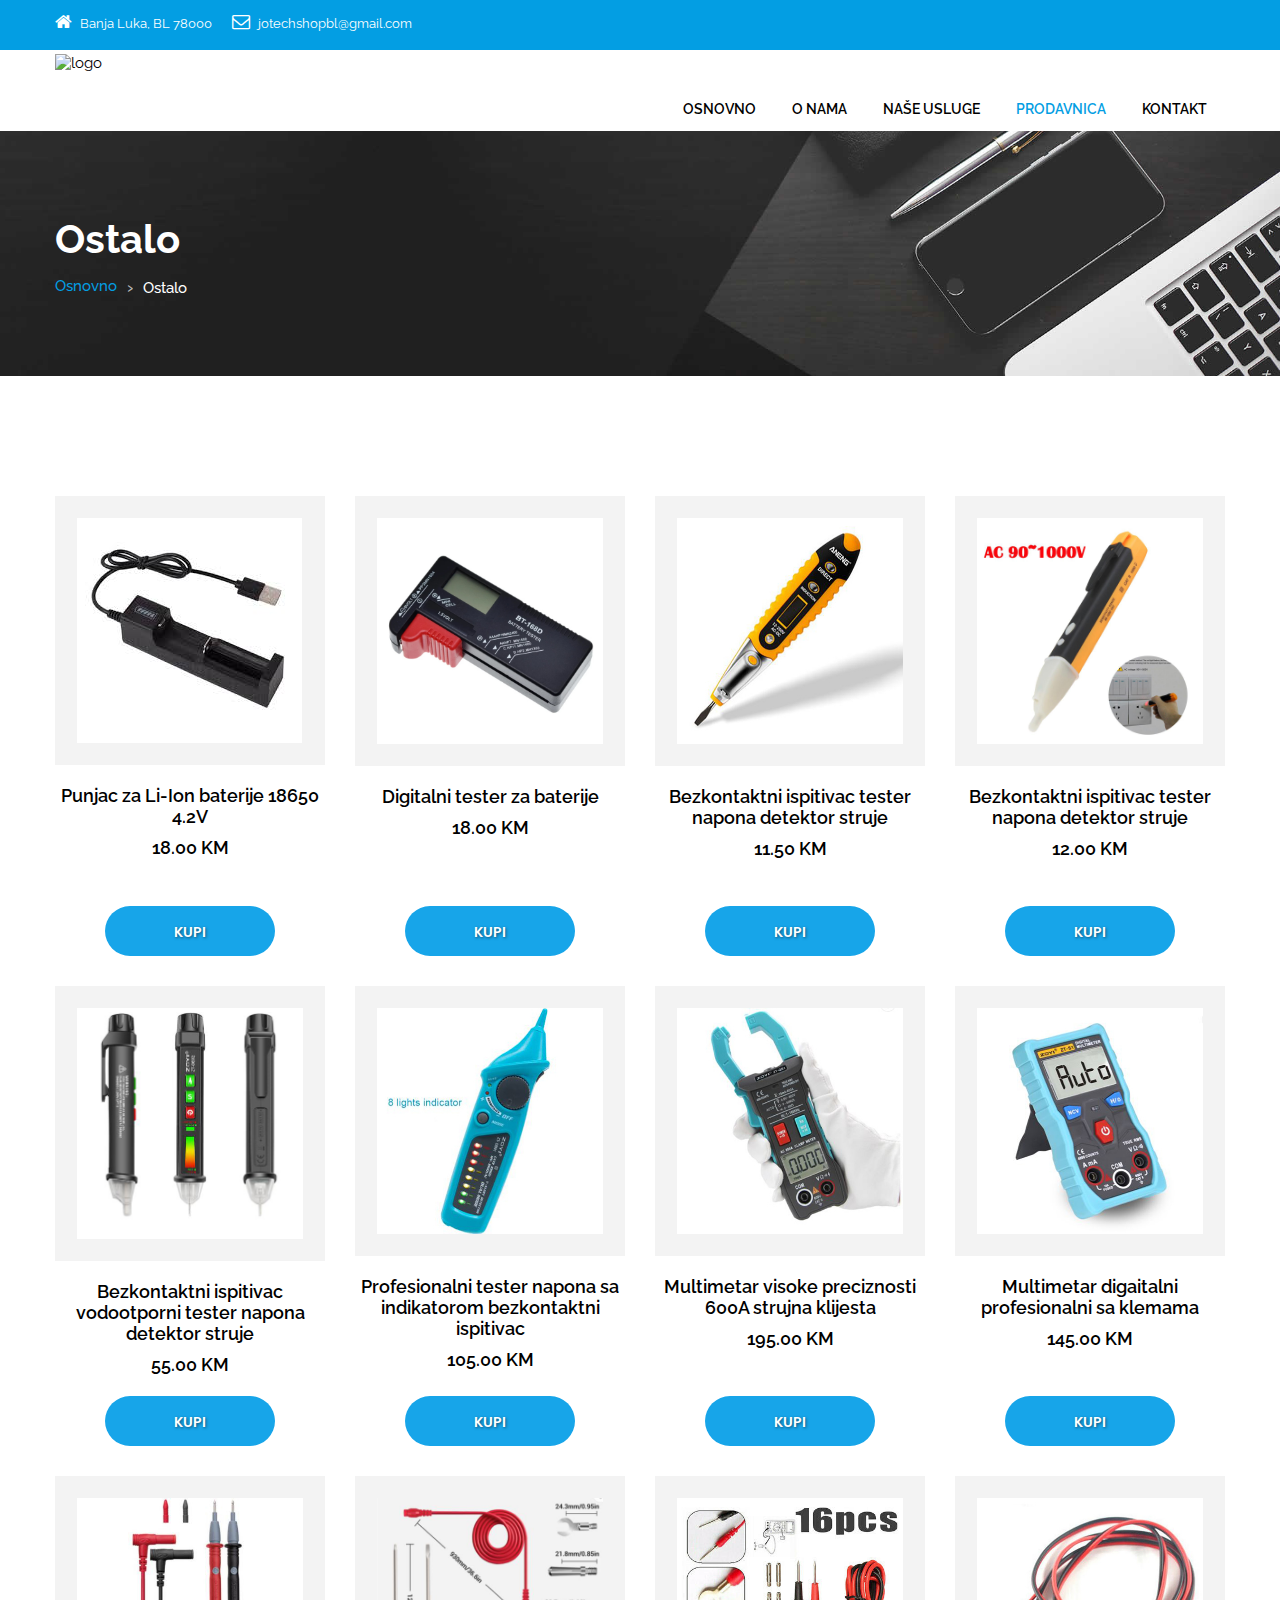
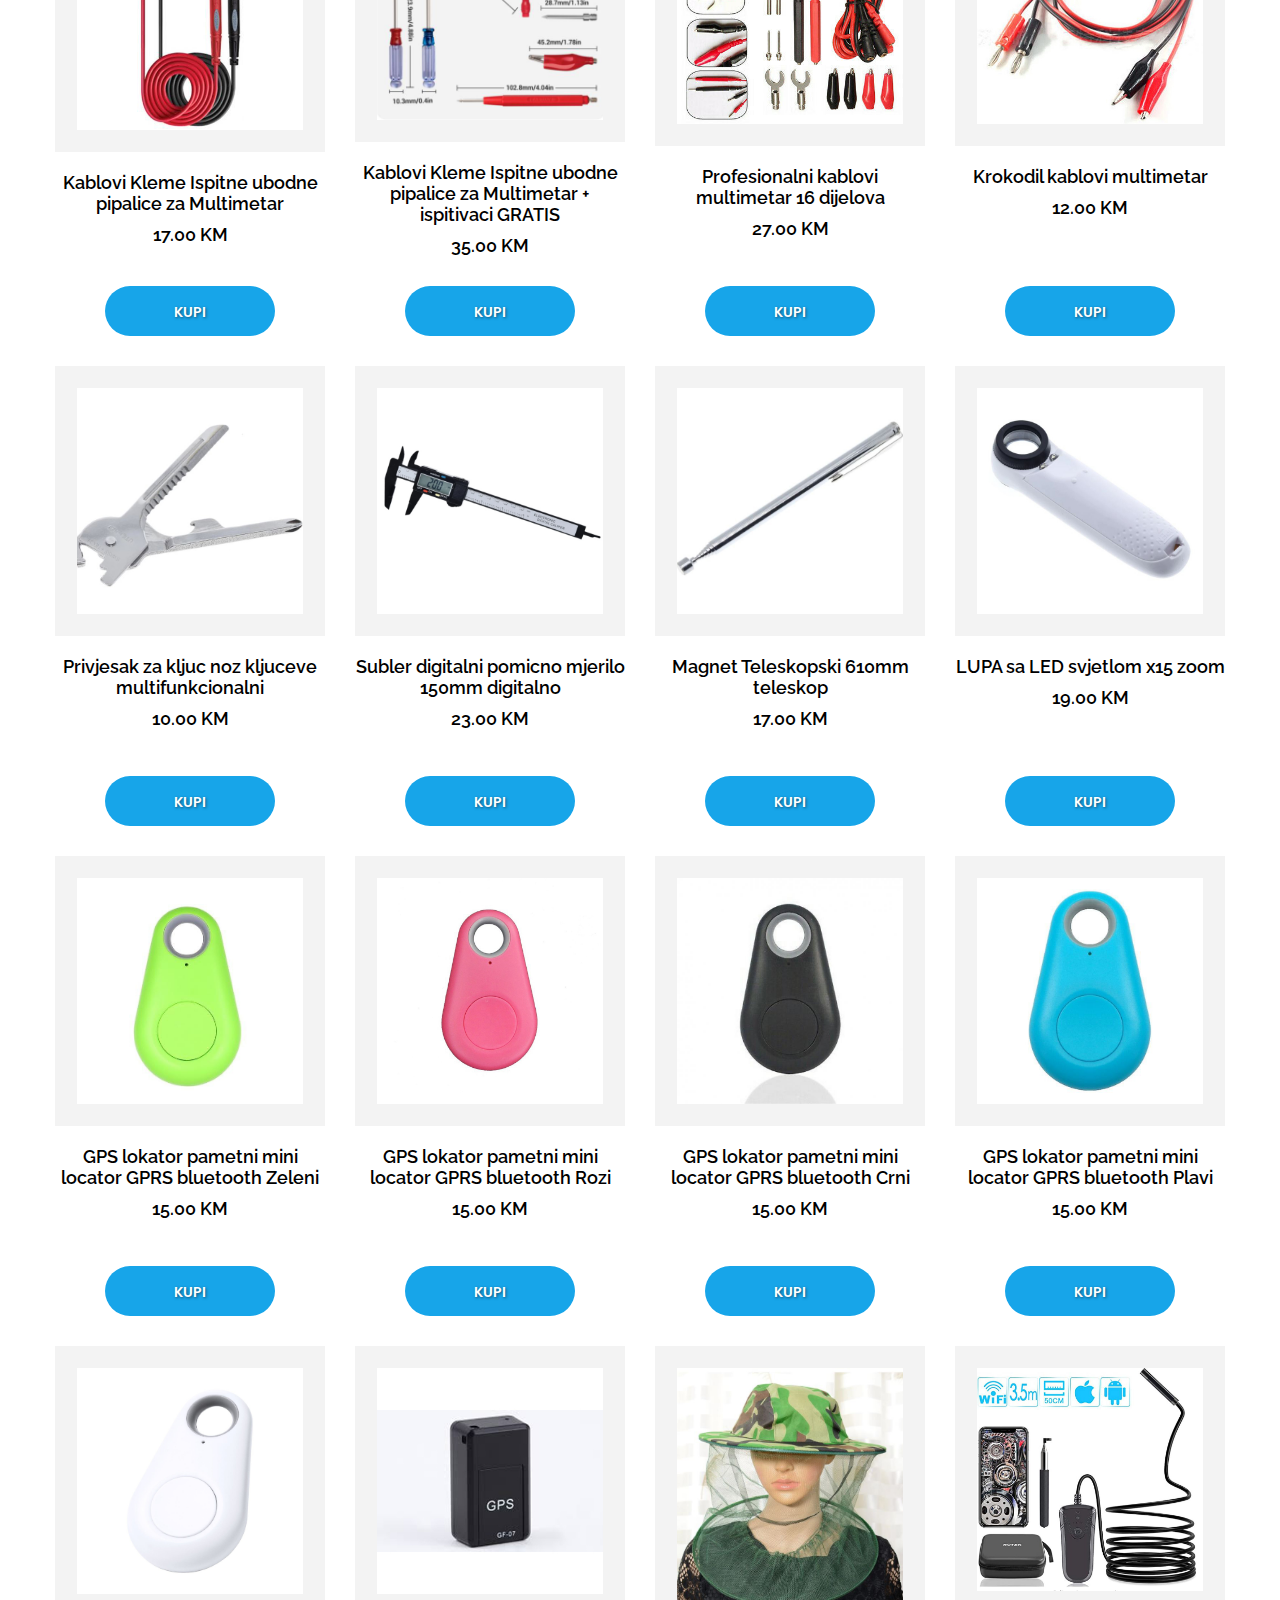
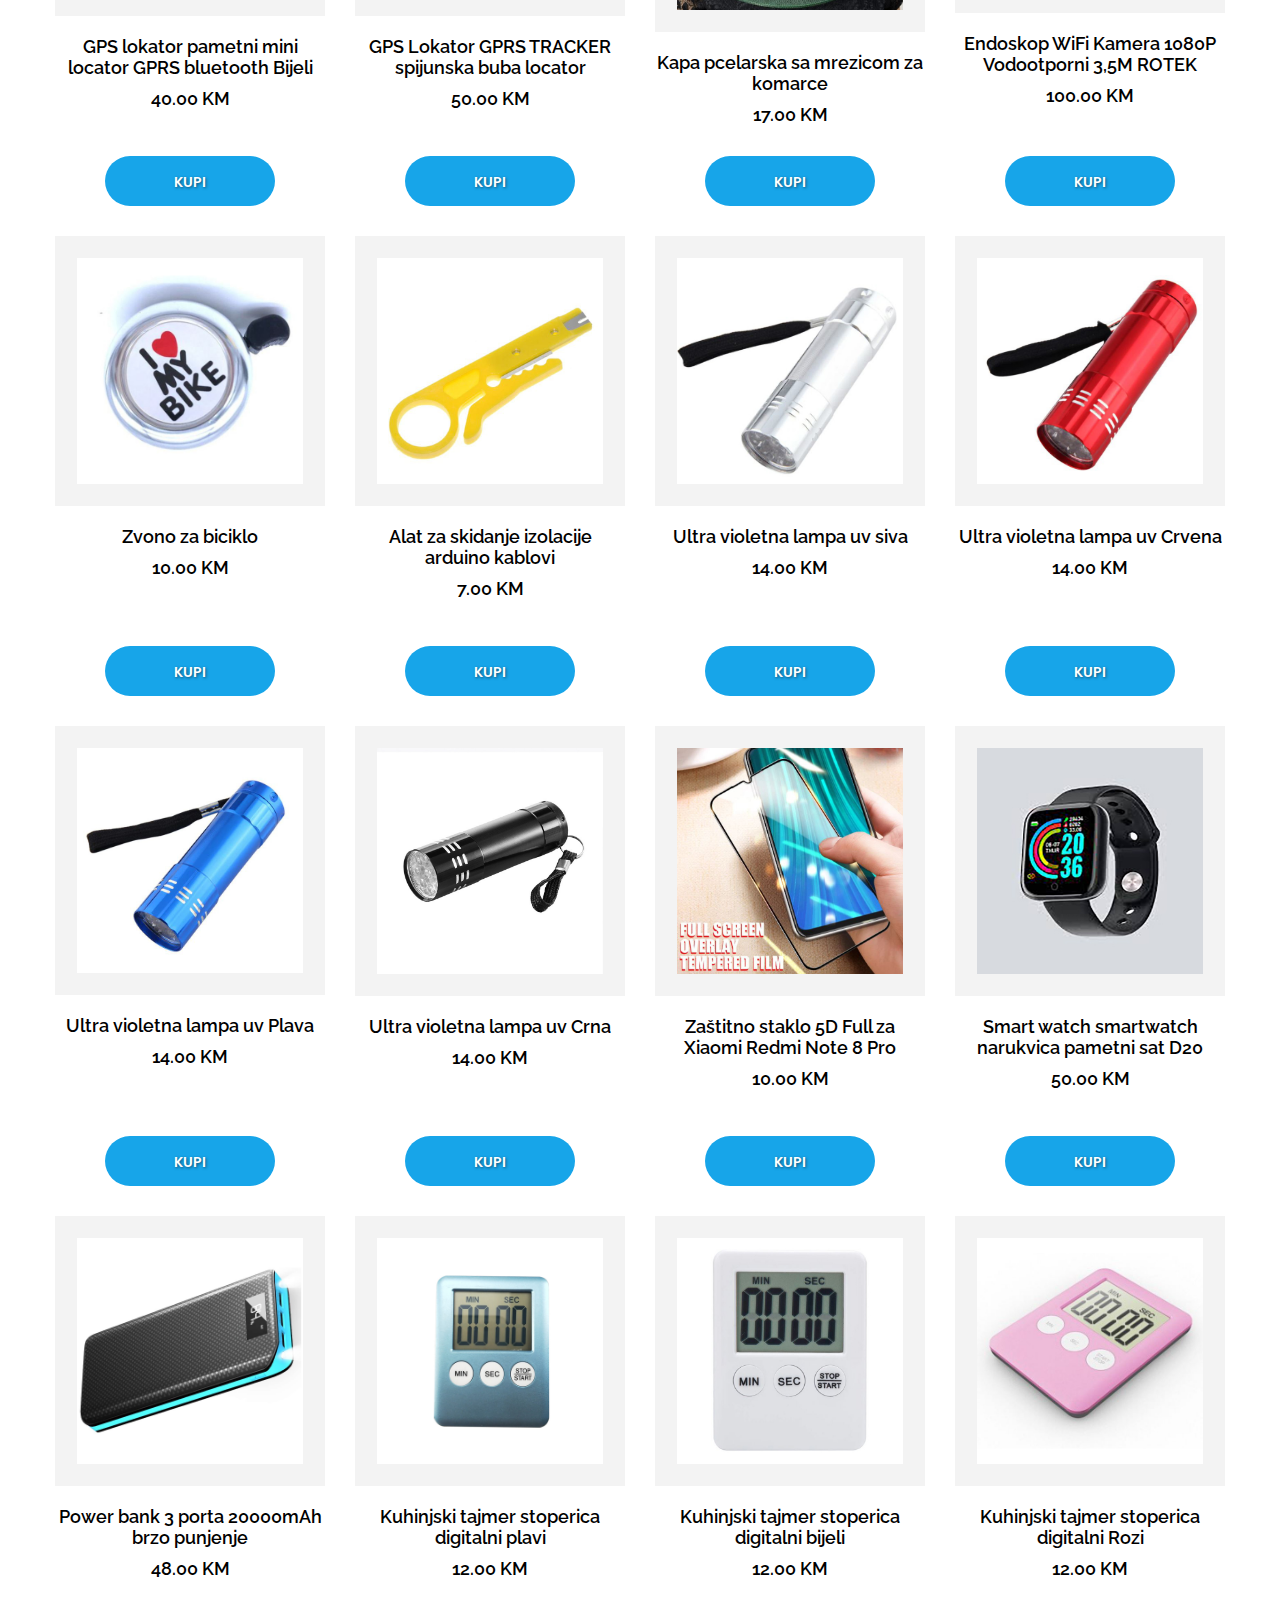
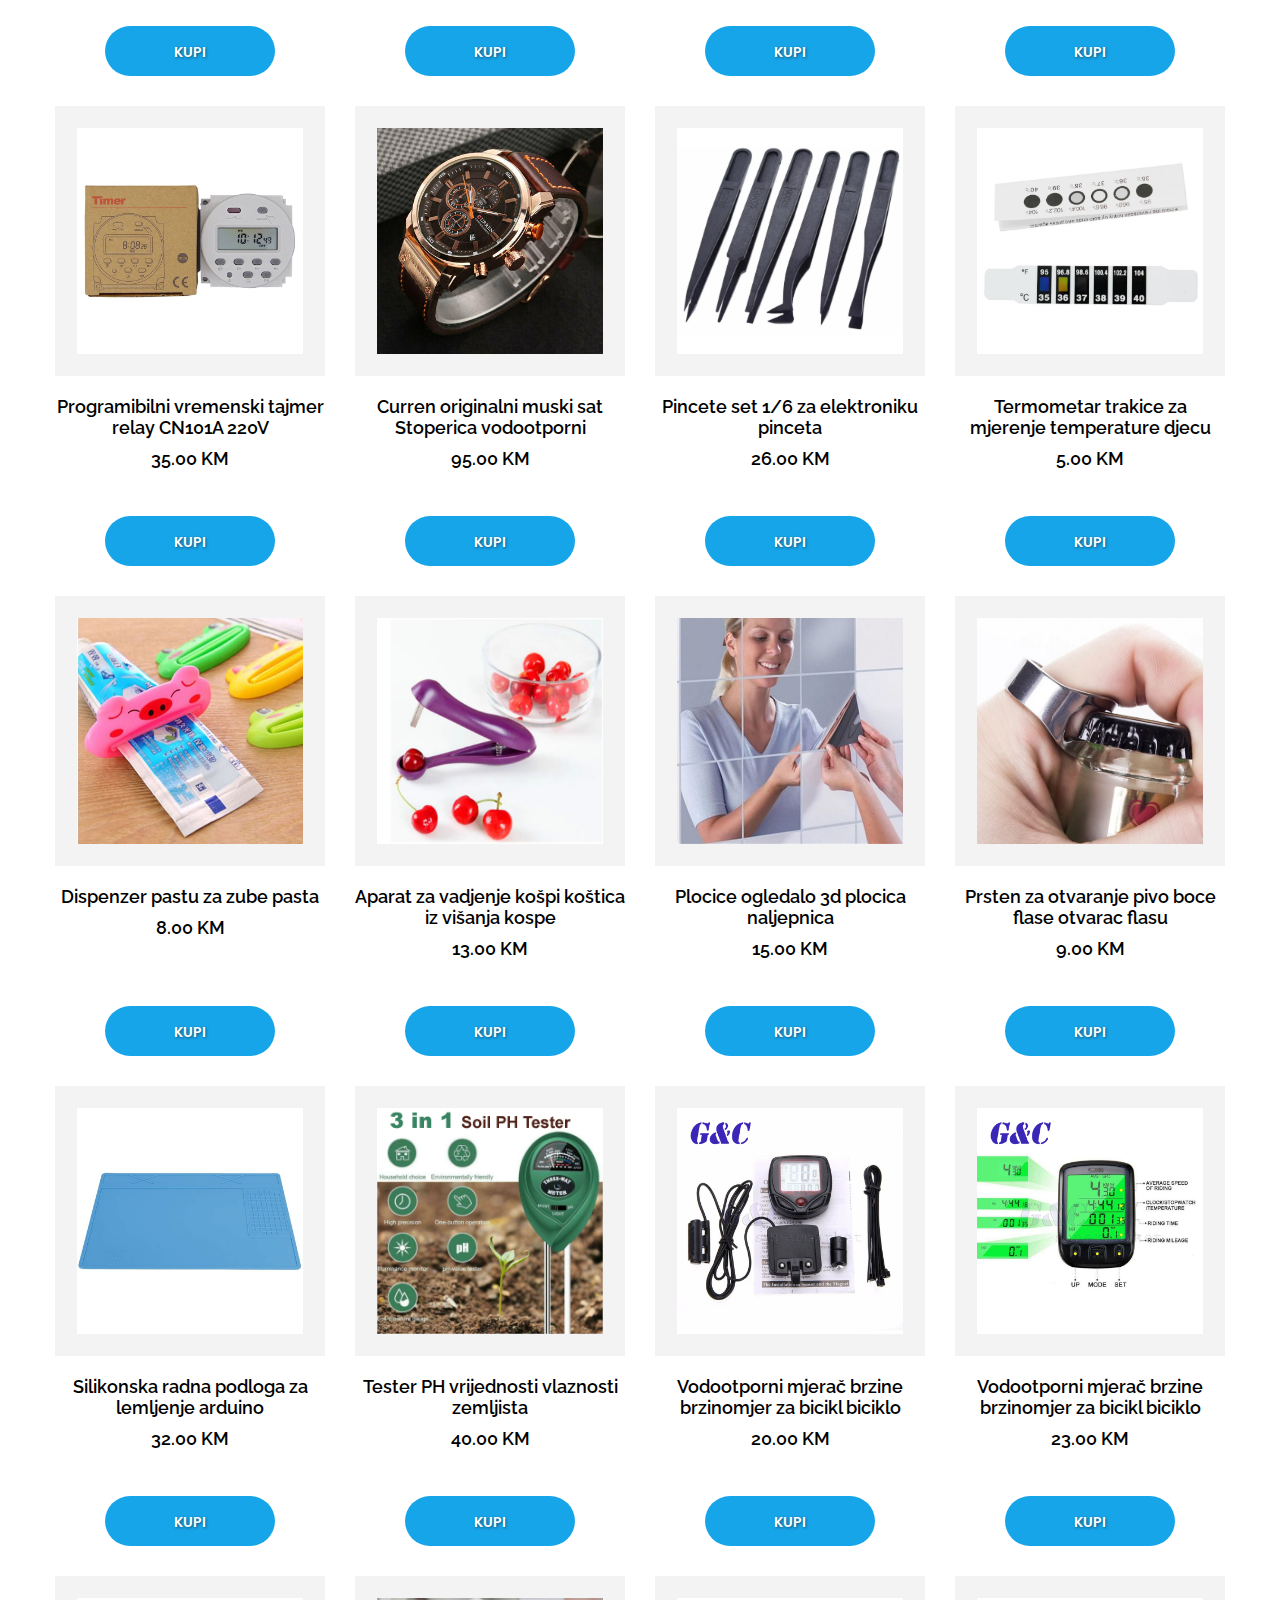
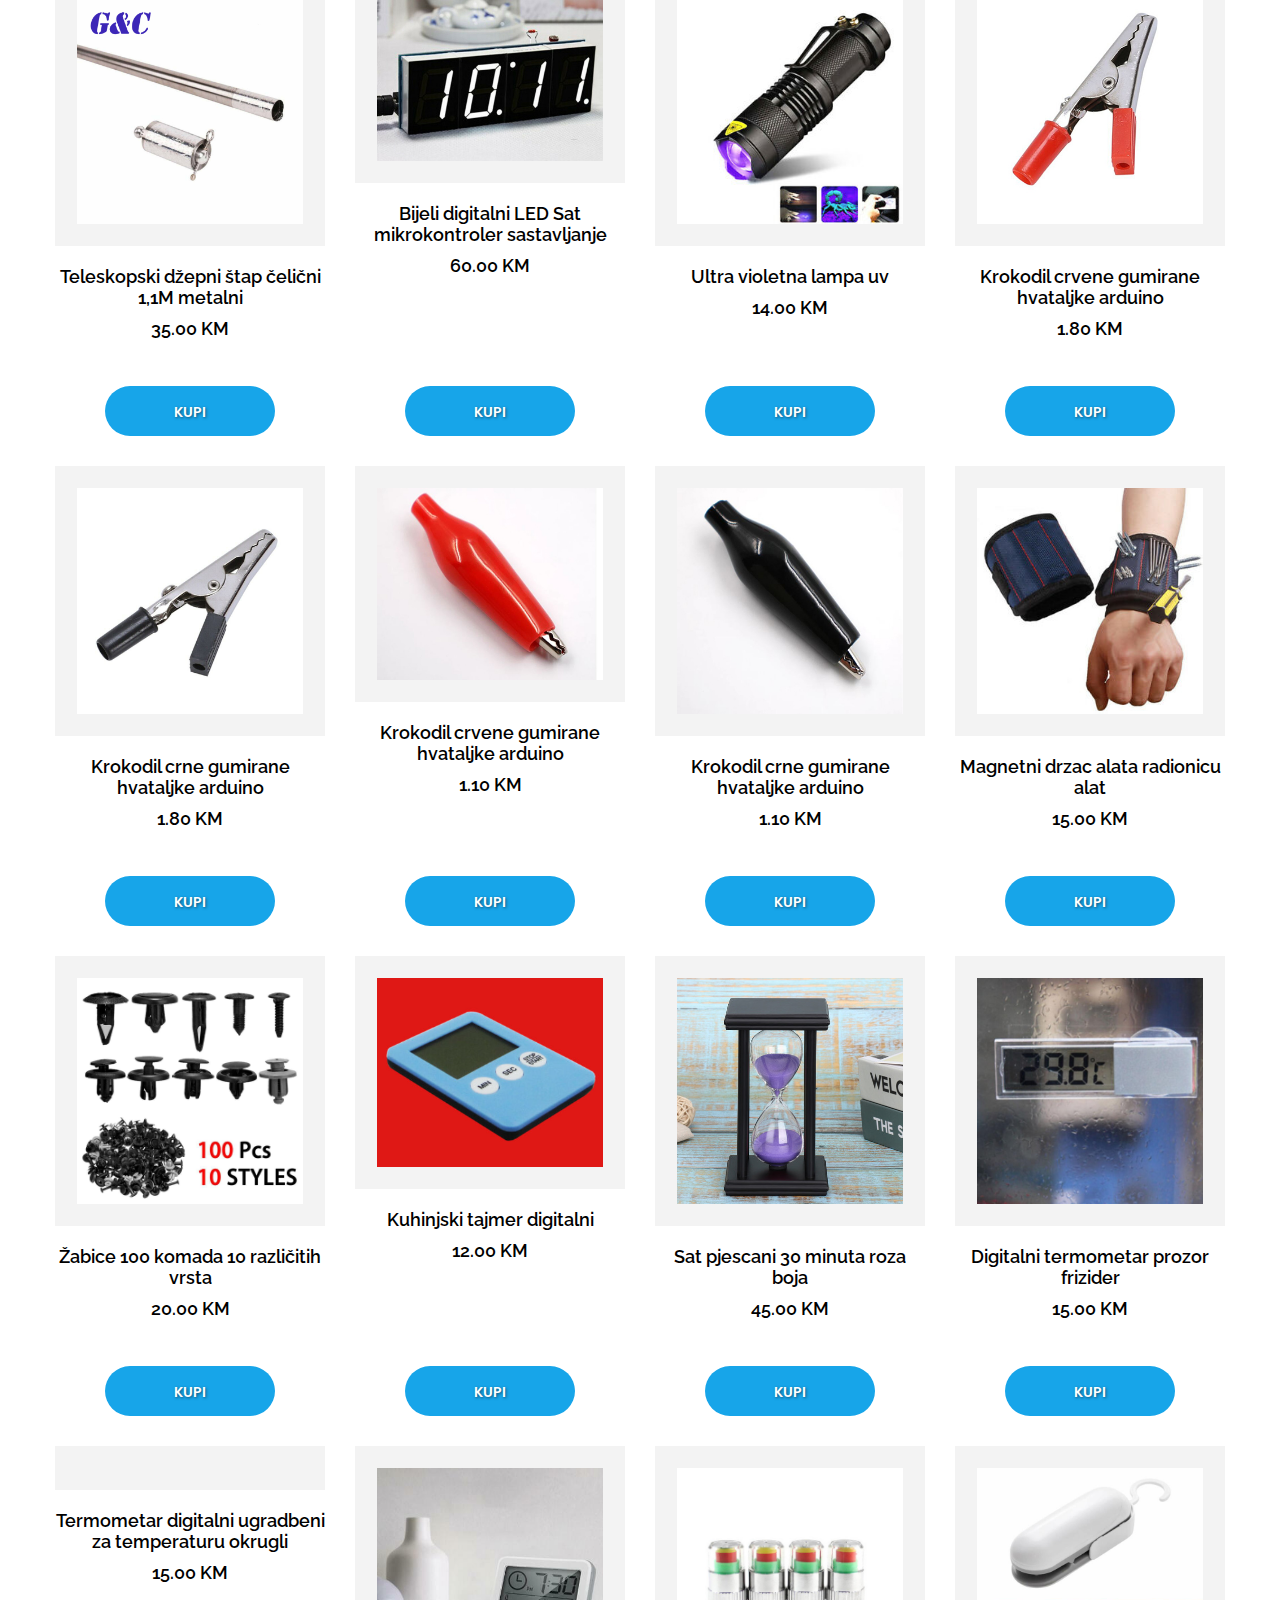
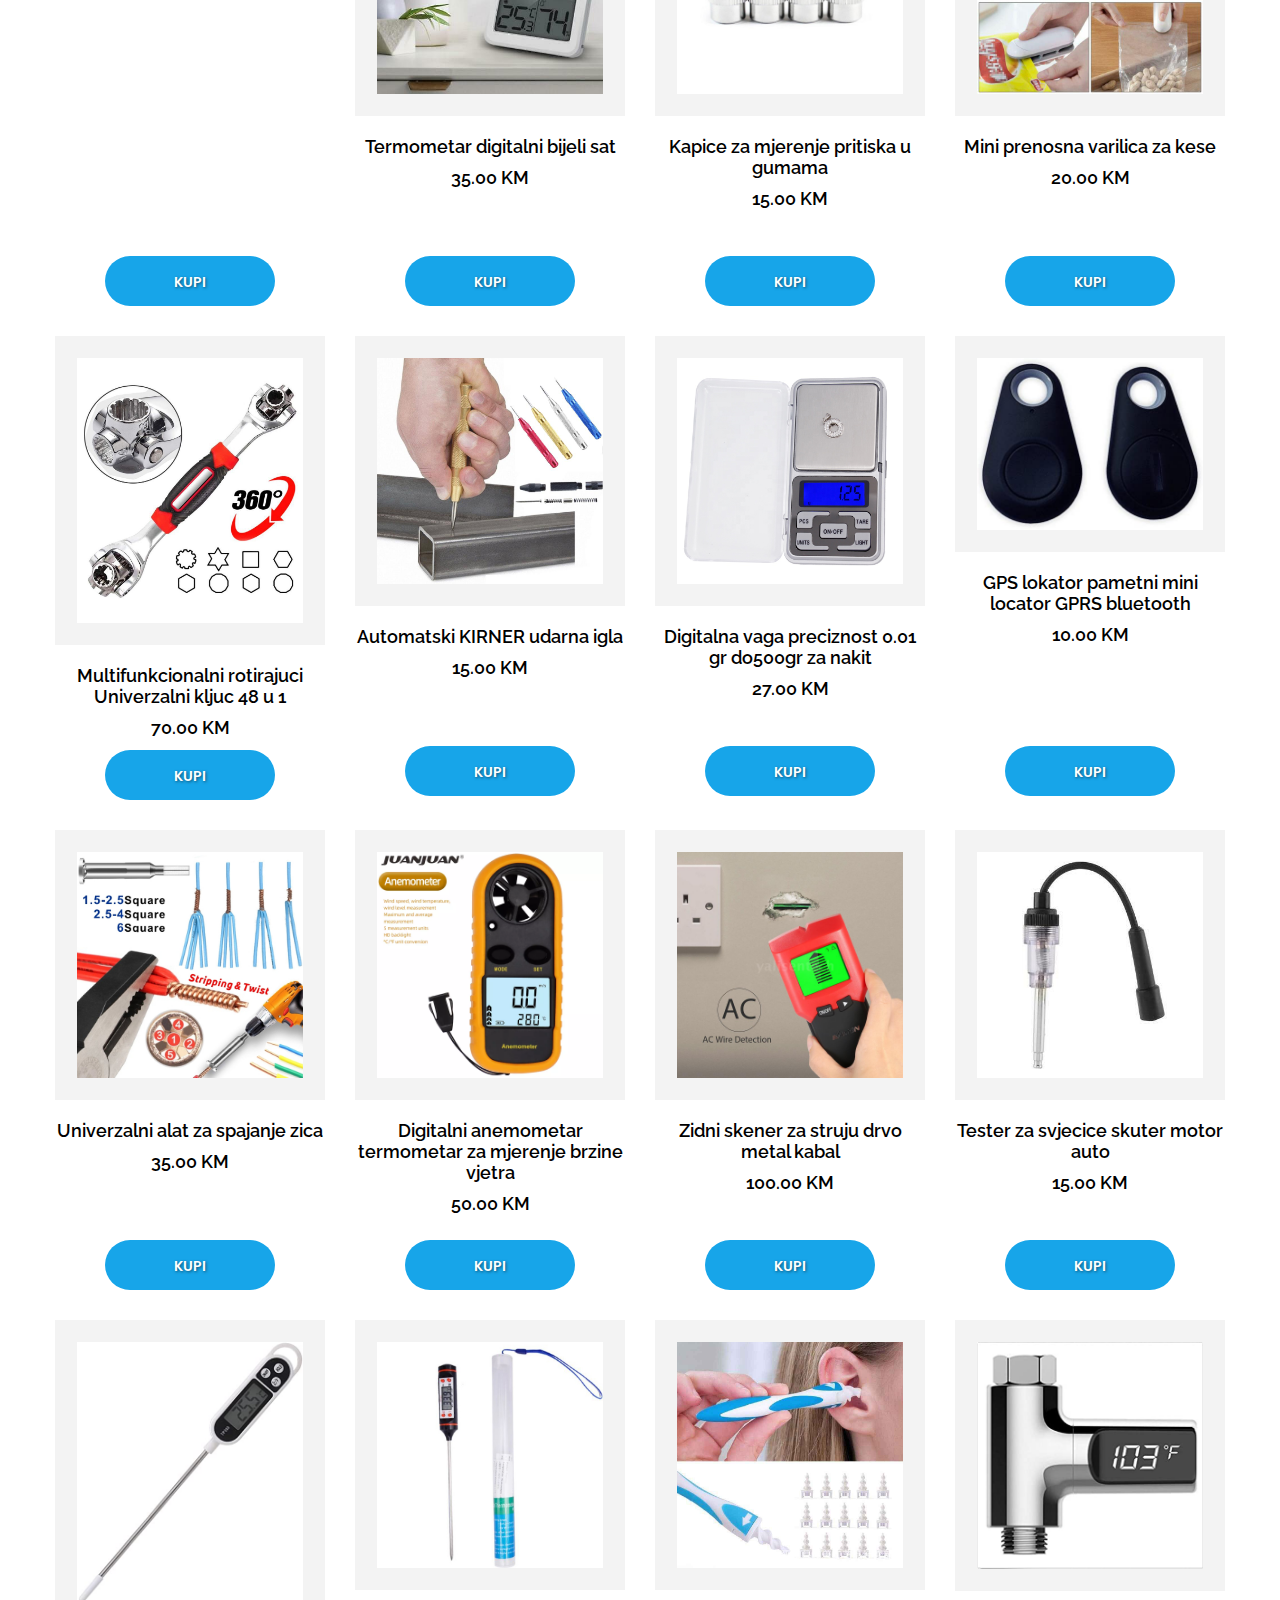
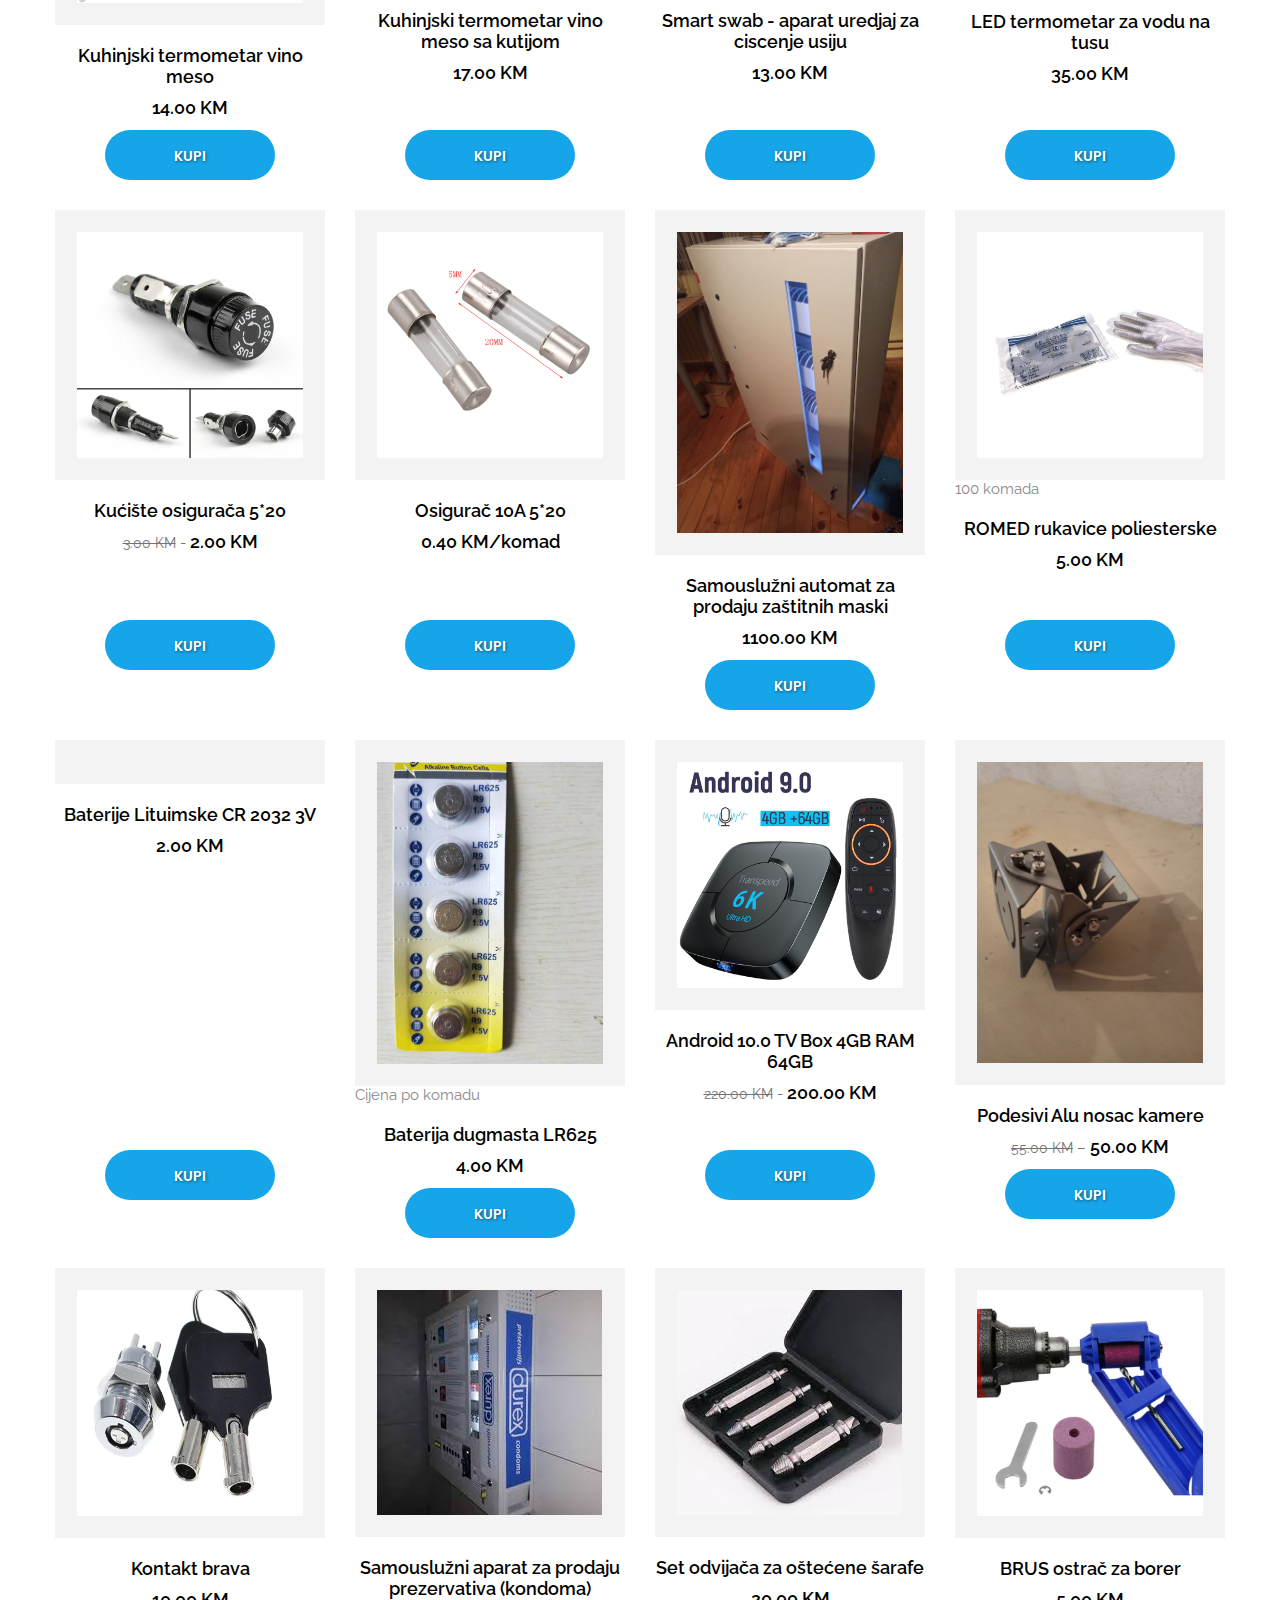
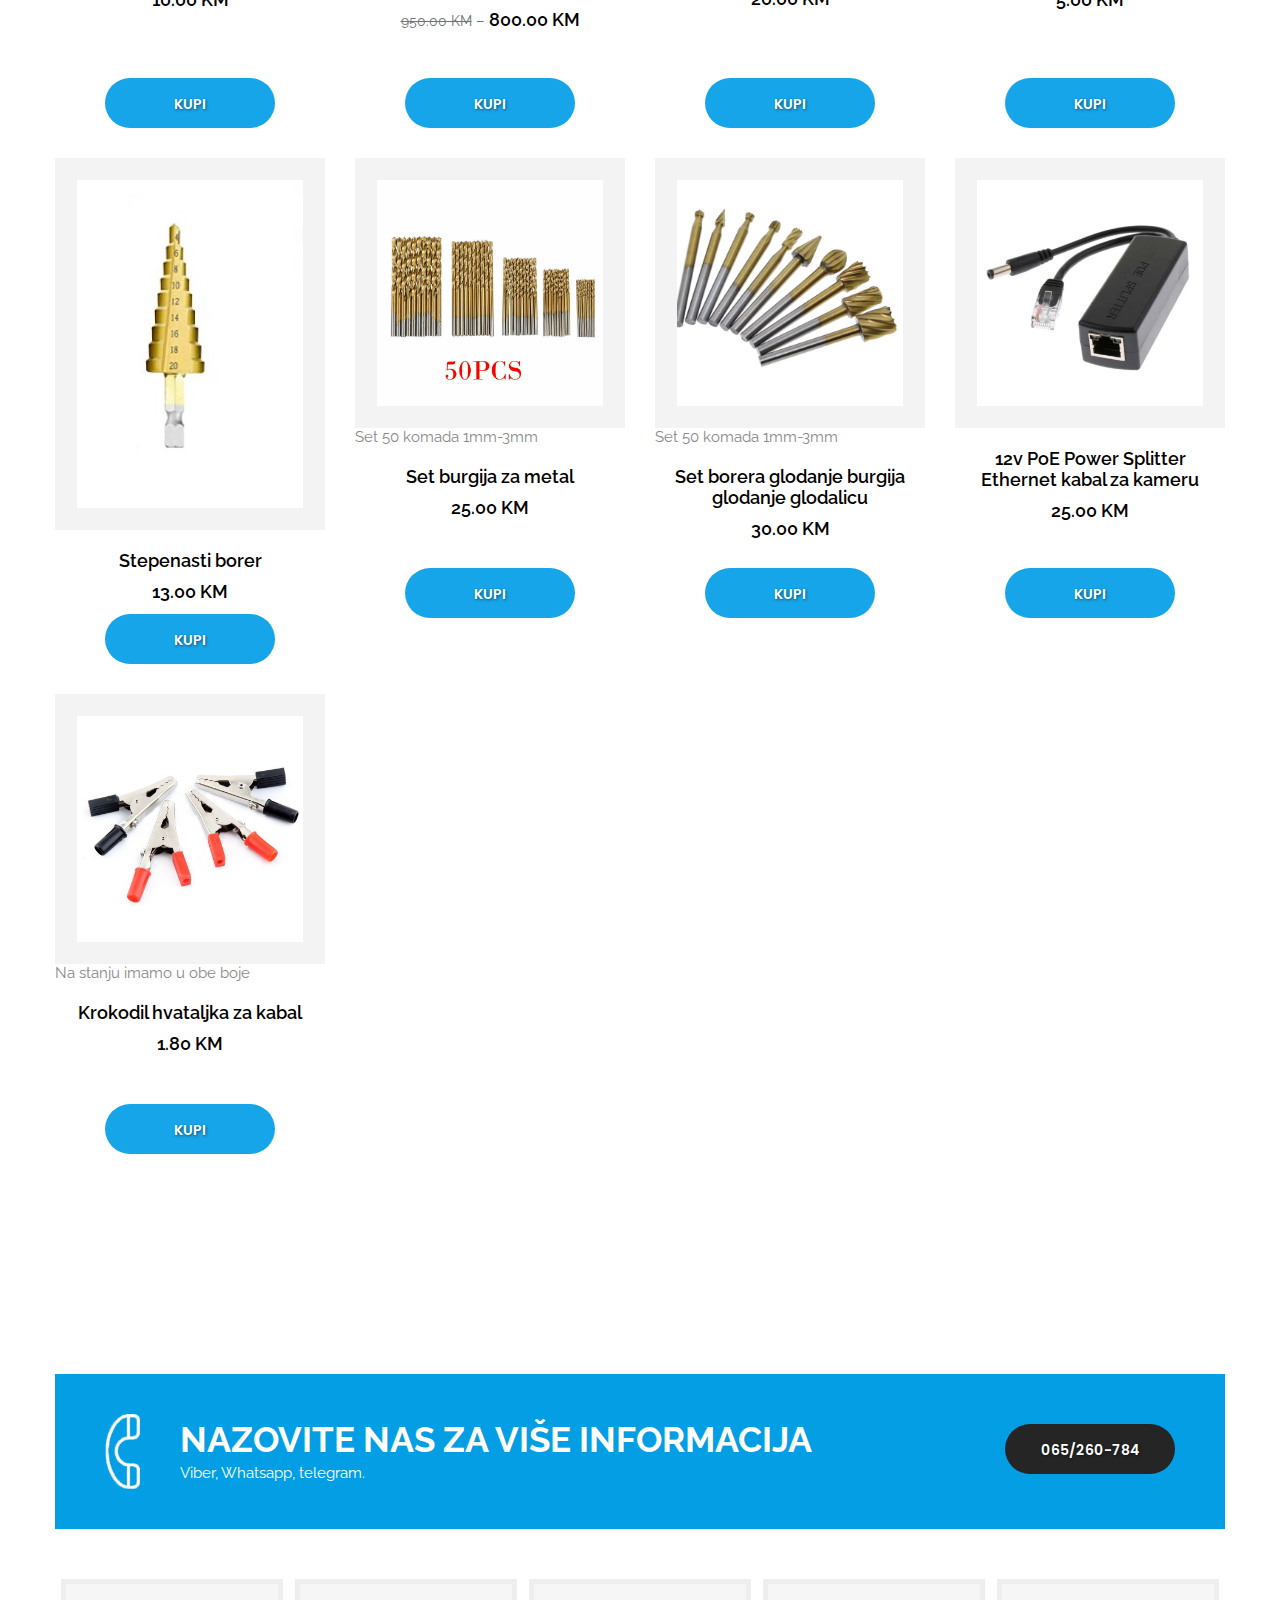
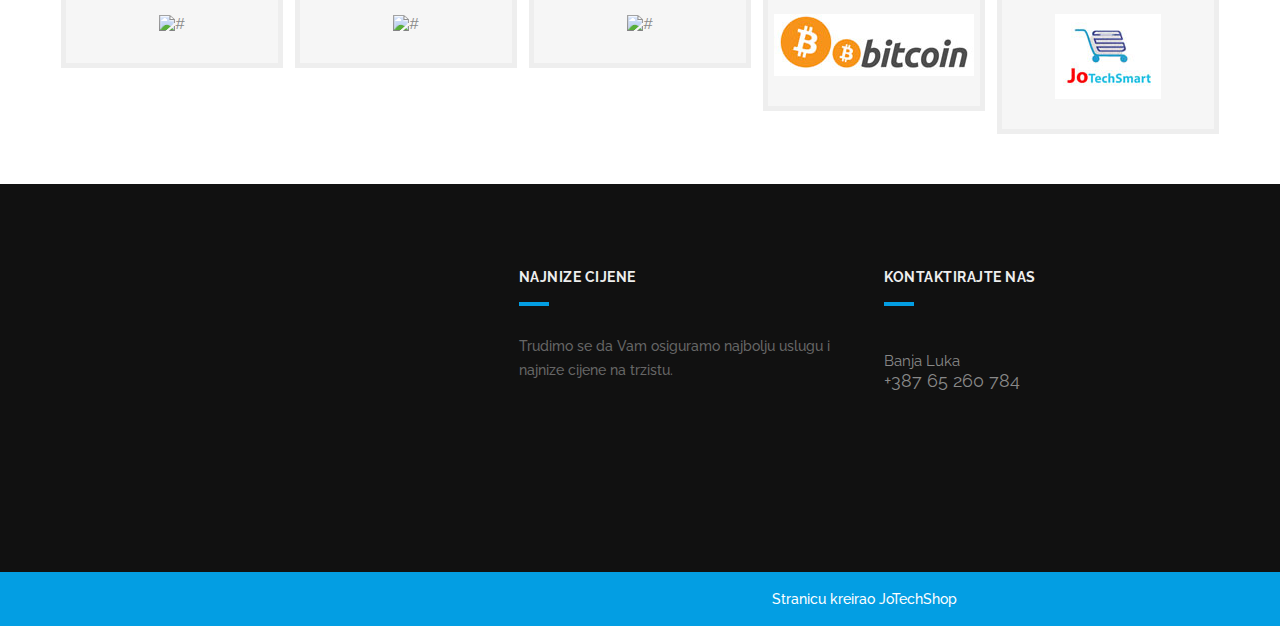
==== alatShop.html @ 728d2ebb "Update alatShop.html" ====
<!DOCTYPE html>
<html lang="en">
<head>
         
<!-- basic -->
<meta charset="utf-8">
<meta http-equiv="X-UA-Compatible" content="IE=edge">
<!-- mobile metas -->
<meta name="viewport" content="width=device-width, initial-scale=1">
<meta name="viewport" content="initial-scale=1, maximum-scale=1">
<!-- site metas -->
<title>JoTechShop</title>
<meta name="keywords" content="kriptovalute Banja Luka, Ledger Banja Luka, Bitcoin Banja Luka, Ethereum Banja Luka, Bitcoin BiH,JotechShop, Jotech Shop, Banja Luka, Banjaluka, Ledger nano s, Ledger, Bitcoin, Kriptovalute">
<meta name="description" content="">
<meta name="author" content="">
<!-- site icons -->
<link rel="icon" href="images/it_service/joTech.jpg" type="image/gif" />
<!-- bootstrap css -->
<link rel="stylesheet" href="css/bootstrap.min.css" />
<!-- Site css -->
<link rel="stylesheet" href="css/style.css" />
<!-- responsive css -->
<link rel="stylesheet" href="css/responsive.css" />
<!-- colors css -->
<link rel="stylesheet" href="css/colors1.css" />
<!-- custom css -->
<link rel="stylesheet" href="css/custom.css" />
<!-- wow Animation css -->
<link rel="stylesheet" href="css/animate.css" />
<!--[if lt IE 9]>
      <script src="https://oss.maxcdn.com/libs/html5shiv/3.7.0/html5shiv.js"></script>
      <script src="https://oss.maxcdn.com/libs/respond.js/1.4.2/respond.min.js"></script>
      <![endif]-->
</head>
<body id="default_theme" class="it_shop_list">
<!-- loader -->
<div class="bg_load"> <img class="loader_animation" src="images/it_service/joTech.jpg" alt="#" /> </div>
<!-- end loader -->
<!-- header -->
<header id="default_header" class="header_style_1">
  <!-- header top -->
  <div class="header_top">
    <div class="container">
      <div class="row">
        <div class="col-md-8">
          <div class="full">
            <div class="topbar-left">
              <ul class="list-inline">
                <li> <span class="topbar-label"><i class="fa  fa-home"></i></span> <span class="topbar-hightlight">Banja Luka, BL 78000</span> </li>
                <li> <span class="topbar-label"><i class="fa fa-envelope-o"></i></span> <span class="topbar-hightlight"><a href="mailto:jotechshopbl@gmail.com.com">jotechshopbl@gmail.com</a></span> </li>
              </ul>
            </div>
          </div>
        </div>
      </div>
    </div>
  </div>
  <!-- end header top -->
  <!-- header bottom -->
  <div class="header_bottom">
    <div class="container">
      <div class="row">
        <div class="col-lg-3 col-md-12 col-sm-12 col-xs-12">
          <!-- logo start -->
          <div class="logo"> <a href="index.html"><img src="images/logos/jotech.jpg" alt="logo" /></a> </div>
          <!-- logo end -->
        </div>
        <div class="col-lg-9 col-md-12 col-sm-12 col-xs-12">
          <!-- menu start -->
          <div class="menu_side">
            <div id="navbar_menu">
              <ul class="first-ul">
                
                    <li> <a href="index.html">Osnovno</a></li>
                    <li><a href="oNama.html">O nama</a></li>
                  <li> <a  href="Automatizacija.html">Naše usluge</a>

                <ul>
                    <li><a href="Automatizacija.html">Automatizacija</a></li>
                    <li><a href="pametneKuce.html">Pametne kuće</a></li>
                  </ul>
                </li>
                
                
                <li> <a class="active" href="arduinoShop.html">Prodavnica</a>
                  <ul>
                    <li><a href="arduinoShop.html">Arduino automatika</a></li>
                    <li><a href="kondomiShop.html">Kondomi</a></li>
                    <li><a href="pametneKuceShop.html">Pametne kuće</a></li>
                    <li><a href="alatShop.html">Ostalo</a></li>
                    <li><a href="racunariShop.html">Dodaci za PC</a></li>
                    
                  </ul>
                </li>
                <li> <a href="kontakt.html">Kontakt</a>
                  
                </li>
              </ul>
            </div>
            
          </div>
          <!-- menu end -->
        </div>
      </div>
    </div>
  </div>
  <!-- header bottom end -->
</header>
<!-- end header -->
<!-- inner page banner -->
<div id="inner_banner" class="section inner_banner_section">
  <div class="container">
    <div class="row">
      <div class="col-md-12">
        <div class="full">
          <div class="title-holder">
            <div class="title-holder-cell text-left">
              <h1 class="page-title">Ostalo</h1>
              <ol class="breadcrumb">
                <li><a href="index.html">Osnovno</a></li>
                <li class="active">Ostalo</li>
              </ol>
            </div>
          </div>
        </div>
      </div>
    </div>
  </div>
</div>
<!-- end inner page banner -->
<!-- section -->
<div class="section padding_layout_1 product_list_main">
  <div class="container">
    <div class="row">
      <div class="col-md-12">
        <div class="row">
          
                 
                 <div class="col-lg-3 col-md-6 col-sm-6 col-xs-12 margin_bottom_30_all">
            <div class="product_list">
              <div class="product_img"> <img class="img-responsive" src="images/it_service/alatShop/punjac1.jfif" alt=""> </div>
              <div class="product_detail_btm">
                <div class="center">
                  <h4>Punjac za Li-Ion baterije 18650 4.2V</h4>
                </div>
                
                <div class="product_price">
                  <p><span class="new_price">18.00 KM</span></p>
                </div>
              </div>
            </div>
                  <div class="center"><a class="btn main_bt"  href="https://www.olx.ba/artikal/44042884/punjac-za-li-ion-bateriju-18650-baterije-4-2v/" target="_blank">Kupi</a>  </div>
          </div>
                 
              <div class="col-lg-3 col-md-6 col-sm-6 col-xs-12 margin_bottom_30_all">
            <div class="product_list">
              <div class="product_img"> <img class="img-responsive" src="images/it_service/alatShop/testerBaterije.jpg" alt=""> </div>
              <div class="product_detail_btm">
                <div class="center">
                  <h4>Digitalni tester za baterije</h4>
                </div>
                
                <div class="product_price">
                  <p><span class="new_price">18.00 KM</span></p>
                </div>
              </div>
            </div>
                  <div class="center"><a class="btn main_bt"  href="https://www.olx.ba/artikal/45463005/digitalni-tester-baterije-dugmaste-baterija-bateriju/" target="_blank">Kupi</a>  </div>
          </div>
          
                <div class="col-lg-3 col-md-6 col-sm-6 col-xs-12 margin_bottom_30_all">
            <div class="product_list">
              <div class="product_img"> <img class="img-responsive" src="images/it_service/alatShop/TesterZutiJeftiniji.jpg" alt=""> </div>
              <div class="product_detail_btm">
                <div class="center">
                  <h4>Bezkontaktni ispitivac tester napona detektor struje</h4>
                </div>
                
                <div class="product_price">
                  <p><span class="new_price"> 11.50 KM</span></p>
                </div>
              </div>
            </div>
                  <div class="center"><a class="btn main_bt"  href="https://www.olx.ba/artikal/45422302/bezkontaktni-ispitivac-tester-napona-detektor-struje/" target="_blank">Kupi</a>  </div>
          </div>
                 
          <div class="col-lg-3 col-md-6 col-sm-6 col-xs-12 margin_bottom_30_all">
            <div class="product_list">
              <div class="product_img"> <img class="img-responsive" src="images/it_service/alatShop/TesterZutiSkuplji.jpg" alt=""> </div>
              <div class="product_detail_btm">
                <div class="center">
                  <h4>Bezkontaktni ispitivac tester napona detektor struje</h4>
                </div>
                
                <div class="product_price">
                  <p><span class="new_price"> 12.00 KM</span></p>
                </div>
              </div>
            </div>
                  <div class="center"><a class="btn main_bt"  href="https://www.olx.ba/artikal/43100704/bezkontaktni-ispitivac-tester-napona/" target="_blank">Kupi</a>  </div>
          </div>
                 
                 
                 
                 <div class="col-lg-3 col-md-6 col-sm-6 col-xs-12 margin_bottom_30_all">
            <div class="product_list">
              <div class="product_img"> <img class="img-responsive" src="images/it_service/alatShop/TesterCrni.jpg" alt=""> </div>
              <div class="product_detail_btm">
                <div class="center">
                  <h4>Bezkontaktni ispitivac vodootporni tester napona detektor struje</h4>
                </div>
                
                <div class="product_price">
                  <p><span class="new_price"> 55.00 KM</span></p>
                </div>
              </div>
            </div>
                  <div class="center"><a class="btn main_bt"  href="https://www.olx.ba/artikal/45423685/tester-napona-vodootporni-bezkontaktni-ispitivac/" target="_blank">Kupi</a>  </div>
          </div>
                 
                 
                 <div class="col-lg-3 col-md-6 col-sm-6 col-xs-12 margin_bottom_30_all">
            <div class="product_list">
              <div class="product_img"> <img class="img-responsive" src="images/it_service/alatShop/testerProPlavi.jpg" alt=""> </div>
              <div class="product_detail_btm">
                <div class="center">
                  <h4>Profesionalni tester napona sa indikatorom bezkontaktni ispitivac</h4>
                </div>
                
                <div class="product_price">
                  <p><span class="new_price"> 105.00 KM</span></p>
                </div>
              </div>
            </div>
                  <div class="center"><a class="btn main_bt"  href="https://www.olx.ba/artikal/45423572/tester-napona-sa-indikatorom-bezkontaktni-ispitivac/" target="_blank">Kupi</a>  </div>
          </div>
                 
                 
                 <div class="col-lg-3 col-md-6 col-sm-6 col-xs-12 margin_bottom_30_all">
            <div class="product_list">
              <div class="product_img"> <img class="img-responsive" src="images/it_service/alatShop/MultimetarKlijesta.jpg" alt=""> </div>
              <div class="product_detail_btm">
                <div class="center">
                  <h4>Multimetar visoke preciznosti 600A strujna klijesta</h4>
                </div>
                
                <div class="product_price">
                  <p><span class="new_price"> 195.00 KM</span></p>
                </div>
              </div>
            </div>
                  <div class="center"><a class="btn main_bt"  href="https://www.olx.ba/artikal/45422213/multimetar-visoke-preciznosti-600a-strujna-klijesta/" target="_blank">Kupi</a>  </div>
          </div>
                 
                 
                 <div class="col-lg-3 col-md-6 col-sm-6 col-xs-12 margin_bottom_30_all">
            <div class="product_list">
              <div class="product_img"> <img class="img-responsive" src="images/it_service/alatShop/MultimetarProfesionalni.jpg" alt=""> </div>
              <div class="product_detail_btm">
                <div class="center">
                  <h4>Multimetar digaitalni profesionalni sa klemama</h4>
                </div>
                
                <div class="product_price">
                  <p><span class="new_price"> 145.00 KM</span></p>
                </div>
              </div>
            </div>
                  <div class="center"><a class="btn main_bt"  href="https://www.olx.ba/artikal/45422043/multimetar-digaitalni-profesionalni-digitalnim-klemama/" target="_blank">Kupi</a>  </div>
          </div>
                 
                 
                 <div class="col-lg-3 col-md-6 col-sm-6 col-xs-12 margin_bottom_30_all">
            <div class="product_list">
              <div class="product_img"> <img class="img-responsive" src="images/it_service/alatShop/MultimetarKabloviKvalitetni.jpg" alt=""> </div>
              <div class="product_detail_btm">
                <div class="center">
                  <h4>Kablovi Kleme Ispitne ubodne pipalice za Multimetar</h4>
                </div>
                
                <div class="product_price">
                  <p><span class="new_price"> 17.00 KM</span></p>
                </div>
              </div>
            </div>
                  <div class="center"><a class="btn main_bt"  href="https://www.olx.ba/artikal/45422383/kablovi-kleme-ispitne-ubodne-pipalice-multimetar/" target="_blank">Kupi</a>  </div>
          </div>
                 
                 
                 <div class="col-lg-3 col-md-6 col-sm-6 col-xs-12 margin_bottom_30_all">
            <div class="product_list">
              <div class="product_img"> <img class="img-responsive" src="images/it_service/alatShop/MultimetarKabloviIspitivaci.jpg" alt=""> </div>
              <div class="product_detail_btm">
                <div class="center">
                  <h4>Kablovi Kleme Ispitne ubodne pipalice za Multimetar + ispitivaci GRATIS</h4>
                </div>
                
                <div class="product_price">
                  <p><span class="new_price"> 35.00 KM</span></p>
                </div>
              </div>
            </div>
                  <div class="center"><a class="btn main_bt"  href="https://www.olx.ba/artikal/45422451/kablovi-profesionalni-ispitivac-pipalice-multimetar/" target="_blank">Kupi</a>  </div>
          </div>
                 
                 <div class="col-lg-3 col-md-6 col-sm-6 col-xs-12 margin_bottom_30_all">
            <div class="product_list">
              <div class="product_img"> <img class="img-responsive" src="images/it_service/alatShop/kablovi2.jpg" alt=""> </div>
              <div class="product_detail_btm">
                <div class="center">
                  <h4>Profesionalni kablovi multimetar 16 dijelova</h4>
                </div>
                
                <div class="product_price">
                  <p><span class="new_price"> 27.00 KM</span></p>
                </div>
              </div>
            </div>
                  <div class="center"><a class="btn main_bt"  href="https://www.olx.ba/artikal/43100845/profesionalni-kablovi-multimetar-16-dijelova/" target="_blank">Kupi</a>  </div>
          </div>
                 
                 <div class="col-lg-3 col-md-6 col-sm-6 col-xs-12 margin_bottom_30_all">
            <div class="product_list">
              <div class="product_img"> <img class="img-responsive" src="images/it_service/alatShop/kabloviKrokodil.jpg" alt=""> </div>
              <div class="product_detail_btm">
                <div class="center">
                  <h4>Krokodil kablovi multimetar</h4>
                </div>
                
                <div class="product_price">
                  <p><span class="new_price"> 12.00 KM</span></p>
                </div>
              </div>
            </div>
                  <div class="center"><a class="btn main_bt"  href="https://www.olx.ba/artikal/45654323/kablovi-kleme-krokodil-aligator-multimetar/" target="_blank">Kupi</a>  </div>
          </div>
                 
                 
                 
                 
            
                 
                 <div class="col-lg-3 col-md-6 col-sm-6 col-xs-12 margin_bottom_30_all">
            <div class="product_list">
              <div class="product_img"> <img class="img-responsive" src="images/it_service/alatShop/NozKljuc.jpg" alt=""> </div>
              <div class="product_detail_btm">
                <div class="center">
                  <h4>Privjesak za kljuc noz kljuceve multifunkcionalni</h4>
                </div>
                
                <div class="product_price">
                  <p><span class="new_price">10.00 KM</span></p>
                </div>
              </div>
            </div>
                  <div class="center"><a class="btn main_bt"  href="https://www.olx.ba/artikal/45499123/privjesak-za-kljuc-noz-kljuceve-multifunkcionalni/" target="_blank">Kupi</a>  </div>
          </div>
                 
                 
                 <div class="col-lg-3 col-md-6 col-sm-6 col-xs-12 margin_bottom_30_all">
            <div class="product_list">
              <div class="product_img"> <img class="img-responsive" src="images/it_service/alatShop/subler.jpg" alt=""> </div>
              <div class="product_detail_btm">
                <div class="center">
                  <h4>Subler digitalni pomicno mjerilo 150mm digitalno</h4>
                </div>
                
                <div class="product_price">
                  <p><span class="new_price">23.00 KM</span></p>
                </div>
              </div>
            </div>
                  <div class="center"><a class="btn main_bt"  href="https://www.olx.ba/artikal/45462952/subler-digitalni-pomicno-mjerilo-150mm-digitalno/" target="_blank">Kupi</a>  </div>
          </div>
                 
                 
                 <div class="col-lg-3 col-md-6 col-sm-6 col-xs-12 margin_bottom_30_all">
            <div class="product_list">
              <div class="product_img"> <img class="img-responsive" src="images/it_service/alatShop/magnetTeleskopski.jpg" alt=""> </div>
              <div class="product_detail_btm">
                <div class="center">
                  <h4>Magnet Teleskopski 610mm teleskop</h4>
                </div>
                
                <div class="product_price">
                  <p><span class="new_price">17.00 KM</span></p>
                </div>
              </div>
            </div>
                  <div class="center"><a class="btn main_bt"  href="https://www.olx.ba/artikal/45221391/magnet-teleskopski-610mm-teleskop/" target="_blank">Kupi</a>  </div>
          </div>
                 
                 
                 <div class="col-lg-3 col-md-6 col-sm-6 col-xs-12 margin_bottom_30_all">
            <div class="product_list">
              <div class="product_img"> <img class="img-responsive" src="images/it_service/alatShop/Lupa.jpg" alt=""> </div>
              <div class="product_detail_btm">
                <div class="center">
                  <h4>LUPA sa LED svjetlom x15 zoom</h4>
                </div>
                
                <div class="product_price">
                  <p><span class="new_price">19.00 KM</span></p>
                </div>
              </div>
            </div>
                  <div class="center"><a class="btn main_bt"  href="https://www.olx.ba/artikal/45498892/lupa-sa-led-svjetlom-x15-zoom/" target="_blank">Kupi</a>  </div>
          </div>
                 
                 
                 <div class="col-lg-3 col-md-6 col-sm-6 col-xs-12 margin_bottom_30_all">
            <div class="product_list">
              <div class="product_img"> <img class="img-responsive" src="images/it_service/alatShop/gpsZeleni.jpg" alt=""> </div>
              <div class="product_detail_btm">
                <div class="center">
                  <h4>GPS lokator pametni mini locator GPRS bluetooth Zeleni</h4>
                </div>
                
                <div class="product_price">
                  <p><span class="new_price">15.00 KM</span></p>
                </div>
              </div>
            </div>
                  <div class="center"><a class="btn main_bt"  href="https://www.olx.ba/artikal/45260395/gps-lokator-pametni-mini-locator-gprs-bluetooth-zeleni/" target="_blank">Kupi</a>  </div>
          </div>
                           
                           <div class="col-lg-3 col-md-6 col-sm-6 col-xs-12 margin_bottom_30_all">
            <div class="product_list">
              <div class="product_img"> <img class="img-responsive" src="images/it_service/alatShop/gspRozi.jpg" alt=""> </div>
              <div class="product_detail_btm">
                <div class="center">
                  <h4>GPS lokator pametni mini locator GPRS bluetooth Rozi</h4>
                </div>
                
                <div class="product_price">
                  <p><span class="new_price">15.00 KM</span></p>
                </div>
              </div>
            </div>
                  <div class="center"><a class="btn main_bt"  href="https://www.olx.ba/artikal/45260277/gps-lokator-pametni-mini-locator-gprs-bluetooth-rozi/" target="_blank">Kupi</a>  </div>
          </div>
                           
                           <div class="col-lg-3 col-md-6 col-sm-6 col-xs-12 margin_bottom_30_all">
            <div class="product_list">
              <div class="product_img"> <img class="img-responsive" src="images/it_service/alatShop/gpsCrni.jpg" alt=""> </div>
              <div class="product_detail_btm">
                <div class="center">
                  <h4>GPS lokator pametni mini locator GPRS bluetooth Crni</h4>
                </div>
                
                <div class="product_price">
                  <p><span class="new_price">15.00 KM</span></p>
                </div>
              </div>
            </div>
                  <div class="center"><a class="btn main_bt"  href="https://www.olx.ba/artikal/43094821/gps-lokator-pametni-mini-locator-gprs-bluetooth/" target="_blank">Kupi</a>  </div>
          </div>
                           
                           <div class="col-lg-3 col-md-6 col-sm-6 col-xs-12 margin_bottom_30_all">
            <div class="product_list">
              <div class="product_img"> <img class="img-responsive" src="images/it_service/alatShop/gpsPlavi.jpg" alt=""> </div>
              <div class="product_detail_btm">
                <div class="center">
                  <h4>GPS lokator pametni mini locator GPRS bluetooth Plavi</h4>
                </div>
                
                <div class="product_price">
                  <p><span class="new_price">15.00 KM</span></p>
                </div>
              </div>
            </div>
                  <div class="center"><a class="btn main_bt"  href="https://www.olx.ba/artikal/45260466/gps-lokator-pametni-mini-locator-gprs-bluetooth-plavi/" target="_blank">Kupi</a>  </div>
          </div>
                           
                 
                 
                 <div class="col-lg-3 col-md-6 col-sm-6 col-xs-12 margin_bottom_30_all">
            <div class="product_list">
              <div class="product_img"> <img class="img-responsive" src="images/it_service/alatShop/gpsBijeli.jpg" alt=""> </div>
              <div class="product_detail_btm">
                <div class="center">
                  <h4>GPS lokator pametni mini locator GPRS bluetooth Bijeli</h4>
                </div>
                
                <div class="product_price">
                  <p><span class="new_price">40.00 KM</span></p>
                </div>
              </div>
            </div>
                  <div class="center"><a class="btn main_bt"  href="https://www.olx.ba/artikal/45260348/gps-lokator-pametni-mini-locator-gprs-bluetooth-bijeli/" target="_blank">Kupi</a>  </div>
          </div>
                 
                 
                 <div class="col-lg-3 col-md-6 col-sm-6 col-xs-12 margin_bottom_30_all">
            <div class="product_list">
              <div class="product_img"> <img class="img-responsive" src="images/it_service/alatShop/gspSim.jpg" alt=""> </div>
              <div class="product_detail_btm">
                <div class="center">
                  <h4>GPS Lokator GPRS TRACKER spijunska buba locator</h4>
                </div>
                
                <div class="product_price">
                  <p><span class="new_price">50.00 KM</span></p>
                </div>
              </div>
            </div>
                  <div class="center"><a class="btn main_bt"  href="https://www.olx.ba/artikal/43197152/gps-lokator-gprs-tracker-spijunska-buba-locator/" target="_blank">Kupi</a>  </div>
          </div>
                 
                 
                 <div class="col-lg-3 col-md-6 col-sm-6 col-xs-12 margin_bottom_30_all">
            <div class="product_list">
              <div class="product_img"> <img class="img-responsive" src="images/it_service/alatShop/kapaPcele.jpg" alt=""> </div>
              <div class="product_detail_btm">
                <div class="center">
                  <h4>Kapa pcelarska sa mrezicom za komarce</h4>
                </div>
                
                <div class="product_price">
                  <p><span class="new_price">17.00 KM</span></p>
                </div>
              </div>
            </div>
                  <div class="center"><a class="btn main_bt"  href="https://www.olx.ba/artikal/45499152/kapa-pcelarska-sa-mrezicom-za-komarce/" target="_blank">Kupi</a>  </div>
          </div>
                 
                 
                 <div class="col-lg-3 col-md-6 col-sm-6 col-xs-12 margin_bottom_30_all">
            <div class="product_list">
              <div class="product_img"> <img class="img-responsive" src="images/it_service/alatShop/Endoskop.jpg" alt=""> </div>
              <div class="product_detail_btm">
                <div class="center">
                  <h4>Endoskop WiFi Kamera 1080P Vodootporni 3,5M ROTEK</h4>
                </div>
                
                <div class="product_price">
                  <p><span class="new_price">100.00 KM</span></p>
                </div>
              </div>
            </div>
                  <div class="center"><a class="btn main_bt"  href="https://www.olx.ba/artikal/43392469/endoskop-wifi-kamera-1080p-vodootporni-3-5m-rotek/" target="_blank">Kupi</a>  </div>
          </div>
                 
                 
                 <div class="col-lg-3 col-md-6 col-sm-6 col-xs-12 margin_bottom_30_all">
            <div class="product_list">
              <div class="product_img"> <img class="img-responsive" src="images/it_service/alatShop/zvonceBiciklo.jpg" alt=""> </div>
              <div class="product_detail_btm">
                <div class="center">
                  <h4>Zvono za biciklo</h4>
                </div>
                
                <div class="product_price">
                  <p><span class="new_price">10.00 KM</span></p>
                </div>
              </div>
            </div>
                  <div class="center"><a class="btn main_bt"  href="https://www.olx.ba/artikal/45499161/zvono-za-biciklo/" target="_blank">Kupi</a>  </div>
          </div>
                           
                           
                           <div class="col-lg-3 col-md-6 col-sm-6 col-xs-12 margin_bottom_30_all">
            <div class="product_list">
              <div class="product_img"> <img class="img-responsive" src="images/it_service/alatShop/skidanjeIzolacije.jpg" alt=""> </div>
              <div class="product_detail_btm">
                <div class="center">
                  <h4>Alat za skidanje izolacije arduino kablovi</h4>
                </div>
                
                <div class="product_price">
                  <p><span class="new_price">7.00 KM</span></p>
                </div>
              </div>
            </div>
                  <div class="center"><a class="btn main_bt"  href="https://www.olx.ba/artikal/45499085/alat-za-skidanje-izolacije-arduino-kablovi/" target="_blank">Kupi</a>  </div>
          </div>
                           
               <div class="col-lg-3 col-md-6 col-sm-6 col-xs-12 margin_bottom_30_all">
            <div class="product_list">
              <div class="product_img"> <img class="img-responsive" src="images/it_service/alatShop/uvSiva.jpg" alt=""> </div>
              <div class="product_detail_btm">
                <div class="center">
                  <h4>Ultra violetna lampa uv siva</h4>
                </div>
                
                <div class="product_price">
                  <p><span class="new_price">14.00 KM</span></p>
                </div>
              </div>
            </div>
                  <div class="center"><a class="btn main_bt"  href="https://www.olx.ba/artikal/45657725/ultra-violetna-lampa-uv-siva/" target="_blank">Kupi</a>  </div>
          </div>
                           <div class="col-lg-3 col-md-6 col-sm-6 col-xs-12 margin_bottom_30_all">
            <div class="product_list">
              <div class="product_img"> <img class="img-responsive" src="images/it_service/alatShop/uvCrvena.jpg" alt=""> </div>
              <div class="product_detail_btm">
                <div class="center">
                  <h4>Ultra violetna lampa uv Crvena</h4>
                </div>
                
                <div class="product_price">
                  <p><span class="new_price">14.00 KM</span></p>
                </div>
              </div>
            </div>
                  <div class="center"><a class="btn main_bt"  href="https://www.olx.ba/artikal/45218984/ultra-violetna-lampa-uv-crvena/" target="_blank">Kupi</a>  </div>
          </div>
                           
                           <div class="col-lg-3 col-md-6 col-sm-6 col-xs-12 margin_bottom_30_all">
            <div class="product_list">
              <div class="product_img"> <img class="img-responsive" src="images/it_service/alatShop/uvPlava.jpg" alt=""> </div>
              <div class="product_detail_btm">
                <div class="center">
                  <h4>Ultra violetna lampa uv Plava</h4>
                </div>
                
                <div class="product_price">
                  <p><span class="new_price">14.00 KM</span></p>
                </div>
              </div>
            </div>
                  <div class="center"><a class="btn main_bt"  href="https://www.olx.ba/artikal/45219002/ultra-violetna-lampa-uv-plava/" target="_blank">Kupi</a>  </div>
          </div>
                           
                           <div class="col-lg-3 col-md-6 col-sm-6 col-xs-12 margin_bottom_30_all">
            <div class="product_list">
              <div class="product_img"> <img class="img-responsive" src="images/it_service/alatShop/uvCrna.jpg" alt=""> </div>
              <div class="product_detail_btm">
                <div class="center">
                  <h4>Ultra violetna lampa uv Crna</h4>
                </div>
                
                <div class="product_price">
                  <p><span class="new_price">14.00 KM</span></p>
                </div>
              </div>
            </div>
                  <div class="center"><a class="btn main_bt"  href="https://www.olx.ba/artikal/43101035/ultra-violetna-lampa-uv/" target="_blank">Kupi</a>  </div>
          </div>
                           
                           
                           
                           <div class="col-lg-3 col-md-6 col-sm-6 col-xs-12 margin_bottom_30_all">
            <div class="product_list">
              <div class="product_img"> <img class="img-responsive" src="images/it_service/alatShop/zastitaRedmiNote8Pro.jpg" alt=""> </div>
              <div class="product_detail_btm">
                <div class="center">
                  <h4>Zaštitno staklo 5D Full za Xiaomi Redmi Note 8 Pro</h4>
                </div>
                
                <div class="product_price">
                  <p><span class="new_price">10.00 KM</span></p>
                </div>
              </div>
            </div>
                  <div class="center"><a class="btn main_bt"  href="https://www.olx.ba/artikal/45499141/zastitno-staklo-5d-full-za-xiaomi-redmi-note-8-pro/" target="_blank">Kupi</a>  </div>
          </div>
                           
                           <div class="col-lg-3 col-md-6 col-sm-6 col-xs-12 margin_bottom_30_all">
            <div class="product_list">
              <div class="product_img"> <img class="img-responsive" src="images/it_service/alatShop/smartWatch.jpg" alt=""> </div>
              <div class="product_detail_btm">
                <div class="center">
                  <h4>Smart watch smartwatch narukvica pametni sat D20</h4>
                </div>
                
                <div class="product_price">
                  <p><span class="new_price">50.00 KM</span></p>
                </div>
              </div>
            </div>
                  <div class="center"><a class="btn main_bt"  href="https://www.olx.ba/artikal/43883239/smart-watch-smartwatch-narukvica-pametni-sat-d20/" target="_blank">Kupi</a>  </div>
          </div>
                           
                           <div class="col-lg-3 col-md-6 col-sm-6 col-xs-12 margin_bottom_30_all">
            <div class="product_list">
              <div class="product_img"> <img class="img-responsive" src="images/it_service/alatShop/PowerBank.jpg" alt=""> </div>
              <div class="product_detail_btm">
                <div class="center">
                  <h4>Power bank 3 porta 20000mAh brzo punjenje</h4>
                </div>
                
                <div class="product_price">
                  <p><span class="new_price">48.00 KM</span></p>
                </div>
              </div>
            </div>
                  <div class="center"><a class="btn main_bt"  href="https://www.olx.ba/artikal/43165311/power-bank-3-porta-20000mah-brzo-punjenje/" target="_blank">Kupi</a>  </div>
          </div>
                           
                           <div class="col-lg-3 col-md-6 col-sm-6 col-xs-12 margin_bottom_30_all">
            <div class="product_list">
              <div class="product_img"> <img class="img-responsive" src="images/it_service/alatShop/tajmerKuhinjuPlavi.jpg" alt=""> </div>
              <div class="product_detail_btm">
                <div class="center">
                  <h4>Kuhinjski tajmer stoperica digitalni plavi</h4>
                </div>
                
                <div class="product_price">
                  <p><span class="new_price">12.00 KM</span></p>
                </div>
              </div>
            </div>
                  <div class="center"><a class="btn main_bt"  href="https://www.olx.ba/artikal/43392318/kuhinjski-tajmer-stoperica-digitalni-plavi/" target="_blank">Kupi</a>  </div>
          </div>
                           
                           <div class="col-lg-3 col-md-6 col-sm-6 col-xs-12 margin_bottom_30_all">
            <div class="product_list">
              <div class="product_img"> <img class="img-responsive" src="images/it_service/alatShop/tajmerKuhinjuBijeli.jpg" alt=""> </div>
              <div class="product_detail_btm">
                <div class="center">
                  <h4>Kuhinjski tajmer stoperica digitalni bijeli</h4>
                </div>
                
                <div class="product_price">
                  <p><span class="new_price">12.00 KM</span></p>
                </div>
              </div>
            </div>
                  <div class="center"><a class="btn main_bt"  href="https://www.olx.ba/artikal/45217627/kuhinjski-tajmer-stoperica-digitalni-bijeli/" target="_blank">Kupi</a>  </div>
          </div>
                           
                           <div class="col-lg-3 col-md-6 col-sm-6 col-xs-12 margin_bottom_30_all">
            <div class="product_list">
              <div class="product_img"> <img class="img-responsive" src="images/it_service/alatShop/tajmerKuhinjuRozi.jpg" alt=""> </div>
              <div class="product_detail_btm">
                <div class="center">
                  <h4>Kuhinjski tajmer stoperica digitalni Rozi</h4>
                </div>
                
                <div class="product_price">
                  <p><span class="new_price">12.00 KM</span></p>
                </div>
              </div>
            </div>
                  <div class="center"><a class="btn main_bt"  href="https://www.olx.ba/artikal/45217640/kuhinjski-tajmer-stoperica-digitalni-rozi/" target="_blank">Kupi</a>  </div>
          </div>
                           
                           <div class="col-lg-3 col-md-6 col-sm-6 col-xs-12 margin_bottom_30_all">
            <div class="product_list">
              <div class="product_img"> <img class="img-responsive" src="images/it_service/alatShop/tajmerPodesivi.jpg" alt=""> </div>
              <div class="product_detail_btm">
                <div class="center">
                  <h4>Programibilni vremenski tajmer relay CN101A 220V</h4>
                </div>
                
                <div class="product_price">
                  <p><span class="new_price">35.00 KM</span></p>
                </div>
              </div>
            </div>
                  <div class="center"><a class="btn main_bt"  href="https://www.olx.ba/artikal/45491742/programibilni-vremenski-tajmer-relay-cn101a-220v/" target="_blank">Kupi</a>  </div>
          </div>
                           
                           <div class="col-lg-3 col-md-6 col-sm-6 col-xs-12 margin_bottom_30_all">
            <div class="product_list">
              <div class="product_img"> <img class="img-responsive" src="images/it_service/alatShop/sarCurren.jpg" alt=""> </div>
              <div class="product_detail_btm">
                <div class="center">
                  <h4>Curren originalni muski sat Stoperica vodootporni</h4>
                </div>
                
                <div class="product_price">
                  <p><span class="new_price">95.00 KM</span></p>
                </div>
              </div>
            </div>
                  <div class="center"><a class="btn main_bt"  href="https://www.olx.ba/artikal/43865430/curren-originalni-muski-sat-stoperica-vodootporni/" target="_blank">Kupi</a>  </div>
          </div>
                           
                           <div class="col-lg-3 col-md-6 col-sm-6 col-xs-12 margin_bottom_30_all">
            <div class="product_list">
              <div class="product_img"> <img class="img-responsive" src="images/it_service/alatShop/pincete.jpg" alt=""> </div>
              <div class="product_detail_btm">
                <div class="center">
                  <h4>Pincete set 1/6 za elektroniku pinceta</h4>
                </div>
                
                <div class="product_price">
                  <p><span class="new_price">26.00 KM</span></p>
                </div>
              </div>
            </div>
                  <div class="center"><a class="btn main_bt"  href="https://www.olx.ba/artikal/45492342/pincete-set-1-6-za-elektroniku-pinceta/" target="_blank">Kupi</a>  </div>
          </div>
                           
                           <div class="col-lg-3 col-md-6 col-sm-6 col-xs-12 margin_bottom_30_all">
            <div class="product_list">
              <div class="product_img"> <img class="img-responsive" src="images/it_service/alatShop/mjerenjeTemperatureTrakica.jpg" alt=""> </div>
              <div class="product_detail_btm">
                <div class="center">
                  <h4>Termometar trakice za mjerenje temperature djecu</h4>
                </div>
                
                <div class="product_price">
                  <p><span class="new_price">5.00 KM</span></p>
                </div>
              </div>
            </div>
                  <div class="center"><a class="btn main_bt"  href="https://www.olx.ba/artikal/45218749/termometar-trakice-za-mjerenje-temperature-djecu/" target="_blank">Kupi</a>  </div>
          </div>
                 
                 
             <div class="col-lg-3 col-md-6 col-sm-6 col-xs-12 margin_bottom_30_all">
            <div class="product_list">
              <div class="product_img"> <img class="img-responsive" src="images/it_service/alatShop/dispenzerZaPastu.jpg" alt=""> </div>
              <div class="product_detail_btm">
                <div class="center">
                  <h4>Dispenzer pastu za zube pasta</h4>
                </div>
                
                <div class="product_price">
                  <p><span class="new_price">8.00 KM</span></p>
                </div>
              </div>
            </div>
                  <div class="center"><a class="btn main_bt"  href="https://www.olx.ba/artikal/45218675/dispenzer-pastu-za-zube-pasta/" target="_blank">Kupi</a>  </div>
          </div>
                           
                           
              <div class="col-lg-3 col-md-6 col-sm-6 col-xs-12 margin_bottom_30_all">
            <div class="product_list">
              <div class="product_img"> <img class="img-responsive" src="images/it_service/alatShop/kospeVadjenje.jpg" alt=""> </div>
              <div class="product_detail_btm">
                <div class="center">
                  <h4>Aparat za vadjenje košpi koštica iz višanja kospe</h4>
                </div>
                
                <div class="product_price">
                  <p><span class="new_price">13.00 KM</span></p>
                </div>
              </div>
            </div>
                  <div class="center"><a class="btn main_bt"  href="https://www.olx.ba/artikal/45218138/aparat-za-vadjenje-kospi-kostica-iz-visanja-kospe/" target="_blank">Kupi</a>  </div>
          </div>
                           
                           
                           <div class="col-lg-3 col-md-6 col-sm-6 col-xs-12 margin_bottom_30_all">
            <div class="product_list">
              <div class="product_img"> <img class="img-responsive" src="images/it_service/alatShop/ogledaloPlocice.jpg" alt=""> </div>
              <div class="product_detail_btm">
                <div class="center">
                  <h4>Plocice ogledalo 3d plocica naljepnica</h4>
                </div>
                
                <div class="product_price">
                  <p><span class="new_price">15.00 KM</span></p>
                </div>
              </div>
            </div>
                  <div class="center"><a class="btn main_bt"  href="https://www.olx.ba/artikal/45218055/plocice-ogledalo-3d-plocica-naljepnica/" target="_blank">Kupi</a>  </div>
          </div>
                           
            <div class="col-lg-3 col-md-6 col-sm-6 col-xs-12 margin_bottom_30_all">
            <div class="product_list">
              <div class="product_img"> <img class="img-responsive" src="images/it_service/alatShop/PrstenOtvaranjePiva.jpg" alt=""> </div>
              <div class="product_detail_btm">
                <div class="center">
                  <h4>Prsten za otvaranje pivo boce flase otvarac flasu</h4>
                </div>
                
                <div class="product_price">
                  <p><span class="new_price">9.00 KM</span></p>
                </div>
              </div>
            </div>
                  <div class="center"><a class="btn main_bt"  href="https://www.olx.ba/artikal/45217892/prsten-za-otvaranje-pivo-boce-flase-otvarac-flasu/" target="_blank">Kupi</a>  </div>
          </div>
                           
             
           <div class="col-lg-3 col-md-6 col-sm-6 col-xs-12 margin_bottom_30_all">
            <div class="product_list">
              <div class="product_img"> <img class="img-responsive" src="images/it_service/alatShop/podlogaZaLemljenje.jpg" alt=""> </div>
              <div class="product_detail_btm">
                <div class="center">
                  <h4>Silikonska radna podloga za lemljenje arduino</h4>
                </div>
                
                <div class="product_price">
                  <p><span class="new_price">32.00 KM</span></p>
                </div>
              </div>
            </div>
                  <div class="center"><a class="btn main_bt"  href="https://www.olx.ba/artikal/43393822/silikonska-radna-podloga-za-lemljenje-arduino/" target="_blank">Kupi</a>  </div>
          </div>
                           
                  
                 
          
                 
                 
          <div class="col-lg-3 col-md-6 col-sm-6 col-xs-12 margin_bottom_30_all">
            <div class="product_list">
              <div class="product_img"> <img class="img-responsive" src="images/it_service/alatShop/MjeracVlaznost.jpg" alt=""> </div>
              <div class="product_detail_btm">
                <div class="center">
                  <h4>Tester PH vrijednosti vlaznosti zemljista</h4>
                </div>
                
                <div class="product_price">
                  <p><span class="new_price">40.00 KM</span></p>
                </div>
              </div>
            </div>
                  <div class="center"><a class="btn main_bt"  href="https://www.olx.ba/artikal/44042958/tester-ph-vrijednosti-vlaznosti-zemljista-vlaznost/" target="_blank">Kupi</a>  </div>
          </div>
                 
          
                 
          
          <div class="col-lg-3 col-md-6 col-sm-6 col-xs-12 margin_bottom_30_all">
            <div class="product_list">
              <div class="product_img"> <img class="img-responsive" src="images/it_service/alatShop/mjerac11.jpg" alt=""> </div>
              <div class="product_detail_btm">
                <div class="center">
                  <h4>Vodootporni mjerač brzine brzinomjer za bicikl biciklo</h4>
                </div>
                
                <div class="product_price">
                  <p><span class="new_price">20.00 KM</span></p>
                </div>
              </div>
            </div>
                  <div class="center"><a class="btn main_bt"  href="https://www.olx.ba/artikal/44042800/vodootporni-mjerac-brzine-brzinomjer-za-bicikl-biciklo/" target="_blank">Kupi</a>  </div>
          </div>
                 
                 
          <div class="col-lg-3 col-md-6 col-sm-6 col-xs-12 margin_bottom_30_all">
            <div class="product_list">
              <div class="product_img"> <img class="img-responsive" src="images/it_service/alatShop/mjerac1.jpg" alt=""> </div>
              <div class="product_detail_btm">
                <div class="center">
                  <h4>Vodootporni mjerač brzine brzinomjer za bicikl biciklo</h4>
                </div>
                
                <div class="product_price">
                  <p><span class="new_price">23.00 KM</span></p>
                </div>
              </div>
            </div>
                  <div class="center"><a class="btn main_bt"  href="https://www.olx.ba/artikal/44042773/vodootporni-mjerac-brzine-brzinomjer-za-bicikl-biciklo/" target="_blank">Kupi</a>  </div>
          </div>
                 
                 
          <div class="col-lg-3 col-md-6 col-sm-6 col-xs-12 margin_bottom_30_all">
            <div class="product_list">
              <div class="product_img"> <img class="img-responsive" src="images/it_service/alatShop/stap1.jpg" alt=""> </div>
              <div class="product_detail_btm">
                <div class="center">
                  <h4>Teleskopski džepni štap čelični 1,1M metalni</h4>
                </div>
                
                <div class="product_price">
                  <p><span class="new_price">35.00 KM</span></p>
                </div>
              </div>
            </div>
                  <div class="center"><a class="btn main_bt"  href="https://www.olx.ba/artikal/44042660/prinosni-dzepni-stap-celicni-metal-1-1m-metalni/" target="_blank">Kupi</a>  </div>
          </div>
                 
                 
          <div class="col-lg-3 col-md-6 col-sm-6 col-xs-12 margin_bottom_30_all">
            <div class="product_list">
              <div class="product_img"> <img class="img-responsive" src="images/it_service/alatShop/satSklopivi.jpg" alt=""> </div>
              <div class="product_detail_btm">
                <div class="center">
                  <h4>Bijeli digitalni LED Sat mikrokontroler sastavljanje</h4>
                </div>
                
                <div class="product_price">
                  <p><span class="new_price">60.00 KM</span></p>
                </div>
              </div>
            </div>
                  <div class="center"><a class="btn main_bt"  href="https://www.olx.ba/artikal/44042580/bijeli-digitalni-led-sat-mikrokontroler-sastavljanje/" target="_blank">Kupi</a>  </div>
          </div>
                
               
          
          <div class="col-lg-3 col-md-6 col-sm-6 col-xs-12 margin_bottom_30_all">
            <div class="product_list">
              <div class="product_img"> <img class="img-responsive" src="images/it_service/alatShop/uv1.jpg" alt=""> </div>
              <div class="product_detail_btm">
                <div class="center">
                  <h4>Ultra violetna lampa uv</h4>
                </div>
                
                <div class="product_price">
                  <p><span class="new_price"> 14.00 KM</span></p>
                </div>
              </div>
            </div>
                  <div class="center"><a class="btn main_bt"  href="https://www.olx.ba/artikal/43101035/ultra-violetna-lampa-uv/" target="_blank">Kupi</a>  </div>
          </div>  
          
          <div class="col-lg-3 col-md-6 col-sm-6 col-xs-12 margin_bottom_30_all">
            <div class="product_list">
              <div class="product_img"> <img class="img-responsive" src="images/it_service/arduinoShop/krokodilCrvene.jpg" alt=""> </div>
              <div class="product_detail_btm">
                <div class="center">
                  <h4>Krokodil crvene gumirane hvataljke arduino</h4>
                </div>
                <div class="product_price">
                  <p><span class="new_price">1.80 KM</span></p>
                </div>
              </div>
            </div>
               <div class="center"><a class="btn main_bt"  href="https://www.olx.ba/artikal/45462800/krokodil-crvene-gumirane-hvataljke-arduino/" target="_blank">Kupi</a>  </div>
          </div>
           
           <div class="col-lg-3 col-md-6 col-sm-6 col-xs-12 margin_bottom_30_all">
            <div class="product_list">
              <div class="product_img"> <img class="img-responsive" src="images/it_service/arduinoShop/krokodilCrne.jpg" alt=""> </div>
              <div class="product_detail_btm">
                <div class="center">
                  <h4>Krokodil crne gumirane hvataljke arduino</h4>
                </div>
                <div class="product_price">
                  <p><span class="new_price">1.80 KM</span></p>
                </div>
              </div>
            </div>
               <div class="center"><a class="btn main_bt"  href="https://www.olx.ba/artikal/45462816/krokodil-crne-gumirane-hvataljke-arduino/" target="_blank">Kupi</a>  </div>
          </div>
           
           <div class="col-lg-3 col-md-6 col-sm-6 col-xs-12 margin_bottom_30_all">
            <div class="product_list">
              <div class="product_img"> <img class="img-responsive" src="images/it_service/arduinoShop/krokodilMaleCrvene.jpg" alt=""> </div>
              <div class="product_detail_btm">
                <div class="center">
                  <h4>Krokodil crvene gumirane hvataljke arduino</h4>
                </div>
                <div class="product_price">
                  <p><span class="new_price"> 1.10 KM </span></p>
                </div>
              </div>
            </div>
               <div class="center"><a class="btn main_bt"  href="https://www.olx.ba/artikal/45568324/krokodil-crvene-gumirane-hvataljke-arduino/" target="_blank">Kupi</a>  </div>
          </div>
           
           <div class="col-lg-3 col-md-6 col-sm-6 col-xs-12 margin_bottom_30_all">
            <div class="product_list">
              <div class="product_img"> <img class="img-responsive" src="images/it_service/arduinoShop/krokodilMaleCrne.jpg" alt=""> </div>
              <div class="product_detail_btm">
                <div class="center">
                  <h4>Krokodil crne gumirane hvataljke arduino</h4>
                </div>
                <div class="product_price">
                  <p><span class="new_price"> 1.10 KM </span></p>
                </div>
              </div>
            </div>
               <div class="center"><a class="btn main_bt"  href="https://www.olx.ba/artikal/45568341/krokodil-crne-gumirane-hvataljke-arduino/" target="_blank">Kupi</a>  </div>
          </div>
                 
          <div class="col-lg-3 col-md-6 col-sm-6 col-xs-12 margin_bottom_30_all">
            <div class="product_list">
              <div class="product_img"> <img class="img-responsive" src="images/it_service/alatShop/magnet1.jpg" alt=""> </div>
              <div class="product_detail_btm">
                <div class="center">
                  <h4>Magnetni drzac alata radionicu alat</h4>
                </div>
                
                <div class="product_price">
                  <p><span class="new_price"> 15.00 KM</span></p>
                </div>
              </div>
            </div>      
                   <div class="center"><a class="btn main_bt"  href="https://www.olx.ba/artikal/43127893/magnetni-drzac-alata-radionicu-alat/" target="_blank">Kupi</a>  </div>
          </div>  
           
          <div class="col-lg-3 col-md-6 col-sm-6 col-xs-12 margin_bottom_30_all">
            <div class="product_list">
              <div class="product_img"> <img class="img-responsive" src="images/it_service/alatShop/zabice1.jpg" alt=""> </div>
              <div class="product_detail_btm">
                <div class="center">
                  <h4>Žabice 100 komada 10 različitih vrsta</h4>
                </div>
                
                <div class="product_price">
                  <p><span class="new_price"> 20.00 KM</span></p>
                </div>
              </div>
            </div>
                  <div class="center"><a class="btn main_bt"  href="https://www.olx.ba/artikal/43106691/kopce-zabice-zakacke-spojke-set-tapacirung-100-komada/" target="_blank">Kupi</a>  </div>
          </div>
                 
          <div class="col-lg-3 col-md-6 col-sm-6 col-xs-12 margin_bottom_30_all">
            <div class="product_list">
              <div class="product_img"> <img class="img-responsive" src="images/it_service/alatShop/tajmer1.PNG" alt=""> </div>
              <div class="product_detail_btm">
                <div class="center">
                  <h4>Kuhinjski tajmer digitalni</h4>
                </div>
                
                <div class="product_price">
                  <p><span class="new_price"> 12.00 KM</span></p>
                </div>
              </div>
            </div>
                  <div class="center"><a class="btn main_bt"  href="https://www.olx.ba/artikal/43392318/kuhinjski-tajmer-stoperica-digitalni/" target="_blank">Kupi</a>  </div>
          </div>
                 
          <div class="col-lg-3 col-md-6 col-sm-6 col-xs-12 margin_bottom_30_all">
            <div class="product_list">
              <div class="product_img"> <img class="img-responsive" src="images/it_service/alatShop/sat.jpg" alt=""> </div>
              <div class="product_detail_btm">
                <div class="center">
                  <h4>Sat pjescani 30 minuta roza boja</h4>
                </div>
                
                <div class="product_price">
                  <p><span class="new_price"> 45.00 KM</span></p>
                </div>
              </div>
            </div>
                  <div class="center"><a class="btn main_bt"  href="https://www.olx.ba/artikal/43392469/sat-pjescani-30-minuta-roza-boja/" target="_blank">Kupi</a>  </div>
          </div>
          
          
                 
          
                 
          <div class="col-lg-3 col-md-6 col-sm-6 col-xs-12 margin_bottom_30_all">
            <div class="product_list">
              <div class="product_img"> <img class="img-responsive" src="images/it_service/alatShop/termometarMali.jpeg" alt=""> </div>
              <div class="product_detail_btm">
                <div class="center">
                  <h4>Digitalni termometar prozor frizider</h4>
                </div>
                
                <div class="product_price">
                  <p><span class="new_price"> 15.00 KM</span></p>
                </div>
              </div>
            </div>
                  <div class="center"><a class="btn main_bt"  href="https://www.olx.ba/artikal/43394628/digitalni-termometar-prozor-frizider/" target="_blank">Kupi</a>  </div>
          </div>
                 
                 <div class="col-lg-3 col-md-6 col-sm-6 col-xs-12 margin_bottom_30_all">
            <div class="product_list">
              <div class="product_img"> <img class="img-responsive" src="images/it_service/alatShop/termometarOkrugli.jpeg" alt=""> </div>
              <div class="product_detail_btm">
                <div class="center">
                  <h4>Termometar digitalni ugradbeni za temperaturu okrugli</h4>
                </div>
                
                <div class="product_price">
                  <p><span class="new_price"> 15.00 KM</span></p>
                </div>
              </div>
            </div>
                  <div class="center"><a class="btn main_bt"  href="https://www.olx.ba/artikal/45484431/termometar-digitalni-ugradbeni-temperaturu-okrugli/" target="_blank">Kupi</a>  </div>
          </div>
                 
          <div class="col-lg-3 col-md-6 col-sm-6 col-xs-12 margin_bottom_30_all">
            <div class="product_list">
              <div class="product_img"> <img class="img-responsive" src="images/it_service/alatShop/termometar2.jpg" alt=""> </div>
              <div class="product_detail_btm">
                <div class="center">
                  <h4>Termometar digitalni bijeli sat</h4>
                </div>
                
                <div class="product_price">
                  <p><span class="new_price"> 35.00 KM</span></p>
                </div>
              </div>
            </div>
                  <div class="center"><a class="btn main_bt"  href="https://www.olx.ba/artikal/43394531/termometar-digitalni-bijeli-sat/" target="_blank">Kupi</a>  </div>
          </div>
                 
                 
          
          <div class="col-lg-3 col-md-6 col-sm-6 col-xs-12 margin_bottom_30_all">
            <div class="product_list">
              <div class="product_img"> <img class="img-responsive" src="images/it_service/alatShop/pritisak3.jpeg" alt=""> </div>
              <div class="product_detail_btm">
                <div class="center">
                  <h4>Kapice za mjerenje pritiska u gumama</h4>
                </div>
                
                <div class="product_price">
                  <p><span class="new_price"> 15.00 KM</span></p>
                </div>
              </div>
            </div>
                  <div class="center"><a class="btn main_bt"  href="https://www.olx.ba/artikal/43394692/kapice-za-mjerenje-pritiska-u-gumama-pritisak-guma/" target="_blank">Kupi</a>  </div>
          </div> 
                 
          <div class="col-lg-3 col-md-6 col-sm-6 col-xs-12 margin_bottom_30_all">
            <div class="product_list">
              <div class="product_img"> <img class="img-responsive" src="images/it_service/alatShop/zavarivac.jpg" alt=""> </div>
              <div class="product_detail_btm">
                <div class="center">
                  <h4>Mini prenosna varilica za kese</h4>
                </div>
                
                <div class="product_price">
                  <p><span class="new_price"> 20.00 KM</span></p>
                </div>
              </div>
            </div>
                  <div class="center"><a class="btn main_bt"  href="https://www.olx.ba/artikal/43393757/mini-prenosna-varilica-za-kese/" target="_blank">Kupi</a>  </div>
          </div> 
                 
             
          <div class="col-lg-3 col-md-6 col-sm-6 col-xs-12 margin_bottom_30_all">
            <div class="product_list">
              <div class="product_img"> <img class="img-responsive" src="images/it_service/alatShop/kljuc4.jpg" alt=""> </div>
              <div class="product_detail_btm">
                <div class="center">
                  <h4>Multifunkcionalni rotirajuci Univerzalni kljuc 48 u 1</h4>
                </div>
                
                <div class="product_price">
                  <p><span class="new_price"> 70.00 KM</span></p>
                </div>
              </div>
            </div>
                  <div class="center"><a class="btn main_bt"  href="https://www.olx.ba/artikal/43095217/multifunkcionalni-rotirajuci-univerzalni-kljuc-48-u-1/" target="_blank">Kupi</a>  </div>
          </div> 
                           
          <div class="col-lg-3 col-md-6 col-sm-6 col-xs-12 margin_bottom_30_all">
            <div class="product_list">
              <div class="product_img"> <img class="img-responsive" src="images/it_service/alatShop/kirner3.jpeg" alt=""> </div>
              <div class="product_detail_btm">
                <div class="center">
                  <h4>Automatski KIRNER udarna igla</h4>
                </div>
                
                <div class="product_price">
                  <p><span class="new_price"> 15.00 KM</span></p>
                </div>
              </div>
            </div>
                  <div class="center"><a class="btn main_bt"  href="https://www.olx.ba/artikal/43098058/automatski-kirner-udarna-igla-za-obiljezavanje/" target="_blank">Kupi</a>  </div>
          </div> 
                 
          <div class="col-lg-3 col-md-6 col-sm-6 col-xs-12 margin_bottom_30_all">
            <div class="product_list">
              <div class="product_img"> <img class="img-responsive" src="images/it_service/alatShop/vaga1.jpg" alt=""> </div>
              <div class="product_detail_btm">
                <div class="center">
                  <h4>Digitalna vaga preciznost 0.01 gr do500gr za nakit</h4>
                </div>
                
                <div class="product_price">
                  <p><span class="new_price"> 27.00 KM</span></p>
                </div>
              </div>
            </div>
                  <div class="center"><a class="btn main_bt"  href="https://www.olx.ba/artikal/43100970/digitalna-vaga-odlicna-preciznost-0-01-gr-500-nakit/" target="_blank">Kupi</a>  </div>
          </div>
                 
          <div class="col-lg-3 col-md-6 col-sm-6 col-xs-12 margin_bottom_30_all">
            <div class="product_list">
              <div class="product_img"> <img class="img-responsive" src="images/it_service/alatShop/lokator1.jpg" alt=""> </div>
              <div class="product_detail_btm">
                <div class="center">
                  <h4>GPS lokator pametni mini locator GPRS bluetooth</h4>
                </div>
                
                <div class="product_price">
                  <p><span class="new_price"> 10.00 KM</span></p>
                </div>
              </div>
            </div>
                  <div class="center"><a class="btn main_bt"  href="https://www.olx.ba/artikal/43094821/gps-lokator-pametni-mini-locator-gprs-bluetooth/" target="_blank">Kupi</a>  </div>
          </div>
                 
          <div class="col-lg-3 col-md-6 col-sm-6 col-xs-12 margin_bottom_30_all">
            <div class="product_list">
              <div class="product_img"> <img class="img-responsive" src="images/it_service/alatShop/alat3.jpg" alt=""> </div>
              <div class="product_detail_btm">
                <div class="center">
                  <h4>Univerzalni alat za spajanje zica</h4>
                </div>
                
                <div class="product_price">
                  <p><span class="new_price"> 35.00 KM</span></p>
                </div>
              </div>
            </div>
                  <div class="center"><a class="btn main_bt"  href="https://www.olx.ba/artikal/43101115/univerzalni-alat-spajanje-zica-motanje/" target="_blank">Kupi</a>  </div>
          </div>
               
          <div class="col-lg-3 col-md-6 col-sm-6 col-xs-12 margin_bottom_30_all">
            <div class="product_list">
              <div class="product_img"> <img class="img-responsive" src="images/it_service/alatShop/anemometar2.webp" alt=""> </div>
              <div class="product_detail_btm">
                <div class="center">
                  <h4>Digitalni anemometar termometar za mjerenje brzine vjetra</h4>
                </div>
                
                <div class="product_price">
                  <p><span class="new_price"> 50.00 KM</span></p>
                </div>
              </div>
            </div>
                  <div class="center"><a class="btn main_bt"  href="https://www.olx.ba/artikal/43086172/digitalni-anemometar-termometar-mjerenje-brzine-vjetra/" target="_blank">Kupi</a>  </div>
          </div>
               
          <div class="col-lg-3 col-md-6 col-sm-6 col-xs-12 margin_bottom_30_all">
            <div class="product_list">
              <div class="product_img"> <img class="img-responsive" src="images/it_service/alatShop/skener4.jpg" alt=""> </div>
              <div class="product_detail_btm">
                <div class="center">
                  <h4>Zidni skener za struju drvo metal kabal</h4>
                </div>
                
                <div class="product_price">
                  <p><span class="new_price"> 100.00 KM</span></p>
                </div>
              </div>
            </div>
                  <div class="center"><a class="btn main_bt"  href="https://www.olx.ba/artikal/43085914/zidni-skener-struja-drvo-metal-kabal/" target="_blank">Kupi</a>  </div>
          </div>
                 
          <div class="col-lg-3 col-md-6 col-sm-6 col-xs-12 margin_bottom_30_all">
            <div class="product_list">
              <div class="product_img"> <img class="img-responsive" src="images/it_service/alatShop/tester1.jpg" alt=""> </div>
              <div class="product_detail_btm">
                <div class="center">
                  <h4>Tester za svjecice skuter motor auto</h4>
                </div>
                
                <div class="product_price">
                  <p><span class="new_price"> 15.00 KM</span></p>
                </div>
              </div>
            </div>
                  <div class="center"><a class="btn main_bt"  href="https://www.olx.ba/artikal/43106790/tester-za-svjecice-skuter-motor-auto-svjecicu-motorku/" target="_blank">Kupi</a>  </div>
          </div>
                 
          <div class="col-lg-3 col-md-6 col-sm-6 col-xs-12 margin_bottom_30_all">
            <div class="product_list">
              <div class="product_img"> <img class="img-responsive" src="images/it_service/alatShop/termometar.jpg" alt=""> </div>
              <div class="product_detail_btm">
                <div class="center">
                  <h4>Kuhinjski termometar vino meso</h4>
                </div>
                
                <div class="product_price">
                  <p><span class="new_price"> 14.00 KM</span></p>
                </div>
              </div>
            </div>
                  <div class="center"><a class="btn main_bt"  href="https://www.olx.ba/artikal/43072372/kuhinjski-termometar-vino-meso/" target="_blank">Kupi</a>  </div>
          </div>
                 
                 <div class="col-lg-3 col-md-6 col-sm-6 col-xs-12 margin_bottom_30_all">
            <div class="product_list">
              <div class="product_img"> <img class="img-responsive" src="images/it_service/alatShop/kuhinjskiTermometarSaKutijom.jpg" alt=""> </div>
              <div class="product_detail_btm">
                <div class="center">
                  <h4>Kuhinjski termometar vino meso sa kutijom</h4>
                </div>
                
                <div class="product_price">
                  <p><span class="new_price"> 17.00 KM</span></p>
                </div>
              </div>
            </div>
                  <div class="center"><a class="btn main_bt"  href="https://www.olx.ba/artikal/45218917/kuhinjski-termometar-vino-meso-digitalni-kuhinju/" target="_blank">Kupi</a>  </div>
          </div>
                 
          <div class="col-lg-3 col-md-6 col-sm-6 col-xs-12 margin_bottom_30_all">
            <div class="product_list">
              <div class="product_img"> <img class="img-responsive" src="images/it_service/alatShop/cistac1.jpg" alt=""> </div>
              <div class="product_detail_btm">
                <div class="center">
                  <h4>Smart swab - aparat uredjaj za ciscenje usiju</h4>
                </div>
                
                <div class="product_price">
                  <p><span class="new_price"> 13.00 KM</span></p>
                </div>
              </div>
            </div>
                  <div class="center"><a class="btn main_bt"  href="https://www.olx.ba/artikal/43094736/smart-swab-aparat-uredjaj-za-ciscenje-usiju/" target="_blank">Kupi</a>  </div>
          </div>
                 
          <div class="col-lg-3 col-md-6 col-sm-6 col-xs-12 margin_bottom_30_all">
            <div class="product_list">
              <div class="product_img"> <img class="img-responsive" src="images/it_service/alatShop/temperatura1.jpg" alt=""> </div>
              <div class="product_detail_btm">
                <div class="center">
                  <h4> LED termometar za vodu na tusu </h4>
                </div>
                
                <div class="product_price">
                  <p><span class="new_price"> 35.00 KM</span></p>
                </div>
              </div>
            </div>
                  <div class="center"><a class="btn main_bt"  href="https://www.olx.ba/artikal/43101304/lw-101-led-termometar-za-vodu-kupatilo-temperatura-vode/" target="_blank">Kupi</a>  </div>
          </div>
                 
          
        
          <div class="col-lg-3 col-md-6 col-sm-6 col-xs-12 margin_bottom_30_all">
            <div class="product_list">
              <div class="product_img"> <img class="img-responsive" src="images/it_service/alatShop/kuciste.jfif" alt=""> </div>
              <div class="product_detail_btm">
                <div class="center">
                  <h4>Kućište osigurača 5*20</h4>
                </div>
                <div class="product_price">
                  <p><span class="old_price">3.00 KM</span> - <span class="new_price"> 2.00 KM</span></p>
                </div>
              </div>
            </div>
                  <div class="center"><a class="btn main_bt"  href="https://www.olx.ba/artikal/40505688/kuciste-za-osigurac-osiguraca-5x20-5-x-20-520/" target="_blank">Kupi</a>  </div>
          </div>
                 
          <div class="col-lg-3 col-md-6 col-sm-6 col-xs-12 margin_bottom_30_all">
            <div class="product_list">
              <div class="product_img"> <img class="img-responsive" src="images/it_service/alatShop/osigurac.webp" alt=""> </div>
              <div class="product_detail_btm">
                <div class="center">
                  <h4>Osigurač 10A 5*20</h4>
                </div>
                
                <div class="product_price">
                  <p><span class="new_price"> 0.40 KM/komad</span></p>
                </div>
              </div>
            </div>
                  <div class="center"><a class="btn main_bt"  href="https://www.olx.ba/artikal/40505813/osigurac-brzi-10a-5x20-5-x-20-520-osiguraci/" target="_blank">Kupi</a>  </div>
          </div>
          
          
                 
          <div class="col-lg-3 col-md-6 col-sm-6 col-xs-12 margin_bottom_30_all">
            <div class="product_list">
              <div class="product_img"> <img class="img-responsive" src="images/it_service/alatShop/automat.jpg" alt=""> </div>
              <div class="product_detail_btm">
                <div class="center">
                  <h4>Samouslužni automat za prodaju zaštitnih maski</h4>
                </div>
                <div class="product_price">
                  <p><span class="new_price">1100.00 KM</span></p>
                </div>
              </div>
            </div>
                  <div class="center"><a class="btn main_bt"  href="https://www.olx.ba/artikal/39572006/samousluzni-aparat-za-prodaju-zastitnih-maski/" target="_blank">Kupi</a>  </div>
          </div>
                 
          
                 
          <div class="col-lg-3 col-md-6 col-sm-6 col-xs-12 margin_bottom_30_all">
            <div class="product_list">
              <div class="product_img"> <img class="img-responsive" src="images/it_service/alatShop/romedRukavice.jpg" alt=""> </div>
              <div class="product_detail_btm">
                       <h7>100 komada</h7>
                <div class="center">
                  <h4>ROMED rukavice poliesterske</h4>
                </div>
                
                <div class="product_price">
                  <p><span class="new_price"> 5.00 KM</span></p>
                </div>
              </div>
            </div>
                  <div class="center"><a class="btn main_bt"  href="https://www.olx.ba/artikal/42551850/romed-rukavice-jednokratne-maske-poliesterske/" target="_blank">Kupi</a>  </div>
          </div>
                 
          
          
                 
                 
                 
                 
          
          
                 
          <div class="col-lg-3 col-md-6 col-sm-6 col-xs-12 margin_bottom_30_all">
            <div class="product_list">
              <div class="product_img"> <img class="img-responsive" src="images/it_service/alatShop/baterije.jpg" alt=""> </div>
              <div class="product_detail_btm">
                <div class="center">
                  <h4>Baterije Lituimske CR 2032 3V</h4>
                </div>
                <div class="product_price">
                  <p><span class="new_price"> 2.00 KM</span></p>
                </div>
              </div>
            </div>
                  <div class="center"><a class="btn main_bt"  href="https://www.olx.ba/artikal/39771458/baterije-lituimske-cr-2032-3v-baterija/" target="_blank">Kupi</a>  </div>
          </div>    
                 <div class="col-lg-3 col-md-6 col-sm-6 col-xs-12 margin_bottom_30_all">
            <div class="product_list">
              <div class="product_img"> <img class="img-responsive" src="images/it_service/alatShop/baterija.webp" alt=""> </div>
              <div class="product_detail_btm">
                <h7>Cijena po komadu</h7>
                <div class="center">
                  <h4>Baterija dugmasta LR625</h4>
                </div>
                <div class="product_price">
                  <p><span class="new_price">4.00 KM</span></p>
                </div>
              </div>
            </div>
                  <div class="center"><a class="btn main_bt"  href="https://www.olx.ba/artikal/39885290/baterija-dugmasta-1-5v-lr625/" target="_blank">Kupi</a>  </div>
          </div>
          
                 
          <div class="col-lg-3 col-md-6 col-sm-6 col-xs-12 margin_bottom_30_all">
            <div class="product_list">
              <div class="product_img"> <img class="img-responsive" src="images/it_service/alatShop/androidBox.jpg" alt=""> </div>
              <div class="product_detail_btm">
                <div class="center">
                  <h4>Android 10.0 TV Box 4GB RAM 64GB</h4>
                </div>
                <div class="product_price">
                  <p><span class="old_price">220.00 KM</span> - <span class="new_price"> 200.00 KM</span></p>
                </div>
              </div>
            </div>
                  <div class="center"><a class="btn main_bt"  href="https://www.olx.ba/artikal/40721846/android-10-0-tv-box-4gbram64gb-tastatura-plusdaljinski-iptv/" target="_blank">Kupi</a>  </div>
          </div>
                 
          <div class="col-lg-3 col-md-6 col-sm-6 col-xs-12 margin_bottom_30_all">
            <div class="product_list">
              <div class="product_img"> <img class="img-responsive" src="images/it_service/alatShop/Nosac.jpg" alt=""> </div>
              <div class="product_detail_btm">
                <div class="center">
                  <h4>Podesivi Alu nosac kamere</h4>
                </div>
                <div class="product_price">
                  <p><span class="old_price">55.00 KM</span> – <span class="new_price">50.00 KM</span></p>
                </div>
              </div>
            </div>
                   <div class="center"><a class="btn main_bt"  href="https://www.olx.ba/artikal/39715478/nosac-kamere-hickvision-kamera-nosaci/" target="_blank">Kupi</a>  </div>
          </div>
          <div class="col-lg-3 col-md-6 col-sm-6 col-xs-12 margin_bottom_30_all">
            <div class="product_list">
              <div class="product_img"> <img class="img-responsive" src="images/it_service/arduinoShop/bravica.jpg" alt=""> </div>
              <div class="product_detail_btm">
                <div class="center">
                  <h4>Kontakt brava</h4>
                </div>
                
                <div class="product_price">
                  <p><span class="new_price">10.00 KM</span></p>
                </div>
              </div>
            </div>
                  <div class="center"><a class="btn main_bt"  href="https://www.olx.ba/artikal/25393929/kontakt-brava-arduino-elektronika-elektricna-brava/" target="_blank">Kupi</a>  </div>
          </div>
                 
          <div class="col-lg-3 col-md-6 col-sm-6 col-xs-12 margin_bottom_30_all">
            <div class="product_list">
              <div class="product_img"> <img class="img-responsive" src="images/it_service/alatShop/kondomat.jfif" alt=""> </div>
              <div class="product_detail_btm">
                <div class="center">
                  <h4>Samouslužni aparat za prodaju prezervativa (kondoma)</h4>
                </div>
                <div class="product_price">
                  <p><span class="old_price">950.00 KM</span> – <span class="new_price">800.00 KM</span></p>
                </div>
              </div>
            </div>
                  <div class="center"><a class="btn main_bt"  href="https://www.olx.ba/artikal/28369498/kondomat-aparat-za-prodaju-kondoma-samousluzni-aparat/" target="_blank">Kupi</a>  </div>
          </div>
                 
          <div class="col-lg-3 col-md-6 col-sm-6 col-xs-12 margin_bottom_30_all">
            <div class="product_list">
              <div class="product_img"> <img class="img-responsive" src="images/it_service/alatShop/odvijaci.jfif" alt=""> </div>
              <div class="product_detail_btm">
                <div class="center">
                  <h4>Set odvijača za oštećene šarafe</h4>
                </div>
                <div class="product_price">
                  <p><span class="new_price">20.00 KM</span></p>
                </div>
              </div>
            </div>
                  <div class="center"><a class="btn main_bt"  href="https://www.olx.ba/artikal/35827371/set-izvijaca-za-ostecene-vijke-sarafe-odvijaca/" target="_blank">Kupi</a>  </div>
          </div>
                 <div class="col-lg-3 col-md-6 col-sm-6 col-xs-12 margin_bottom_30_all">
            <div class="product_list">
              <div class="product_img"> <img class="img-responsive" src="images/it_service/alatShop/brus.jpg" alt=""> </div>
              <div class="product_detail_btm">
                <div class="center">
                  <h4>BRUS ostrač za borer</h4>
                </div>
                <div class="product_price">
                  <p><span class="new_price"> 5.00 KM</span></p>
                </div>
              </div>
            </div>
                  <div class="center"><a class="btn main_bt"  href="https://www.olx.ba/artikal/42481084/brus-ostrac-siljalo-borer-borera/" target="_blank">Kupi</a>  </div>
          </div>
                 
                 
                 
          <div class="col-lg-3 col-md-6 col-sm-6 col-xs-12 margin_bottom_30_all">
            <div class="product_list">
              <div class="product_img"> <img class="img-responsive" src="images/it_service/alatShop/stepenasti.jpg" alt=""> </div>
              <div class="product_detail_btm">
                <div class="center">
                  <h4>Stepenasti borer</h4>
                </div>
                <div class="product_price">
                  <p><span class="new_price"> 13.00 KM</span></p>
                </div>
              </div>
            </div>
                  <div class="center"><a class="btn main_bt"  href="https://www.olx.ba/artikal/42618195/stepenasti-borer-burgija-metal-drvo/" target="_blank">Kupi</a>  </div>
          </div>
                 
                 <div class="col-lg-3 col-md-6 col-sm-6 col-xs-12 margin_bottom_30_all">
            <div class="product_list">
              <div class="product_img"> <img class="img-responsive" src="images/it_service/alatShop/boreri.jpg" alt=""> </div>
              <div class="product_detail_btm">
                <h7>Set 50 komada 1mm-3mm</h7>
                <div class="center">
                  <h4>Set burgija za metal</h4>
                </div>
                <div class="product_price">
                  <p><span class="new_price">25.00 KM</span></p>
                </div>
              </div>
            </div>
                  <div class="center"><a class="btn main_bt"  href="https://www.olx.ba/artikal/39771178/set-borera-burgija-metal/" target="_blank">Kupi</a>  </div>
          </div>
                           
                           <div class="col-lg-3 col-md-6 col-sm-6 col-xs-12 margin_bottom_30_all">
            <div class="product_list">
              <div class="product_img"> <img class="img-responsive" src="images/it_service/alatShop/burgijeGlodanje.jpg" alt=""> </div>
              <div class="product_detail_btm">
                <h7>Set 50 komada 1mm-3mm</h7>
                <div class="center">
                  <h4>Set borera glodanje burgija glodanje glodalicu</h4>
                </div>
                <div class="product_price">
                  <p><span class="new_price">30.00 KM</span></p>
                </div>
              </div>
            </div>
                  <div class="center"><a class="btn main_bt"  href="https://www.olx.ba/artikal/45492276/set-borera-glodanje-burgija-glodanje-glodalicu/" target="_blank">Kupi</a>  </div>
          </div>
                 
                 
          

          <div class="col-lg-3 col-md-6 col-sm-6 col-xs-12 margin_bottom_30_all">
            <div class="product_list">
              <div class="product_img"> <img class="img-responsive" src="images/it_service/alatShop/splitter.webp" alt=""> </div>
              <div class="product_detail_btm">
                <div class="center">
                  <h4>12v PoE Power Splitter Ethernet kabal za kameru</h4>
                </div>
                <div class="product_price">
                  <p><span class="new_price">25.00 KM</span></p>
                </div>
              </div>
            </div>
                  <div class="center"><a class="btn main_bt"  href="https://www.olx.ba/artikal/40984663/12v-poe-power-splitter-ethernet-kabal-za-kameru/" target="_blank">Kupi</a>  </div>
          </div>
                 
          
                 
          <div class="col-lg-3 col-md-6 col-sm-6 col-xs-12 margin_bottom_30_all">
            <div class="product_list">
              <div class="product_img"> <img class="img-responsive" src="images/it_service/alatShop/krokodil.jpg" alt=""> </div>
              <div class="product_detail_btm">
                <h7>Na stanju imamo u obe boje</h7>
                <div class="center">
                  <h4>Krokodil hvataljka za kabal</h4>
                </div>
                <div class="product_price">
                  <p><span class="new_price">1.80 KM</span></p>
                </div>
              </div>
            </div>
                  <div class="center"><a class="btn main_bt"  href="https://www.olx.ba/artikal/39244983/krokodil-stipaljka-kroko-montazni-za-kabal/" target="_blank">Kupi</a>  </div>
          </div>
        </div>
      </div>
    </div>
  </div>
</div>
<!-- end section -->
<!-- section -->
<div class="section">
  <div class="container">
    <div class="row">
      <div class="col-md-12">
        <div class="full">
          <div class="contact_us_section">
            <div class="call_icon"> <img src="images/it_service/phone_icon.png" alt="#" /> </div>
            <div class="inner_cont">
              <h2>Nazovite nas za više informacija</h2>
              <p>Viber, Whatsapp, telegram.</p>
            </div>
            <div class="button_Section_cont"> <a class="btn dark_gray_bt" href="kontakt.html">065/260-784</a> </div>
          </div>
        </div>
      </div>
    </div>
  </div>
</div>
<!-- end section -->
<!-- section -->
<div class="section padding_layout_1" style="padding: 50px 0;">
  <div class="container">
    <div class="row">
      <div class="col-md-12">
        <div class="full">
          <ul class="brand_list">
            <li><img src="images/it_service/durexIkonica1.jpg" alt="#" /></li>
            <li><img src="images/it_service/romedikonica1.jpg" alt="#" /></li>
            <li><img src="images/it_service/arduinoikonica1.jpg" alt="#" /></li>
            <li><img src="images/it_service/bitcoinIkonica1.jpg" alt="#" /></li>
            <li><img src="images/it_service/joTech.jpg" alt="#" /></li>
          </ul>
        </div>
      </div>
    </div>
  </div>
</div>
<!-- end section -->
<!-- Modal -->

<!-- End Model search bar -->
<!-- footer -->
<footer class="footer_style_2">
  <div class="container-fuild">
    <div class="row">
      <div class="map_section">
        <p><iframe src="https://www.google.com/maps/embed?pb=!1m18!1m12!1m3!1d13625.047382833829!2d17.187297648702476!3d44.77608374293988!2m3!1f0!2f0!3f0!3m2!1i1024!2i768!4f13.1!3m3!1m2!1s0x0%3A0x58257801478da640!2sBoska!5e0!3m2!1sbs!2sba!4v1622897749087!5m2!1sbs!2sba" width="500" height="420" style="border:0;" allowfullscreen="" loading="lazy"></iframe></p>

      </div>
      <div class="footer_blog">
        <div class="row">
          <div class="col-md-6">
            <div class="main-heading left_text">
              <h2>Najnize cijene</h2>
            </div>
            <p>Trudimo se da Vam osiguramo najbolju uslugu i najnize cijene na trzistu.</p>
            
          </div>
          
          <div class="col-md-6">
            <div class="main-heading left_text">
              <h2>Kontaktirajte nas</h2>
            </div>
           
           <br>Banja Luka<br>
              <span style="font-size:18px;">+387 65 260 784</span></p>
            <div class="footer_mail-section">
              
            </div>
          </div>
        </div>
      </div>
      <div class="cprt">
        <p>Stranicu kreirao JoTechShop</p>
      </div>
    </div>
  </div>
</footer>
<!-- end footer -->
<!-- js section -->
<script src="js/jquery.min.js"></script>
<script src="js/bootstrap.min.js"></script>
<!-- menu js -->
<script src="js/menumaker.js"></script>
<!-- wow animation -->
<script src="js/wow.js"></script>
<!-- custom js -->
<script src="js/custom.js"></script>
<!-- revolution js files -->
<script src="revolution/js/jquery.themepunch.tools.min.js"></script>
<script src="revolution/js/jquery.themepunch.revolution.min.js"></script>
<script src="revolution/js/extensions/revolution.extension.actions.min.js"></script>
<script src="revolution/js/extensions/revolution.extension.carousel.min.js"></script>
<script src="revolution/js/extensions/revolution.extension.kenburn.min.js"></script>
<script src="revolution/js/extensions/revolution.extension.layeranimation.min.js"></script>
<script src="revolution/js/extensions/revolution.extension.migration.min.js"></script>
<script src="revolution/js/extensions/revolution.extension.navigation.min.js"></script>
<script src="revolution/js/extensions/revolution.extension.parallax.min.js"></script>
<script src="revolution/js/extensions/revolution.extension.slideanims.min.js"></script>
<script src="revolution/js/extensions/revolution.extension.video.min.js"></script>
<!-- map js -->


</body>
</html>
---- css/style.css ----
/*------------------------------------------------------------------
		File Name: style.css
-------------------------------------------------------------------*/

/*------------------------------------------------------------------
		[Table of contents]

		1.  IMPORT FONTS
    2.  IMPORT FILES
	3.  BASIC
    4.  LOADER
	5.  HEADER
	      - Header Top 
	      - Menu 
	      - Search Bar
	      - Side Menu
		  - Fix Header
	6.  SLIDER PARALLAX
	      - Simple Parallax
	      - Slider Text
		  - Testimonial slider
	7.  SECTION
	      - Counter
		  - Form
		  - Progress Bar
		  - Pagination
	8.  SLIDER
	9.  ACCORDION
	10. PRICE TABLE
	11. INNER PAGE BANNER
	12. SIDEBAR
	     - Sidebar Search
	13. BLOG	
         - Blog Detail	
	14. CASE STUDIES
	15. SHOP
    16. FOOTER
	17. CUSTOM
		
	-------------------------------------------------------------------*/


/*------------------------------------------------------------------
		1. IMPORT FONTS
	-------------------------------------------------------------------*/

@import url(https://fonts.googleapis.com/css?family=Source+Sans+Pro:300,400,400i,600,700,900);
@import url('https://fonts.googleapis.com/css?family=Raleway:100,100i,200,200i,300,300i,400,400i,500,500i,600,600i,700,700i,800,800i,900,900i');
@import url('https://fonts.googleapis.com/css?family=Poppins:100,100i,200,200i,300,300i,400,400i,500,500i,600,600i,700,700i,800,800i,900,900i');
@import url(https://fonts.googleapis.com/css?family=Roboto:300,400,400i,500,500i,700,700i);
@import url(https://fonts.googleapis.com/css?family=Arvo:400,400i,700,700i);

/*------------------------------------------------------------------
		2. IMPORT FILES
	-------------------------------------------------------------------*/

@import url(animate.css);
@import url(font-awesome.min.css);

/*------------------------------------------------------------------
		3. BASIC
	-------------------------------------------------------------------*/

* {
	margin: 0;
	padding: 0;
	outline: none !important;
	box-sizing: border-box;
}

html,
body {
	color: #898989;
	font-size: 15px;
	font-family: 'Raleway', sans-serif;
	line-height: normal;
	font-weight: 400;
	overflow-x: hidden;
}

body {
	overflow-x: hidden;
}

body.demos .section {
	background: url(images/bg.png) repeat top center #f2f3f5;
}

body.demos .section-title img {
	max-width: 280px;
	display: block;
	margin: 10px auto;
}

body.demos .service-widget h3 {
	border-bottom: 1px solid #ededed;
	font-size: 18px;
	padding: 20px 0;
	background-color: #ffffff;
}

body.demos .service-widget {
	margin: 0 0 30px;
	padding: 30px;
	background-color: #fff
}

body.demos .container-fluid {
	max-width: 1080px
}

a {
	color: #1f1f1f;
	text-decoration: none !important;
	outline: none !important;
	-webkit-transition: all .3s ease-in-out;
	-moz-transition: all .3s ease-in-out;
	-ms-transition: all .3s ease-in-out;
	-o-transition: all .3s ease-in-out;
	transition: all .3s ease-in-out;
}

h1,
h2,
h3,
h4,
h5,
h6 {
	letter-spacing: 0;
	font-weight: normal;
	position: relative;
	padding: 0;
	font-weight: normal;
	line-height: normal;
	color: #1f1f1f;
	margin: 0
}

h6 {
	font-size: 14px;
	margin-bottom: 10px;
}

h1 {
	font-size: 24px
}

.small_heading.main-heading h2 {
	font-size: 21px;
}

.small_heading.main-heading::after {
	top: 18px;
}

.small_heading.main-heading {
	margin-bottom: 20px;
	width: 100%;
}

h3 {
	font-size: 18px
}

h4 {
	font-size: 16px
}

h5 {
	font-size: 14px
}

h1 a,
h2 a,
h3 a,
h4 a,
h5 a,
h6 a {
	color: #212121;
	text-decoration: none!important;
	opacity: 1
}

ol,
ul {
	list-style: none;
	margin: 0;
}

a {
	color: #000;
	text-decoration: none;
	outline: none;
}

a,
.btn {
	text-decoration: none !important;
	outline: none !important;
	-webkit-transition: all .3s ease-in-out;
	-moz-transition: all .3s ease-in-out;
	-ms-transition: all .3s ease-in-out;
	-o-transition: all .3s ease-in-out;
	transition: all .3s ease-in-out;
}

.btn-custom {
	margin-top: 20px;
	background-color: transparent;
	border: 2px solid #ddd;
	padding: 12px 40px;
	font-size: 16px;
}

.button_section {
	float: left;
	width: 100%;
}

a.btn,
button.btn {
	min-width: 170px;
	height: 50px;
	border-radius: 100px;
	padding: 0;
	text-align: center;
	line-height: 52px;
	font-size: 14px;
	font-weight: 600;
	text-transform: uppercase;
	margin-top: 10px;
	color: #fff;
	border: solid transform 1px;
	text-shadow: 1px 1px 3px rgba(0, 0, 0, .5);
	position: relative;
	font-family: 'Poppins', sans-serif;
}

.btn.dark_gray_bt {
	background: #252525;
}

a.btn.border_btn {
	border: solid transparent 1px;
	background: transparent;
}

a.btn:hover,
button.btn:hover,
a.btn:focus,
button.btn:focus {
	background: #252525;
	color: #fff;
}

button.btn.white_btn,
a.btn.white_btnbutton.btn.white_btn,
a.btn.white_btn {
	background: #fff;
	padding: 0 50px;
}

.btn.sqaure_bt i {
	margin-left: 8px;
	font-weight: 600;
	top: -1px;
	position: relative;
}

.bottom_info .btn.sqaure_bt {
	margin: 0;
}

.bottom_info .pull-right {
	margin-top: 17px !important;
}

.blog_grid .bottom_info .pull-right {
	margin-top: 0 !important;
}

.padding-bottom_0 {
	padding-bottom: 0 !important;
}

.padding-top_0 {
	padding-top: 0 !important;
}

.padding-bottom_1 {
	padding-bottom: 10px !important;
}

.padding-bottom_2 {
	padding-bottom: 20px !important;
}

.padding-bottom_3 {
	padding-bottom: 30px !important;
}

.padding-bottom_4 {
	padding-bottom: 40px !important;
}

.padding-bottom_5 {
	padding-bottom: 50px !important;
}

.pull-right {
	float: right !important;
}

.pull-left {
	float: left !important;
}

.img-responsive {
	max-width: 100%;
}

.color_black p,
.color_black ul,
.color_black ul li {
	color: #000;
}

.black_color {
	color: #000;
}

.semi_bold {
	font-weight: 600;
}

.lead {
	font-size: 18px;
	line-height: 30px;
	color: #767676;
	margin: 0;
	padding: 0;
}

blockquote {
	margin: 20px 0 20px;
	padding: 30px;
}

.margin_0 {
	margin: 0 !important;
}

.padding_0 {
	padding: 0 !important;
}

h2 {
	font-size: 35px;
	color: #000;
	line-height: 36px;
	font-weight: 600;
	position: relative;
	margin-bottom: 15px;
	text-transform: uppercase;
	margin-top: 15px;
}

h3 {
	font-size: 24px;
	color: #000;
	line-height: normal;
	font-weight: 500;
	text-transform: none;
	margin-bottom: 20px;
	font-weight: 600;
}

h4 {
	font-size: 18px;
	color: #000;
	line-height: 21px;
	font-weight: 600;
	text-transform: none;
	margin: 30px 0 20px 0;
}

h5 {
	font-size: 15px;
	font-weight: 700;
	text-transform: uppercase;
	margin: 0;
	line-height: normal;
	color: #000;
}

p {
	color: #707070;
	font-size: 15px;
	line-height: 21px;
}

p.large {
	color: #898989;
	font-size: 20px;
	font-weight: 400;
	margin: 0 0 10px 0;
}

p.large_2 {
	font-weight: 500;
	font-size: 18px;
	color: #898989;
}

button,
input,
select,
textarea,
option {
	font-family: 'Poppins', sans-serif;
}

a#submit {
	z-index: 1;
}

a:hover,
a:focus {
	color: #000;
	text-decoration: none;
}

.span1,
.span2,
.span3,
.span4,
.span5,
.span6,
.span7,
.span8,
.span9,
.span10 {
	padding: 0 15px;
	float: left;
	min-height: 25px;
}

.border_radius_0 {
	border-radius: 0 !important;
}

.span1 {
	width: 10%;
}

.span2 {
	width: 20%;
}

.span3 {
	width: 30%;
}

.span4 {
	width: 40%;
}

.span5 {
	width: 50%;
}

.span6 {
	width: 60%;
}

.span7 {
	width: 70%;
}

.span8 {
	width: 80%;
}

.span9 {
	width: 90%;
}

.span10 {
	width: 100%;
}

.container {
	width: 1200px;
	max-width: 1200px;
}

.section_padding {
	padding: 80px 0 100px;
}

.layout_2_padding {
	padding: 100px 0 80px;
}

.full {
	width: 100%;
	float: left;
	margin: 0;
	padding: 0;
}

.top_80 {
	top: 80px;
}

.vertical-center {
	display: flex;
	align-items: center;
	height: 100%;
	width: 100%;
}

.right_side {
	float: right;
}

.text_align_right {
	text-align: right;
}

.left_side {
	float: left;
}

.text_align_left {
	text-align: left;
}

.text_align_center {
	text-align: center;
}

.center {
	width: 100%;
	display: flex;
	justify-content: center;
}

.modal-backdrop.show {
	opacity: 1;
}

.border_dotted_circle {
	border: dotted #e1e1e1 3px;
	width: 170px;
	height: 170px;
	border-radius: 100%;
	display: flex;
	justify-content: center;
	align-items: center;
	position: relative;
	z-index: 1;
}

.border_dotted_circle:hover,
.border_dotted_circle:focus {
	border: dotted #e1e1e1 3px;
	animation-name: rotate;
	animation-duration: 2s;
	animation-iteration-count: infinite;
	animation-timing-function: linear;
	-webkit-animation-name: rotate;
	-webkit-animation-duration: 2s;
	-webkit-animation-iteration-count: infinite;
	-webkit-animation-timing-function: linear;
	-moz-animation-name: rotate;
	-moz-animation-duration: 2s;
	-moz-animation-iteration-count: infinite;
	-moz-animation-timing-function: linear;
	-ms-animation-name: rotate;
	-ms-animation-duration: 5s;
	-ms-animation-iteration-count: infinite;
	-ms-animation-timing-function: linear;
	-o-animation-name: rotate;
	-o-animation-duration: 2s;
	-o-animation-iteration-count: infinite;
	-o-animation-timing-function: linear;
}

@-webkit-keyframes rotate {
	from {
		-webkit-transform: rotate(0deg);
		-moz-transform: rotate(0deg);
		-ms-transform: rotate(0deg);
		-o-transform: rotate(0deg);
		transform: rotate(0deg);
	}
	to {
		-webkit-transform: rotate(360deg);
		-moz-transform: rotate(360deg);
		-ms-transform: rotate(360deg);
		-o-transform: rotate(360deg);
		transform: rotate(360deg);
	}
}

@-moz-keyframes rotate {
	from {
		-moz-transform: rotate(0deg);
	}
	to {
		-moz-transform: rotate(360deg);
	}
}

.white_fonts p,
.white_fonts h1,
.white_fonts h2,
.white_fonts h3,
.white_fonts h4,
.white_fonts h5,
.white_fonts h6,
.white_fonts ul,
.white_fonts ul li,
.white_fonts ul li a,
.white_fonts ul i,
.white_fonts .post_info i,
.white_fonts div,
.white_fonts a.read_more {
	color: #fff !important;
}

.light_silver_fonts p,
.light_silver_fonts h1,
.light_silver_fonts h2,
.light_silver_fonts h3,
.light_silver_fonts h4,
.light_silver_fonts h5,
.light_silver_fonts h6,
.light_silver_fonts ul,
.light_silver_fonts ul li,
.light_silver_fonts ul li a,
.light_silver_fonts ul i,
.light_silver_fonts .post_info i,
.light_silver_fonts div,
.light_silver_fonts a.read_more {
	color: #ccc !important;
}


/** icon **/

.iconsmind-Over-Time2::before {
	content: "\eb2e";
}

.iconsmind-Money-2::before {
	content: "\eac6";
}

.iconsmind-People-onCloud::before {
	content: "\eb52";
}

.iconsmind-Wallet-2::before {
	content: "\ede5";
}

.iconsmind-Shield::before {
	content: "\ec4f";
}

.iconsmind-Ribbon-2::before {
	content: "\ebf5";
}


/** end icon **/

section.background_bg_bottom {
	background-repeat: repeat-x !important;
	background-position: bottom center !important;
}

.parallax_bg {
	background-repeat: no-repeat;
	background-position: center center;
	background-size: cover;
}

.dark_gray {
	background-color: #111;
	min-height: 400px;
}

.dark_gray.white_fonts h2 {
	color: #17a5e9 !important;
}

.dark_gray.light_silver_fonts h2 {
	color: #fff !important;
}

.list_style_1 {
	font-size: 14px;
	font-weight: 500;
	margin: 20px 0 15px;
}

.list_style_1 i {
	float: left;
	margin: 3px 16px 0 0;
}

.light_silver {
	background: #f8f8f8;
}

.light_silver_2 {
	background: #f8f8f8 !important;
}

.padding-bottom_5 {
	padding-bottom: 50px !important;
}

hr.dottad_border {
	border-top: dotted 3px;
	margin: 80px 0;
}

.margin_bottom_30_all {
	margin-bottom: 30px;
}

.margin_bottom_50_all {
	margin-bottom: 50px;
}

.margin_bottom_20_all {
	margin-bottom: 20px;
}

.margin_bottom_0 {
	margin-bottom: 0px !important;
}

.section {
	float: left;
	width: 100%;
}

.pagination>li.active a {
	color: #fff;
}

.contant_section {
	float: left;
	width: 100%;
}

.blog_feature_img img {
	width: 100%;
}

.main_heading {
	position: relative;
	margin-bottom: 65px;
}

.main_heading::after {
	content: "";
	display: block;
	margin: 20px auto 0;
	width: 80px;
	height: 5px;
	background: #17a5e9;
}

.main_heading.text_align_left::after {
	margin-left: 0;
}

.main_heading.text_align_right::after {
	margin-right: 0;
}

.icon img {
	width: 100px;
}


/*------------------------------------------------------------------
		4. LOADER
	-------------------------------------------------------------------*/

.bg_load {
	float: left;
	position: fixed;
	width: 100%;
	text-align: center;
	height: 100%;
	z-index: 999;
	top: 0;
	left: 0;
	display: flex;
	justify-content: center;
	align-items: center;
}

.loader_animation {
	animation-name: rotatey;
	animation-duration: 2s;
	animation-iteration-count: infinite;
	animation-timing-function: linear;
	-webkit-animation-name: rotatey;
	-webkit-animation-duration: 2s;
	-webkit-animation-iteration-count: infinite;
	-webkit-animation-timing-function: linear;
	-moz-animation-name: rotatey;
	-moz-animation-duration: 2s;
	-moz-animation-iteration-count: infinite;
	-moz-animation-timing-function: linear;
	-ms-animation-name: rotatey;
	-ms-animation-duration: 2s;
	-ms-animation-iteration-count: infinite;
	-ms-animation-timing-function: linear;
	-o-animation-name: rotatey;
	-o-animation-duration: 2s;
	-o-animation-iteration-count: infinite;
	-o-animation-timing-function: linear;
}

@-webkit-keyframes rotatey {
	from {
		-webkit-transform: rotatey(0deg);
		-moz-transform: rotatey(0deg);
		-ms-transform: rotatey(0deg);
		-o-transform: rotatey(0deg);
		transform: rotatey(0deg);
	}
	to {
		-webkit-transform: rotatey(360deg);
		-moz-transform: rotatey(360deg);
		-ms-transform: rotatey(360deg);
		-o-transform: rotatey(360deg);
		transform: rotatey(360deg);
	}
}

@-moz-keyframes rotatey {
	from {
		-moz-transform: rotatey(0deg);
	}
	to {
		-moz-transform: rotatey(360deg);
	}
}

.full_layout_without_container {
	padding: 80px 15px 50px;
}

.opacity_half_color {
	opacity: 0.5;
}

.opacity_70_color {
	opacity: 0.7;
}

.padding_75 {
	padding: 75px 0;
}


/*------------------------------------------------------------------
		5. HEADER
	-------------------------------------------------------------------*/


/*----- header fix -----*/

.fixed-header {
	position: fixed;
	top: 0;
	left: 0;
	width: 100%;
}


/*----- Header Top -----*/

header {
	position: relative;
	z-index: 1;
}

header .right_bt {
	float: right;
}

header .right_bt .btn {
	margin: 26px 0 0;
}

.header_top {
	min-height: 50px;
}

.header_bottom {
	min-height: auto;
}

.header_top ul {
	list-style: none;
	margin: 10px 0;
	padding: 0;
}

.header_top ul li {
	font-size: 14px;
	color: #fff;
	float: left;
}

.header_top ul li i {
	margin: 0 2px 0 0;
}

.header_top ul li i {
	color: #fff;
	transition: ease all 0.2s;
	font-size: 18px;
	margin-right: 5px;
}

.header_top .social_icon ul li a {
	color: #fff;
}

.top_information.pull-left li {
	margin-right: 20px;
}

.top_information.pull-right li {
	margin-left: 20px;
}

.logo {
	float: left;
	margin: 3px 0 3px;
	position: relative;
	left: 0;
}

.logo img {
	height: 130px;
}

.header_style_1 .header_top {
	position: relative;
}

.make_appo {
	float: right;
}

.make_appo .btn.white_btn {
	margin: 0;
	border-radius: 0;
	font-weight: 600;
	padding: 0 35px;
	font-family: 'Raleway', sans-serif;
}

.topbar-left {
	float: left;
}

.header_top .topbar-left .list-inline {
	float: left;
	margin: 13px 0;
}

.header_top ul li {
	font-size: 13px;
	color: #fff;
	float: left;
	margin-right: 20px;
}

.mechanic header#default_header {
	border-top: solid #3c5c9e 8px;
}

.mechanic .logo {
	margin: 25px 0 0;
}

.header_bottom {
	position: relative;
	z-index: 9;
}


/*----- Menu -----*/

.menu_side {
	float: right;
	width: auto;
}

.main_menu div#navbar_menu ul li a i {
	font-weight: 600;
}

#navbar_menu,
#navbar_menu ul,
#navbar_menu ul li,
#navbar_menu ul li a,
#navbar_menu #menu-button {
	margin: 0;
	padding: 0;
	border: 0;
	list-style: none;
	line-height: 1;
	display: block;
	-webkit-box-sizing: border-box;
	-moz-box-sizing: border-box;
	box-sizing: border-box;
}

#navbar_menu ul,
#navbar_menu ul li,
#navbar_menu ul li a,
#navbar_menu #menu-button {
	position: relative;
}

#navbar_menu:after,
#navbar_menu>ul:after {
	content: ".";
	display: block;
	clear: both;
	visibility: hidden;
	line-height: 0;
	height: 0;
}

#navbar_menu #menu-button {
	display: none;
}

#navbar_menu {
	margin: 37px 0 0 0;
	float: left;
}

#navbar_menu>ul>li {
	float: left;
}

#navbar_menu.align-center>ul {
	font-size: 0;
	text-align: center;
}

#navbar_menu.align-center>ul>li {
	display: inline-block;
	float: none;
}

#navbar_menu.align-center ul ul {
	text-align: left;
}

#navbar_menu.align-right>ul>li {
	float: right;
}

#navbar_menu>ul>li>a {
	padding: 15px 18px;
	font-size: 14px;
	color: #000;
	font-weight: 600;
	text-transform: uppercase;
}

#navbar_menu ul ul {
	position: absolute;
	left: -9999px;
}

#navbar_menu.align-right ul ul {
	text-align: right;
}

#navbar_menu ul ul li {
	height: 0;
	-webkit-transition: all .25s ease;
	-moz-transition: all .25s ease;
	-ms-transition: all .25s ease;
	-o-transition: all .25s ease;
	transition: all .25s ease;
}

#navbar_menu li:hover>ul {
	left: auto;
}

#navbar_menu.align-right li:hover>ul {
	left: auto;
	right: 0;
}

#navbar_menu li:hover>ul>li {
	height: 45px;
}

#navbar_menu ul ul ul {
	margin-left: 100%;
	top: 0;
}

#navbar_menu.align-right ul ul ul {
	margin-left: 0;
	margin-right: 100%;
}

#navbar_menu ul ul li a {
	padding: 15px 20px 15px;
	font-size: 14px;
	color: #999;
	font-weight: 500;
	background: #fff;
	color: #666 !important;
}

#navbar_menu ul ul li:last-child>a,
#navbar_menu ul ul li.last-item>a {}

#navbar_menu ul ul li:hover>a,
#navbar_menu ul ul li a:hover {
	color: #ffffff;
}

#navbar_menu ul ul {
	width: 250px;
	box-shadow: 0 5px 35px -18px #000;
	border-top: solid #000 2px;
}

#navbar_menu ul ul li a:hover,
#navbar_menu ul ul li a:focus {
	color: #fff !important;
	padding: 15px 20px 15px;
}

.main_bg {
	margin-top: 0px;
	min-height: 70px;
	position: relative;
}


/*-- Search Bar --*/

.search_icon {
	float: left;
	margin: 48px 0px 0 15px;
}

.search_icon ul {
	list-style: none;
	float: left;
	margin: 0;
	padding: 0;
}

.search_icon ul li {
	float: left;
	font-size: 14px;
}

.search_icon ul li {
	float: left;
	font-size: 16px;
}

.search_icon ul li a {
	color: #000;
}

#search_bar {
	padding: 0 !important;
}

#search_bar .modal-content {
	position: relative;
	background-color: transparent;
	border: none;
	border-radius: 0;
	box-shadow: none;
}

#search_bar .modal-dialog {
	width: 100%;
	padding: 0;
	margin: 0;
	transition: -webkit-transform .3s ease-out;
	transition: transform .3s ease-out;
	transition: transform .3s ease-out, -webkit-transform .3s ease-out;
	-webkit-transform: translate(0, 0%);
	transform: translate(0, 0%);
	max-width: 100%;
	margin: 0;
}

#search_bar button.close {
	float: right;
	font-weight: 400;
	line-height: 1;
	color: #000;
	text-shadow: none;
	opacity: 1;
	width: 60px;
	height: 60px;
	font-size: 18px;
	background: #fff;
	margin: 0;
	position: fixed;
	right: 0;
}

#search_bar .modal-header {
	padding: 0;
	border-bottom: none;
}

#search_bar .search-global {
	position: absolute;
	top: 50vh;
	margin-top: -122px;
	width: 90%;
}

#search_bar .search-global__input {
	width: 100%;
	color: #fff;
	border: none;
	border-bottom: 1px solid #fff !important;
	background-color: transparent;
	opacity: 1;
	height: auto !important;
	padding: 0 70px 23px 0 !important;
	font-size: 65px;
	font-weight: 600;
	line-height: 75px;
	letter-spacing: -3px;
}

#search_bar .search-global__btn {
	position: absolute;
	top: 7px;
	right: 16px;
	font-size: 42px;
	color: #fff;
	border: none;
	background-color: transparent;
	transition: all 0.3s;
	cursor: pointer;
}

#search_bar .search-global__note {
	margin-top: 25px;
	font-size: 15px;
	color: #fff;
}

#search_bar *::placeholder {
	color: #fff;
	opacity: 1;
}

#search_bar .modal-body {
	float: left;
	width: 100%;
	margin: 0;
	padding: 0;
}

#search_bar .navbar-search {
	float: left;
	width: 100%;
	display: flex;
	justify-content: center;
}

.modal-open {
	padding: 0 !important;
}

.modal-backdrop.in {
	opacity: 1;
}

.modal-backdrop {
	position: fixed;
	top: 0;
	right: 0;
	bottom: 0;
	left: 0;
	z-index: 1040;
	background-color: rgba(0, 0, 0, .8);
}


/*-- Side Menu --*/

.menu_icon {
	float: left;
	padding: 48px 0 0 0;
}

.menu_icon ul {
	list-style: none;
	margin: 0;
	padding: 0;
}

.menu_icon ul li a {
	color: #000;
}


/*-- Fix Header --*/

.fix_header {
	position: absolute;
	width: 100%;
	top: 0;
}


/*-- header style 2 --*/

.header_style_2 #navbar_menu {
	margin: 12px 0 11px;
	float: left;
}

.header_style_2 .search_icon {
	float: left;
	margin: 22px 0 0 21px;
}

.menu_icon {
	padding: 22px 0px 0 0px;
}

.header_bottom .info_cont h4 {
	font-size: 14px;
	font-family: poppins;
	font-weight: 500;
}

.header_bottom .information_bottom p {
	color: #737373;
	font-family: poppins;
	font-size: 14px;
}

.header_bottom .information_bottom {
	margin: 45px 0 0;
}

.main_bg #navbar_menu>ul>li>a {
	color: #fff;
}

.main_bg .search_icon ul li a {
	color: #fff;
}

.main_bg .menu_icon ul li a {
	color: #fff;
}

.header_style_2 .header_top ul li,
.header_style_2 .header_top a,
.header_style_2 .header_top i {
	color: #737373;
}

.header_style_2 .header_bottom {
	background: #fff;
}

.header_style_2 .menu_side {
	float: right;
	width: 100%;
}

.header_style_4 .header_top {
	background: transparent;
}

.header_style_4 .header_bottom {
	min-height: 120px;
	background: #ffffff;
	padding: 0 30px 0 20px;
	float: left;
	width: 100%;
}

.header_style_4 .logo {
	left: 0px;
}

header .header_top,
header .header_bottom,
section,
footer,
.bottom_footer,
.light_silver,
.bottom_silver_section {
	float: left;
	width: 100%;
}


/*------------------------------------------------------------------
		6. SLIDER PARALLAX
	-------------------------------------------------------------------*/

#full_slider.full_slider_inner {
	position: relative;
	z-index: 0;
	min-height: 900px;
	overflow: hidden;
}

div#pallax_slider {
	width: 100%;
	height: 900px;
	margin: 0;
	z-index: 0;
	overflow: hidden;
}

.dott_star {
	background-image: url('../images/star_dots.png');
	width: 100%;
	background-position: center center;
	height: 100%;
}

.dott_star2 {
	width: 100%;
	background-position: center center;
	height: 100%;
}

.clouds {
	background-image: url('../images/claud.png');
	width: 100%;
	background-position: center center;
	height: 100%;
}

.layer {
	position: absolute;
	display: block;
}

#l1 {
	z-index: 1;
	top: 0;
	left: 0;
}

#l2 {
	z-index: 2;
	top: 0;
	left: 0;
}

#l3 {
	z-index: 3;
	bottom: -1px;
	left: 0px;
	top: inherit !important;
}

#l4 {
	z-index: 4;
	bottom: 0;
	left: 0;
}

.center_layer_img {
	width: 100%;
	text-align: center;
}

.blue_layer_bottom {
	background-image: url('../images/blue_layer_bottom.png');
	height: 132px;
	width: 100%;
	background-position: center bottom;
}

.light_blue div#pallax_slider {
	height: 780px;
}

.light_blue div#full_slider.full_slider_inner {
	height: 780px;
}

body.light_blue #full_slider.full_slider_inner {
	background: url('../images/star_bg2.png');
	background-size: cover;
}


/** Simple Parallax **/

.simple_slider_img {
	position: absolute;
	bottom: 0;
	width: 100%;
}


/** Slider Text **/

.slider_contant {
	position: relative;
	z-index: 3;
}

.slider_contant h2 {
	color: #fff;
	font-size: 65px;
	line-height: 82px;
	font-weight: 700;
	margin-bottom: 40px;
	text-transform: none;
}

.slider_contant p {
	margin: 0;
	color: #fff;
	font-size: 18px;
	font-weight: 500;
}

.slider_contant .button_section ul {
	float: right;
	margin-top: 7px;
}

.slider_contant .button_section ul li {
	float: left;
	margin: 0 5px 0 0;
}

.home_page_4 div#pallax_slider {
	height: 810px;
}

.home_page_4 #full_slider.full_slider_inner {
	min-height: 810px;
}


/*------------------------------------------------------------------
		7. SECTION
	-------------------------------------------------------------------*/

.padding_layout_1 {
	padding-top: 120px;
	padding-bottom: 115px;
}

.padding_layout_2 {
	padding-top: 120px;
	padding-bottom: 80px;
}

.padding_layout_1_small {
	padding-top: 80px;
	padding-bottom: 80px;
}

section.quality_ser_bg {
	background-repeat: repeat-x !important;
	background-position: bottom center !important;
	background: url(../images/bg_patter_1.png);
}

.about_info {
	position: relative;
}

.about_info img {
	position: absolute;
	padding: 48px 42px;
	left: 0;
	z-index: 0;
}

.qulity_ser {
	background: rgba(0, 0, 0, 0.1);
	margin-bottom: 30px;
}

section.dottad_star_bg {
	background-repeat: no-repeat !important;
	background-position: bottom right !important;
	background-image: url('../images/gray_dotts.png');
}

#subscribe_form input {
	width: 540px;
	height: 50px;
	border-radius: 100px;
	border: none;
	padding: 0 26px;
	color: #898989;
	font-size: 14px;
	float: left;
	margin-top: 10px;
	margin-right: 20px;
}

#subscribe_form {
	margin-top: 10px;
}

.grow_business {
	background-position: right bottom !important;
	background: url(../images/bg_patter_2.png);
	background-repeat: no-repeat;
}

.bottom_silver_section {
	padding: 35px 0;
	min-height: 120px;
}

.information_bottom.left-side {
	width: auto;
	float: left;
}

.information_bottom.right-side {
	width: auto;
	float: right;
}

.information_bottom {
	float: left;
	display: flex;
	justify-content: center;
}

.info_cont h4 {
	margin: 0;
}

.info_cont p {
	color: #000;
	float: left;
	width: 100%;
	margin: 0;
}

.icon_bottom {
	width: 30px;
	margin-right: 20px;
	text-align: center;
}

.info_cont {
	float: left;
	padding: 4px 0;
}

.icon_bottom {
	width: 50px;
	margin-right: 15px;
	text-align: center;
	font-size: 30px;
	line-height: normal;
}

.cleaning .icon_bottom i {
	width: 50px;
	height: 50px;
	background: #146e6f;
	color: #fff;
	font-size: 20px;
	line-height: 48px;
	float: left;
}

.service_style_2 .qulity_ser {
	background: transparent;
	margin-bottom: 60px;
}

.heading_min_small {
	font-size: 24px;
	margin: 0 0 15px 0;
}

.sapport_img {
	margin-top: -30px;
}

.icon_circle {
	border-radius: 100%;
	width: 70px;
	height: 70px;
	text-align: center;
	display: flex;
	justify-content: center;
	align-items: center;
	margin-right: 20px;
}

.feature_contant {
	float: right;
	width: 75%;
}

.heading_feature {
	color: #000;
	font-weight: 600;
}

.feature_icons {
	display: flex;
	padding-bottom: 20px;
	padding-top: 10px;
}

.list_style_2 {
	margin-top: 20px;
}

.list_style_2 i {
	width: 40px;
	height: 40px;
	background: #632e62;
	border-radius: 100%;
	text-align: center;
	color: #fff;
	line-height: 40px;
	left: 0;
	position: absolute;
	top: 5px;
}

.list_style_2 li {
	width: 100%;
	position: relative;
	padding-left: 70px;
	margin-bottom: 20px;
}

.list_2_head {
	color: #000;
	text-transform: uppercase;
	margin: 0;
}

.list_style_1.sort li {
	float: left;
	width: 20%;
}

.list_style_1.sort {
	float: left;
	width: 100%;
}

#testimonial_slider {
	padding-right: 70px;
}

#testimonial_slider .carousel-indicators {
	position: absolute;
	right: 0;
	bottom: -45px;
	left: 0;
	z-index: 15;
	display: -webkit-box;
	display: -ms-flexbox;
	display: flex;
	-webkit-box-pack: center;
	-ms-flex-pack: center;
	justify-content: flex-start;
	padding-left: 0;
	margin-right: 0;
	margin-left: 0;
	list-style: none;
	margin-bottom: 0;
}

.team_info h4 {
	margin-bottom: 0;
}

.testimonial-container {
	position: relative;
	padding-left: 180px;
}

.testimonial-container .testimonial-photo {
	float: left;
	position: absolute;
	top: 0;
	left: 0;
	overflow: hidden;
}

.testimonial-container .testimonial-photo img {
	border-radius: 100%;
}

.testimonial_qoute i {
	color: #dfdfdf;
	font-size: 135px;
}

.testimonial_qoute .text_align_left.testmonial_qoute i {
	margin-bottom: 25px;
}

.testimonial_qoute .text_align_right.testmonial_qoute i {
	margin-top: 10px;
}

.testimonial_qoute {
	float: left;
}

.heading_testi h4 {
	text-transform: uppercase;
	margin-bottom: 0;
}

.banner_slider .col-lg-7.col-md-7.col-sm-12.col-xs-12.text_align_right.pull-right img {
	margin-top: 50px;
}

.border_dottat {
	border: dotted 2px #704070;
}

.testimonial_slider_2 .testimonial_inner {
	padding: 40px;
}

.testimonial_slider_2 .heading_testi h4 {
	margin: 0;
}

.testimonial_slider_2 .carousel-indicators {
	bottom: -25px;
}

.brand_icons {
	float: left;
	width: 100%;
	margin-top: 15px;
}

.brand_icons li {
	float: left;
	width: 20%;
}

.member_heading h4 {
	margin-bottom: 0;
	text-transform: uppercase;
}

.team_section {
	margin-top: 20px;
}

.social_icon_style_2 ul {
	float: left;
}

.social_icon_style_2 ul li {
	float: left;
}

.social_icon_style_2 li {
	width: 50px;
	height: 50px;
	text-align: center;
	line-height: 50px;
	margin: 0 5px;
	font-size: 18px;
}

.social_icon_style_2 ul li a {
	float: left;
	width: 100%;
	border: solid #e3e3e3 1px;
	border-radius: 100%;
}

.social_icon_style_2 ul li a:hover,
.social_icon_style_2 ul li a:focus {
	color: #fff;
}

.testimonial_simple_say {
	background: #f6f6f6;
	padding: 50px 100px 35px;
	margin-top: 20px;
}

.testimonial_simple_say p {
	font-size: 18px;
	line-height: normal;
	color: #000;
}

.qoute_testimonial {
	font-size: 45px;
	position: absolute;
	margin-left: -60px;
	margin-top: -40px;
}

.blog_full_width .blog_feature_cantant {
	padding: 40px 70px;
}

.adress_cont .info_cont h4 {
	font-size: 14px;
	font-family: poppins;
	font-weight: 500;
}

.adress_cont .info_cont p {
	color: #737373;
}

.adress_cont>h4 {
	margin: 0 0 20px 0;
}

.adress_cont>h4+p {
	margin: 0 0 30px 0;
	font-weight: 500;
	color: #333;
}

.contant_form .form_section {
	margin-top: 30px;
}

.contact_information .information_bottom {
	display: block;
}

.contact_information {
	float: left;
	width: 100%;
	border-top: solid #e1e1e1 1px;
	border-bottom: solid #e1e1e1 1px;
	padding-top: 50px;
	padding-bottom: 60px;
	margin-top: 15px;
	margin-bottom: 70px;
}

.contact_information .icon_bottom {
	width: 100%;
}

.service_style_2 ul li {
	display: inline;
}

.icon_feature {
	width: 70px;
	height: 70px;
	float: right;
	border-radius: 100%;
	text-align: center;
	line-height: 70px;
}

.feature_text {
	width: 70%;
	float: left;
}

.icon_feature {
	float: left;
	margin-left: 25px;
	margin-top: 4px;
}

.feauter_list li {
	margin: 45px 0;
	float: left;
	width: 100%;
}

.text_align_left .icon_feature {
	margin-right: 25px;
	margin-left: 0;
}

.stars_dottat {
	background: url('../images/star_dots.png');
}

.only_parallax {
	background-attachment: fixed;
	background-position: center center;
}

.circle_service_layout .service_types {
	float: left;
	width: 20%;
}

.boder_dottat_small {
	width: 75px;
	height: 75px;
	border-radius: 100%;
	border: dotted 2px;
	text-align: center;
	line-height: 70px;
}

.circle_service_layout .service_types p {
	text-align: center;
	margin-top: 15px;
}

.provide_qty.circle_service_layout {
	min-height: 550px;
	position: relative;
	margin-top: 15px;
}

.left_bottom {
	position: absolute;
	bottom: 100px;
	left: 0;
}

.right_bottom {
	position: absolute;
	bottom: 100px;
	right: 0;
}

.left_top {
	position: absolute;
	bottom: 300px;
	left: 100px;
}

.right_top {
	position: absolute;
	bottom: 300px;
	right: 100px;
}

.service_types.center_ser {
	width: 100%;
}

.service_types.center_ser {
	width: 100%;
	position: relative;
	top: 20px;
}

.mobile_half {
	position: absolute;
	bottom: 0;
	width: 100%;
}

.circle_service_layout_main {
	position: relative;
	overflow: hidden;
}

.service_style_2 .main_heading {
	margin-bottom: 40px;
}

.list_box {
	list-style: none;
	float: left;
	width: 100%;
	display: flex;
}

.list_box li {
	border: solid #e1e1e1 1px;
	float: left;
	width: 130px;
	height: 130px;
	line-height: 125px;
	text-align: center;
	margin: 0 -1px -1px 0;
}

.home_page_5 .simple_slider_img {
	top: 0;
	display: flex;
	align-items: center;
}

.home_page_5 .simple_slider_img {
	top: 115px;
	left: -15px;
}

.process_blog span {
	font-size: 40px;
	font-weight: 700;
}

.info_cont h4,
.info_cont p {
	color: #343434;
}


/**== Counter ==**/

.counter-count {
	margin: 0;
	width: 100%;
	padding: 0;
	text-align: right;
	font-size: 40px;
	color: #000;
	font-weight: 600;
}

.counter-heading {
	color: #000;
	margin-top: 15px;
	margin-bottom: 0px;
	font-weight: 600;
	font-size: 18px;
}

.counter i {
	font-size: 70px;
	color: #17a5e9;
}

.margin_bottom_30 {
	margin-bottom: 30px;
}

.margin_bottom_50 {
	margin-bottom: 50px;
}


/**== Form ==**/

input.field_custom {
	border: solid #e1e1e1 1px;
	width: 100%;
	background: #f8f8f8;
	min-height: 50px;
	padding: 5px 20px;
	line-height: normal;
	border-radius: 0px;
	margin-bottom: 10px;
	font-size: 14px;
	color: #737373;
}

textarea.field_custom {
	border: solid #e1e1e1 1px;
	width: 100%;
	background: #f8f8f8;
	min-height: 150px;
	padding: 15px 20px;
	line-height: normal;
	border-radius: 0px;
	margin-bottom: 10px;
	font-size: 14px;
	color: #737373;
}

.field {
	padding: 0 5px;
}


/**== Progress Bar ==**/

.progress-bar {
	text-align: left;
	transition-duration: 3s;
}

.progress {
	height: 8px;
	border-radius: 0;
	box-shadow: none;
	background: #efeaef;
	float: left;
	width: 100%;
	margin-bottom: 15px;
}

.progress-bar {
	box-shadow: none;
}

.progress_bar {
	margin: 20px 0 0 0;
}

span.skill {
	font-size: 14px;
	color: #000;
	margin-bottom: 6px;
	width: 100%;
	float: left;
}

.info_valume {
	float: right;
	color: #8e8b82;
	font-weight: 600;
}


/**== Pagination ==**/

.pagination>li>a,
.pagination>li>span {
	position: relative;
	float: left;
	padding: 6px 12px;
	margin-left: 0;
	line-height: normal;
	color: #000000;
	background-color: #fff;
	border: solid #e1e1e1 1px;
	border-radius: 0;
	width: 40px;
	text-align: center;
	height: 40px;
	line-height: 28px;
}

.pagination>li:first-child>a,
.pagination>li:first-child>span {
	border-top-left-radius: 0;
	border-bottom-left-radius: 0;
}

.pagination>li:last-child>a,
.pagination>li:last-child>span {
	border-top-right-radius: 0;
	border-bottom-right-radius: 0;
}

.pagination>li {
	display: inline;
	margin: 0 4px;
	float: left;
}

.pagination>li>a:focus,
.pagination>li>a:hover,
.pagination>li>span:focus,
.pagination>li>span:hover {
	z-index: 2;
	color: #222;
	background-color: #ddd;
	border-color: #ddd;
}

.pagination {
	margin: 0;
}


/*------------------------------------------------------------------
		8. SLIDER
	-------------------------------------------------------------------*/

.only_icon_slider .carousel-indicators {
	bottom: -53px;
}

.only_icon_slider {
	width: 80%;
	margin: 20px 10% 0;
}

.carousel-indicators li {
	display: inline-block;
	width: 15px;
	height: 15px;
	margin: 0 5px;
	text-indent: -999px;
	cursor: pointer;
	border: none;
	border-radius: 15px;
	background: #d5d6d6;
}

.carousel-indicators .active {
	width: 40px;
	height: 15px;
	margin: 0;
}


/**== Testimonial slider ==**/

.testimonial_slider {
	box-shadow: 0 0 50px -30px rgba(0, 0, 0, 0.5);
}

.testimonial_inner {
	float: left;
	width: 100%;
	padding: 40px 70px;
	background: #fff;
}

.testimonial_slider .carousel-indicators {
	bottom: -50px;
}

.testimonial_slider .carousel-control {
	width: 40px;
	height: 40px;
	background: #ebebeb;
	border-radius: 100%;
	text-align: center;
	line-height: 40px;
	font-size: 17px;
	text-shadow: none;
	opacity: 1;
	top: 45%;
	position: absolute;
}

.testimonial_slider .carousel-control.left {
	left: -20px;
}

.testimonial_slider .carousel-control.right {
	right: -20px;
}

.testimonial_slider .carousel-control:hover,
.testimonial_slider .carousel-control:focus {
	color: #fff;
}


/*------------------------------------------------------------------
		9. ACCORDION
	-------------------------------------------------------------------*/

#accordion {
	margin: 15px 0 0 0;
	padding: 0;
}

#accordion .panel.panel-default {
	border: none;
	border-radius: 0;
	margin: 0 0 16px 0;
	box-shadow: none;
	background: transparent;
	float: left;
	width: 100%;
}

#accordion .panel.panel-default .panel-heading {
	border: none;
	background: transparent;
	border-radius: 0;
	min-height: 50px;
	padding: 0;
	float: left;
	width: 100%;
}

#accordion .panel-collapse {
	float: left;
	width: 100%;
}

#accordion .panel.panel-default .panel-heading p a[aria-expanded="true"],
#accordion .panel.panel-default:nth-child(1) .panel-heading p a {
	background: #17a5e9;
	border-color: #17a5e9;
	color: #fff;
}

#accordion .panel.panel-default .panel-heading p a[aria-expanded="true"] i,
#accordion .panel.panel-default:nth-child(1) .panel-heading p a i {
	color: #fff !important;
}

#accordion .panel.panel-default .panel-heading p a[aria-expanded="true"] i.fa-angle-down,
#accordion .panel.panel-default:nth-child(1) .panel-heading p a i.fa-angle-down {
	transform: rotate(180deg);
	transition: ease all 0.5s;
}

#accordion .panel.panel-default .panel-heading p a,
#accordion .panel.panel-default .panel-heading p a[aria-expanded="false"] {
	border: solid #e4e4e4 1px;
	background: #fff;
	border-radius: 0;
	min-height: 50px;
	padding: 17px 25px 15px;
}

#accordion .panel.panel-default .panel-heading p a[aria-expanded="false"] {
	color: #000 !important;
}

#accordion .panel.panel-default .panel-heading p a[aria-expanded="false"] i {
	color: #17a5e9 !important;
}

#accordion .panel.panel-default .panel-heading p a[aria-expanded="false"] i.fa-angle-down {
	color: #000 !important;
}

#accordion .panel.panel-default .panel-heading p {
	font-size: 15px;
}

#accordion .panel.panel-default .panel-body {
	border: none;
	padding: 0 25px;
	margin: 15px 0 0 0;
	box-shadow: none;
	height: auto;
}

#accordion .panel.panel-default .panel-body p {
	margin-bottom: 0;
	font-size: 14px;
	line-height: 24px;
}

#accordion .panel.panel-default .panel-heading p a {
	float: left;
	width: 100%;
	font-weight: 500;
	position: relative;
}

#accordion .panel.panel-default .panel-heading p a i.fa-angle-down {
	float: right;
	color: #000;
	margin: 0;
}

#accordion .panel.panel-default .panel-heading p a>i {
	font-size: 20px;
	color: #17a5e9;
	margin: 0 10px 0 0;
}

.without_border #accordion .panel.panel-default .panel-heading p a,
.without_border #accordion .panel.panel-default .panel-heading p a[aria-expanded="false"] {
	border: none;
	background: #fff;
	border-radius: 0;
	min-height: 50px;
	padding: 15px 0 12px;
}

.without_border #accordion .panel.panel-default .panel-heading p a[aria-expanded="true"] i,
.without_border #accordion .panel.panel-default:nth-child(1) .panel-heading p a i {
	color: #000 !important;
}

.without_border #accordion .panel.panel-default .panel-heading p a[aria-expanded="true"],
.without_border #accordion .panel.panel-default:nth-child(1) .panel-heading p a {
	color: #000 !important;
}

.without_border #accordion .panel.panel-default .panel-heading p a[aria-expanded="false"] {
	color: #000 !important;
}

.without_border #accordion .panel.panel-default .panel-heading p a>i {
	color: #000 !important;
}


/*------------------------------------------------------------------
		10. PRICE TABLE
	-------------------------------------------------------------------*/

.price_table_inner {
	float: left;
	width: 100%;
	background: #fff;
}

.price_table_active>div.row {
	box-shadow: 0 0 25px -15px #000;
}

.price_table_active .price_bottom {
	margin-top: 22px;
	margin-bottom: -25px;
}

.price_head {
	min-height: 185px;
	background: #ebebeb;
}

.price_no {
	font-size: 48px;
}

.price_table_inner {
	margin-top: 55px;
}

.price_table_active .price_table_inner {
	margin: 0;
}

.price_table_active .price_no {
	color: #039ee3;
}

.price_table_active {
	padding: 0;
}

.price_head {
	min-height: auto;
	background: #ebebeb;
	padding: 45px 25px;
}

.price_head h5 {
	font-size: 35px;
	font-weight: 600;
	line-height: normal;
	text-transform: none;
	margin-bottom: -15px;
}

.price_head p {
	margin: 10px 0;
	font-size: 18px;
}

.price_contant {
	border: solid #e1e1e1 1px;
	padding: 50px;
}

.price_table_active .price_contant {
	border: none;
}

.price_icon {
	float: left;
	width: 170px;
	text-align: center;
	height: 170px;
	border-radius: 100%;
	background: #fff;
	display: flex;
	align-items: center;
	justify-content: center;
	margin-top: -135px;
	box-shadow: 0 0 15px -0px rgba(0, 0, 0, 0.2);
}

.price_amount {
	margin: -25px 0 20px 0;
	float: left;
	width: 100%;
	text-align: center;
	color: #000;
	font-size: 24px;
	line-height: normal;
	border-bottom: solid #ccc 1px;
	padding-bottom: 20px;
}

.price_no {
	font-weight: 500;
	font-family: poppins;
	font-size: 55px;
}

.price_bottom {
	margin: -35px 0 0 0;
}

.price_cont p {
	border-bottom: solid #ccc 1px;
	padding-bottom: 21px;
	font-size: 17px;
	line-height: normal;
}

.price_table .price_bottom .btn {
	border-radius: 0 !important;
	border: none;
}

.mechanic .price_table_active .price_head {
	background: url('../images/mechanic_service/slide4.jpg');
	background-size: cover;
}


/*------------------------------------------------------------------
		11. INNER PAGE BANNER
	-------------------------------------------------------------------*/

#default_theme .banner_slider {
	min-height: 270px;
	background-image: url('../images/inner_banner_bg.png');
	background-position: center center;
}

.banner_slider .vertical-center {
	min-height: 270px;
}

.page_inform {
	float: left;
	width: 100%;
}

.page_inform ul li {
	float: left;
}

.page_inform ul li:nth-child(2),
.page_inform ul li:nth-child(4),
.page_inform ul li:nth-child(6),
.page_inform ul li:nth-child(8),
.page_inform ul li:nth-child(10) {
	margin: 0 12px;
}

.banner_slider img {
	margin-top: 82px;
}


/*------------------------------------------------------------------
		12. SIDEBAR
	-------------------------------------------------------------------*/

.side_bar h4 {
	margin-top: 0;
}

.side_bar_blog {
	margin-bottom: 50px;
	float: left;
	width: 100%;
}

.post_head {
	font-weight: 600;
	margin: 0;
}

.post_head a {
	color: #000;
}

.post_date {
	margin-top: 5px;
	font-size: 14px;
}

.post_date i {
	position: relative;
	top: 0px;
	font-size: 13px;
}

.recent_post li {
	margin-bottom: 20PX;
}

.categary {
	font-size: 15px;
}

.categary a {
	color: #000;
	transition: ease all 0.5s;
}

.categary a i {
	margin-right: 2px;
}

.categary li {
	margin-bottom: 3px;
	transition: ease all 0.5s;
	background: #f6f6f6;
	padding: 15px 20px;
	font-weight: 600;
	font-size: 14px;
}

.categary li:hover,
.categary li:focus {
	padding-left: 30px;
	background: #039ee3;
}

.categary li:hover a,
.categary li:focus a {
	color: #fff;
}

.tags a {
	border: solid 1px #e1e1e1;
	border-radius: 50px;
	padding: 0 18px;
	float: left;
	min-height: 50px;
	line-height: 50px;
}

.tags a:hover,
.tags a:focus {
	color: #fff !important;
	border: solid #17a5e9 1px !important;
}

.tags li {
	float: left;
	margin-right: 8px;
	margin-bottom: 8px;
}


/**== Sidebar Search ==**/

.side_bar_search {
	padding-top: 10px;
}

.side_bar_blog .input-group {
	background: #f8f8f8;
	width: 100%;
	border-radius: 50px;
	height: 50px;
}

.product_catery .row.margin_bottom_20_all {
	float: left;
	width: 100%;
}

.side_bar_blog .input-group input.form-control {
	background: transparent;
	border: none;
	box-shadow: none;
	padding: 15px 20px;
	height: auto;
	font-size: 14px;
}

.side_bar_blog .input-group span.input-group-addon {
	border: none;
	background: transparent;
	padding: 10px 20px;
}

.side_bar_blog .input-group span.input-group-addon button {
	background: transparent;
	border: none;
	font-size: 15px;
	color: #000000;
	top: 3px;
	position: relative;
}


/*------------------------------------------------------------------
		13. BLOG
	-------------------------------------------------------------------*/

.blog_section {
	margin-bottom: 50px;
	float: left;
	width: 100%;
}

.preview_commt,
.next_commt {
	width: 150px;
}

.blog_feature_cantant.theme_color_bg {
	padding: 30px;
}

.blog_page_4 .blog_section {
	margin-bottom: 10px;
}

.blog_feature_cantant {
	padding: 30px 0;
	float: left;
	width: 100%;
	border-top: solid #039ee3 8px;
}

.blog_head {
	font-size: 18px;
	color: #000;
	font-weight: 600;
	width: 100%;
}

.post_info {
	color: #000;
	font-size: 14px;
	margin-bottom: 10px;
	width: 100%;
}

.blog_feature_cantant li {
	font-weight: 500;
	font-size: 14px;
	color: #039ee3;
	float: left;
	margin-right: 15px;
}

.blog_feature_cantant li a {
	color: #000;
}

.blog_feature_cantant li a:hover,
.blog_feature_cantant li a:focus {
	color: #039ee3;
}

.blog_feature_cantant p {
	width: 100%;
}

.blog_section p {
	line-height: 24px;
	float: left;
	width: 100%;
}

.read_more {
	font-weight: 600;
	font-family: 'Poppins', sans-serif;
}

.read_more:hover,
.read_more:focus {
	color: #039ee3;
}

.shr {
	float: left;
	font-weight: 600;
	margin-right: 15px;
	margin-top: 2px;
}

.blog_page_5 .shr {
	font-size: 14px;
	margin-right: 10px;
}

.blog_page_5 .social_icon ul li {
	font-size: 14px;
	margin-right: 8px;
	float: left;
}

.blog_page_5 .blog_feature_cantant {
	padding: 30px 38px;
}

.blog_page_5 .blog_section {
	margin-bottom: 30px;
}

.post_info+p {
	margin-top: 15px;
}

.bottom_info {
	float: left;
	width: 100%;
	margin-top: 10px;
}


/**== Blog Detail ==**/

.blog_detail_page .blog_feature_cantant {
	padding: 30px 0;
	float: left;
	width: 100%;
	background: #fff;
}

.comment_cantrol {
	font-size: 14px;
	font-weight: 500;
}

.comment_cantrol span {
	float: left;
	width: 100%;
	margin-top: 15px;
	font-weight: 600;
}

.comment_section {
	float: left;
	width: 100%;
	border-bottom: dotted 2px;
	padding-bottom: 25px;
	margin-top: 20px;
}

.view_commant {
	float: left;
	width: 100%;
	margin-top: 30px;
}

.command_cont {
	padding: 20px 30px;
	min-height: 120px;
}

.blog_section p.comm_head {
	font-weight: 600;
	font-size: 14px;
	text-transform: uppercase;
}

.blog_section p.comm_head span {
	font-size: 12px;
	font-weight: 400;
	margin-left: 5px;
}

.blog_section p.comm_head a.rply {
	float: right;
	font-weight: 400;
	text-transform: none;
}

.blog_section .theme_bg p.comm_head a.rply {
	color: #fff;
}

.blog_section .command_cont p {
	line-height: 18px;
}

.command_cont {
	margin-bottom: 30px;
}

.post_commt_form {
	float: left;
	width: 100%;
}

.post_commt_form h4 {
	padding: 0 5px;
}


/*------------------------------------------------------------------
		14. CASE STUDIES
	-------------------------------------------------------------------*/

.case_studies_box {
	margin: 0 0 30px 0;
	position: relative;
	overflow: hidden;
	cursor: pointer;
}

.tab_head {
	margin-bottom: 50px;
	display: flex;
	justify-content: center;
}

.tab_bar .filter-button {
	padding: 0 25px;
	font-size: 14px;
	cursor: pointer;
}

.tab_bar .tags li {
	float: left;
	margin: 0 2.5px;
}

.description_case_studies {
	padding-left: 25px;
	padding-right: 25px;
}

.description_case_studies h4 {
	margin: 0 0 20px 0;
}

.description_case_studies p {
	margin-bottom: 0;
	letter-spacing: -0.2px;
}

.description_case_studies {
	position: absolute;
	bottom: -100%;
	padding-top: 25px;
	padding-bottom: 25px;
	opacity: 0;
	transition: ease all 0.5s;
}

.case_studies_box:hover div.description_case_studies {
	opacity: 1;
	bottom: 0;
}

.description_case_studies_style_2 {
	float: left;
	width: 100%;
	border: solid #e1e1e1 1px;
	padding: 25px 26px;
}

.description_case_studies_style_2 h4 {
	margin-top: 0;
	margin-bottom: 15px;
}

.description_case_studies_style_2 span {
	color: #000;
	font-weight: 600;
}

.description_case_studies_style_2 span i {
	float: right;
	margin-top: 4px;
}


/*------------------------------------------------------------------
		15. SHOP
	-------------------------------------------------------------------*/

.product_list {
	min-height: 400px;
	transition: ease all 0.5s;
}

.cleaning .product_list {
	min-height: 340px;
	transition: ease all 0.5s;
}

.product_list:hover,
.product_list:focus {
	box-shadow: 0 0 25px -17px #000;
	border-bottom: solid #17a5e9 5px;
}

.product_img {
	overflow: hidden;
	background: #f3f3f3;
}

.product_img img {
	padding: 22px;
}

.cleaning .product_img img {
	padding: 0;
}

.product_detail_btm h4 {
	margin: 20px 0 10px 0;
	text-align: center;
}

.product_list .starratin {
	height: 0;
	overflow: hidden;
	transition: ease all 0.5s;
}

.product_list:hover .starratin,
.product_list:focus .starratin {
	height: 15px;
	margin-bottom: 6px;
}

.product_list:hover div.product_img img,
.product_list:focus div.product_img img {
	transform: scale(1.2);
	transition: ease all 0.5s;
}

.starratin {
	color: #ffcc00;
}

.starratin .fa {
	margin: 0 0.5px;
}

.product_price p {
	margin: 0;
	text-align: center;
}

.old_price {
	font-size: 14px;
	color: #737373;
	text-decoration: line-through;
}

.new_price {
	font-size: 18px;
	font-weight: 600;
	color: #000;
}

.recent_item {
	color: #000;
	font-weight: 600;
	margin: 0;
}

.price_recent_item {
	margin: 0;
	color: #000;
}

.adress_cont {
	float: left;
	width: 100%;
}

.contact_us_2 .adress_cont {
	float: left;
	width: 100%;
	display: flex;
	justify-content: center;
}


/*------------------------------------------------------------------
	17. TESTMONIAL 
	-------------------------------------------------------------------*/

.testmonial_section {
	background-image: url('../images/it_service/test_bg.png');
	background-size: cover;
	padding-bottom: 185px;
}

.cleaning .testmonial_section {
	background-image: url('../images/cleaning_service/test_bg.png');
	background-size: cover;
	padding-bottom: 185px;
}


/*------------------------------------------------------------------
		16. FOOTER
	-------------------------------------------------------------------*/

footer {
	background: #632e62;
	min-height: 375px;
	padding: 45px 0;
	position: relative;
}

.footer_logo {
	margin: 35px 0 30px;
}

footer h4 {
	margin: 0 0 25px 0;
}

.footer_menu_ul {
	float: left;
	width: 33.33%;
	font-size: 14px;
}

.footer_menu_ul li {
	margin: 0 0 5px 0;
}

.footer_menu_ul li a:hover,
.footer_menu_ul li a:focus {
	transition: ease all 0.5s;
	margin-left: 8px;
}

.footer_menu {
	padding-left: 55px;
}

.social_icon ul {
	list-style: none;
	float: left;
}

.social_icon ul li {
	display: inline;
	font-size: 15px;
	margin-right: 15px;
}

.social_icon {
	float: left;
	margin: 2px 0 0 0;
}

.bottom_footer {
	background: #592958;
	padding: 13px 0;
	min-height: 50px;
}

.bottom_menu {
	font-size: 14px;
}

.cpy p {
	margin: 0;
}

.bottom_menu li {
	float: left;
	margin: 0 20px 0 0;
}

.footer_style_2 {
	padding: 0;
	background: #111;
}

.bottom_footer_style_2 {
	background: #f8f8f8;
}

.footer_style_2 .footer_logo {
	margin: 0;
}

.footer_top {
	border-bottom: solid #e1e1e1 1px;
	padding-bottom: 55px;
	padding-top: 18px;
	margin-bottom: 65px;
}

.footer_top ul.footer_menu {
	padding-left: 0;
	margin: 20px 0 0;
}

.footer_top .social_icon {
	margin-top: 20px;
}

.footer_top ul.footer_menu li {
	font-weight: 600;
}

.footer_top ul.footer_menu li {
	font-weight: 600;
	float: left;
	font-size: 14px;
	margin: 0 14px;
}

.footer_blog {
	float: left;
	width: 65%;
	padding: 75px 75px 100px 75px;
}

footer h2 {
	color: #eee;
	font-size: 14px;
	text-transform: uppercase;
	font-weight: 700;
	margin-bottom: 35px;
	margin-top: 0;
	letter-spacing: 0.5px;
}

.footer_blog .col-md-6 {
	margin-bottom: 30px;
}

footer h2::after {
	width: 30px;
	height: 4px;
	content: "";
	margin: 0;
	display: block;
	position: relative;
	top: 7px;
}

footer p {
	color: #666;
	font-size: 14px;
	line-height: 24px;
	font-weight: 500;
}

footer p a {
	color: #666;
	font-size: 14px;
	line-height: 24px;
	font-weight: 500;
}

.footer-menu li {
	margin: 5px 0;
}

.footer-menu li a {
	color: #666;
	font-size: 14px;
	line-height: 24px;
	font-weight: 500;
}

footer ul.social_icons li {
	display: inline;
}

footer ul.social_icons li a {
	float: left;
	margin-right: 15px;
	text-align: center;
	font-size: 18px;
	border-radius: 100%;
	color: #666;
}

footer ul.social_icons {
	float: left;
	margin-top: 10px;
}

.footer_mail-section {
	margin-top: 10px;
	float: left;
}

.footer_mail-section .field input {
	border: none;
	padding: 10px 15px 9PX;
	font-size: 14px;
	font-weight: 500;
	max-width: 215px;
	width: 100%;
}

.footer_mail-section .field button.button_custom {
	width: 40px;
	height: 40px;
	font-size: 14px;
	padding: 8px 8px;
	border: none;
	float: left;
	color: #fff;
}

.footer_mail-section .field {
	padding: 0;
}

.cprt {
	width: 100%;
	text-align: center;
	position: absolute;
	bottom: 0;
	float: left;
	height: auto;
	left: 0;
	padding: 18px 0;
	padding-left: 35%;
}

.cprt p {
	color: #fff;
	margin: 0;
	font-size: 14px;
}

.cprt p {
	line-height: 18px;
	padding: 0 15px;
}

/*------------------------------------------------------------------
		17. CUSTOM
	-------------------------------------------------------------------*/

.service_blog_inner .icon img {
	width: 65px;
}

.service_blog_inner h4.service-heading {
	margin: 25px 0 15px 0;
}

.service_blog_inner {
	margin-bottom: 35px;
	margin-top: 10px;
}

.gross_layout {
	position: relative;
}

.gross_layout::after {
	position: absolute;
	background: url(../images/it_service/dark_bg_img.png);
	width: 35%;
	height: 100%;
	right: 0;
	content: "";
	top: 0;
	background-size: cover;
	background-position: right;
}

.gross_layout::before {
	position: absolute;
	background: rgba(10, 139, 199, 0.8);
	width: 35%;
	height: 100%;
	right: 0;
	content: "";
	top: 0;
	background-size: cover;
	background-position: right;
	z-index: 1;
}

.gross_layout.right_gross_layout::after {
	position: absolute;
	background: url(../images/it_service/dark_bg_img2.png);
	width: 35%;
	height: 100%;
	left: 0;
	content: "";
	top: 0;
	background-size: cover;
	background-position: right;
}

.gross_layout.right_gross_layout::before {
	position: absolute;
	background: rgba(10, 139, 199, 0.8);
	width: 35%;
	height: 100%;
	left: 0;
	content: "";
	top: 0;
	background-size: cover;
	background-position: right;
	z-index: 1;
}

.gross_layout {
	position: relative;
}

.post_time {
	margin: 20px 0 15px;
}

.post_time p {
	margin: 0;
	font-size: 14px;
}

.blog_feature_head h4 {
	margin: 10px 0 15px 0;
}

.contact_us_section .call_icon {
	float: left;
	width: 7%;
}

.contact_us_section .inner_cont {
	float: left;
	width: 63%;
}

.contact_us_section {
	padding: 40px 50px;
	margin-top: 75px;
	float: left;
	width: 100%;
}

.contact_us_section h2 {
	margin: 8px 0 5px 0;
	font-size: 35px;
	font-weight: 700;
	color: #fff;
}

.contact_us_section p {
	margin: 0;
	color: #fff;
}

.contact_us_section .button_Section_cont {
	width: 30%;
	float: right;
}

.contact_us_section .button_Section_cont a {
	float: right;
	border: none;
}

.contact_us_section .btn.dark_gray_bt:hover,
.contact_us_section .btn.dark_gray_bt:focus {
	background: #fff;
	color: #252525;
	text-shadow: none;
}

.brand_list li {
	float: left;
	width: 19%;
	text-align: center;
	background: #f6f6f6;
	padding: 30px 0;
	margin: 0 .5%;
	border: solid #eee 5px;
}

.map_section {
	float: right;
	width: 35%;
}

#map {
	height: 100%;
	min-height: 540px;
	z-index: 1;
}

.inner_banner_section {
	background: url('../images/it_service/inner_page_banner.jpg');
	min-height: 245px;
	background-size: cover;
	background-position: center center;
}

.cleaning .inner_banner_section {
	background: url('../images/cleaning_service/inner_page_banner.jpg');
	min-height: 245px;
	background-size: cover;
	background-position: top center;
}

.page-title {
	color: #fff;
	font-size: 40px;
	font-weight: 700;
	line-height: 45px;
	margin-bottom: 15px;
}

.breadcrumb {
	background: transparent;
	padding: 0;
	margin: 0;
	color: #fff;
}

.breadcrumb li {
	font-weight: 500;
	font-size: 15px;
}

.breadcrumb>li+li::before {
	position: relative;
	content: '\203A';
	margin: 0 10px;
	font-size: 18px;
	color: inherit;
	opacity: .7;
	display: inline-block;
}

.breadcrumb li a {
	position: relative;
	top: 1px;
	left: 0;
}

.title-holder {
	margin: 85px 0 0;
}

.padding_right_0 {
	padding-right: 0;
}

.padding_left_0 {
	padding-left: 0;
}

.about_blog {
	background: #f5f5f5;
}

.about_cont_blog {
	padding: 50px;
}

.about_cont_blog p {
	margin: 0;
	line-height: 24px;
}

.about_cont_blog ul {
	margin-top: 15px;
}

.about_cont_blog ul li {
	float: left;
	width: 100%;
	margin: 5px 0;
	font-size: 15px;
	color: #333;
	font-weight: 500;
}

.about_cont_blog ul li i {
	margin-right: 10px;
}

.team_feature_head {
	text-align: center;
}

.team_feature_social {
	float: left;
	width: 100%;
	justify-content: center;
	display: flex;
}

.team_feature_social .social_icon ul li {
	display: inline;
	font-size: 15px;
	margin: 0px 5px;
}

.team_feature_head h4 {
	margin-bottom: 10px;
}

.team_blog_colum {
	background: #eee;
	padding-bottom: 25px;
	border: solid #eee 1px;
	transition: ease all 0.5s;
}

.team_blog_colum:hover,
.team_blog_colum:focus {
	background: #17a5e9;
	border-color: #17a5e9;
}

.team_blog_colum:hover h4,
.team_blog_colum:focus h4 {
	color: #fff;
	transition: ease all 0.5s;
}

.team_blog_colum:hover a,
.team_blog_colum:focus a {
	color: #fff;
}

.service_blog_inner2 .icon {
	width: 95px;
	height: 95px;
	text-align: center;
	line-height: 92px;
	border-radius: 100%;
	font-size: 40px;
	color: #fff;
	transition: ease all 0.5s;
	border: solid #17a5e9 2px;
	background: #17a5e9;
}

.service_blog_inner2 {
	margin-bottom: 50px;
	transition: ease all 0.5s;
}

.service_blog_inner2:hover .icon,
.service_blog_inner2:focus .icon {
	border: solid #17a5e9 2px;
	background: #fff;
	color: #17a5e9;
}

.topbar-hightlight a {
	color: #fff;
}

.service_cont {
	margin-top: 35px;
}

.it_service_policy .col-md-12>div.full {
	margin-bottom: 30px;
}

.it_service_policy h3 {
	font-size: 16px;
	font-weight: 700;
	margin-bottom: 15px;
}

.product-heading {
	text-align: left;
	border-bottom: 1px solid #f0f0f0;
}

.product-heading h2 {
	font-size: 25px;
	color: #181818;
	padding-bottom: 20px;
	margin: 0;
	font-weight: 600;
	text-transform: none;
}

.product-detail-side {
	border-bottom: 1px solid #f0f0f0;
	text-align: left;
	padding: 15px 0;
}

.product-detail-side span {
	font-size: 24px;
	font-weight: 300;
	margin-right: 15px;
}

.product-detail-side span.new-price {
	color: #222;
	font-weight: 400;
}

.product-detail-side span.rating {
	margin-right: 5px;
}

.rating i {
	color: #eabe12;
	font-size: 18px;
	margin: 0 -2px;
}

.detail-contant {
	text-align: left;
	padding: 25px 0;
	float: left;
	width: 100%;
}

.product_detail_feature_img {
	box-shadow: 0px 0 10px -7px #000;
}

.cart .quantity {
	float: left;
}

.input-text.qty.text {
	background: #fff;
	padding: 5px 10px 5px 15px;
	border: solid #ccc 1px;
	font-size: 20px;
	font-weight: 400;
	width: 65px;
	color: #272727;
	border-radius: 0;
}

.share-post {
	float: left;
	width: 100%;
	padding: 15px 25px;
	background: #f3f3f3;
}

.Single-shop-page .share-text {
	font-size: 13px;
	margin: 4px 0 0;
}

.social-icon {
	float: right;
	list-style: none;
	margin: 0;
}

.share-post li {
	float: left;
	margin: 0 0 0 20px;
}

.share-post .social_icons {
	width: auto;
	margin: 0;
	float: left;
}

.share-post a.share-text {
	float: left;
}

.cart button {
	margin-left: 10px;
	margin-top: -2px;
	transition: ease all 0.5s;
}

.product-detail-side span.review {
	font-size: 13px;
}

.product_meta {
	float: left;
	width: 100%;
	margin-top: 25px;
}

.product_meta>span {
	float: left;
	width: 100%;
	font-weight: 500;
	line-height: 28px;
}

.product_detail_page .tab_bar_section {
	float: left;
	width: 100%;
	margin-top: 50px;
}

.product_detail_page .tab_bar_section .nav.nav-tabs {
	float: left;
	width: 100%;
	display: block;
	justify-content: center;
	border-bottom: solid #ddd 1px;
}

.product_detail_page .tab_bar_section .nav-tabs .nav-item {
	margin-bottom: 0;
	float: left;
}

.product_detail_page .tab_bar_section ul.nav.nav-tabs li a {
	font-family: 'Poppins', sans-serif;
	font-size: 16px;
	font-weight: 400;
	padding: 0 30px;
	height: 50px;
	border: none !important;
	line-height: 52px;
	background: #f3f3f3;
	border-radius: 0;
}

.product_detail_page .tab_bar_section .tab-content {
	float: left;
	width: 100%;
	padding: 35px 0;
}

.product_detail_page .tab_bar_section .tab-content h3 {
	font-weight: 500;
	text-transform: none;
}

.commant-text {
	border-bottom: solid #ddd 1px;
	padding-bottom: 25px;
	padding-top: 25px;
}

.product_review h5 {
	text-transform: none;
	font-weight: 700;
	font-size: 18px;
	margin-bottom: 5px;
}

.product_review p {
	margin-bottom: 0;
}

.product_review p.msg {
	margin-top: 10px;
}

.commant-text .profile {
	text-align: center;
}

.review_bt_section {
	margin: 25px 0;
}

.commant_box textarea {
	border-radius: 0;
	padding: 20px 20px;
	font-weight: 300;
	font-size: 14px;
	min-height: 150px;
}

.full_bt {
	float: left;
	margin: 25px 0;
	width: 100%;
}

.product_detail .tab_bar_section ul.nav.nav-tabs li a {
	font-family: 'Poppins', sans-serif;
	font-size: 16px;
	font-weight: 400;
	padding: 0 25px;
	height: 50px;
	border: none !important;
	line-height: 52px;
	background: #f3f3f3;
	border-radius: 0;
}

.product_detail .tab_bar_section ul.nav.nav-tabs li a.active {
	background: #039ee3;
	color: #fff;
}

.product_detail .tab_bar_section .nav-tabs .nav-item {
	margin-bottom: 0;
	float: left;
}

.product_detail .tab_bar_section {
	float: left;
	width: 100%;
	margin-top: 50px;
}

.product_detail .tab_bar_section .tab-content {
	float: left;
	width: 100%;
	padding: 35px 0;
}

.product_review .rating i {
	font-size: 13px;
}

.product_review .rating {
	margin-top: 5px;
	float: left;
	width: 100%;
	margin-bottom: 10px;
}

.shopping-cart tr th {
	font-size: 16px;
	font-weight: 500;
	color: #333;
	text-transform: none;
}

.shopping-cart thead {
	background: #f6f6f6;
}

.shopping-cart thead th {
	padding: 18px 25px 18px !important;
}

.shopping-cart div.media a {
	padding: 0;
	margin-right: 20px;
	border: none;
	border-radius: 0;
}

.shopping-cart table tbody tr td {
	padding: 25px 0;
}

.shopping-cart #Quantity1,
.shopping-cart #Quantity2 {
	width: 45px;
	margin: 32px auto 0;
	box-shadow: none;
	border-radius: 0;
	border: solid #ccc 1px;
	height: 45px;
	text-align: center;
	font-size: 16px;
	font-weight: 400;
	box-shadow: inset 0 0 10px -4px #ccc;
}

.shopping-cart td.price-cnt {
	font-size: 16px;
	font-weight: 400;
	padding-top: 32px;
	color: #333;
}

.coupon {
	float: left;
}

.shopping-cart table tbody tr td.caupon {
	padding: 20px 0 20px;
}

.shopping-cart table tbody tr td.caupon .coupon #coupon_code {
	border: solid #ccc 1px;
	padding: 9px 15px;
	float: left;
	font-size: 14px;
	font-weight: 400;
	color: #333;
}

.shopping-cart .button {
	padding: 10px 15px;
	border: none;
	background: #2f2f2f;
	color: #fff;
	margin-left: -1px;
	transition: ease all 0.5s;
}

.shopping-cart .button:hover,
.shopping-cart .button:focus {
	color: #fff;
	background: #0163d2;
}

.product-table {
	float: left;
	width: 100%;
	overflow: auto;
}

.shopping-cart .media-object {
	width: auto;
	height: 110px;
	border: solid #ddd 1px;
	padding: 0;
}

.shopping-cart h4 {
	font-size: 16px;
	text-transform: none;
	margin-bottom: 0;
	line-height: 24px;
	font-weight: 600;
	margin-top: 30px;
}

.product-table .media-body span {
	font-size: 13px;
	font-weight: 500;
	margin-top: 5px;
	float: left;
	margin-right: 5px;
}

.price_table {
	margin: 44px 0 0;
	font-size: 16px;
	font-weight: 400;
	color: #333;
	font-family: poppins;
}

.product-table table.table thead th {
	vertical-align: bottom;
	border-bottom: 3px solid #dee2e6;
	border-top: none;
}

.product-table .bt_main {
	font-size: 13px;
	font-weight: 400;
	min-width: auto;
	padding: 0px 20px;
	height: 45px;
	line-height: 45px;
	margin: 33px 0 0 30px;
}

.shopping-cart table tbody tr.cart-form td {
	padding: 20px 20px 20px;
}

.coupon {
	float: left;
}

.cart-form .coupon input#coupon_code {
	margin-right: 0px;
	padding: 8px 20px;
	font-size: 14px;
	font-weight: 400;
	color: #333;
}

.coupon .input-text {
	float: left;
	border: solid #ccc 1px;
	padding: 8px 15px;
}

.shopping-cart .button {
	padding: 10px 20px;
	border: none;
	background: #2f2f2f;
	color: #fff;
	margin-left: -1px;
	transition: ease all 0.5s;
	float: right;
	font-size: 13px;
	cursor: pointer;
}

.mechanic .service_blog_inner {
	text-align: center;
	background: #fff;
	padding: 35px;
	box-shadow: 10px 10px 25px -20px #000;
}

.cart-form {
	width: 100%;
	background: #f6f6f6;
	border-top: solid #ddd 2px;
}

.shopping-cart-cart {
	max-width: 350px;
	float: right;
	background: #f8f8f8;
	padding: 25px;
	width: 100%;
}

.shopping-cart-cart table {
	width: 100%;
}

.head-table {
	background: #fff;
}

.shopping-cart-cart table tbody tr td {
	padding: 10px 10px;
}

.shopping-cart-cart h4 {
	margin-top: 0;
}

.shopping-cart-cart tbody h5 {
	text-transform: none;
	font-weight: 600;
}

.shopping-cart-cart .button {
	padding: 9px 16px;
	margin-left: 0;
	width: 100%;
}

.shopping-cart-cart h3 {
	font-weight: 500;
	text-transform: none;
	font-size: 24px;
}

.layout_padding_new_letter h4 {
	margin: 0;
}

.product-table .bt_main {
	font-size: 13px;
	font-weight: 400;
	min-width: auto;
	padding: 0px 20px;
	height: 45px;
	line-height: 45px;
	margin: 33px 0 0 30px;
	background: #039ee3;
	transition: ease all 0.5s;
	border: none;
	color: #fff;
	cursor: pointer;
}

.shopping-cart .button {
	background: #039ee3;
	color: #fff;
}

.shopping-cart .button:hover,
.shopping-cart .button:focus {
	color: #fff;
	background: #222;
}

.product-table .bt_main:hover,
.product-table .bt_main:focus {
	background: #222;
}

.tab-info.login-section,
.tab-info.coupon-section {
	padding: 5px 15px 4px;
	border-bottom: solid #ddd 2px;
	background: #f6f6f6;
	transition: ease all 0.5s;
	margin-bottom: 10px;
}

.tab-info.login-section p,
.tab-info.coupon-section p {
	margin: 0;
	padding: 14px 10px 12px 10px !important;
	font-weight: 600;
	font-size: 14px;
	transition: ease all 0.5s;
}

.tab-info.login-section p a:hover,
.tab-info.coupon-section p a:hover,
.tab-info.login-section p a:focus,
.tab-info.coupon-section p a:focus {
	color: #039ee3;
}

.bt_main {
	color: #fff;
	font-size: 14px;
	min-width: 148px;
	float: left;
	text-align: center;
	height: 48px;
	border-radius: 5px;
	line-height: 50px;
	font-weight: 500;
	border: none;
	padding: 0 35px;
	cursor: pointer;
	background: #039ee3;
}

.btn-login .bt_main {
	height: 42px;
	line-height: 42px;
	min-width: auto;
	margin-right: 15px;
}

.login-form-checkout,
.coupen-form {
	border: solid #ddd 1px;
	padding: 25px 20px;
	margin-bottom: 10px;
}

.login-form-checkout label {
	width: 100%;
	font-size: 14px;
	font-weight: 400;
	margin: 0 0 5px 0;
}

.login-form-checkout input.input-text,
.coupen-form input.input-text {
	border: solid #ccc 1px;
	width: 100%;
	padding: 8px 10px;
	font-size: 13px;
	margin-bottom: 15px;
}

.btn-login .remeber input {
	position: relative;
	top: 1px;
	margin-right: 5px;
}

.btn-login .remeber {
	font-size: 13px;
	margin: 11px 0 0;
	float: left;
}

.btn-login .button {
	float: left;
	margin-right: 20px;
	min-width: 120px;
}

.coupen-form button.button {
	float: left;
	min-width: 120px;
}

.checkout-form {
	float: left;
	width: 100%;
	margin: 3px 0 0;
	background: #fff;
	padding: 25px;
	border: solid #ddd 1px;
}

.checkout-form .form-field {
	float: left;
	width: 100%;
	margin-bottom: 20px;
}

.checkout_page .form-field label {
	font-size: 13px;
	font-weight: 600;
	color: #333;
}

.checkout_page .form-field input,
.checkout_page .form-field select {
	width: 100%;
	border: solid #ddd 1px;
	padding: 5px;
	font-size: 13px;
	padding: 8px 15px;
	margin-top: 0;
	font-weight: 500;
	color: #333;
}

.checkout_page .form-field input[type="checkbox"] {
	float: left;
	width: auto;
	margin: 5px 10px 5px 0;
}

.crte-ac {
	font-size: 13px;
	color: #333;
}

.checkout_page .form-field textarea {
	min-height: 90px;
	width: 100%;
	border: solid #ddd 1px;
	padding: 5px;
	font-size: 13px;
	padding: 15px 15px;
	margin-top: 0;
}

.payment-form {
	float: left;
	width: 100%;
	padding: 15px;
	background: #fff;
	border: solid #eee 15px;
	margin-top: 35px;
}

.payment-form .panel-heading {
	float: left;
	width: 100%;
	border-bottom: solid #ccc 1px;
	margin-bottom: 20px;
	padding-bottom: 10px;
}

.payment-form .panel-body {
	float: left;
	width: 100%;
	padding: 0;
}

#payment-form .form-field.cardNumber {
	display: flex;
}

#payment-form .form-field.cardNumber .input-group-addon {
	width: 40px;
	text-align: center;
	line-height: 40px;
	background: #333;
	color: #fff;
}

.payment-form .panel-heading .display-tr {
	float: left;
	width: 100%;
}

.payment-form .panel-heading .display-tr h3 {
	float: left;
	font-size: 18px;
	text-transform: none;
	font-weight: 500;
	margin: 0;
	padding: 7px 0 0;
}

#payment-form .form-field {
	float: left;
	width: 100%;
	margin-bottom: 10px;
}

.payment-bt {
	margin: 15px 0;
}

.btn-login .bt_main {
	height: 42px;
	line-height: 42px;
	min-width: auto;
	margin-right: 15px;
}

.coupen-form .bt_main {
	height: 42px;
	line-height: 42px;
	min-width: auto;
	margin-top: -2px;
}

.contant_form {
	float: left;
	width: 100%;
}

.adress_cont i {
	color: #039ee3;
}

.contant_form p {
	color: #333;
	font-weight: 500;
	font-size: 16px;
}

.appointment_form {
	margin-top: 0;
}

.mechanic .counter-count {
	text-align: center;
	color: #fff;
	margin-top: 10px;
}

.list_style_1 li {
	margin: 8px 0;
	font-size: 15px;
	font-weight: 400;
}

.service_blog_2 h2 {
	margin-top: 0;
	font-size: 35px;
	font-weight: 700;
	margin-bottom: 15px;
}

.mechanic p {
	line-height: 25px;
}

.cleaning .logo img {
	height: 95px;
}

.menu_bottom_section {
	float: left;
	width: 100%;
	background: #0d1c32;
}

.menu_bottom_section .menu_side {
	float: left;
	width: 100%;
}

.menu_bottom_section #navbar_menu {
	margin: 0;
	float: left;
}

.menu_bottom_section #navbar_menu>ul>li>a {
	padding: 28px 25px 26px;
	font-size: 14px;
	color: #eee;
	font-weight: 600;
	text-transform: uppercase;
}

.menu_bottom_section .search_icon {
	float: right;
	margin: 0;
}

.menu_bottom_section .search_icon {
	float: right;
	margin: 12px 0 11px;
}

.menu_bottom_section .search_icon ul li a {
	font-size: 15px;
	background: #146e6f;
	color: #fff;
	padding: 12px 0;
	float: right;
	border-radius: 100%;
	width: 45px;
	height: 45px;
	text-align: center;
}

.menu_bottom_section .search_icon ul li a:focus,
.menu_bottom_section .search_icon ul li a:hover {
	background: #fff;
	color: #0d1c32;
}

.left_cleaning_img {
	position: relative;
}

.contant_information {
	background: rgba(20, 110, 111, .95);
	padding: 50px 60px;
	text-align: center;
	position: absolute;
	top: 25%;
	width: 90%;
	margin: 0 5%;
	transition: ease all 0.5s;
}

.service_list_cleaning .contant_information {
	background: rgba(20, 110, 111, .98);
	padding: 50px 60px;
	text-align: center;
	position: absolute;
	bottom: 0;
	width: 100%;
	margin: 0 0;
	top: inherit;
	transition: ease all 0.5s;
	height: 290px;
}

.contant_information a {
	color: #fff;
	border: solid #fff 1px;
	padding: 12px 25px;
	margin-top: 5px;
	border-radius: 50px;
	margin-top: 10px;
	float: left;
}

.service_list_cleaning:hover .contant_information,
.service_list_cleaning:focus .contant_information {
	height: 100%;
}

.right_cleaning_cont {
	padding: 60px 65px;
	background: #fefefe;
	min-height: 100%;
	border: solid #146e6f 4px;
}

.right_cleaning_cont h2 {
	font-size: 32px;
	font-weight: 700;
	margin-bottom: 25px;
}

.cleaning .about_blog {
	background: #fff;
	box-shadow: 0 10px 25px -25px #000;
}

.cleaning .map_section {
	width: 100%;
}

.cleaning .cprt {
	width: 100%;
	text-align: center;
	position: relative;
	bottom: 0;
	float: left;
	height: auto;
	left: 0;
	padding: 14px 0 13px;
	padding-left: 0;
	margin-top: 70px;
}

.cleaning .cprt p {
	color: #fff;
	margin: 0;
	font-size: 14px;
}

.cleaning .product_img {
	overflow: hidden;
	background: #146e6f;
}

.schedule_cleaning_section_inner {
	float: left;
	width: 70%;
	margin: 0 15%;
	background: #f6f6f6;
}

.schedule_cleaning_section_inner .left_information {
	float: left;
	width: 50%;
	padding: 98px 50px 0;
}

.schedule_cleaning_section_inner .right_information {
	float: left;
	width: 50%;
	padding: 50px;
	background: #146e6f;
	height: 100%;
	position: relative;
}

.schedule_cleaning_section_inner .left_information h3 {
	font-weight: 700;
	letter-spacing: 0px;
}

.schedule_cleaning_section_inner .left_information p {
	font-size: 16px;
	line-height: 25px;
	color: #222;
}

.contact_info_schedule_inner {
	font-size: 18px;
	margin: 5px 0;
	float: left;
	width: 100%;
	font-weight: 500;
	color: #333;
}

.contact_info_schedule_inner i {
	color: #146e6f;
}

.schedule_cleaning_section_inner .right_information .field input,
.schedule_cleaning_section_inner .right_information .field select {
	width: 100%;
	border: none;
	padding: 10px 15px;
	margin: 5px 0;
	font-weight: 500;
	font-size: 14px;
}

.schedule_cleaning_section_inner button {
	width: 100%;
	border: solid #fff 2px;
	background: transparent;
	color: #fff;
	margin-top: 5px;
	padding: 10px 0;
	cursor: pointer;
	transition: ease all 0.5s;
}

.schedule_cleaning_section_inner button:hover,
.schedule_cleaning_section_inner button:focus {
	background: #fff;
	color: #146e6f;
}

.schedule_cleaning_section_inner .right_information::after {
	width: 0;
	height: 0;
	border-width: 25px 25px 25px 0;
	border-color: transparent #146e6f transparent;
	border-style: solid;
	content: "";
	position: absolute;
	top: 40%;
	left: -24px;
}

.it_team_img img {
	width: 100%;
}

.product_detail_side.detail_style1 {
	margin-top: 35px;
}
---- css/responsive.css ----
/*------------------------------------------------------------------
    File Name: responsive.css
-------------------------------------------------------------------*/

@media (min-width: 992px) {
	#navbar_menu ul ul {
		background: #ddd;
	}
}

@media (min-width: 992px) and (max-width: 1199px) {
	.container {
       width: 980px;
       max-width: 980px;
    }
	body {
		overflow-x: hidden;
	}
	.header_top ul li {
		font-size: 13px;
		color: #fff;
		float: left;
	}
	.top_information.pull-right li {
		margin-left: 11px;
	}
	.header_top {
		min-height: auto;
	}
	/**== parallax slider ==**/
	#pallax_slider img {
		width: 100%;
	}
	#full_slider.full_slider_inner {
		position: relative;
		z-index: 0;
		min-height: auto;
	}
	div#pallax_slider {
		width: 100%;
		height: 480px;
		margin: 0;
		z-index: 0;
		overflow: hidden;
	}
	#pallax_slider img {
		max-width: 540px;
		width: 100%;
	}
	.clouds {
		width: 100%;
		background-position: center center;
		height: 100%;
		background-size: 100% auto;
	}
	.dott_star {
		width: 100%;
		background-position: center center;
		height: 100%;
		background-size: 100% auto;
	}
	.slider_contant h2 {
		color: #fff;
		font-size: 50px;
		line-height: 50px;
		font-weight: 700;
		margin-bottom: 20px;
	}
	.slider_contant a.btn,
	.slider_contant button.btn {
		min-width: 150px;
		height: 45px;
		line-height: 46px;
		font-size: 13px;
	}
	.responsive_padding_bottom {
		padding-bottom: 60px;
	}
	/**== layout ==**/
	.margin_bottom_30 {
		margin-bottom: 30px;
	}
	.margin_bottom_20 {
		margin-bottom: 20px;
	}
	.qulity_ser {
		margin-bottom: 0;
	}
	#subscribe_form input {
		width: 443px;
		margin: 10px 8px 0 0;
		float: left;
	}
	.full.sm_center img {
		width: 100%;
	}
	.price_contant {
		order: solid #e1e1e1 1px;
		padding: 50px 30px;
	}
	.price_no {
		font-size: 35px;
	}
	.info_cont h4 {
		margin: 0;
		font-size: 16px;
	}
	.bottom_imformation .margin_bottom_30 {
		margin-bottom: 0;
	}
	body.home_page_2 .logo img {
		max-width: 100%;
	}
	.header_bottom .info_cont h4 {
		font-size: 11px;
	}
	.header_bottom .info_cont p {
		font-size: 13px;
	}
	.header_bottom .margin_bottom_30 {
		margin-bottom: 0;
	}
	.light_blue div#pallax_slider {
		height: 650px;
	}
	.feauter_list li {
		display: flex;
	}
	.header_style_4 .header_bottom {
		float: left;
	}
	.home_page_4 div#pallax_slider {
		height: 680px;
	}
	.home_page_4 #full_slider.full_slider_inner {
		min-height: 680px;
	}
	.list_box img {
		width: 60px;
	}
	.home_page_5 div#pallax_slider {
		height: 640px;
	}
	.full img {
		max-width: 100%;
	}
	header .header_top,header .header_bottom,section,footer,.bottom_footer,.light_silver {
		float: left;width: 100%;
    }
	.footer_mail-section .field {
        padding: 0;
       display: flex;
   }
   .right_section_header_top div.social_icon {
       display: none;
   }
   .product_list {
      min-height: auto;
      transition: ease all 0.5s;
      padding-bottom: 25px;
  }
	
}


/**== menu css ==**/

@media (max-width: 991px) {
	#navbar_menu>ul>li>a {
		padding: 16px 14px;
		padding-right: 14px;
	}
	.menu_side {
		margin: 0;
	}
	.main_menu,
	.menu_side {
		float: right;
		width: 100%;
	}
	.menu_icon {
		float: left;
		padding: 0;
		position: absolute;
		top: -58px;
		right: 15px;
		display: none;
	}
	#navbar_menu.small-screen ul {
		width: 100%;
		display: none;
	}
	#navbar_menu.small-screen.align-center>ul {
		text-align: left;
	}
	#navbar_menu.small-screen ul li {
		width: 100%;
		border-top: 1px solid rgba(120, 120, 120, 0.2);
	}
	#navbar_menu.small-screen ul ul li,
	#navbar_menu.small-screen li:hover>ul>li {
		height: auto;
	}
	#navbar_menu.small-screen ul li a,
	#navbar_menu.small-screen ul ul li a {
		width: 100%;
		border-bottom: 0;
		color: #222 !important;
	}
	#navbar_menu.small-screen ul ul li a:hover {
		width: 100%;
		border-bottom: 0;
		color: #fff !important;
	}
	#navbar_menu.small-screen ul ul li a:focus {
		width: 100%;
		border-bottom: 0;
		color: #fff !important;
	}
	#navbar_menu.small-screen>ul>li {
		float: none;
	}
	#navbar_menu.small-screen ul ul li a {
		padding-left: 15px;
	}
	#navbar_menu.small-screen ul ul ul li a {
		padding-left: 35px;
	}
	#navbar_menu.small-screen ul ul li a {
		color: #333;
		background: none;
	}
	#navbar_menu.small-screen ul ul li:hover>a,
	#navbar_menu.small-screen ul ul li.active>a {
		color: #fff;
	}
	#navbar_menu.small-screen ul ul,
	#navbar_menu.small-screen ul ul ul,
	#navbar_menu.small-screen.align-right ul ul {
		position: relative;
		left: 0;
		width: 100%;
		margin: 0;
		text-align: left;
	}
	#navbar_menu.small-screen #menu-button {
		display: block;
		padding: 0;
		color: #fff;
		cursor: pointer;
		font-size: 0;
		text-transform: uppercase;
		font-weight: 600;
		width: 40px;
		height: 40px;
		border: solid #000 2px;
		border-radius: 5px;
		position: absolute;
		top: -67px;
		left: 20px;
	}
	#navbar_menu.small-screen #menu-button::after {
		position: absolute;
		top: 12px;
		right: 8px;
		display: block;
		height: 13px;
		width: 20px;
		border-top: 3px solid #000;
		border-bottom: 3px solid #000;
		content: '';
	}
	#navbar_menu.small-screen #menu-button::before {
		position: absolute;
		top: 17px;
		right: 8px;
		display: block;
		height: 3px;
		width: 20px;
		background: #000;
		content: '';
	}
	#navbar_menu.small-screen #menu-button.menu-opened::after {
		top: 16px;
		border: 0;
		height: 3px;
		width: 16px;
		background: #000;
		-webkit-transform: rotate(45deg);
		-moz-transform: rotate(45deg);
		-ms-transform: rotate(45deg);
		-o-transform: rotate(45deg);
		transform: rotate(45deg);
		left: 10px;
	}
	#navbar_menu.small-screen #menu-button.menu-opened::before {
		top: 16px;
		background: #000;
		width: 16px;
		-webkit-transform: rotate(-45deg);
		-moz-transform: rotate(-45deg);
		-ms-transform: rotate(-45deg);
		-o-transform: rotate(-45deg);
		transform: rotate(-45deg);
		left: 10px;
	}
	#navbar_menu.small-screen .submenu-button {
		position: absolute;
		z-index: 99;
		right: 0;
		top: 0;
		display: block;
		border-left: 1px solid rgba(120, 120, 120, 0.2);
		height: 46px;
		width: 46px;
		cursor: pointer;
	}
	#navbar_menu.small-screen .submenu-button.submenu-opened {
		background: #262626;
	}
	#navbar_menu.small-screen ul ul .submenu-button {
		height: 34px;
		width: 34px;
	}
	#navbar_menu.small-screen .submenu-button:after {
		position: absolute;
		top: 22px;
		right: 19px;
		width: 8px;
		height: 2px;
		display: block;
		background: #333;
		content: '';
	}
	#navbar_menu.small-screen ul ul .submenu-button:after {
		top: 15px;
		right: 13px;
	}
	#navbar_menu.small-screen .submenu-button.submenu-opened:after {
		background: #ffffff;
	}
	#navbar_menu.small-screen .submenu-button:before {
		position: absolute;
		top: 19px;
		right: 22px;
		display: block;
		width: 2px;
		height: 8px;
		background: #333;
		content: '';
	}
	#navbar_menu.small-screen ul ul .submenu-button:before {
		top: 12px;
		right: 16px;
	}
	#navbar_menu.small-screen .submenu-button.submenu-opened:before {
		display: none;
	}
	#navbar_menu.small-screen.select-list {
		padding: 5px;
	}
	#navbar_menu.small-screen {
		margin: 0;
		float: left;
		height: auto;
		z-index: 3;
		position: absolute;
		width: 100%;
		left: 0;
	}
	#navbar_menu.small-screen ul {
		background: #fff;
	}
	.first-ul li i {
		display: none;
	}
	/**== search_bar ==**/
	.search_icon {
		float: left;
		margin: 0 25px 0 0;
		position: absolute;
		right: 0;
		top: -67px;
	}
	.search_icon ul li {
		float: left;
		font-size: 25px;
	}
}

@media (min-width: 768px) and (max-width: 991px) {
	img {
		max-width: 100%;
	}
	body {
		overflow-x: hidden;
	}
	.container {
		width: 750px;
		max-width: 750px;
	}
	.header_top ul {
		margin: 0;
		width: 100%;
		justify-content: center;
		display: flex;
	}
	.right_section_header_top .social_icon {
        display: none;
    } 
	.header_top {
		padding: 10px 0;
	}
	.logo {
		float: left;
		margin: 15px 0;
		position: relative;
		left: 0;
		width: 100%;
		text-align: center;
	}
	.menu_side {
		float: right;
		width: 100%;
	}
	header .icon_bottom {
		margin-right: 10px;
	}
	header .header_bottom .info_cont h4 {
		font-size: 12px;
		font-weight: 500;
	}
	.header_top .col-xs-12 {
        float: left;
        width: 100%;
        max-width: 100%;
        flex: inherit;
    }
	/**== search bar == **/
	#search_bar .search-global__input {
		padding: 0 70px 23px 0 !important;
		font-size: 50px;
	}
	/**== menu == **/
	#navbar_menu.small-screen #menu-button {
        top: -74px;
    }  
	.home_page_2 #navbar_menu.small-screen #menu-button {
		top: 15px;
	}
	.header_bottom .information_bottom {
        margin: 15px -2px -10px;
    }
	.header_bottom {
		min-height: 90px;
	}
	.header_style_2 .search_icon {
		float: left;
		margin: 0 25px 0 21px;
		top: 15px;
	}
	.header_style_2 #navbar_menu.small-screen ul.first-ul {
		position: relative;
		top: 70px;
	}
	/**== parallax slider ==**/
	#pallax_slider img {
		width: 100%;
	}
	#full_slider.full_slider_inner {
		position: relative;
		z-index: 0;
		min-height: auto;
	}
	div#pallax_slider,
	.light_blue div#pallax_slider {
		width: 100%;
		height: 420px;
		margin: 0;
		z-index: 0;
		overflow: hidden;
	}
	body.home_page_5 div#pallax_slider {
		height: 640px;
	}
	#pallax_slider img {
		max-width: 475px;
		width: 100%;
	}
	.clouds {
		width: 100%;
		background-position: center center;
		height: 100%;
		background-size: 100% auto;
	}
	.dott_star {
		width: 100%;
		background-position: center center;
		height: 100%;
		background-size: 100% auto;
	}
	.slider_contant h2 {
		color: #fff;
		font-size: 35px;
		line-height: 42px;
		font-weight: 700;
		margin-bottom: 20px;
	}
	a.btn,
	button.btn {
		min-width: 150px;
		height: 45px;
		line-height: 46px;
		font-size: 13px;
	}
	.responsive_padding_bottom {
		padding-bottom: 60px;
	}
	.sm_center {
		text-align: center;
	}
	.product_detail_btm {
       padding: 15px 0 25px;
    }
	.view_commant div.full img {
       width: 100%;
    }
	.product_detail_btm h4 {
    margin: 20px 0 10px 0;
    text-align: center;
    font-size: 15px;
   }
   .product_list {
    min-height: auto;
}
	/**== layout ==**/
	.footer_mail-section .field {
        padding: 0;
        display: flex;
    }
	.margin_bottom_30 {
		margin-bottom: 30px;
	}
	.margin_bottom_20 {
		margin-bottom: 20px;
	}
	.padding_layout_1 {
		padding-top: 90px;
		padding-bottom: 60px;
	}
	.main_heading {
		margin-bottom: 20px;
	}
	.admin_img {
		margin-bottom: 0 !important;
	}
	.qulity_ser {
		margin-bottom: 0;
	}
	h2 {
		font-size: 25px;
		line-height: 30px;
		margin-bottom: 20px;
	}
	p {
		font-size: 13px;
	}
	body.home_page_2 .feauter_list li {
		margin: 35px 0;
	}
	.left_top {
		left: 60px;
	}
	.right_top {
		right: 60px;
	}
	/**== subscribe == **/
	#subscribe_form input {
		width: 100%;
		height: 50px;
		margin-top: 10px;
		float: left;
	}
	.responsive_center {
        width: 100%;
        display: flex;
        justify-content: center;
    }
	.responsive_center button {
		float: right;
	}
	/**== accordian ==**/
	#accordion .panel.panel-default .panel-heading {
		float: left;
		margin-bottom: 15px;
		width: 100%;
	}
	.panel-collapse {
		float: left;
		width: 100%;
	}
	#accordion .panel.panel-default .panel-body {
		padding: 0 10px;
		margin: 0 0 20px 0;
	}
	/**== price table ==**/
	.price_head h5 {
    font-size: 22px;
    font-weight: 600;
    line-height: normal;
    margin-bottom: 5px;
}
	.price_no {
		font-size: 28px;
	}
	.price_contant {
		border: solid #e1e1e1 1px;
		padding: 50px 0px;
	}
	.price_icon {
		float: left;
		width: 150px;
		height: 150px;
	}
	.info_cont h4 {
		margin: 0;
		font-size: 15px;
	}
	/**== footer ==**/
	.cpy {
		text-align: center;
		margin-top: 8px;
	}
	.bottom_menu ul {
		display: flex;
		justify-content: center;
	}
	.footer_menu {
		padding-left: 0;
	}
	/** white_responsive_menu **/
	.header_style_2 #navbar_menu.small-screen #menu-button,
	.header_style_3 #navbar_menu.small-screen #menu-button,
	.header_style_2 #navbar_menu.small-screen #menu-button::after,
	.header_style_3 #navbar_menu.small-screen #menu-button::after {
		border-color: #fff;
	}
	.header_style_3 #navbar_menu.small-screen #menu-button::before,
	.header_style_2 #navbar_menu.small-screen #menu-button::before,
	.header_style_3 #navbar_menu.small-screen #menu-button.menu-opened::before,
	.header_style_2 #navbar_menu.small-screen #menu-button.menu-opened::before,
	.header_style_3 #navbar_menu.small-screen #menu-button.menu-opened::after,
	.header_style_2 #navbar_menu.small-screen #menu-button.menu-opened::after {
		background: #fff;
	}
	/** gream_color **/
	body.home_page_5 #navbar_menu.small-screen #menu-button,
	body.home_page_5 #navbar_menu.small-screen #menu-button::after {
		border-color: #e9dcbe;
	}
	body.home_page_5 #navbar_menu.small-screen #menu-button::before,
	body.home_page_5 #navbar_menu.small-screen #menu-button.menu-opened::before,
	body.home_page_5 #navbar_menu.small-screen #menu-button.menu-opened::after {
		background: #e9dcbe;
	}
	.header_style_4 .header_bottom {
		min-height: 92px;
		background: #ffffff;
		padding: 0 30px 0 20px;
		float: left;
		width: 100%;
		margin-top: 15px;
	}
	.home_page_4 #full_slider.full_slider_inner {
		min-height: 640px;
	}
	.home_page_4 div#pallax_slider {
		height: 640px;
	}
	/** inner_page **/
	#default_theme .banner_slider {
		min-height: 185px;
	}
	.banner_slider .vertical-center {
		min-height: 185px;
	}
	.sm-center {
		text-align: center;
	}
	.sapport_img {
		margin-top: 0;
	}
	.list_style_1.sort li {
		float: left;
		width: 33%;
	}
	.banner_slider .text_align_right img {
		margin-top: 10px;
	}
	.center {
		align-items: center;
	}
	.blog_feature_img img {
		width: 100%;
	}
	header .header_top,header .header_bottom,section,footer,.bottom_footer,.light_silver {
		float: left;width: 100%;
    }	
	.hidden-sm {
	    display: none;
	}
	
.cleaning .menu_bottom_section {
    position: relative;
    z-index: 9;
}

.cleaning .menu_bottom_section .search_icon {
    float: right;
    margin: -6px 15px 0 0;
}

.cleaning .menu_bottom_section #navbar_menu > ul > li > a {
    padding: 16px 25px 16px;
}

.price_amount {
    font-size: 16px;
}

.price_cont p {
    padding-bottom: 12px;
    font-size: 14px;
    line-height: normal;
}
   
.cleaning .about_cont_blog {
    padding: 50px;
    width: 100%;
    max-width: 100%;
    flex: 0 0 100%;
}

.about_feature_img {
    max-width: 100%;
    flex: 0 0 100%;
    width: 100%;
    padding: 0;
}

.about_feature_img img {
	width: 100%;
}


}

@media (max-width: 767px) {
	body {
		overflow-x: hidden;
	}
	.center {
		align-items: center;
	}
	.center img {
		max-width: 100%;
	}
	/**== container ==**/
	.container {
		width: 100%;
		max-width: 100%;
		padding: 0 15px;
	}
	
	/**== header ==**/
	.header_top ul {
		display: flex;
		justify-content: center;
		width: 100%;
	}
	.header_top ul li {
		margin: 0;
		font-size: 14px;
		width: 50%;
		text-align: center;
	}
	.top_information.pull-left li {
		margin-right: 0;
	}
	.logo {
		float: left;
		margin: 20px 0 20px;
		position: relative;
		left: 0;
		width: 100%;
		text-align: center;
	}
	.header_bottom {
		min-height: auto;
	}
	/**== parallax slider ==**/
	#pallax_slider img {
		width: 100%;
	}
	#full_slider.full_slider_inner {
		position: relative;
		z-index: 0;
		min-height: 320px;
	}
	div#pallax_slider {
		height: 320px;
	}
	body.home_page_5 div#pallax_slider {
		height: 480px;
	}
	body div.home_page_5 #full_slider.full_slider_inner {
		height: 100vh;
	}
	body div.home_page_5 #pallax_slider {
		height: 100vh;
	}
	#pallax_slider img {
		max-width: 300px;
		width: 100%;
	}
	.clouds {
		width: 100%;
		background-position: center center;
		height: 100%;
		background-size: 100% auto;
	}
	.dott_star {
		width: 100%;
		background-position: center center;
		height: 100%;
		background-size: 100% auto;
	}
	.slider_contant h2 {
		color: #fff;
		font-size: 23px;
		line-height: 28px;
		font-weight: 700;
		width: 90%;
		margin: 0 5% 20px;
	}
	/**== layout ==**/
	.padding_layout_1 {
		padding-top: 75px;
		padding-bottom: 60px;
	}
	.testmonial_section {
        padding-bottom: 135px !important;
    }
	.testimonial-meta h4 {
        margin: 5px 0;
    }
	#testimonial_slider .testimonial-meta {
        margin-top: 75px;  
    }
	.margin_bottom_30 {
		margin-bottom: 30px;
	}
	.margin_bottom_20 {
		margin-bottom: 20px;
	}
	h2 {
       font-size: 28px;
       line-height: 28px;
       margin-bottom: 20px;
    }
	h4 {
		font-size: 16px;
	}
	.padding_75 {
		padding: 40px 20px;
	}
	.qulity_ser {
		margin-bottom: 0;
	}
	.qulity_ser p br {
		display: none;
	}
	.admin_img {
		margin-bottom: 0 !important;
	}
	#subscribe_form input {
		width: 100%;
		height: 50px;
	}
	.only_icon_slider {
		width: 80%;
		margin: 20px 10% 45px;
	}
	.list_style_1 li {
		position: relative;
		padding: 0 0 10px 25px;
	}
	.list_style_1 li i {
		position: absolute;
		left: 0;
		top: 0;
	}
	.full img {
		max-width: 100%;
	}
	.bottom_imformation div.full {
		display: flex;
		justify-content: center;
	}
	p.large {

    font-size: 18px;
    line-height: 24px;

    }
	/**== accordian ==**/
	#accordion .panel.panel-default .panel-heading {
		float: left;
		margin-bottom: 15px;
		width: 100%;
	}
	.panel-collapse {
		float: left;
		width: 100%;
	}
	#accordion .panel.panel-default .panel-body {
		padding: 0 10px;
		margin: 0 0 20px 0;
	}
	/**== price table ==**/
	.price_table_active div.row {
		margin-left: 0;
		margin-right: 0;
	}
	.price_table_active {
		padding: 0 15px;
	}
	.price_no {
		font-size: 35px;
	}
	/**== footer ==**/
	.footer_menu {
		padding-left: 0;
	}
	.footer_menu_ul {
		font-size: 13px;
	}
	.bottom_menu {
		margin-bottom: 10px;
		float: left;
		width: 100%;
	}
	.cpy {
		text-align: left;
		width: 100%;
	}
	.bottom_menu {
		font-size: 13px;
	}
	.responsive_center {
		width: 100%;
		display: flex;
		justify-content: center;
	}
	.responsive_padding_bottom {
		padding-bottom: 60px;
	}
	/**== inner page ==**/
	#default_theme .banner_slider {
		min-height: auto;
	}
	.banner_slider .vertical-center {
		min-height: auto;
	}
	.page_inform {
		padding-top: 45px;
	}
	.banner_slider img {
		margin-top: 20px;
		max-width: 90%;
		margin-left: 5%;
		margin-right: 5%;
	}
	.service_style_2 .qulity_ser {
		margin-bottom: 0;
	}
	.heading_min_small {
		font-size: 19px;
		margin: 0 0 15px 0;
	}
	.sapport_img {
		margin-top: 0;
		max-width: 100%;
	}
	.counter .counter-count {
		margin-bottom: 20px;
	}
	.list_style_1.sort li {
		float: left;
		width: 50%;
	}
	.banner_slider .col-lg-7.col-md-7.col-sm-12.col-xs-12.text_align_right.pull-right img {
		margin-top: 0;
		height: auto !important;
	}
	.testimonial_slider_2 .testimonial_inner img {
		margin-bottom: 15px;
	}
	.brand_icons li {
		float: left;
		width: 46%;
		margin-bottom: 15px;
		margin-left: 2%;
		margin-right: 2%;
		min-height: 50px;
	}
	.testimonial_simple_say {
		padding: 50px 50px 35px;
	}
	.qoute_testimonial {
		font-size: 35px;
		position: absolute;
		margin-left: -30px;
		margin-top: -45px;
	}
	.comment_section .pull-left,
	.comment_section .pull-right {
		width: 50%;
	}
	.view_commant .full {
		text-align: center;
	}
	.view_commant .full img {
		display: inline;
		margin-bottom: 20px;
	}
	.blog_section p.comm_head a.rply {
		width: 100%;
		margin-top: 5px;
	}
	.side_bar {
		margin-top: 35px;
	}
	.blog_feature_cantant {
		padding: 30px 20px;
	}
	.blog_section {
		margin-bottom: 25px;
		float: left;
		width: 100%;
	}
	.blog_full_width .blog_feature_cantant {
		padding: 30px 20px;
	}
	.blog_page_5 .blog_feature_cantant {
		padding: 30px 20px;
	}
	.tab_bar .filter-button {
		text-align: center;
		width: 100%;
	}
	.info_cont {
		float: left;
		padding: 4px 0;
		width: 100%;
		margin-bottom: 15px;
	}
	.contact_information .information_bottom {
		width: 100%;
	}
	.adress_cont .information_bottom.left-side {
		width: 100%;
		float: left;
	}
	.padding_layout_2 {
		padding-top: 50px;
		padding-bottom: 50px;
	}
	/** header_style_2 **/
	.main_bg .search_icon ul li a {
		color: #000;
	}
	.header_style_2 .search_icon {
		float: left;
		margin: 0 20px 0 0;
	}
	.main_bg #navbar_menu>ul>li>a {
		color: #000;
	}
	.main_bg {
		margin-top: 0px;
		min-height: auto;
		position: relative;
	}
	#navbar_menu li:hover>ul>li {
		background: transparent;
	}
	/** header_style_4 **/
	.header_style_4 .header_bottom {
		min-height: auto;
		background: #ffffff;
		padding: 0 10px 0 10px;
		float: left;
		width: 100%;
	}
	.header_style_4 .header_bottom {
		padding: 0;
	}
	.header_style_4 #navbar_menu.small-screen #menu-button {
		left: 30px;
	}
	.header_style_4 .search_icon {
		margin: 0 30px 0;
		top: -67px;
	}
	/** white_responsive_menu **/
	.header_style_3 #navbar_menu.small-screen #menu-button,
	.header_style_3 #navbar_menu.small-screen #menu-button::after {
		border-color: #fff;
	}
	.header_style_3 #navbar_menu.small-screen #menu-button::before,
	.header_style_3 #navbar_menu.small-screen #menu-button.menu-opened::before,
	.header_style_3 #navbar_menu.small-screen #menu-button.menu-opened::after {
		background: #fff;
	}
	.home_page_4 #full_slider.full_slider_inner {
		min-height: 485px;
	}
	.home_page_4 div#pallax_slider {
		height: auto;
	}
	.home_page_4 .simple_slider_img {
		position: absolute;
		bottom: 0;
		width: 100%;
		text-align: center;
	}
	/** section **/
	.testimonial_qoute i {
		color: #dfdfdf;
		font-size: 65px;
	}
	.testimonial_qoute .text_align_right.testmonial_qoute i {
		margin-top: 0;
	}
	.feauter_list li {
		margin: 15px 0;
		display: flex;
	}
	.mobile_icon {
		margin: 35px 0;
	}
	.footer_style_2 .footer_logo {
		text-align: center;
		width: 100%;
	}
	.footer_top .social_icon {
		width: 100%;
		display: flex;
		justify-content: center;
	}
	.footer_top {
		border-bottom: solid #e1e1e1 1px;
		padding-bottom: 40px;
		padding-top: 0;
		margin-bottom: 40px;
	}
	.bottom_footer {
		padding: 20px 0;
	}
	.testimonial_slider {
       box-shadow: 0 0 50px -30px rgba(0, 0, 0, 0.5);
       width: 94%;
       margin: 0 3% 35px;
    }
	.left_bottom {
		position: relative;
		bottom: 0;
		left: 0;
	}
	.left_top {
		position: relative;
		bottom: 0;
		left: 0;
	}
	.right_top {
		position: relative;
		bottom: 0;
		right: 0;
	}
	.right_bottom {
		position: relative;
		bottom: 0;
		right: 0;
	}
	.circle_service_layout .service_types {
		float: left;
		width: 48%;
		margin: 0 1% 15px;
	}
	.mobile_half {
		position: relative;
		bottom: 0;
		width: 100%;
	}
	.provide_qty.circle_service_layout {
		min-height: auto;
		position: relative;
		width: 100%;
	}
	.service_types.center_ser {
		top: 0;
		width: 100%;
	}
	.list_box {
		display: block;
	}
	.list_box li {
		width: 50%;
	}
	.home_page_5 .simple_slider_img {
		top: 115px;
		left: 0;
		text-align: center;
	}
	.hidden-xs {
	   display: none;
	}
	
	/**== cross layout ==**/
	
	.gross_layout::before {
	   display: none;
	}
	
	.gross_layout::after {
	   display: none;
	}
	
	/** counter **/
	
	.counter .text_align_right {
       text-align: center;
    }
	
	.counter-count {
       text-align: center;
    }
	
	.main_heading.text_align_right::after {
       margin-right: auto;
    }
	.main_heading.text_align_left::after {
       margin-left: auto;
    }
	.main_heading.text_align_left,.main_heading.text_align_right {
       text-align: center;
    }
	
	.blog_colum {
       margin-bottom: 25px;
    }
	.service_blog {
    margin-bottom: 30px;
}
.team_blog_colum {
	margin-bottom: 30px;
}
	/** testimonial slider **/
	
	#testimonial_slider {
       padding-right: 0;
    }
	#testimonial_slider .testimonial-container {
       position: relative;
       padding-left: 0;
       padding-bottom: 25px;
    }
	.testimonial-container .testimonial-photo {
    float: left;
    position: relative;
    top: 0;
    left: 0;
    overflow: hidden;
    margin-right: 15px;
    margin-top: 25px;
   }
   .contact_us_section {
      padding: 40px 50px;
      margin-top: 20px;
      float: left;
      width: 100%;
    }
	.contact_us_section {
    padding: 25px 20px;
    float: left;
    width: 100%;
    position: relative;
}
   #map {
    height: 100%;
    min-height: 180px;
    z-index: 1;
}  
   .brand_list li {
    float: left;
    width: 100%;
    text-align: center;
    background: #f6f6f6;
    padding: 30px 0;
    margin: 0 0 20px;
   }
   
   .contact_us_section .inner_cont {
    float: left;
    width: 100%;
    padding-left: 25px;
}
   
   .contact_us_section .call_icon {

    float: left;
    width: 18px;
    position: absolute;
    top: 35px;

}
.contact_us_section .button_Section_cont {

    width: 100%;
    float: right;
    display: flex;
    justify-content: center;

}
.contact_us_section h2 {

    margin: 8px 0 5px 0;
    font-size: 27px;
    font-weight: 700;
    color: #fff;

}

.contact_us_section .inner_cont {

    margin-bottom: 10px;

}

/** product detail page **/

.product_detail_feature_img .hizoom {
    width: 100% !important;
}

.product_detail_feature_img {
    width: 100% !important;
}

.hizoom .small {
    width: 100% !important;
}

.hizoom .small img, .hizoom .big img {
    width: 100% !important;
}

.hizoom .magnifier {
	display: none !important;
}

.product-heading h2 {
    font-size: 24px;
    padding-bottom: 15px;
    margin: 35px 0 0;
}
.detail-contant .btn.sqaure_bt {
    margin: 0px 5px;
}

/** shop page **/
	
	.shopping-cart-cart {
        max-width: 100%;
        width: 100%;
        margin-top: 25px;
    }
	
	.product-table table.table {
        min-width: 720px;
    }
	
	.product_detail_page .tab_bar_section .nav.nav-tabs {
        display: flex;
        justify-content: center;
    }
	
	.product_detail_page .tab_bar_section .nav-tabs .nav-item {
        width: 100%;
    }
	
	.inner_banner1 h2 {
        font-size: 30px;
    }
	.contant_form .row,.appointment_form .row {
    margin: 0;
}

.page-title {

    font-size: 28px;
    margin-bottom: 5px;

}

.cprt p {

    line-height: 18px;

}
   /** footer **/
   
   .map_section {
    float: right;
    width: 100%;
    }
	
	.footer_blog {
    float: left;
    width: 100%;
    padding: 50px 40px 110px 40px;
   }
   
   .cprt {
        padding-left: 0px;
    }
   
}

@media (max-width:574px) {
	/**== header ==**/
	.header_top ul {
		display: block;
	}
	.header_top ul li {
		width: 100%;
	}
	.logo img {
		width: 150px;
	}
	.cleaning .logo img {
       height: auto;
    }
	/**== search bar ==**/
	#search_bar .search-global__input {
		font-size: 21px;
		font-weight: 500;
		line-height: normal;
		letter-spacing: 0;
	}
	#search_bar .search-global__btn {
		position: absolute;
		top: 0;
		right: 0;
		font-size: 25px;
		color: #fff;
		border: none;
		background-color: transparent;
		transition: all 0.3s;
	}
	#search_bar .search-global__input {
		font-size: 21px;
		font-weight: 500;
		line-height: normal;
		letter-spacing: 0;
		padding: 3px 35px 20px 0 !important;
	}
	a.btn,
	button.btn {
		min-width: 140px;
		height: 45px;
		line-height: 46px;
		font-size: 13px;
		font-weight: 500;
	}
	/**== parallax ==**/
	.slider_contant {
		display: none;
	}
	.home_page_2 .slider_contant {
		display: block;
	}
	.home_page_2 div#pallax_slider {
		height: 450px;
	}
	.home_page_3 .slider_contant {
		display: block;
	}
	.home_page_3 div#pallax_slider {
		min-height: 450px;
		height: 100vh;
	}
	/**== footer ==**/
	.footer_menu_ul {
		float: left;
		width: 100%;
	}
	.testimonial_inner {
		float: left;
		padding: 40px 25px;
		background: #fff;
	}
	.tab_bar .tags li {
		float: left;
		margin: 0 1% 10px;
		width: 48%;
	}
	.home_page_4 div#pallax_slider .vertical-center {
		display: none;
	}
	.home_page_5 #pallax_slider .vertical-center {
		display: none;
	}
	.testimonial_slider_2 .testimonial_inner {
		margin-bottom: 25px;
	}
	.xs-hidden {
	    display:none !important;
	}
	
}

@media (min-width:575px) and (max-width:767px) {
	
	.header_top ul li {
		text-align: left;
	}
	.header_top ul li+li {
		text-align: right;
	}
	.topbar-left {
        width: 100%;
    }
	.header_top .social_icon ul li {
        margin-right: 10px;
     }
	 #navbar_menu.small-screen #menu-button {
        top: -80px;
    }
	.search_icon {
    top: -74px;
}
	.light_blue div#pallax_slider {
		height: 420px;
	}
	.testimonial_qoute {
		width: 100%;
		display: flex;
		justify-content: center;
		margin-top: 25px;
	}
	.testimonial_qoute .testmonial_qoute {
		margin: 0 15px;
	}
	.responsive_padding_bottom {
		padding-bottom: 0;
	}
	.feauter_list li {
		display: flex;
		justify-content: center;
	}
	.home_page_3 div#pallax_slider {
		height: 100vh;
	}
	.tab_bar .tags li {
		float: left;
		margin: 0 1% 10px;
		width: 31%;
	}
	.home_page_4 div#pallax_slider .vertical-center {
		display: none;
	}
	.home_page_5 #pallax_slider .vertical-center {
		display: none;
	}
	.feature_icons {
		display: flex;
		padding-bottom: 20px;
		padding-top: 10px;
		justify-content: center;
	}
	.testimonial_slider_2 .testimonial_inner {
		margin-bottom: 25px;
	}
	.xs-hidden {
	    display:none !important;
	}
	#search_bar .search-global__input {
    padding: 5px 70px 10px 0 !important;
    font-size: 40px;
    }
	
	.testmonial_section .col-sm-7 {
    width: 100%;
    max-width: 100%;
    flex: 100%;
   }
   
	
}

@media (min-width:575px) and (max-width:767px) {

.page_inform {
    padding-top: 95px;
}
.page_inform h2 {
    font-size: 22px;
    line-height: 28px;
    margin-bottom: 0;
}
.bottom_imformation .col-md-4.col-sm-4.col-xs-12 {
    width: 100%;
    max-width: 100%;
    flex: inherit;
}	
.banner_slider img {
    margin-top: 20px;
    max-width: 90%;
    margin-left: 5%;
    margin-right: 5%;
    min-height: 170px;
}

#search_bar .modal-body .col-md-8 {
    max-width: 90%;
    float: initial;
    margin: 0 5%;
}


.product_list {
    min-height: auto;
    padding-bottom: 30px;
}

.service_blog_inner .text_align_left {
    text-align: center;
}

.service_blog_inner h4.service-heading {
    text-align: center;
}

.service_blog_inner p {
    text-align: center;
}

.post_commt_form {
    padding: 0 15px;
}


.cleaning .menu_bottom_section {
    position: relative;
    z-index: 9;
}

.cleaning .menu_bottom_section .search_icon {
    float: right;
    margin: -6px 15px 0 0;
}

.cleaning .menu_bottom_section #navbar_menu > ul > li > a {
    padding: 16px 25px 16px;
}
	
}

@media (max-width:574px) {

.right_section_header_top div.float-left {
	display: none;
}

.right_section_header_top .float-right {
    width: 100%;
    display: flex;
    justify-content: center;
    margin-bottom: 15px;
}

.make_appo {
    float: right;
    margin-top: 5px;
}

.logo img {
    height: auto;
}

#navbar_menu.small-screen #menu-button {
    top: -71px;
}

#search_bar .search-global {
    position: absolute;
    top: 50vh;
    margin-top: -122px;
    width: 80%;
}

.blog_feature_cantant li {
    margin-right: 10px;
}

.post_commt_form .form_section {
    padding: 0 15px;
}

.topbar-left {
    width: 100%;
}


.product_list {
    min-height: auto;
    padding-bottom: 30px;
	transition: ease all 0.5s;
}

.service_blog_inner .text_align_left {
    text-align: center;
}

.service_blog_inner h4.service-heading {
    text-align: center;
}

.service_blog_inner p {
    text-align: center;
}

.cleaning .menu_bottom_section {
    position: relative;
    z-index: 9;
}

.cleaning .menu_bottom_section .search_icon {
    float: right;
    margin: -6px 15px 0 0;
}

.cleaning .menu_bottom_section #navbar_menu > ul > li > a {
    padding: 16px 25px 16px;
}

footer.footer_style_2 div.col-md-3 {
    margin-bottom: 50px;
}


}
---- css/colors1.css ----
/*------------------------------------------------------------------
    File Name: colors1.css
-------------------------------------------------------------------*/


/*------------------------------------------------------------------
    color theme
-------------------------------------------------------------------*/

.header_top,
#navbar_menu ul ul li a:hover,
#navbar_menu ul ul li a:focus,
.full_slider_inner,
.bg_load,
.theme_color_bg,
.price_table_active .price_head,
a.btn.dark_gray_bt:hover,
a.btn.dark_gray_bt:focus,
.carousel-indicators .active,
.social_icon_style_2 ul li a:hover,
.social_icon_style_2 ul li a:focus,
.progress-bar,
.tags a:hover,
.tags a:focus,
.testimonial_slider .carousel-control:hover,
.testimonial_slider .carousel-control:focus,
.pagination>.active>a,
.pagination>.active>a:focus,
.pagination>.active>a:hover,
.pagination>.active>span,
.pagination>.active>span:focus,
.pagination>.active>span:hover,
.icon_feature {
	background: #039ee3;
    background-size: 100% 100%;
    border: none;
}

.theme_bg {
	background: #039ee3;
}

#navbar_menu > ul > li a.active,
#navbar_menu > ul > li:hover > a,
#navbar_menu > ul > li:focus > a,
footer p a:hover,footer p a:focus,
.footer-menu li a:hover,
.footer-menu li a:focus,
footer ul.social_icons li a:hover,
footer ul.social_icons li a:focus,
.breadcrumb li a {
    color: #039ee3;
}

.btn.sqaure_bt {
    border-radius: 0;
    background: #039ee3;
}

.btn.sqaure_bt span {
    font-size: 31px;
    font-weight: 400;
    position: absolute;
    right: 16px;
}

footer h2::after,
.footer_mail-section .field button.button_custom,
.cprt,.contact_us_section {
	background: #039ee3;
}

.tp-caption.tp-shape.tp-shapewrapper.tp-resizeme.rs-parallaxlevel-0 {
    background: #039ee3 !important;
}

a.btn.main_bt,
button.btn.main_bt {
	background: #17a5e9;
	border: none;
}

a.btn.main_bt:hover,
a.btn.main_bt:focus,
button.btn.main_bt:hover,
button.btn.main_bt:focus {
	background: #25d8ed;
	background-size: 100% 100%;
	color: #fff;
}

a.btn.dark_gray_bt:hover,
a.btn.dark_gray_bt:focus {
	color: #fff;
}

a.btn.light_btn,
button.btn.light_btn {
	background: #a864a8;
}

a.btn.light_btn:hover,
a.btn.light_btn:focus button.btn.light_btn:hover,
a.btn.light_btn:focus {
	background: #fff;
	color: #632e62;
	border-color: #fff;
}

.modal-backdrop {
	background-color: rgba(3, 158, 227, .95);
}

#navbar_menu ul ul,
hr.dottad_border,
.social_icon_style_2 ul li a:hover,
.social_icon_style_2 ul li a:focus,
.tags a:hover,
.tags a:focus,
.pagination>.active>a,
.pagination>.active>a:focus,
.pagination>.active>a:hover,
.pagination>.active>span,
.pagination>.active>span:focus,
.pagination>.active>span:hover,
.comment_section,
.boder_dottat_small {
	border-color: #039ee3;
}


.price_table_active a.btn:hover,
.price_table_active a.btn:focus {
	background: #252525;
	color: #fff;
}

.border_dotted_circle:hover,
.border_dotted_circle:focus {
	border-color: #632e62;
}

.btn.light_theme_bt:hover,
.btn.light_theme_bt:focus {
	background: #222;
	color: #fff;
	border: solid #222 1px;
}

.theme_color_bg .border_dotted_circle,
.theme_color_bg .border_dotted_circle:hover,
.theme_color_bg .border_dotted_circle:focus {
	border-color: #fff;
}

button.border_btn_white_border,
a.border_btn_white_border {
	background: transparent;
	border: solid #fff 1px;
}

button.border_btn_white_border:focus,
button.border_btn_white_border:hover,
a.border_btn_white_border:hover,
a.border_btn_white_border:focus {
	background: #fff;
	border: solid #fff 1px;
}

body.light_blue button.btn.white_btn:hover,
body.light_blue a.btn.white_btn:hover,
body.light_blue button.btn.white_btn:focus,
body.light_blue a.btn.white_btn:focus {
	background: #632e62;
	border-color: #632e62;
	color: #fff;
}

button.btn.white_btn, a.btn.white_btn, button.btn.white_btn, a.btn.white_btn {
	color: #111;
	text-transform: none;
	text-shadow: none;
}

button.btn.white_btn:hover, 
a.btn.white_btn:hover, 
button.btn.white_btn:hover, 
a.btn.white_btn:hover {
	color: #fff;
	text-transform: none;
	background: #111;
}

.tp-bannertimer {
    background: #039ee3 !important;
}

.tp-caption.tp-shape.tp-shapewrapper.rs-parallaxlevel-0 {
	background-color: rgba(0, 0, 0, 0.4) !important;
}
---- css/custom.css ----
/*------------------------------------------------------------------
    File Name: custom.css
-------------------------------------------------------------------*/

/** ADD YOUR AWESOME CODES HERE **/
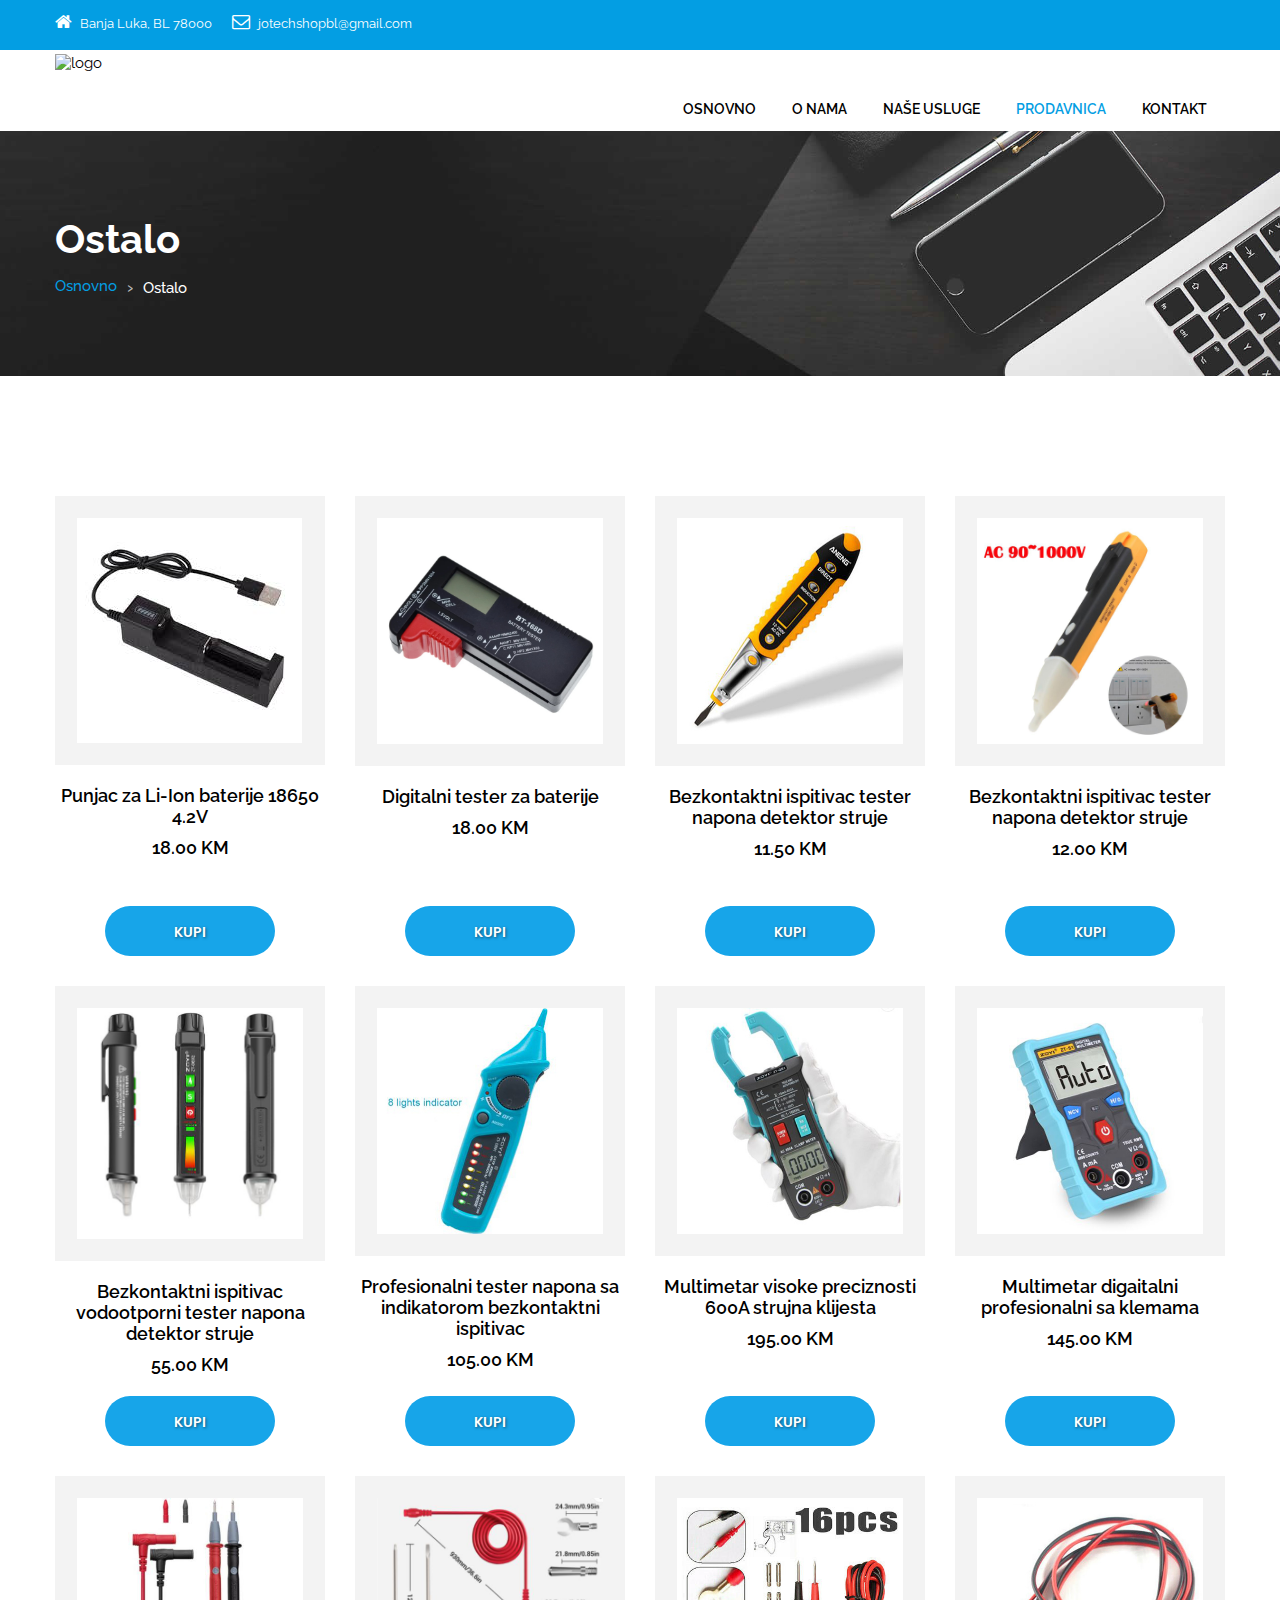
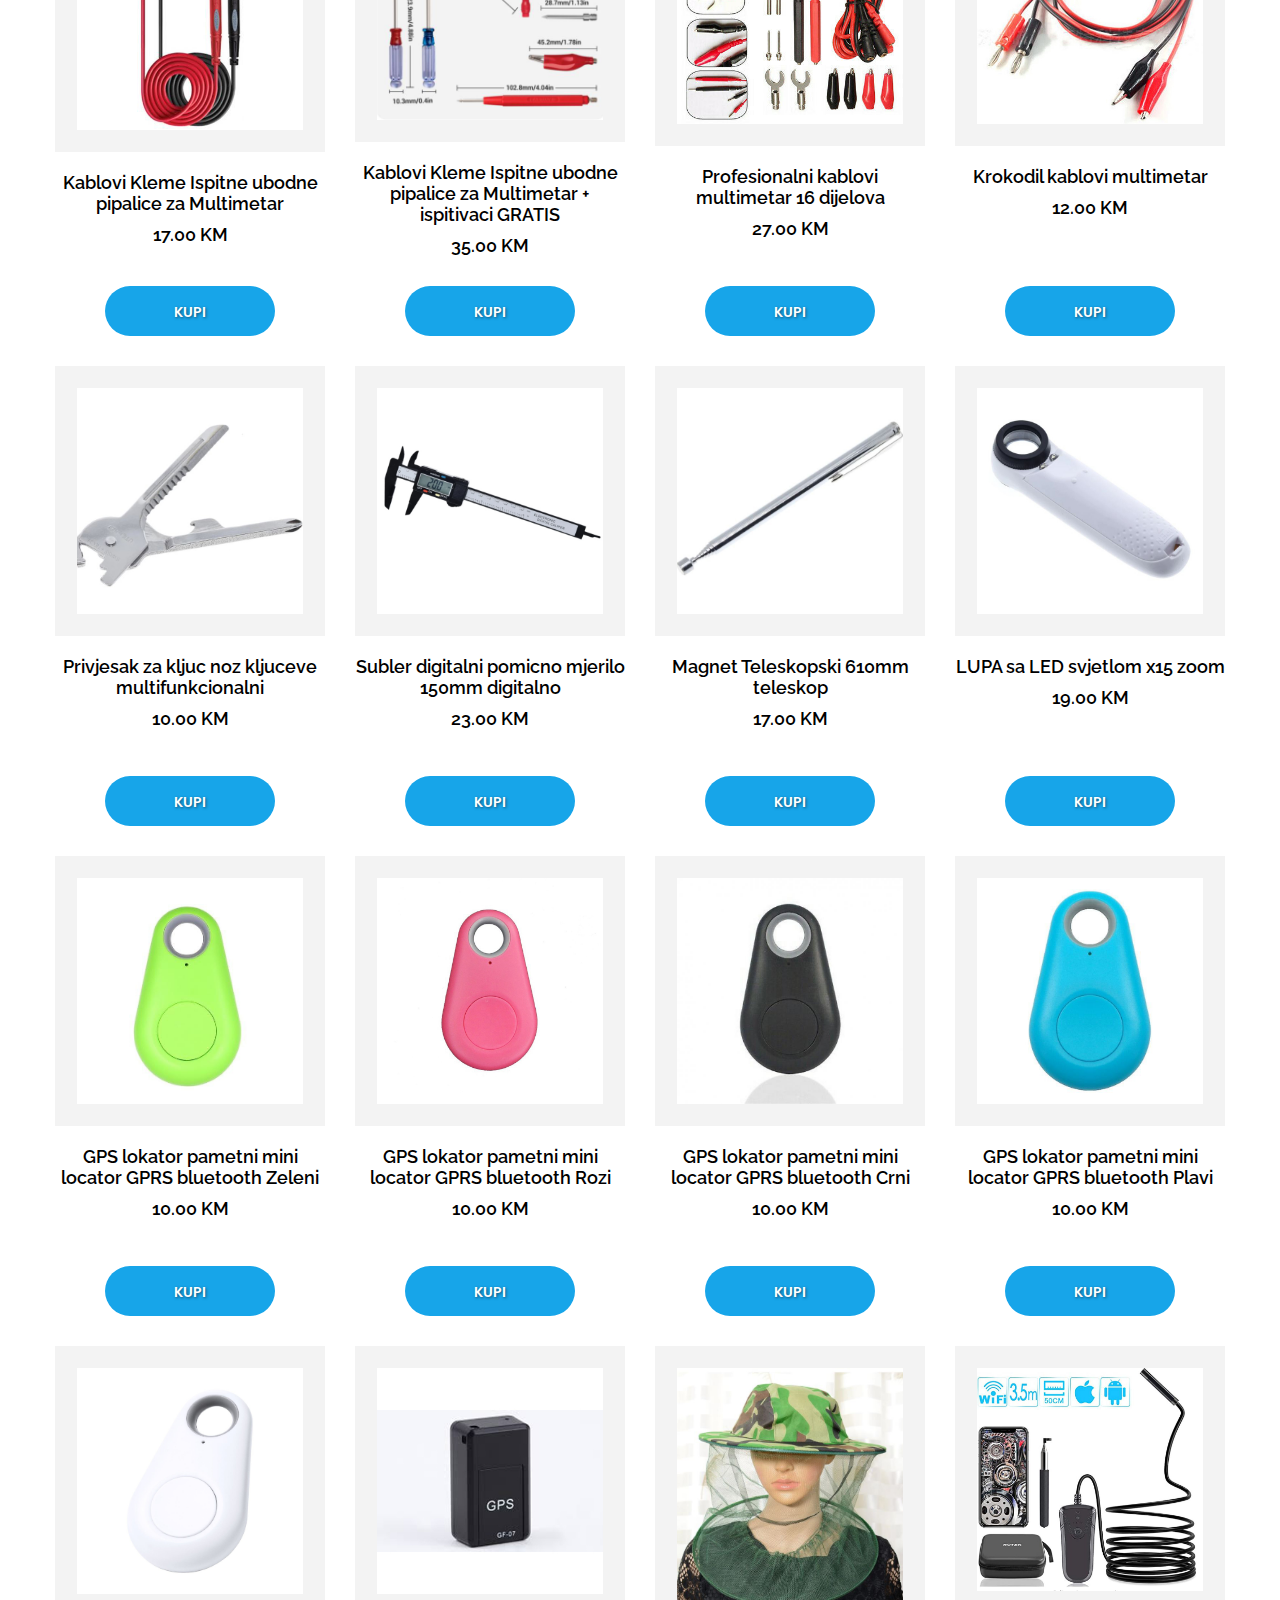
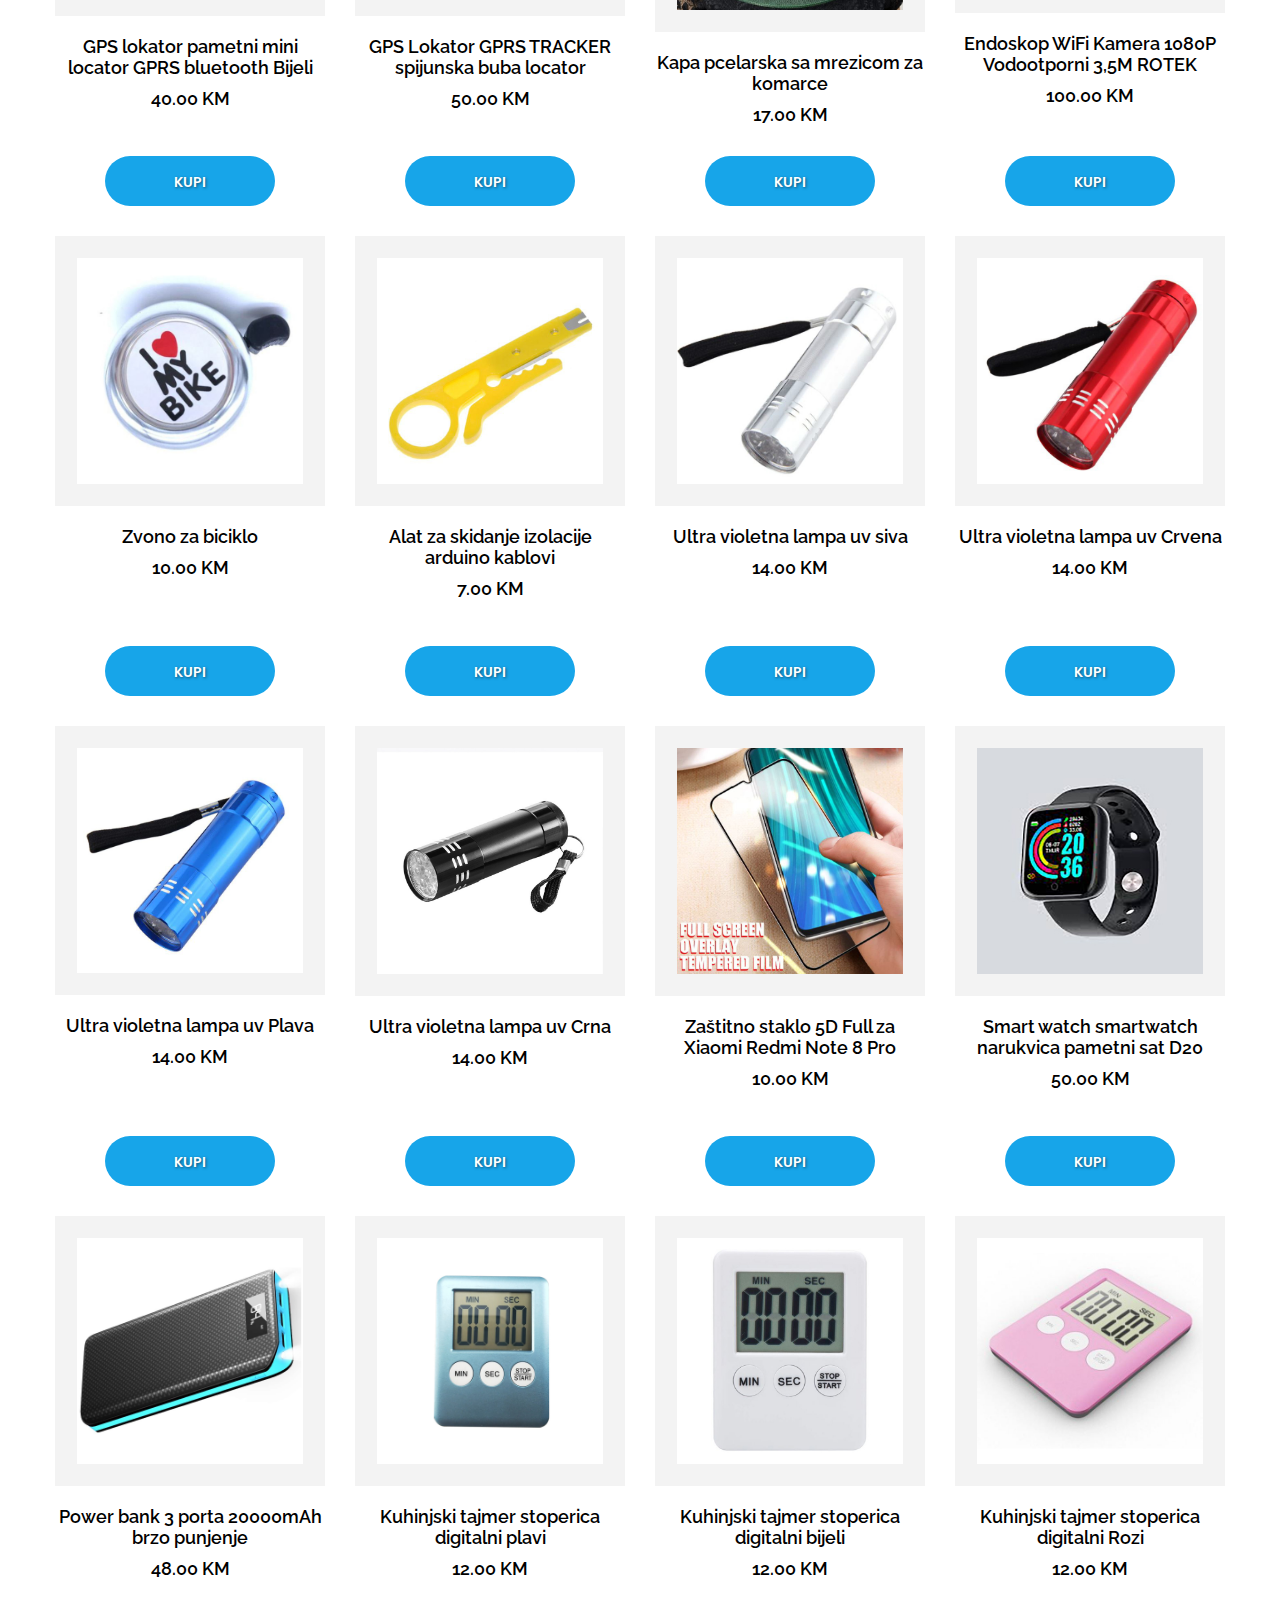
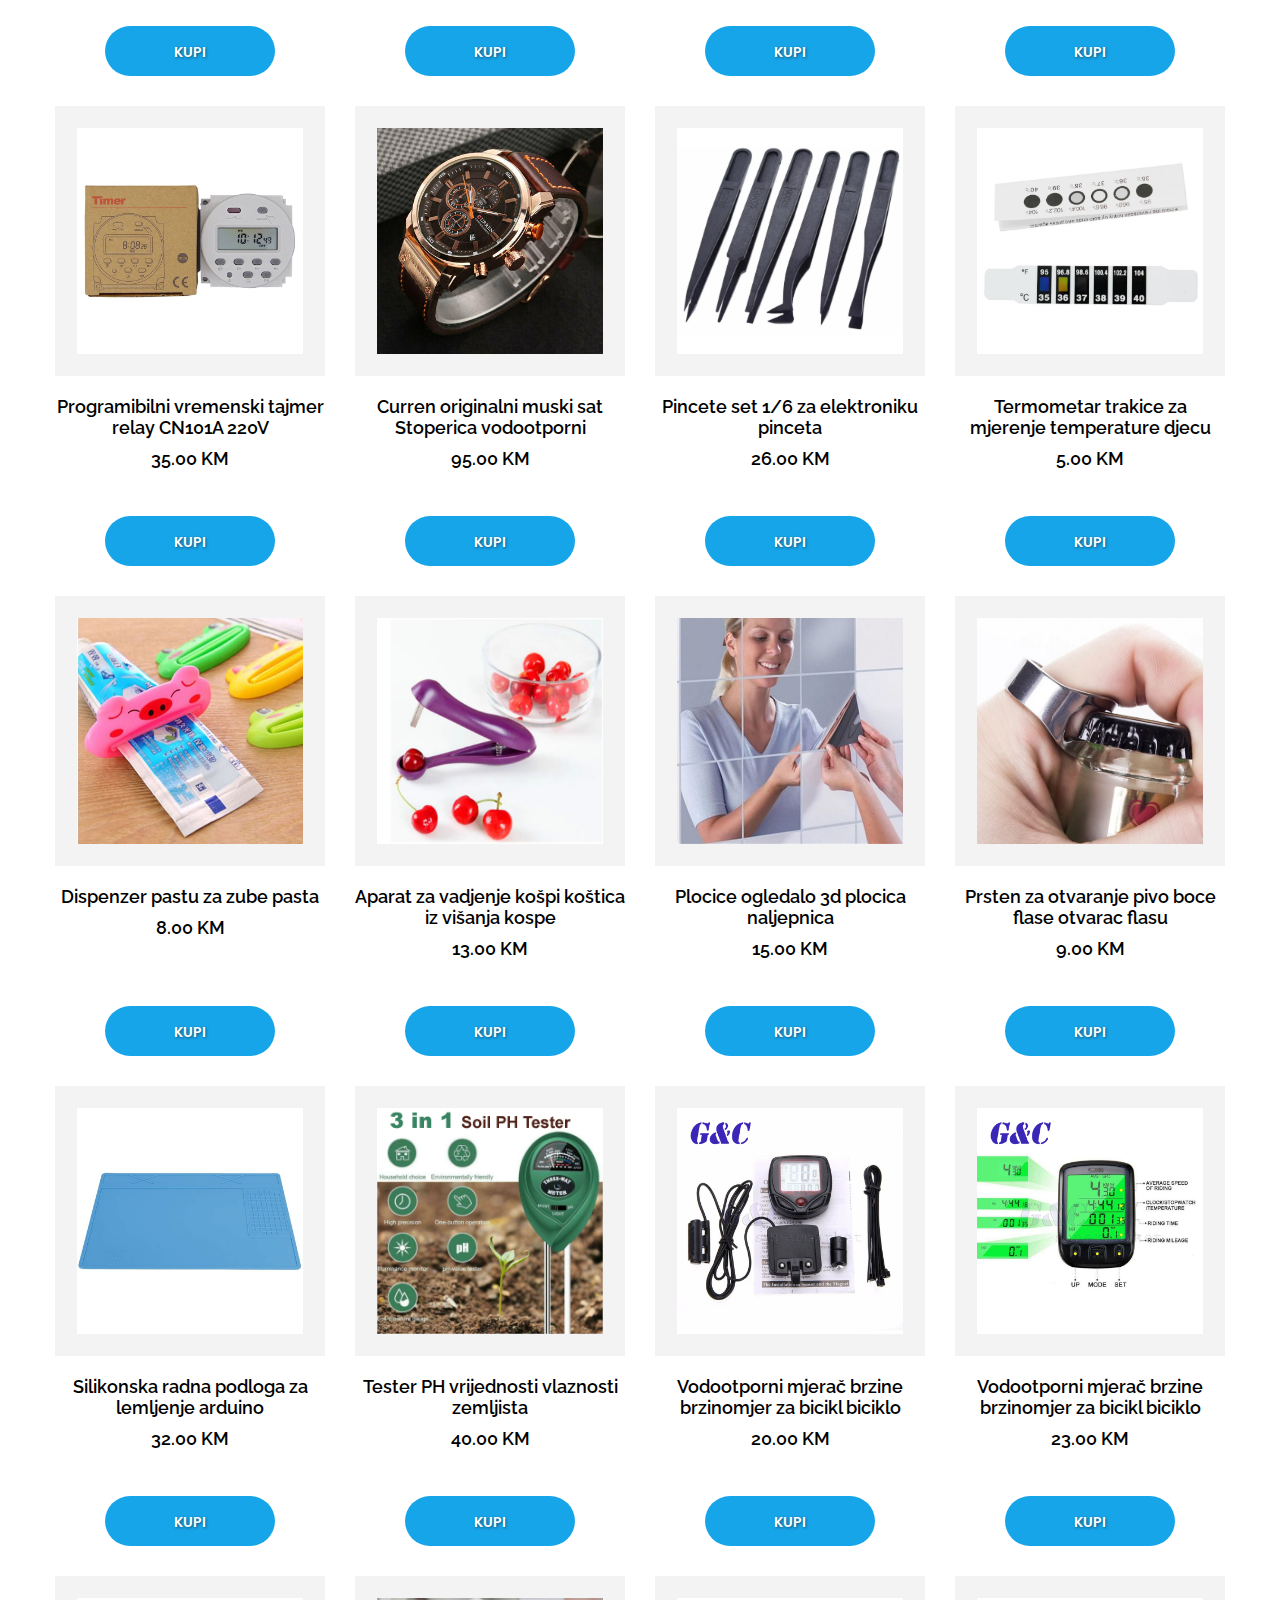
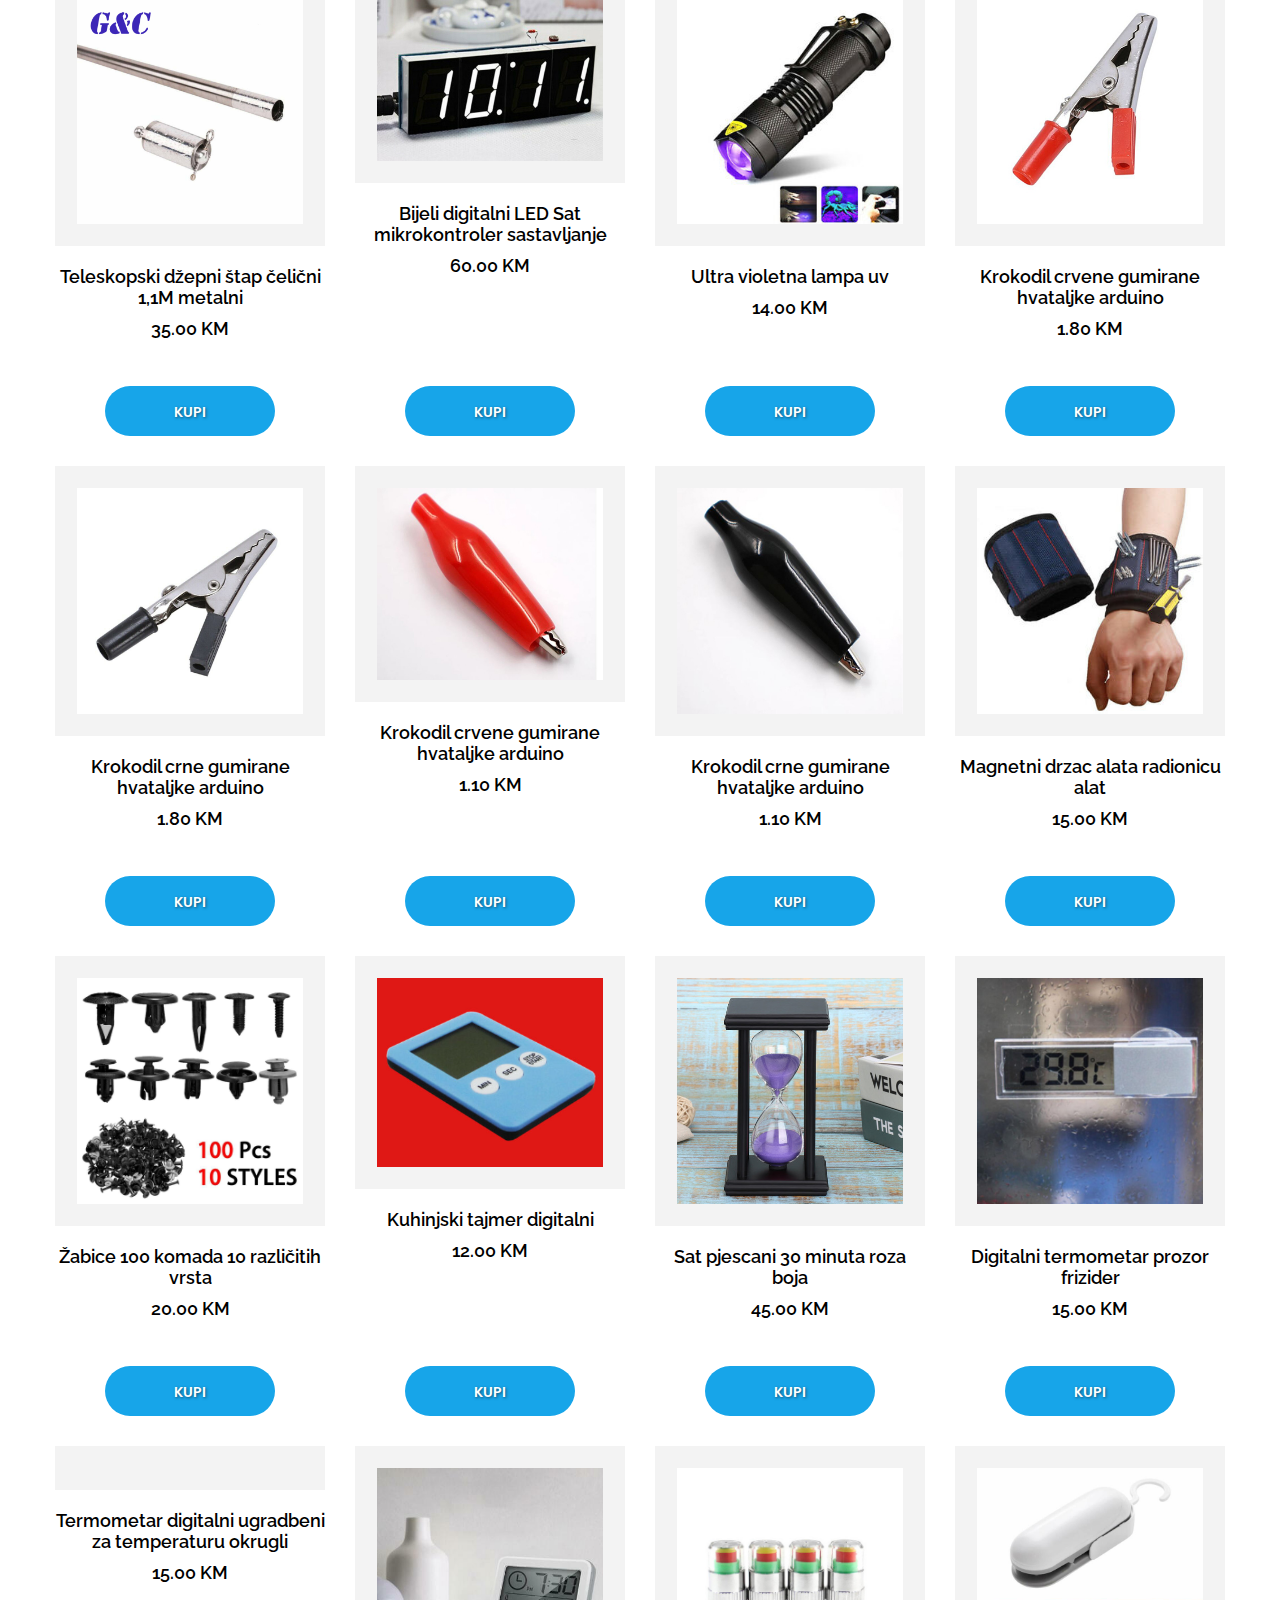
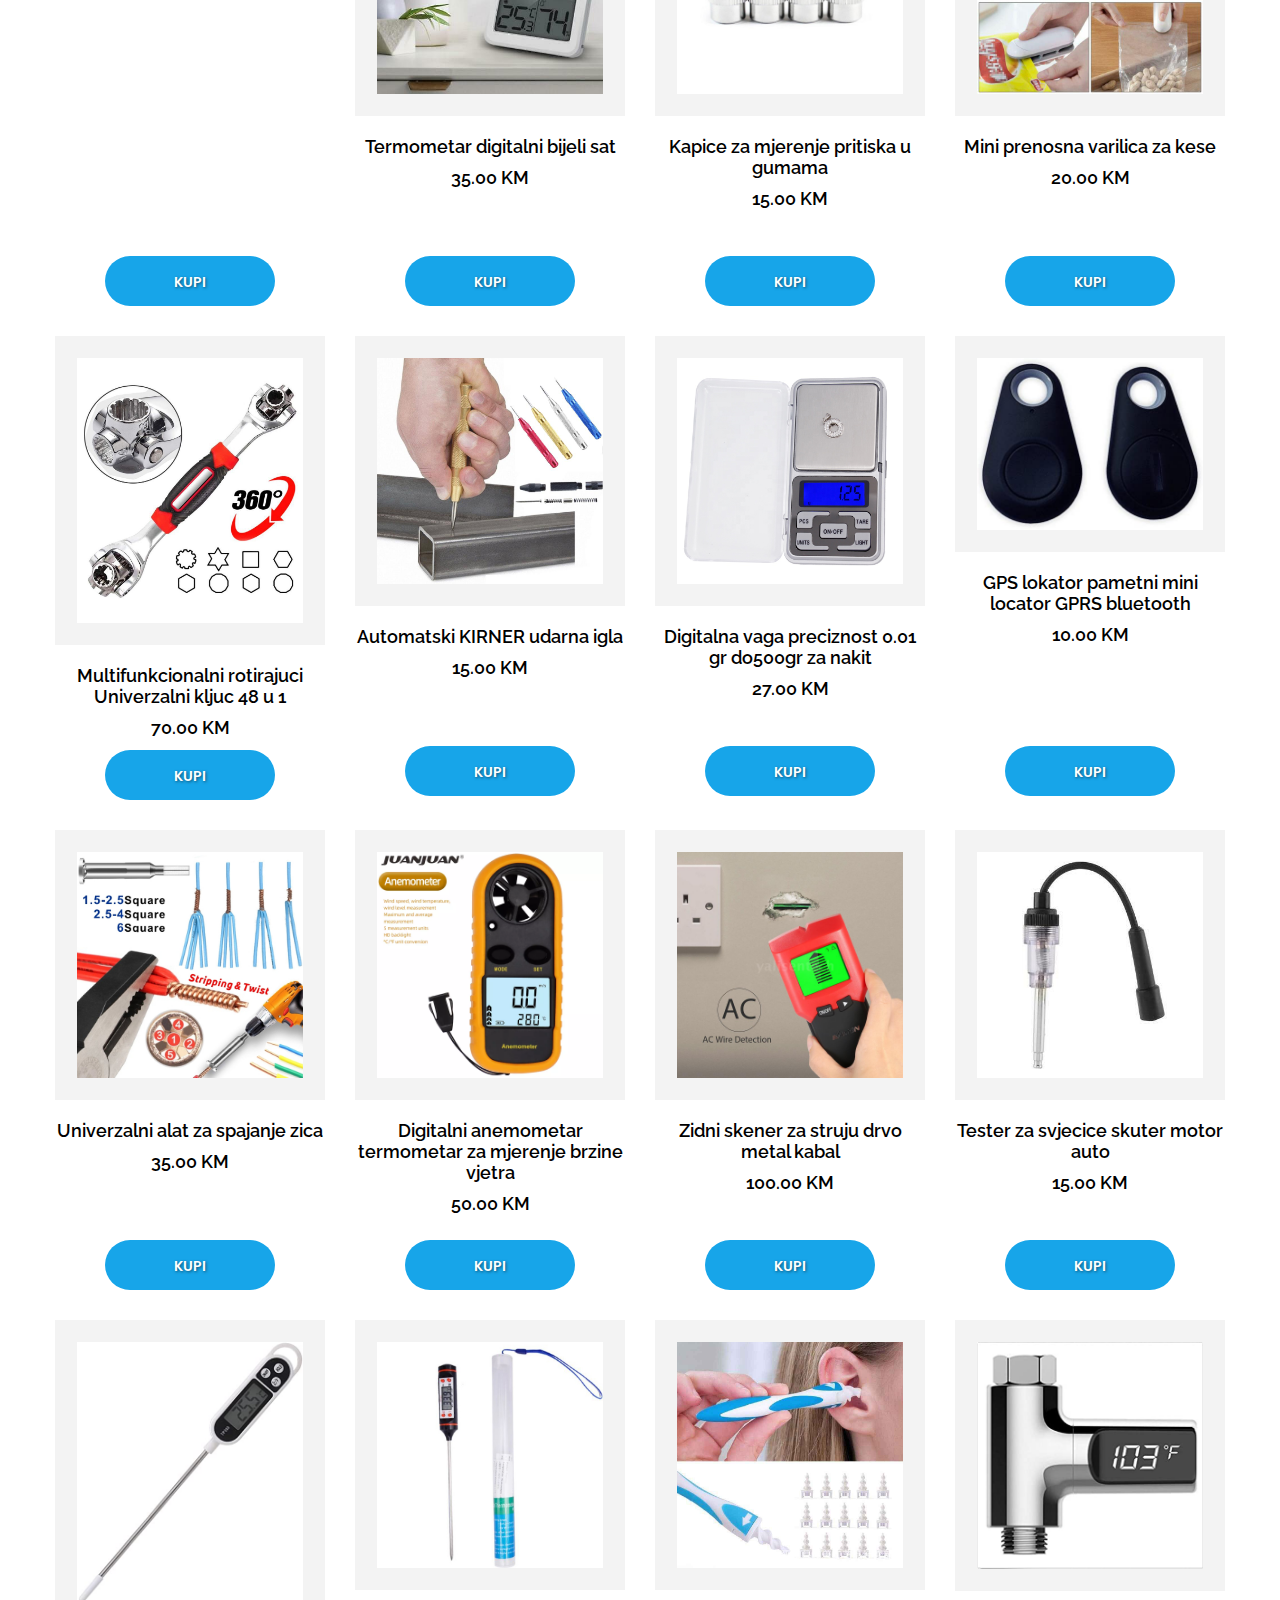
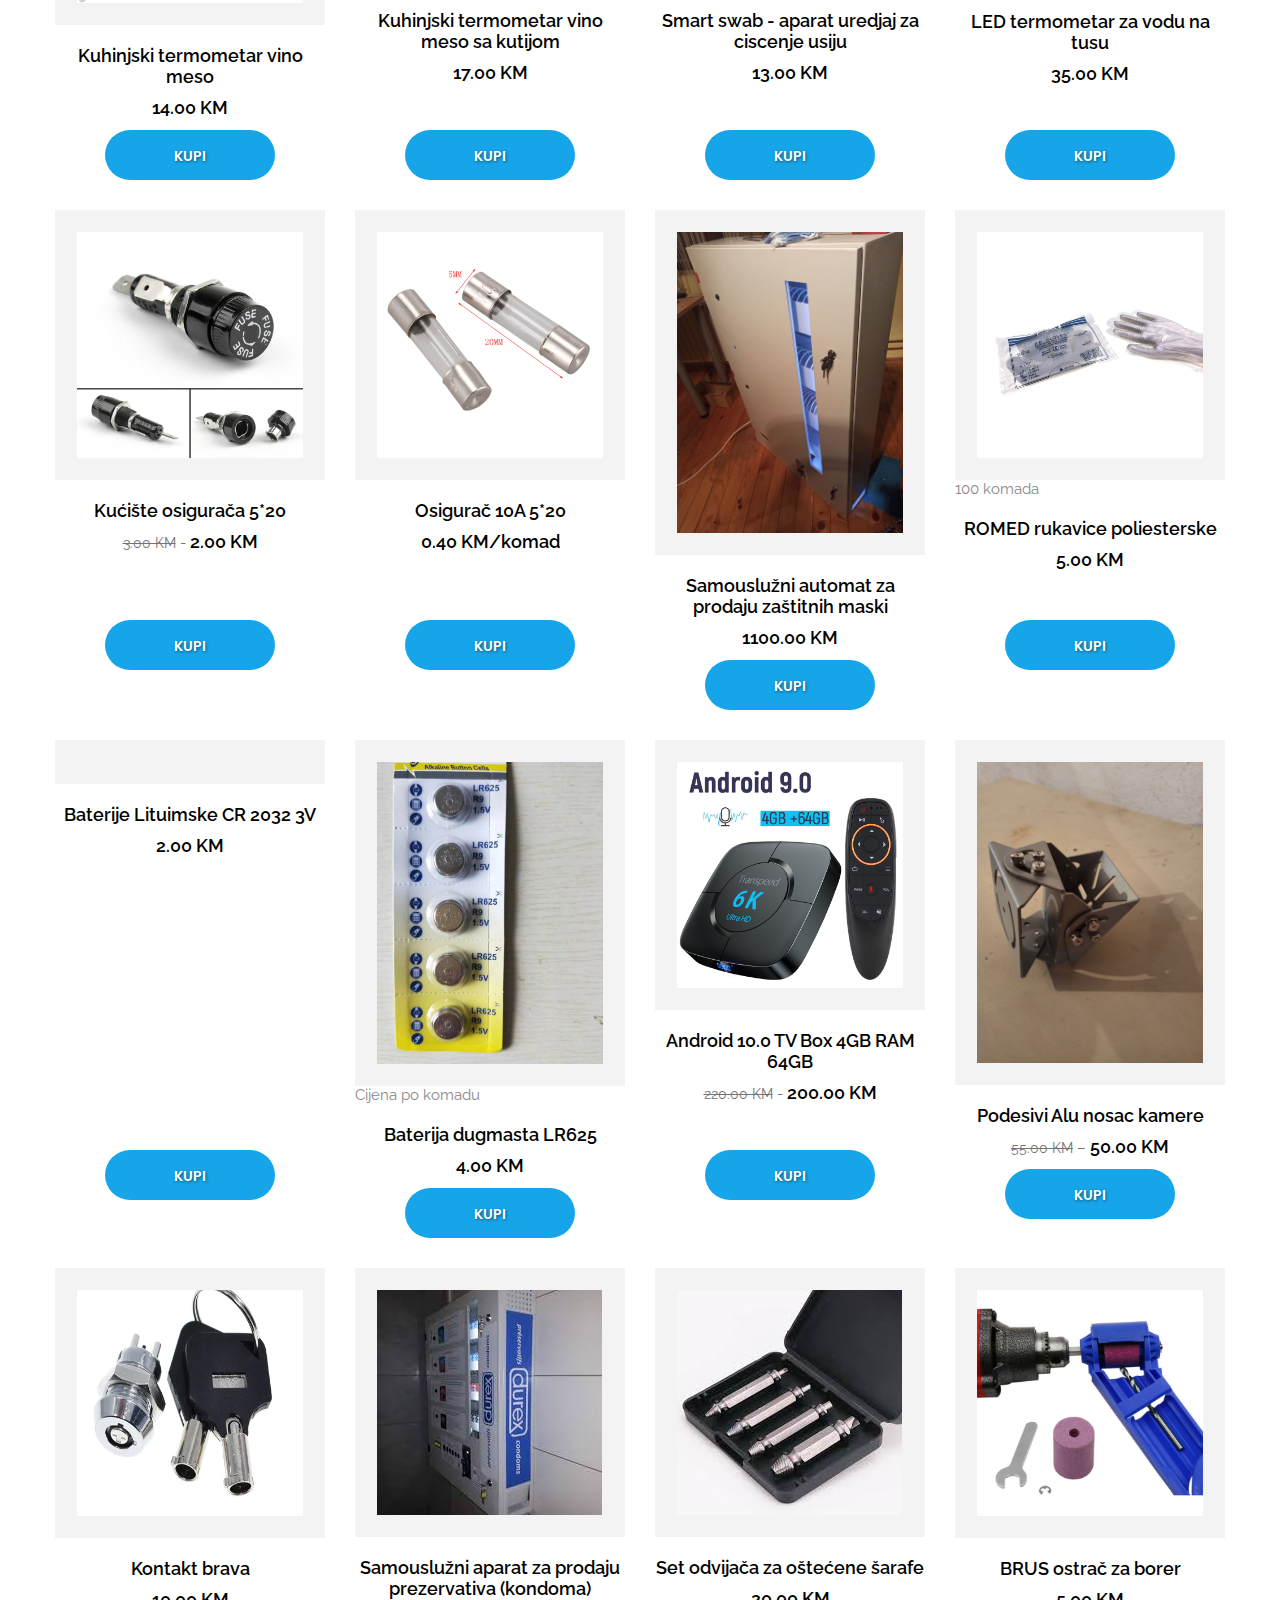
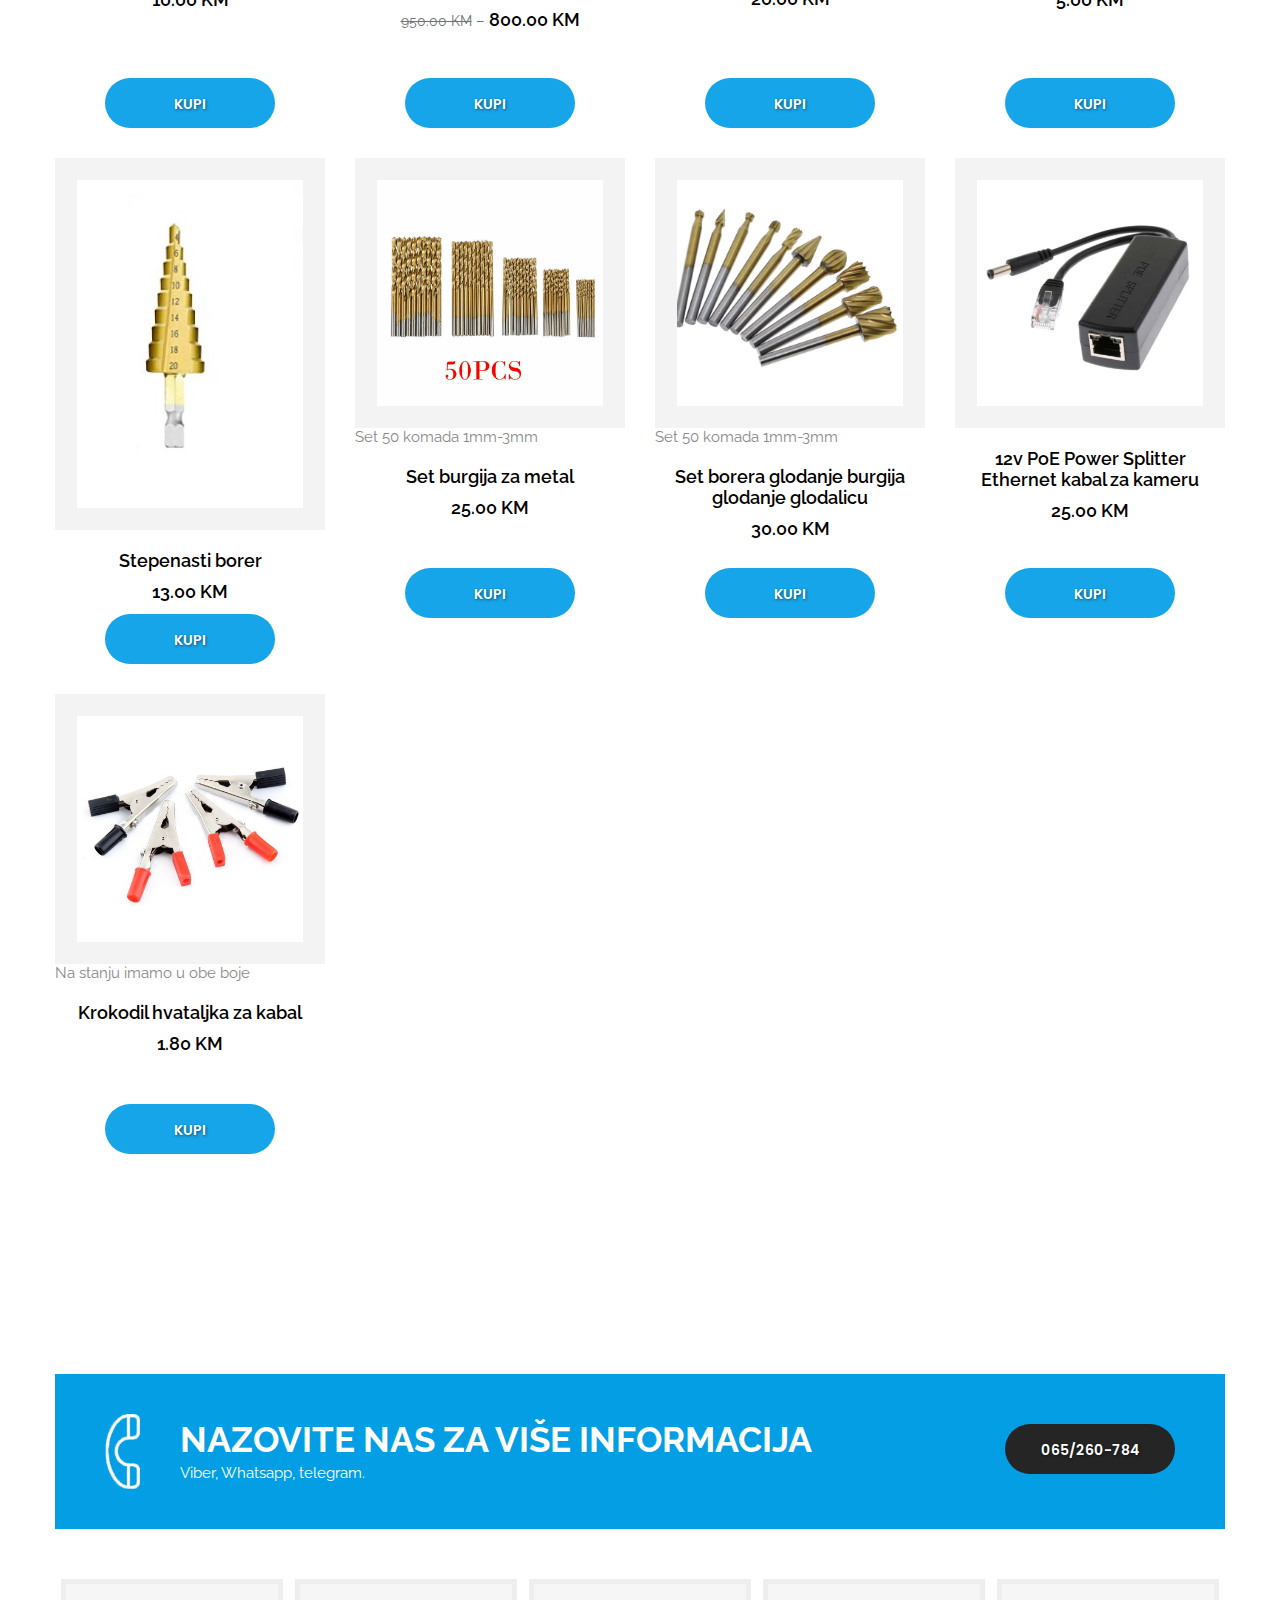
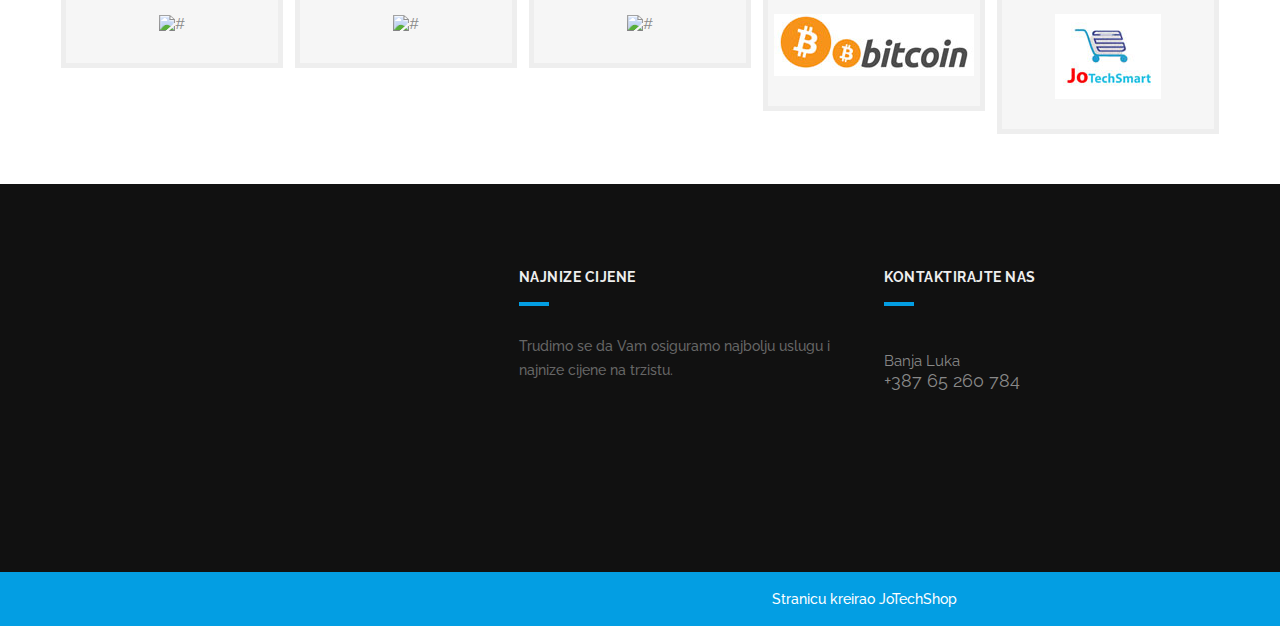
==== commit 9fcb679f: "Update alatShop.html" ====
--- a/alatShop.html
+++ b/alatShop.html
@@ -417,7 +417,7 @@
                 </div>
                 
                 <div class="product_price">
-                  <p><span class="new_price">15.00 KM</span></p>
+                  <p><span class="new_price">10.00 KM</span></p>
                 </div>
               </div>
             </div>
@@ -433,7 +433,7 @@
                 </div>
                 
                 <div class="product_price">
-                  <p><span class="new_price">15.00 KM</span></p>
+                  <p><span class="new_price">10.00 KM</span></p>
                 </div>
               </div>
             </div>
@@ -449,7 +449,7 @@
                 </div>
                 
                 <div class="product_price">
-                  <p><span class="new_price">15.00 KM</span></p>
+                  <p><span class="new_price">10.00 KM</span></p>
                 </div>
               </div>
             </div>
@@ -465,7 +465,7 @@
                 </div>
                 
                 <div class="product_price">
-                  <p><span class="new_price">15.00 KM</span></p>
+                  <p><span class="new_price">10.00 KM</span></p>
                 </div>
               </div>
             </div>
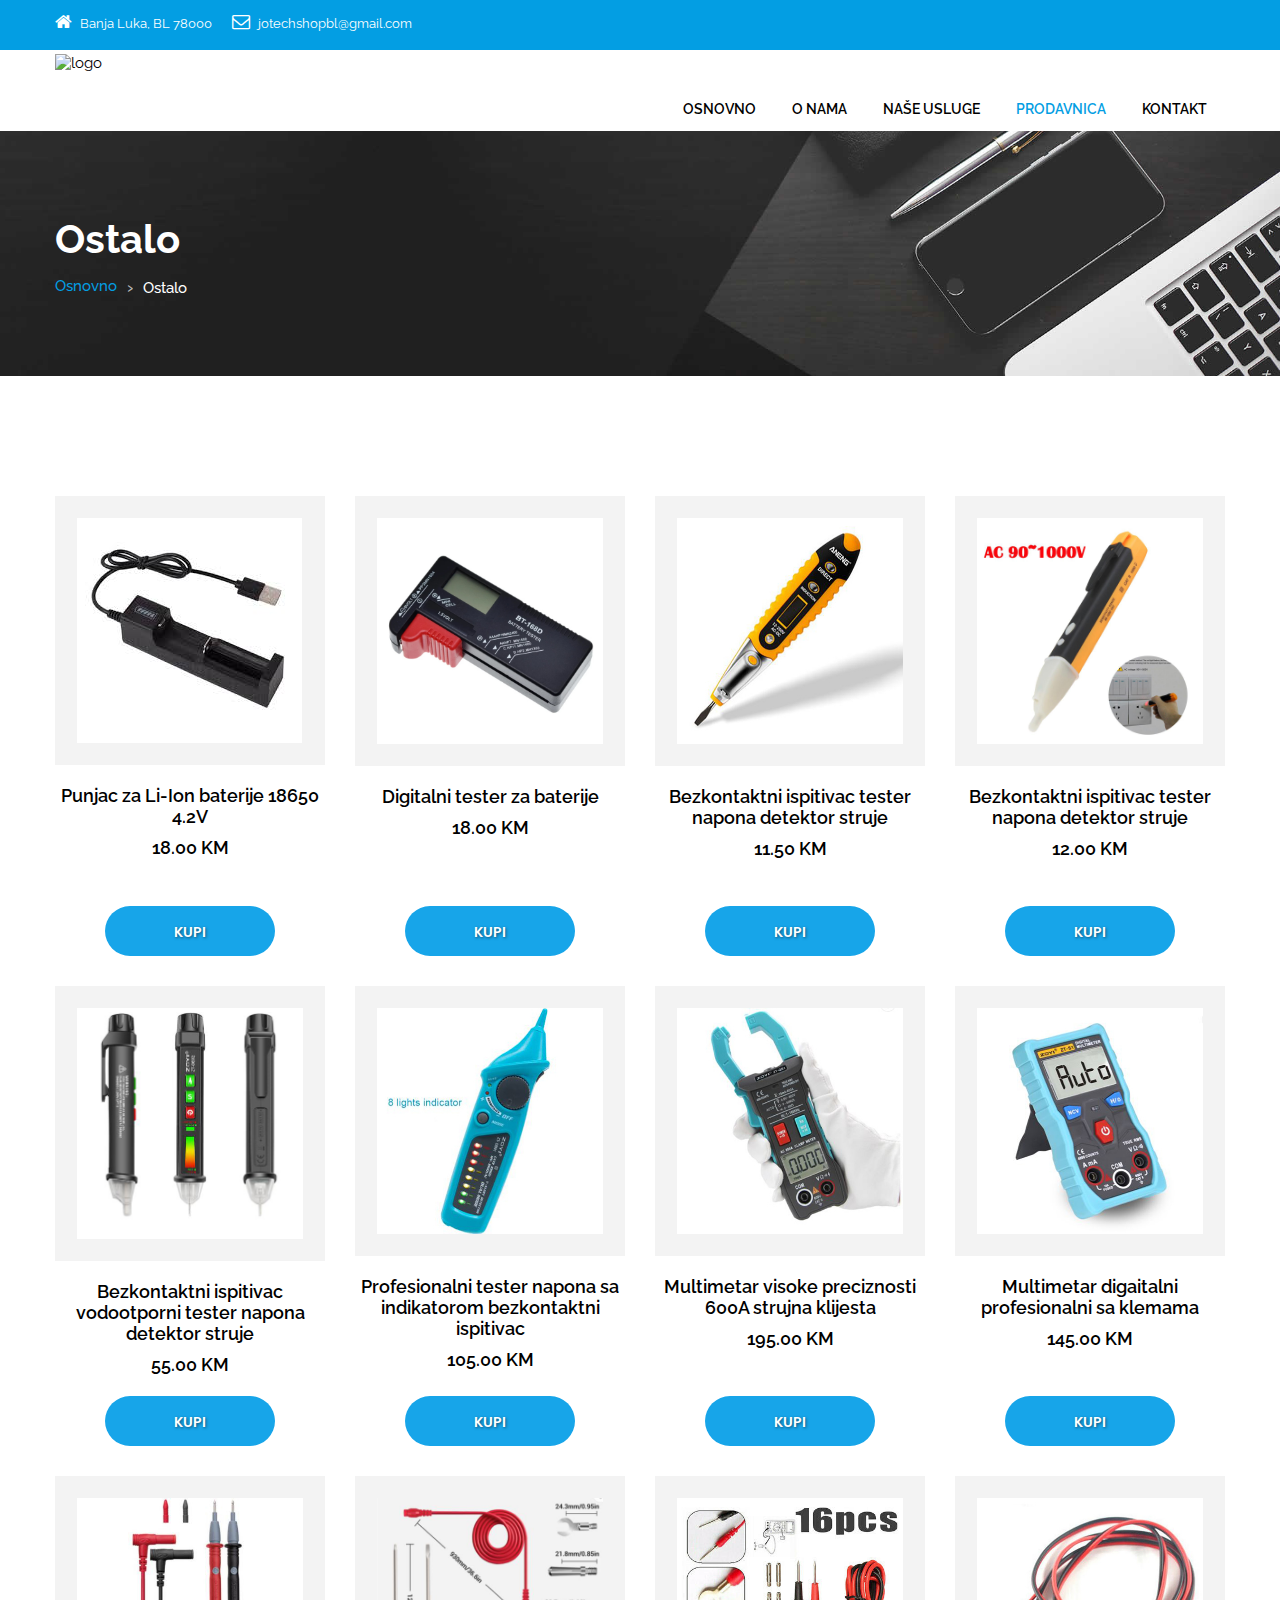
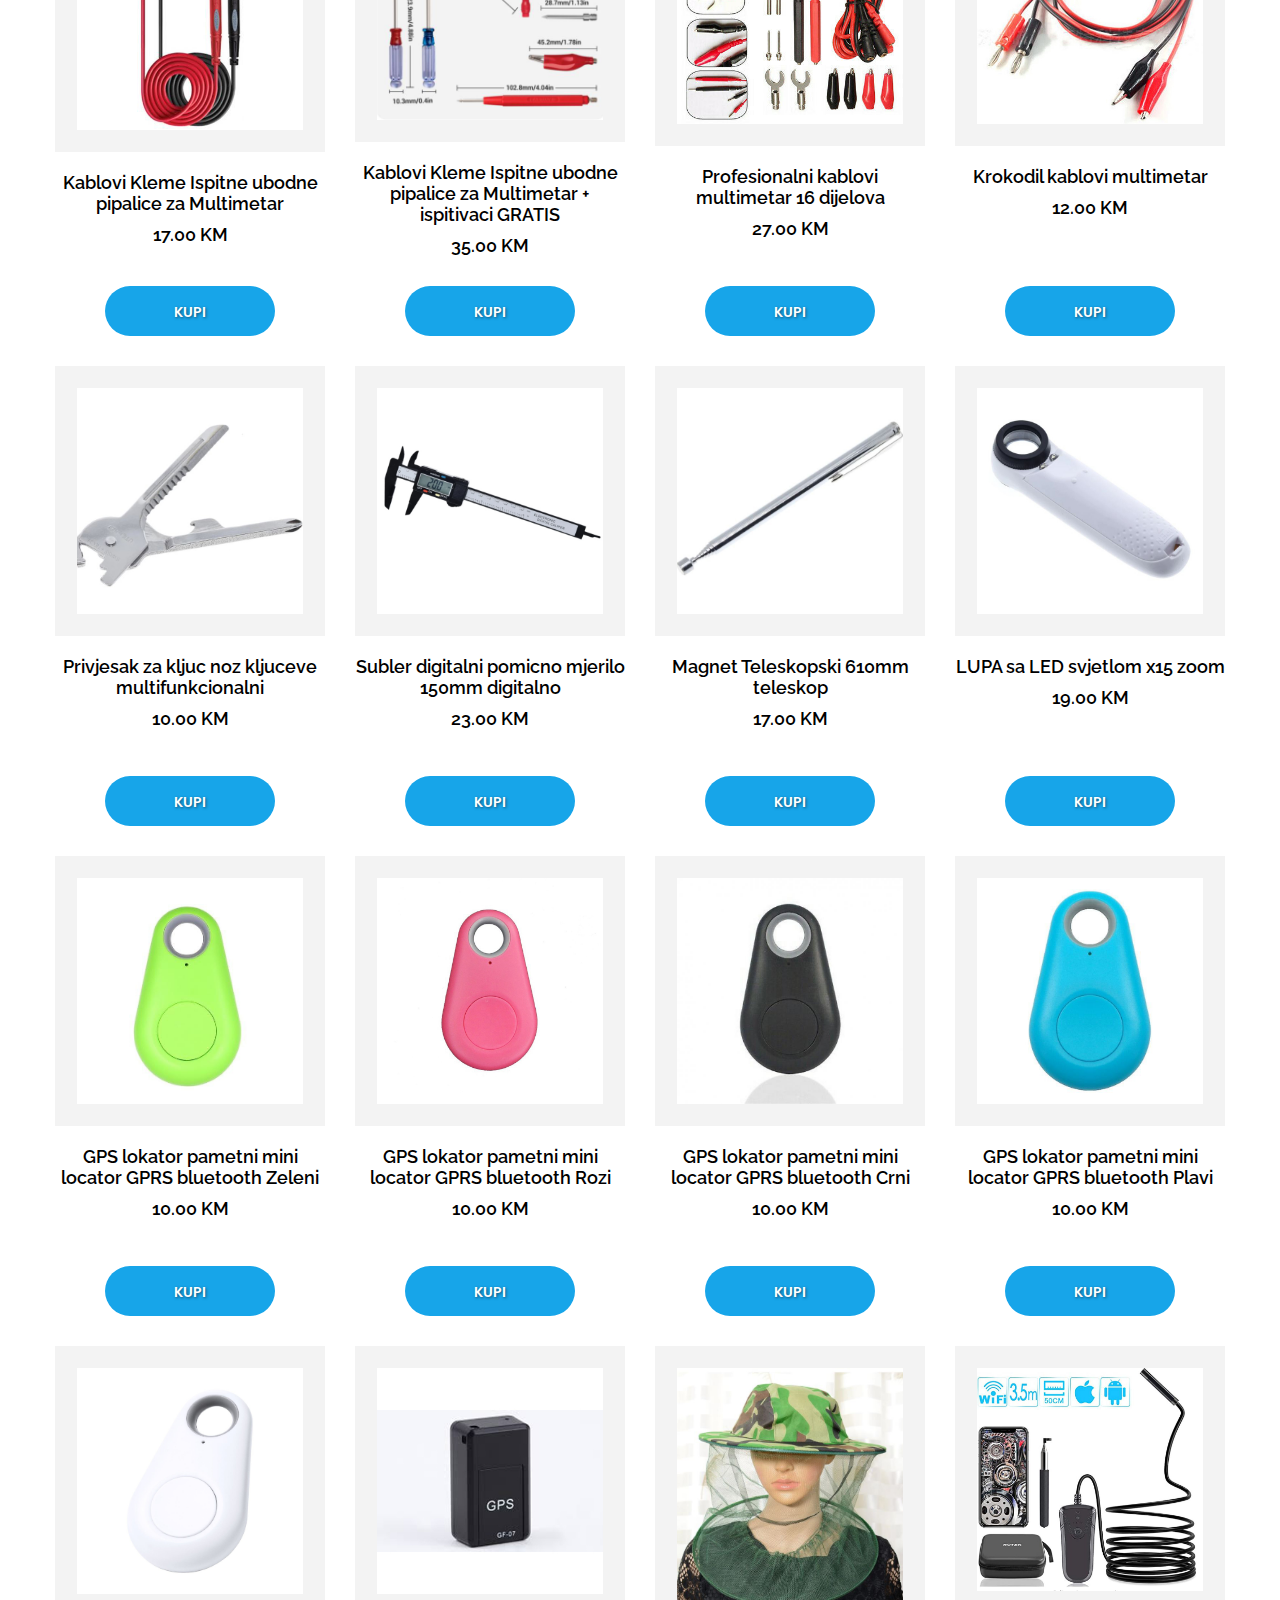
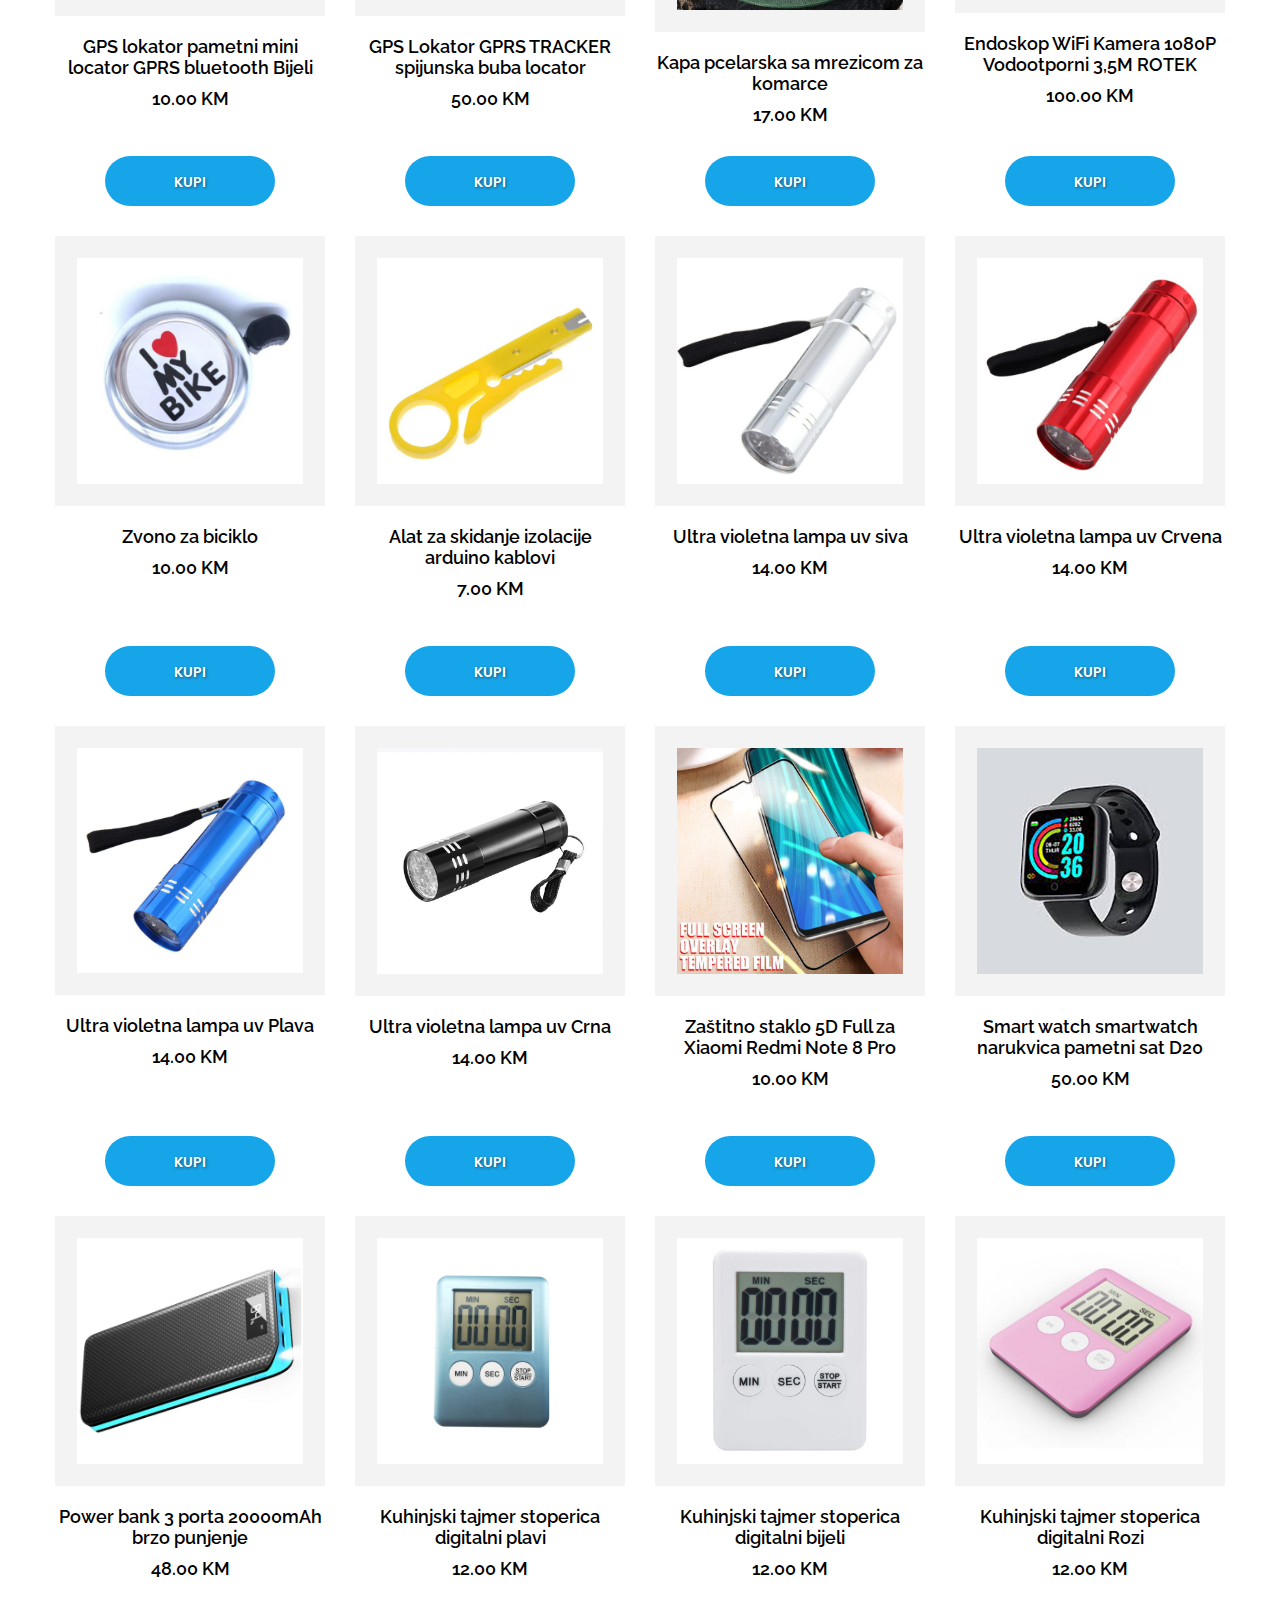
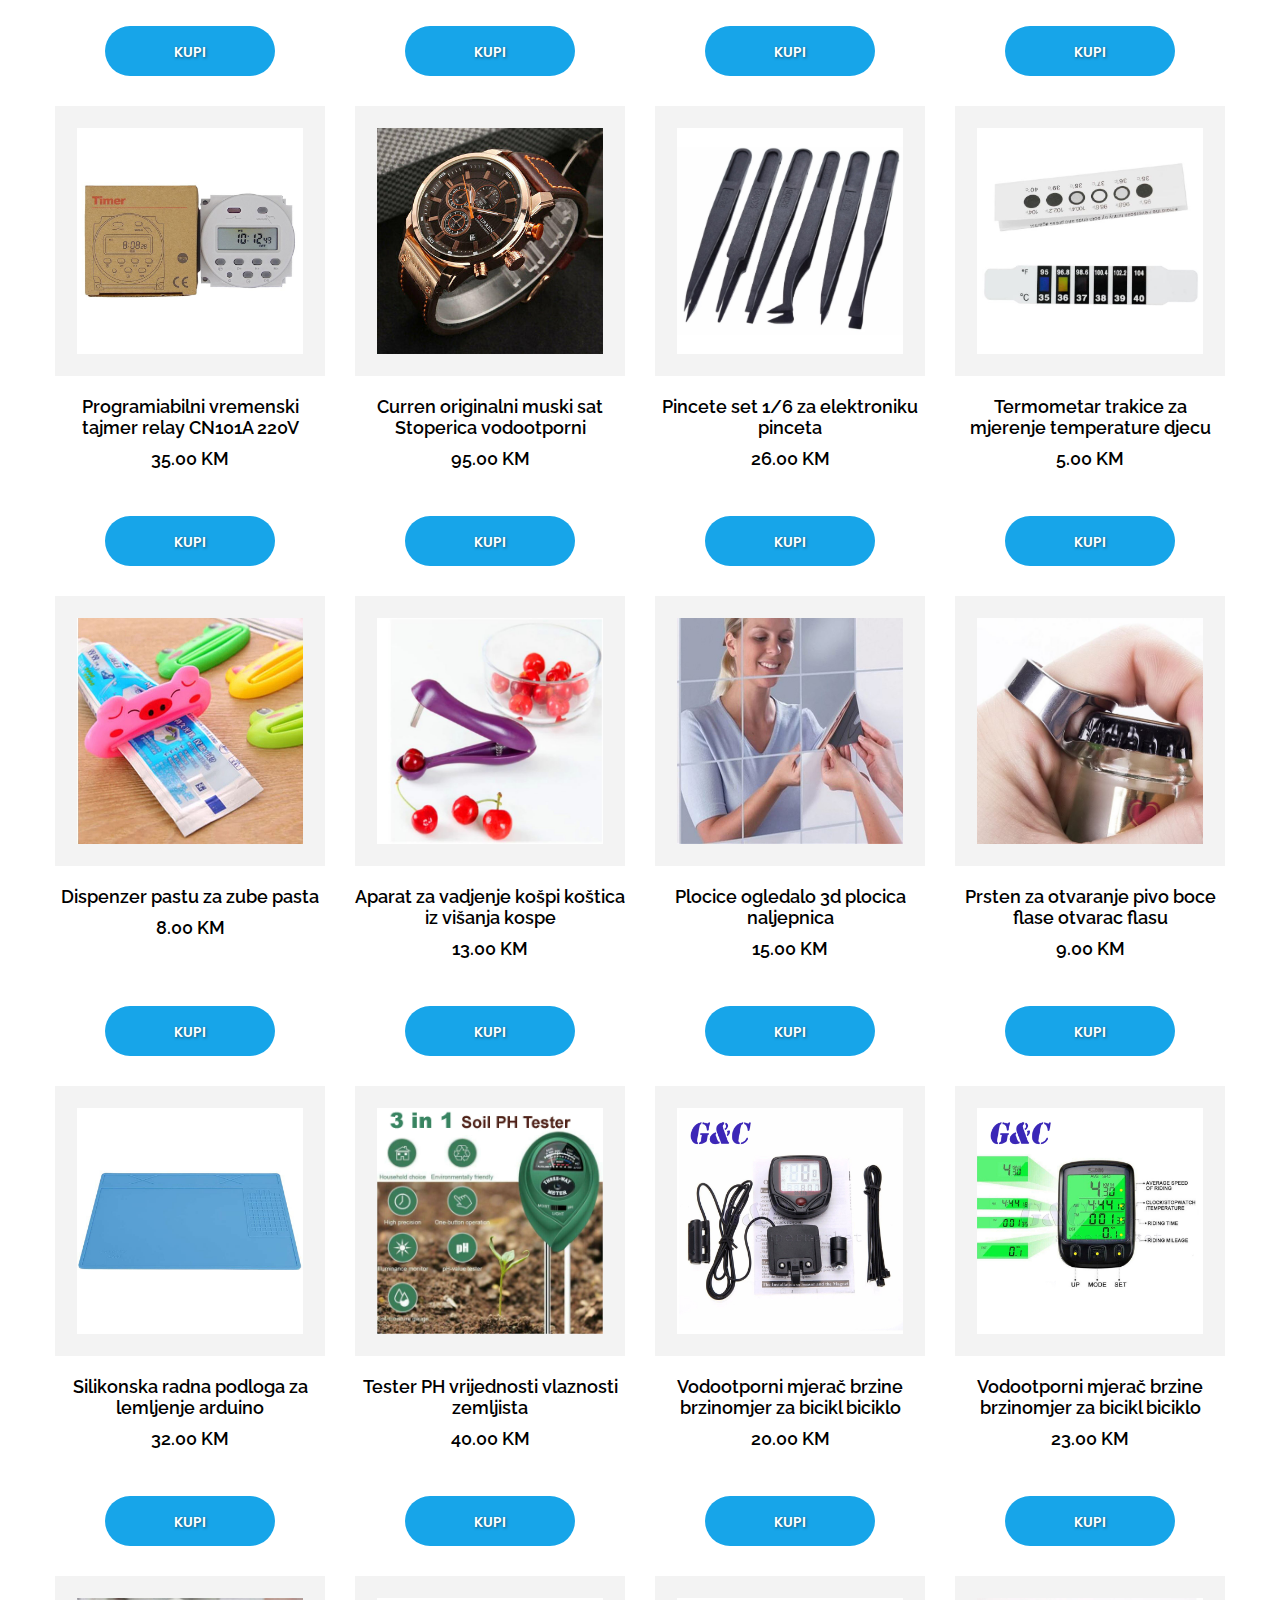
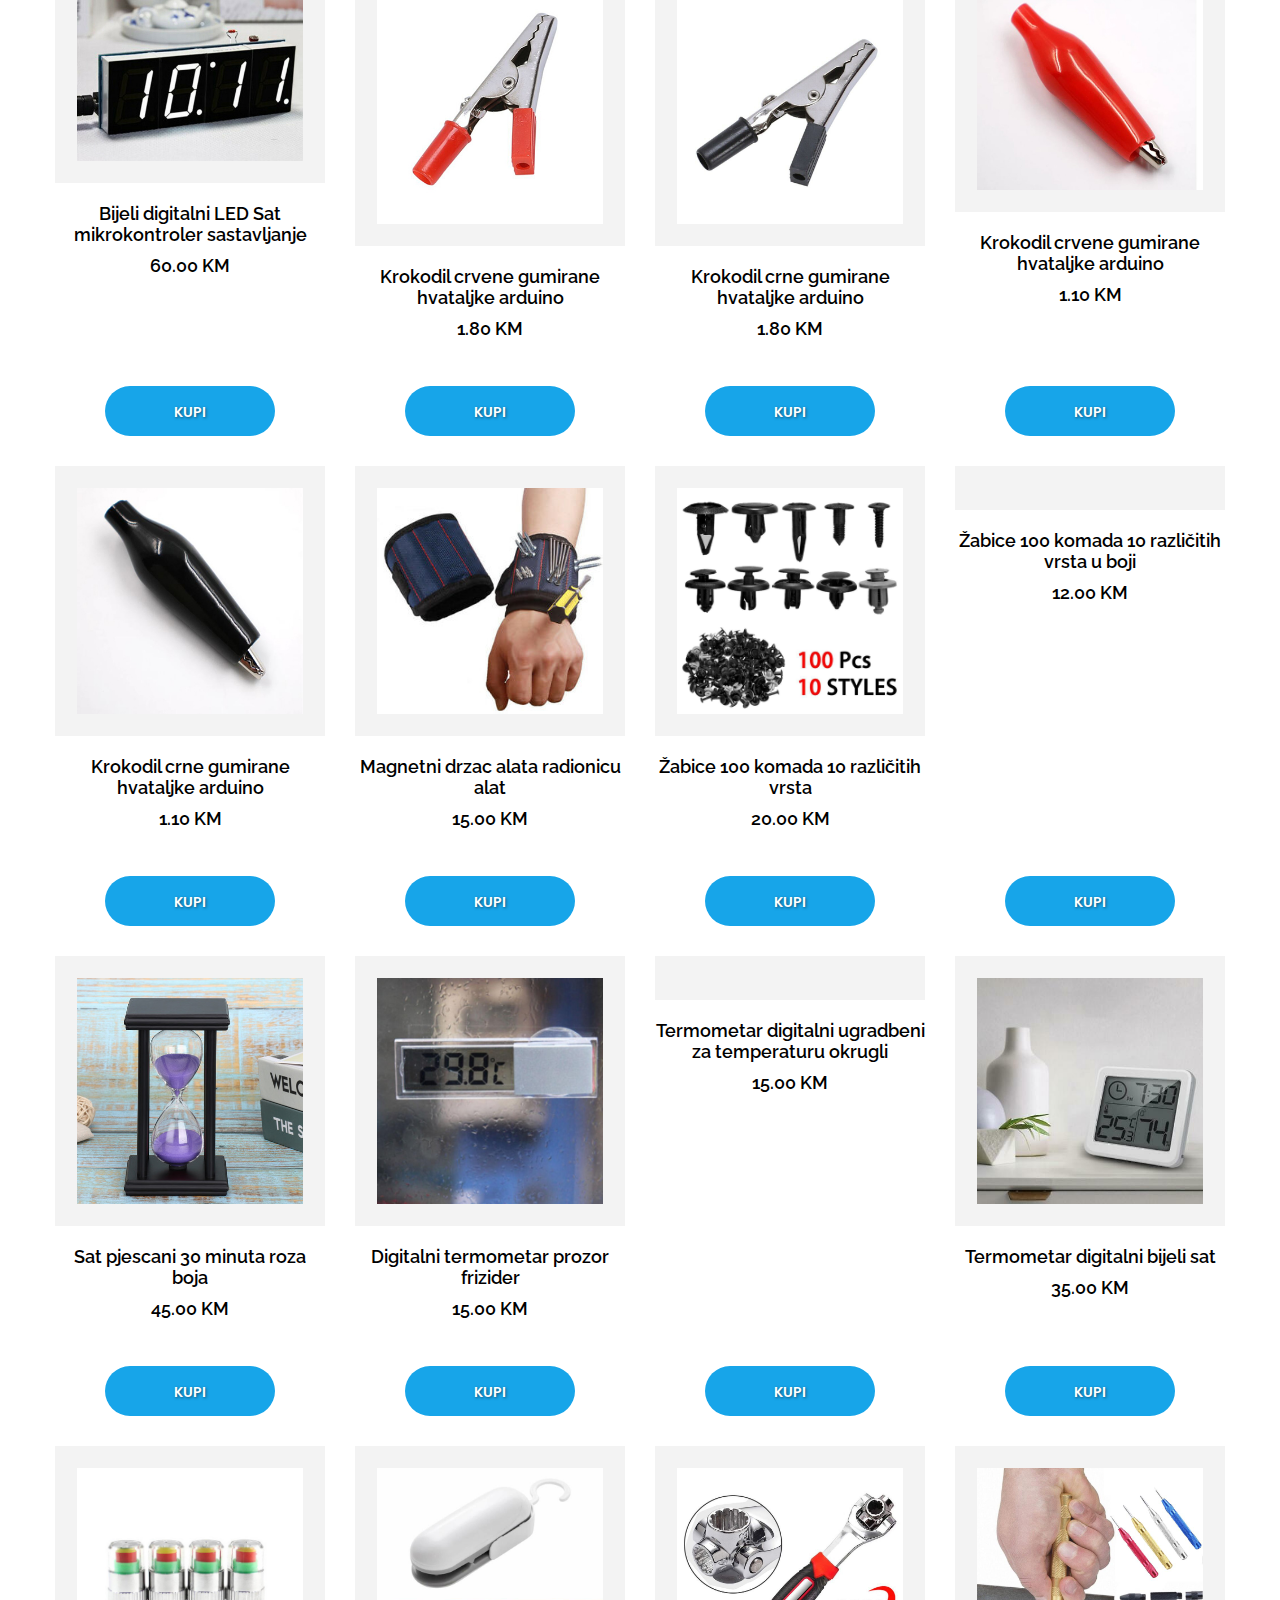
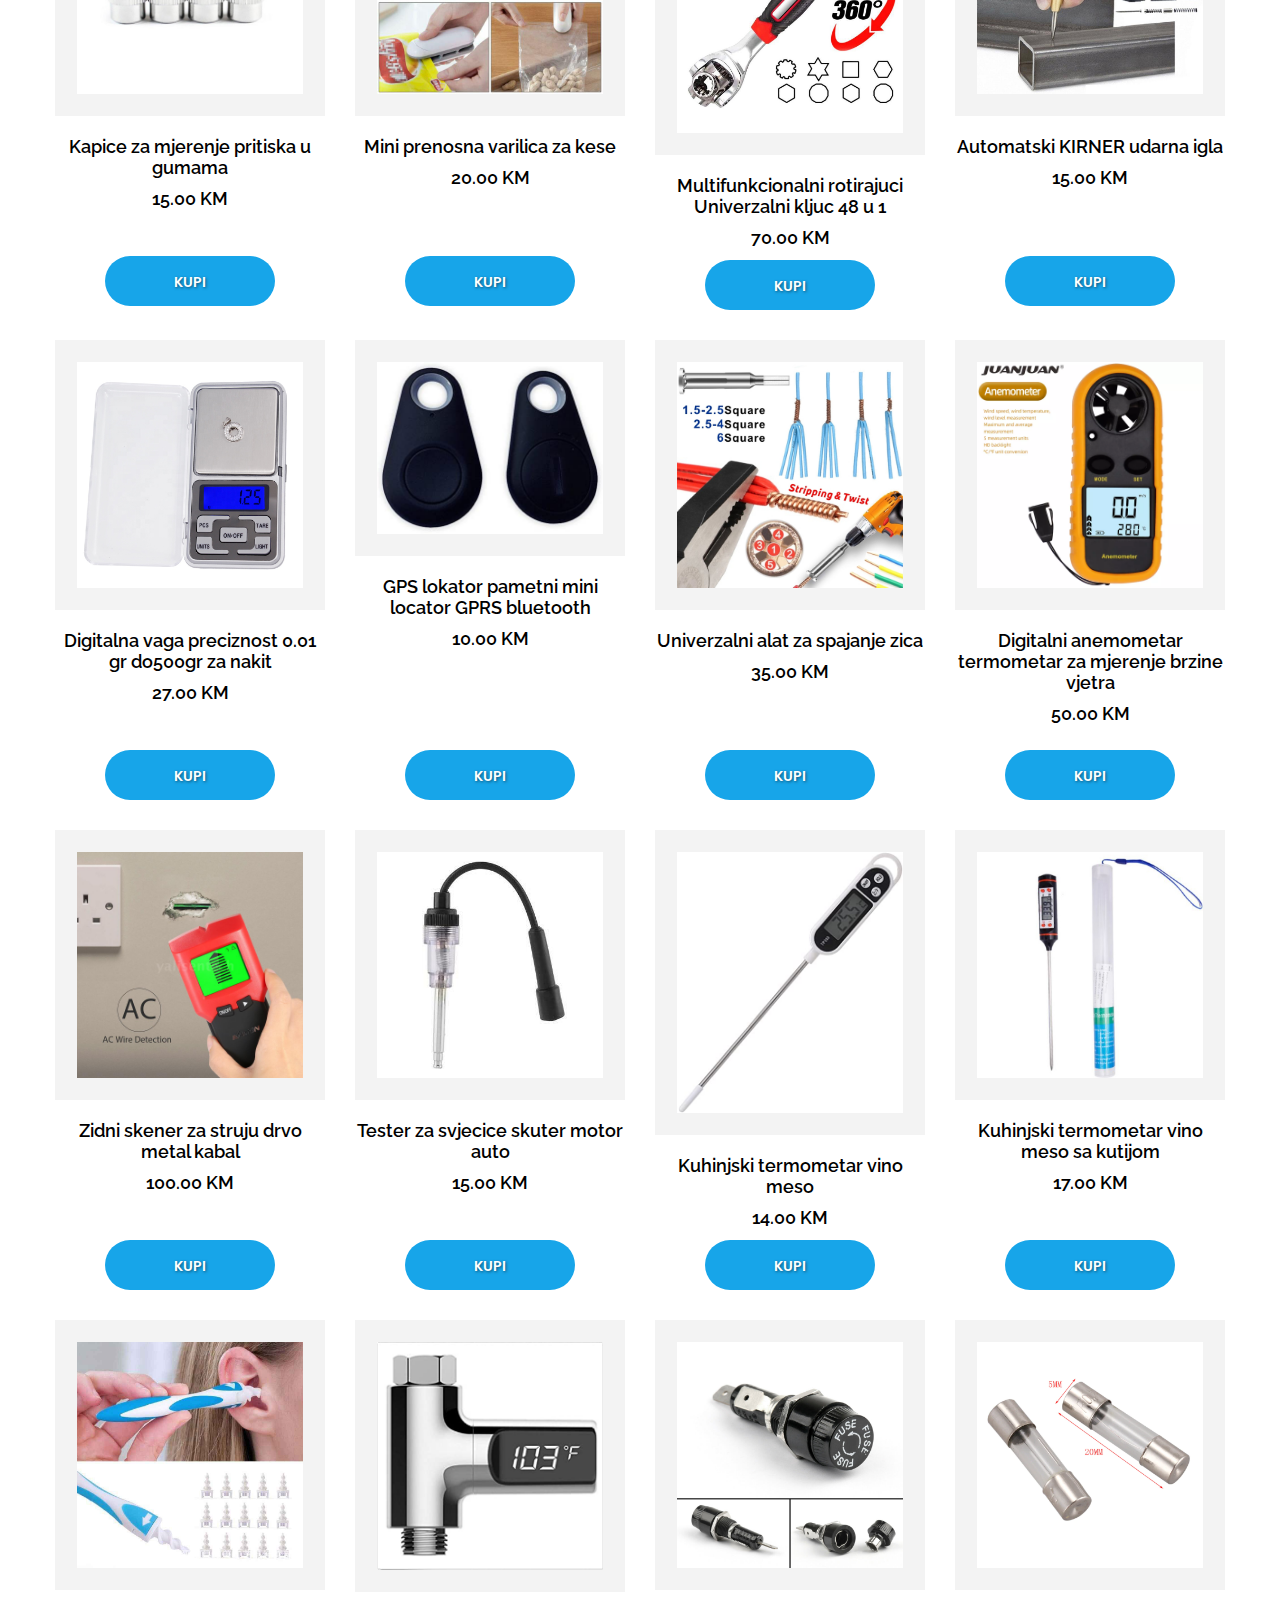
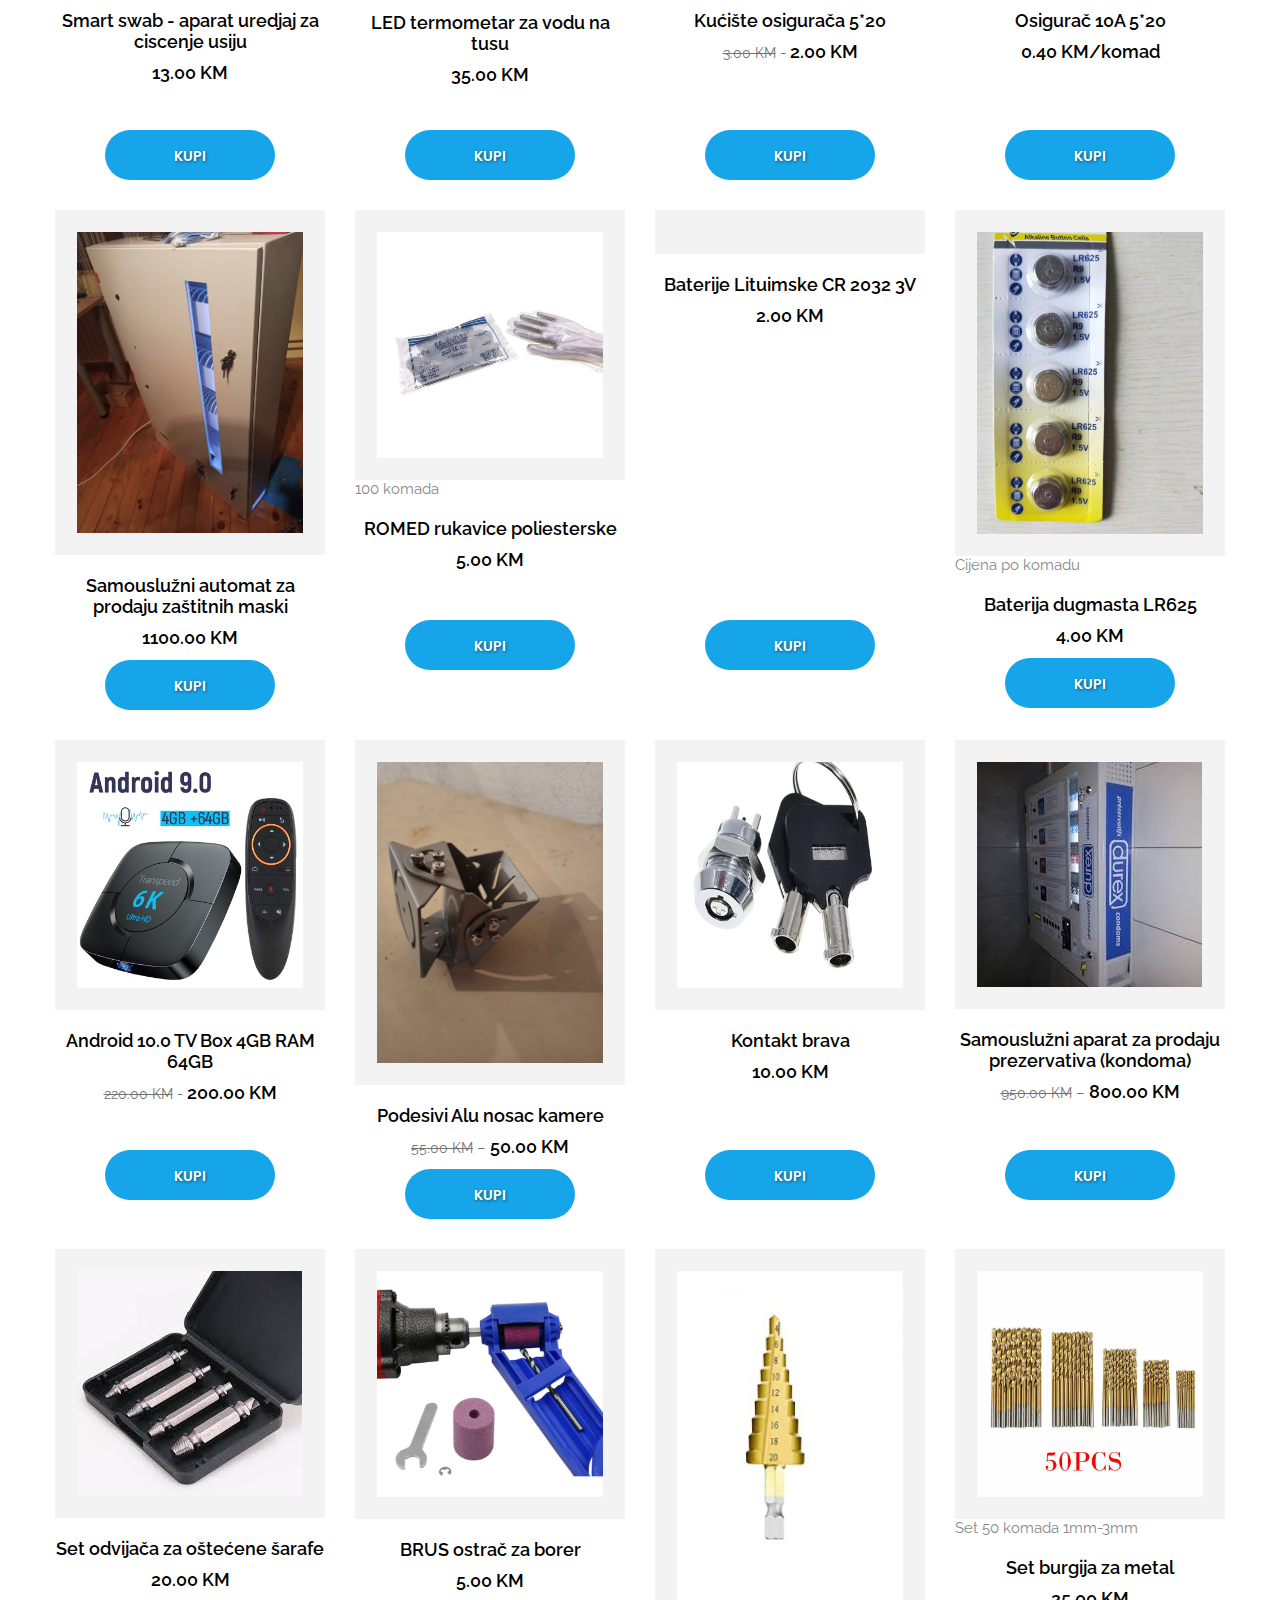
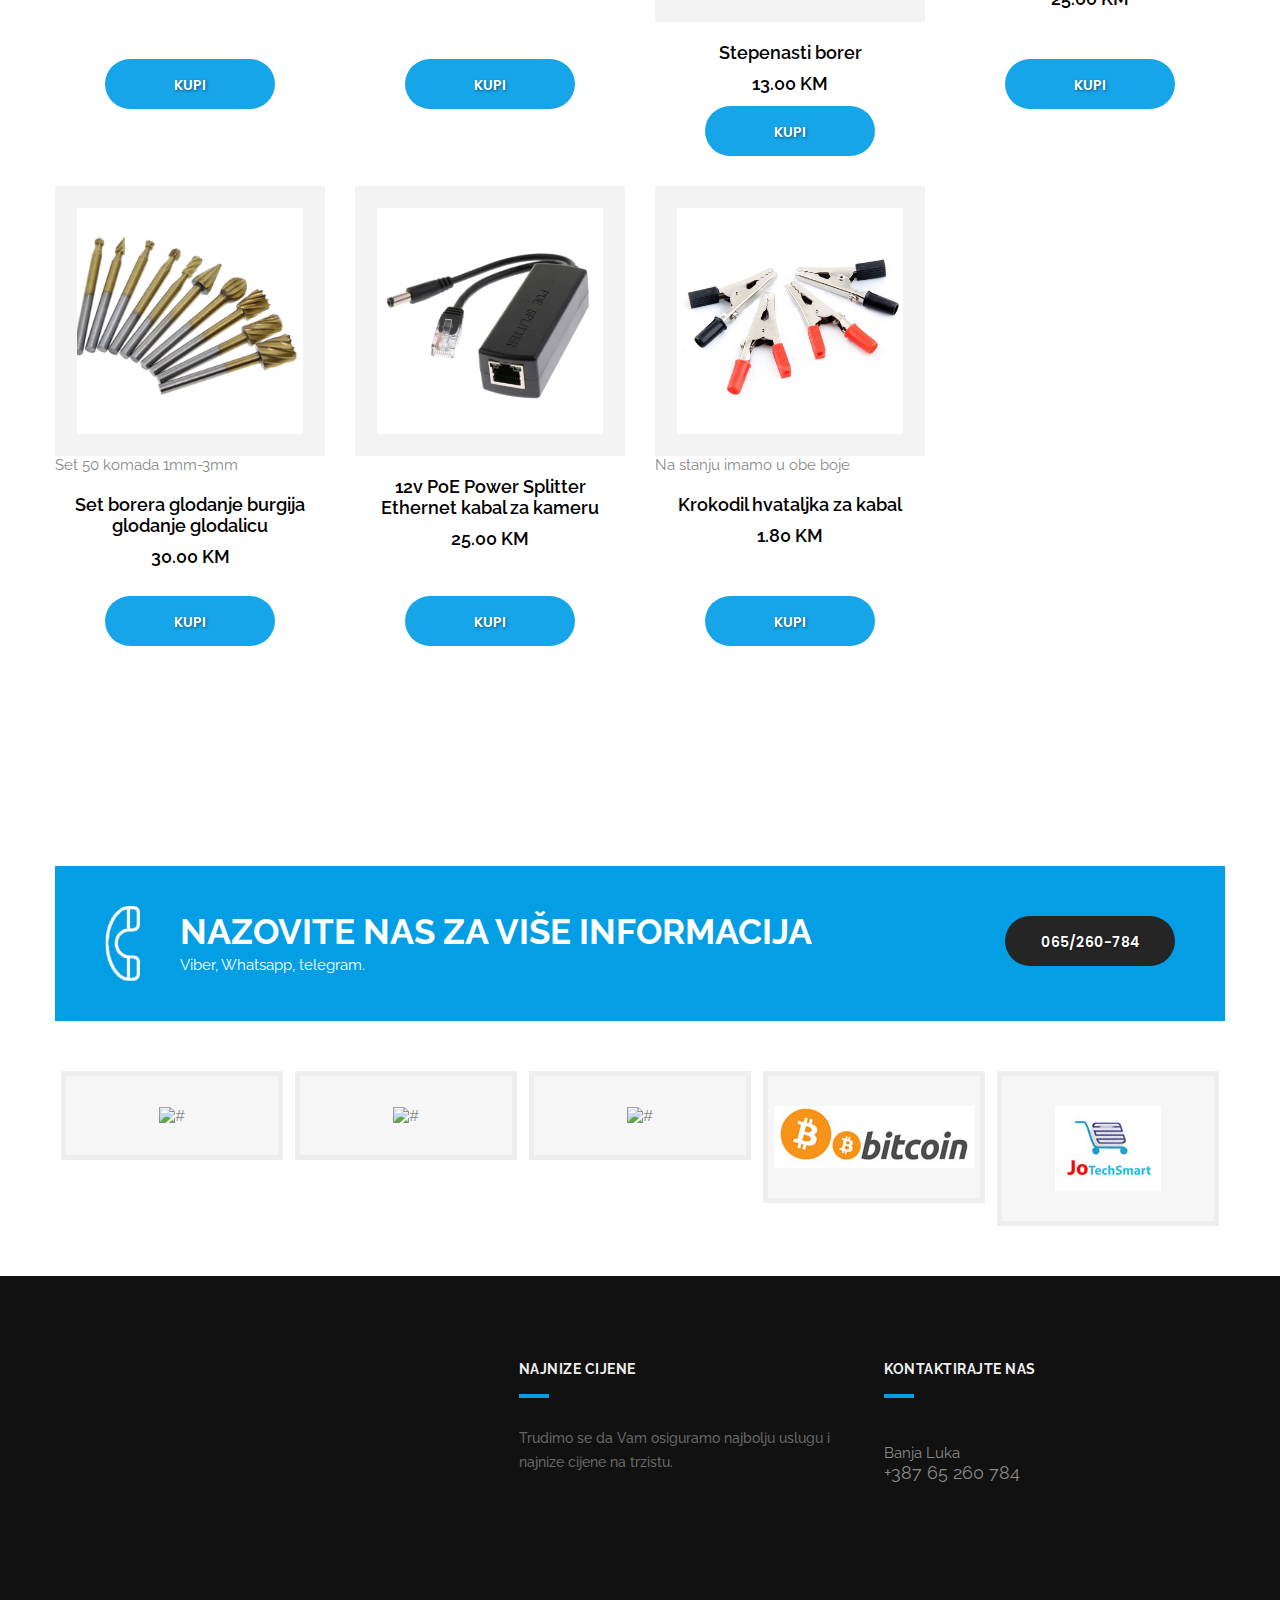
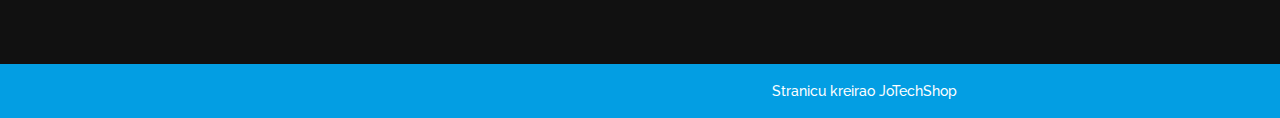
==== commit bd485a11: "Update alatShop.html" ====
--- a/alatShop.html
+++ b/alatShop.html
@@ -483,7 +483,7 @@
                 </div>
                 
                 <div class="product_price">
-                  <p><span class="new_price">40.00 KM</span></p>
+                  <p><span class="new_price">10.00 KM</span></p>
                 </div>
               </div>
             </div>
@@ -741,7 +741,7 @@
               <div class="product_img"> <img class="img-responsive" src="images/it_service/alatShop/tajmerPodesivi.jpg" alt=""> </div>
               <div class="product_detail_btm">
                 <div class="center">
-                  <h4>Programibilni vremenski tajmer relay CN101A 220V</h4>
+                  <h4>Programiabilni vremenski tajmer relay CN101A 220V</h4>
                 </div>
                 
                 <div class="product_price">
@@ -942,21 +942,7 @@
           </div>
                  
                  
-          <div class="col-lg-3 col-md-6 col-sm-6 col-xs-12 margin_bottom_30_all">
-            <div class="product_list">
-              <div class="product_img"> <img class="img-responsive" src="images/it_service/alatShop/stap1.jpg" alt=""> </div>
-              <div class="product_detail_btm">
-                <div class="center">
-                  <h4>Teleskopski džepni štap čelični 1,1M metalni</h4>
-                </div>
-                
-                <div class="product_price">
-                  <p><span class="new_price">35.00 KM</span></p>
-                </div>
-              </div>
-            </div>
-                  <div class="center"><a class="btn main_bt"  href="https://www.olx.ba/artikal/44042660/prinosni-dzepni-stap-celicni-metal-1-1m-metalni/" target="_blank">Kupi</a>  </div>
-          </div>
+          
                  
                  
           <div class="col-lg-3 col-md-6 col-sm-6 col-xs-12 margin_bottom_30_all">
@@ -977,21 +963,7 @@
                 
                
           
-          <div class="col-lg-3 col-md-6 col-sm-6 col-xs-12 margin_bottom_30_all">
-            <div class="product_list">
-              <div class="product_img"> <img class="img-responsive" src="images/it_service/alatShop/uv1.jpg" alt=""> </div>
-              <div class="product_detail_btm">
-                <div class="center">
-                  <h4>Ultra violetna lampa uv</h4>
-                </div>
-                
-                <div class="product_price">
-                  <p><span class="new_price"> 14.00 KM</span></p>
-                </div>
-              </div>
-            </div>
-                  <div class="center"><a class="btn main_bt"  href="https://www.olx.ba/artikal/43101035/ultra-violetna-lampa-uv/" target="_blank">Kupi</a>  </div>
-          </div>  
+          
           
           <div class="col-lg-3 col-md-6 col-sm-6 col-xs-12 margin_bottom_30_all">
             <div class="product_list">
@@ -1087,10 +1059,10 @@
                  
           <div class="col-lg-3 col-md-6 col-sm-6 col-xs-12 margin_bottom_30_all">
             <div class="product_list">
-              <div class="product_img"> <img class="img-responsive" src="images/it_service/alatShop/tajmer1.PNG" alt=""> </div>
-              <div class="product_detail_btm">
-                <div class="center">
-                  <h4>Kuhinjski tajmer digitalni</h4>
+              <div class="product_img"> <img class="img-responsive" src="images/it_service/alatShop/zabiceNove.jpg" alt=""> </div>
+              <div class="product_detail_btm">
+                <div class="center">
+                  <h4>Žabice 100 komada 10 različitih vrsta u boji</h4>
                 </div>
                 
                 <div class="product_price">
@@ -1098,7 +1070,7 @@
                 </div>
               </div>
             </div>
-                  <div class="center"><a class="btn main_bt"  href="https://www.olx.ba/artikal/43392318/kuhinjski-tajmer-stoperica-digitalni/" target="_blank">Kupi</a>  </div>
+                  <div class="center"><a class="btn main_bt"  href="https://www.olx.ba/artikal/44210816/kopce-zabice-zakacke-spojke-set-tapacirung-100-komada/" target="_blank">Kupi</a>  </div>
           </div>
                  
           <div class="col-lg-3 col-md-6 col-sm-6 col-xs-12 margin_bottom_30_all">
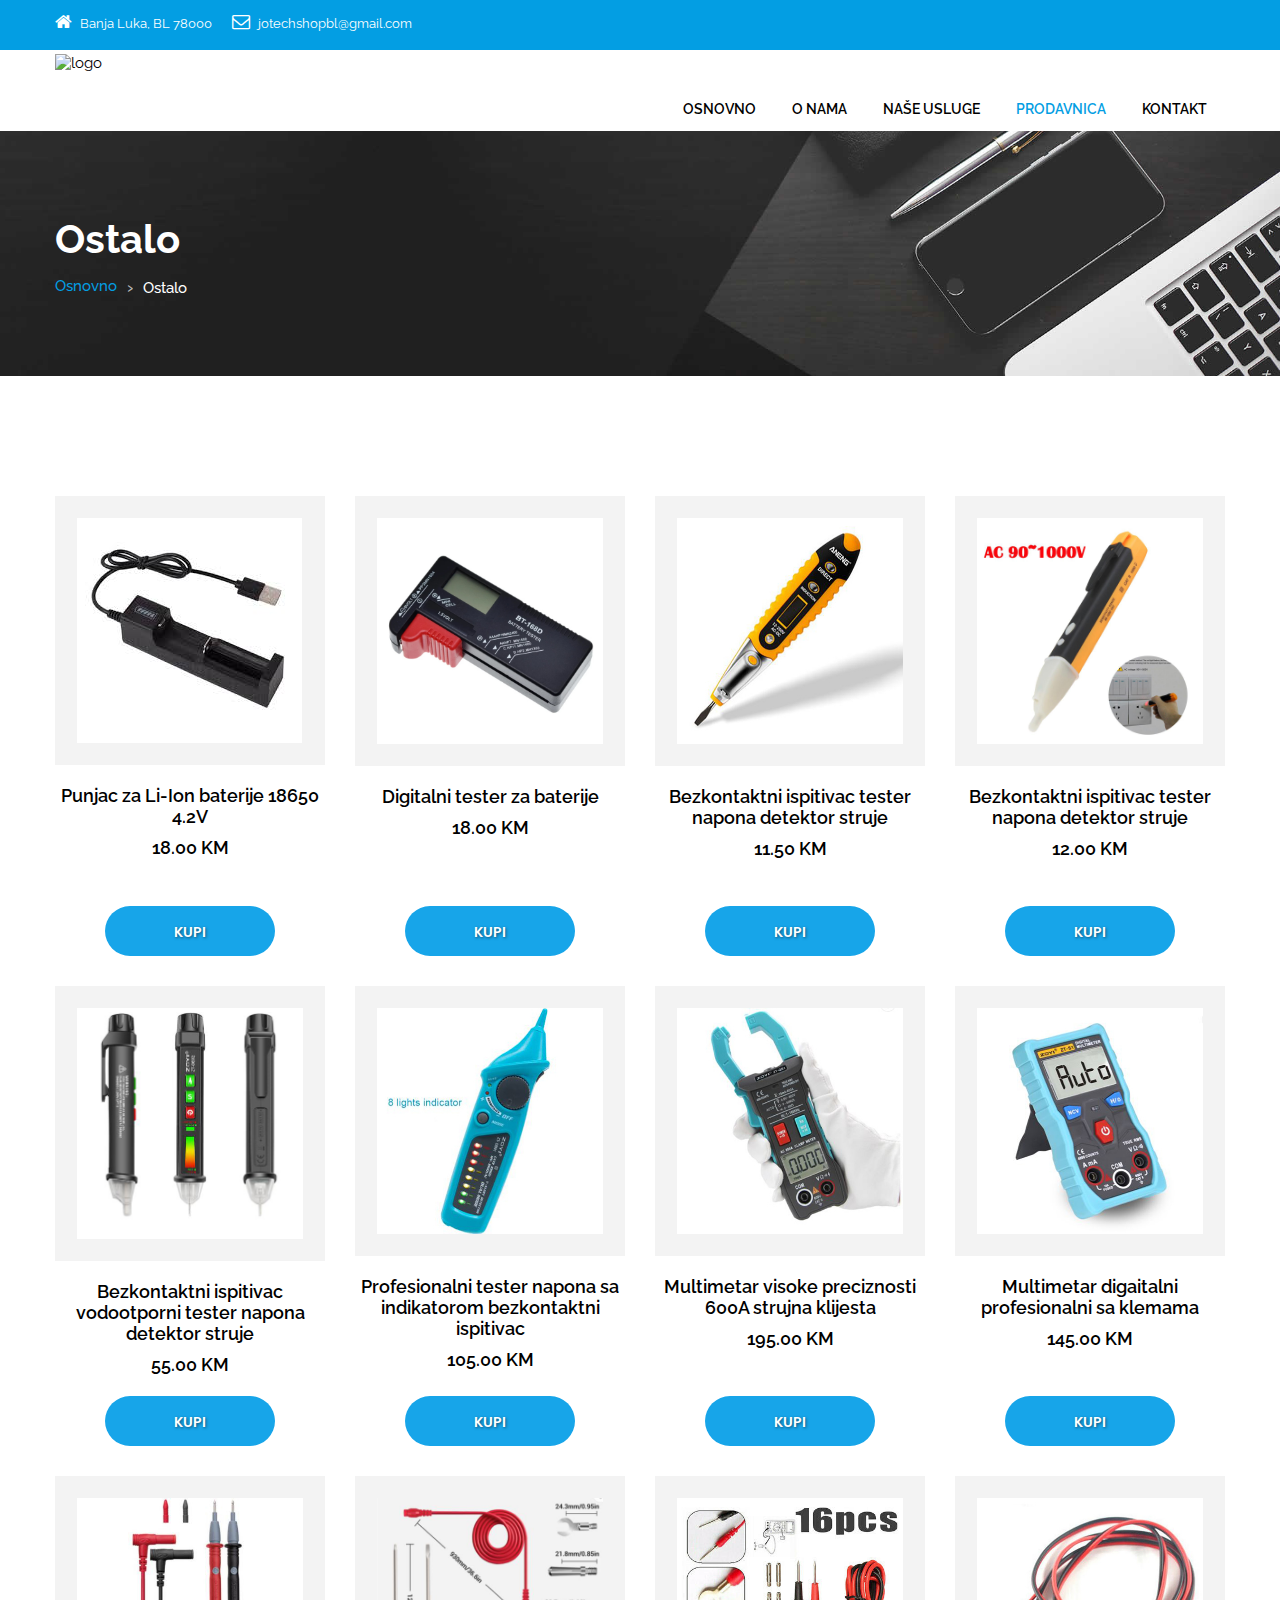
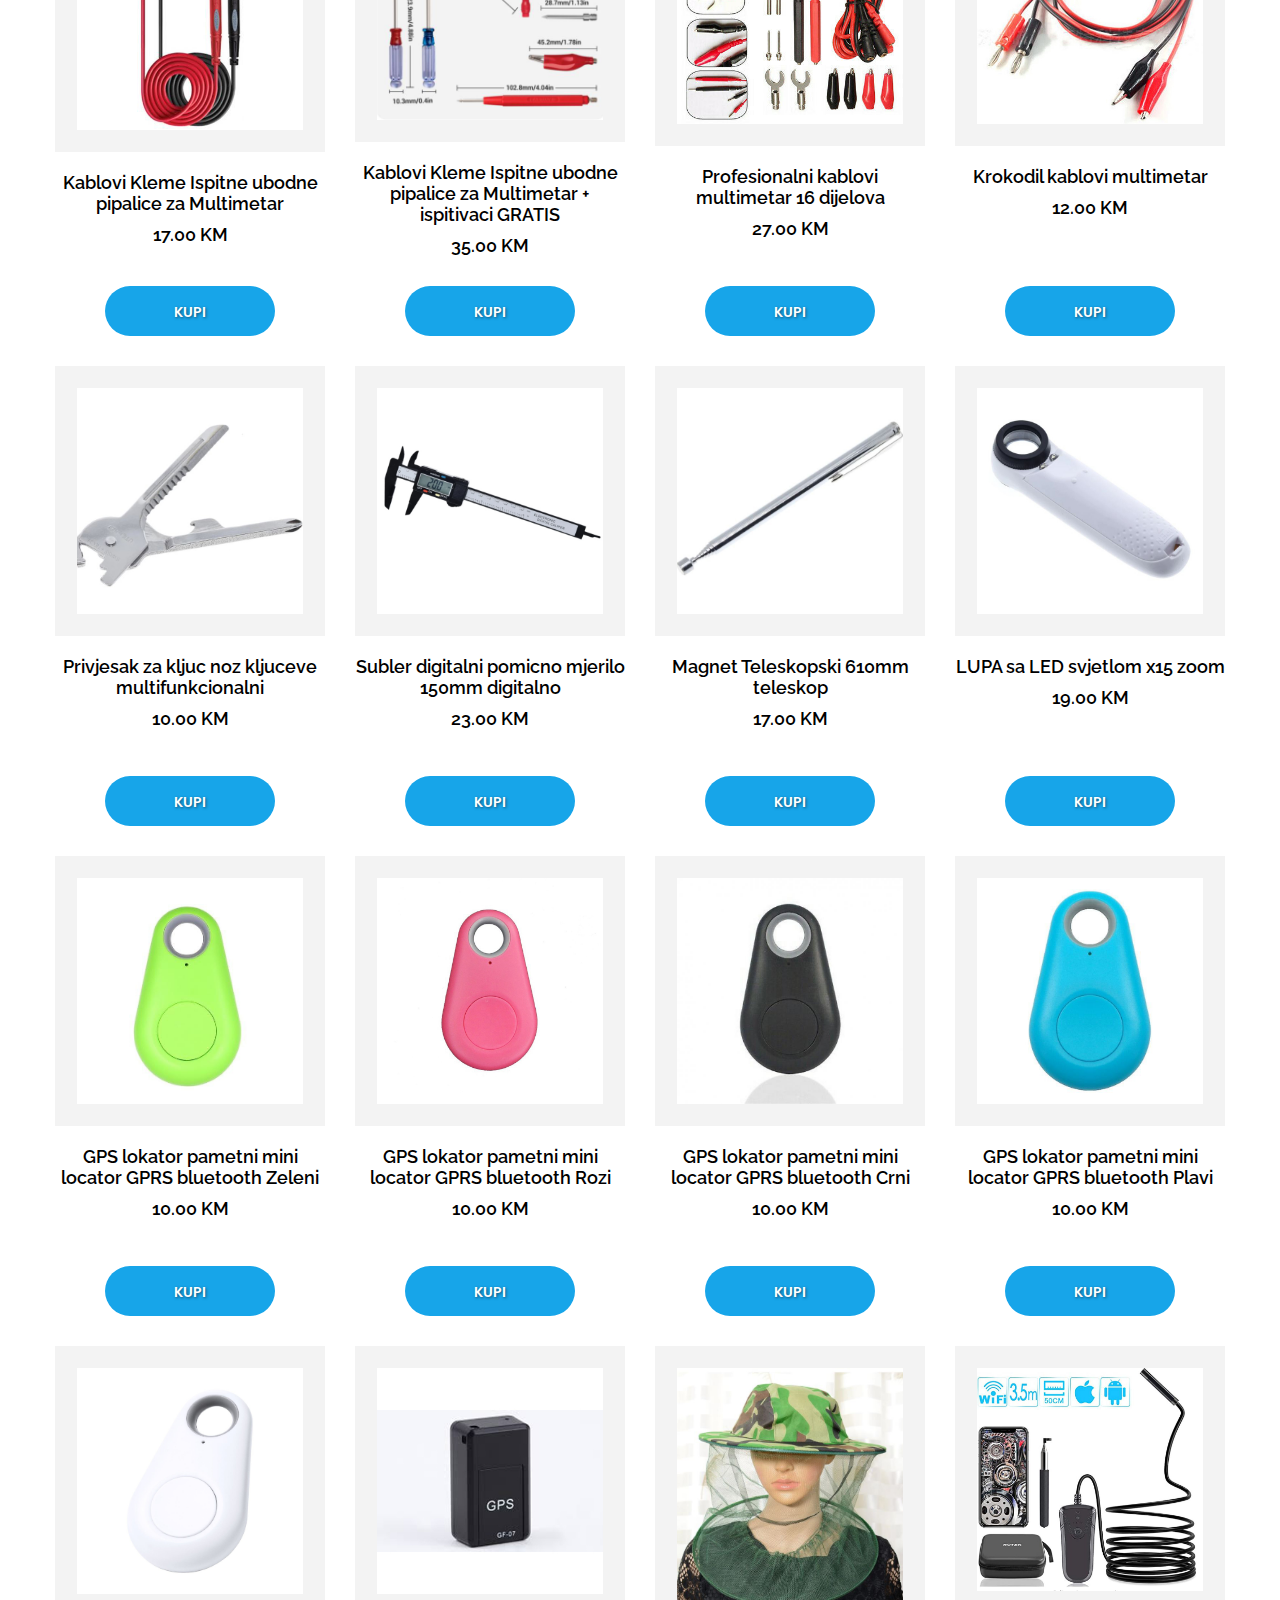
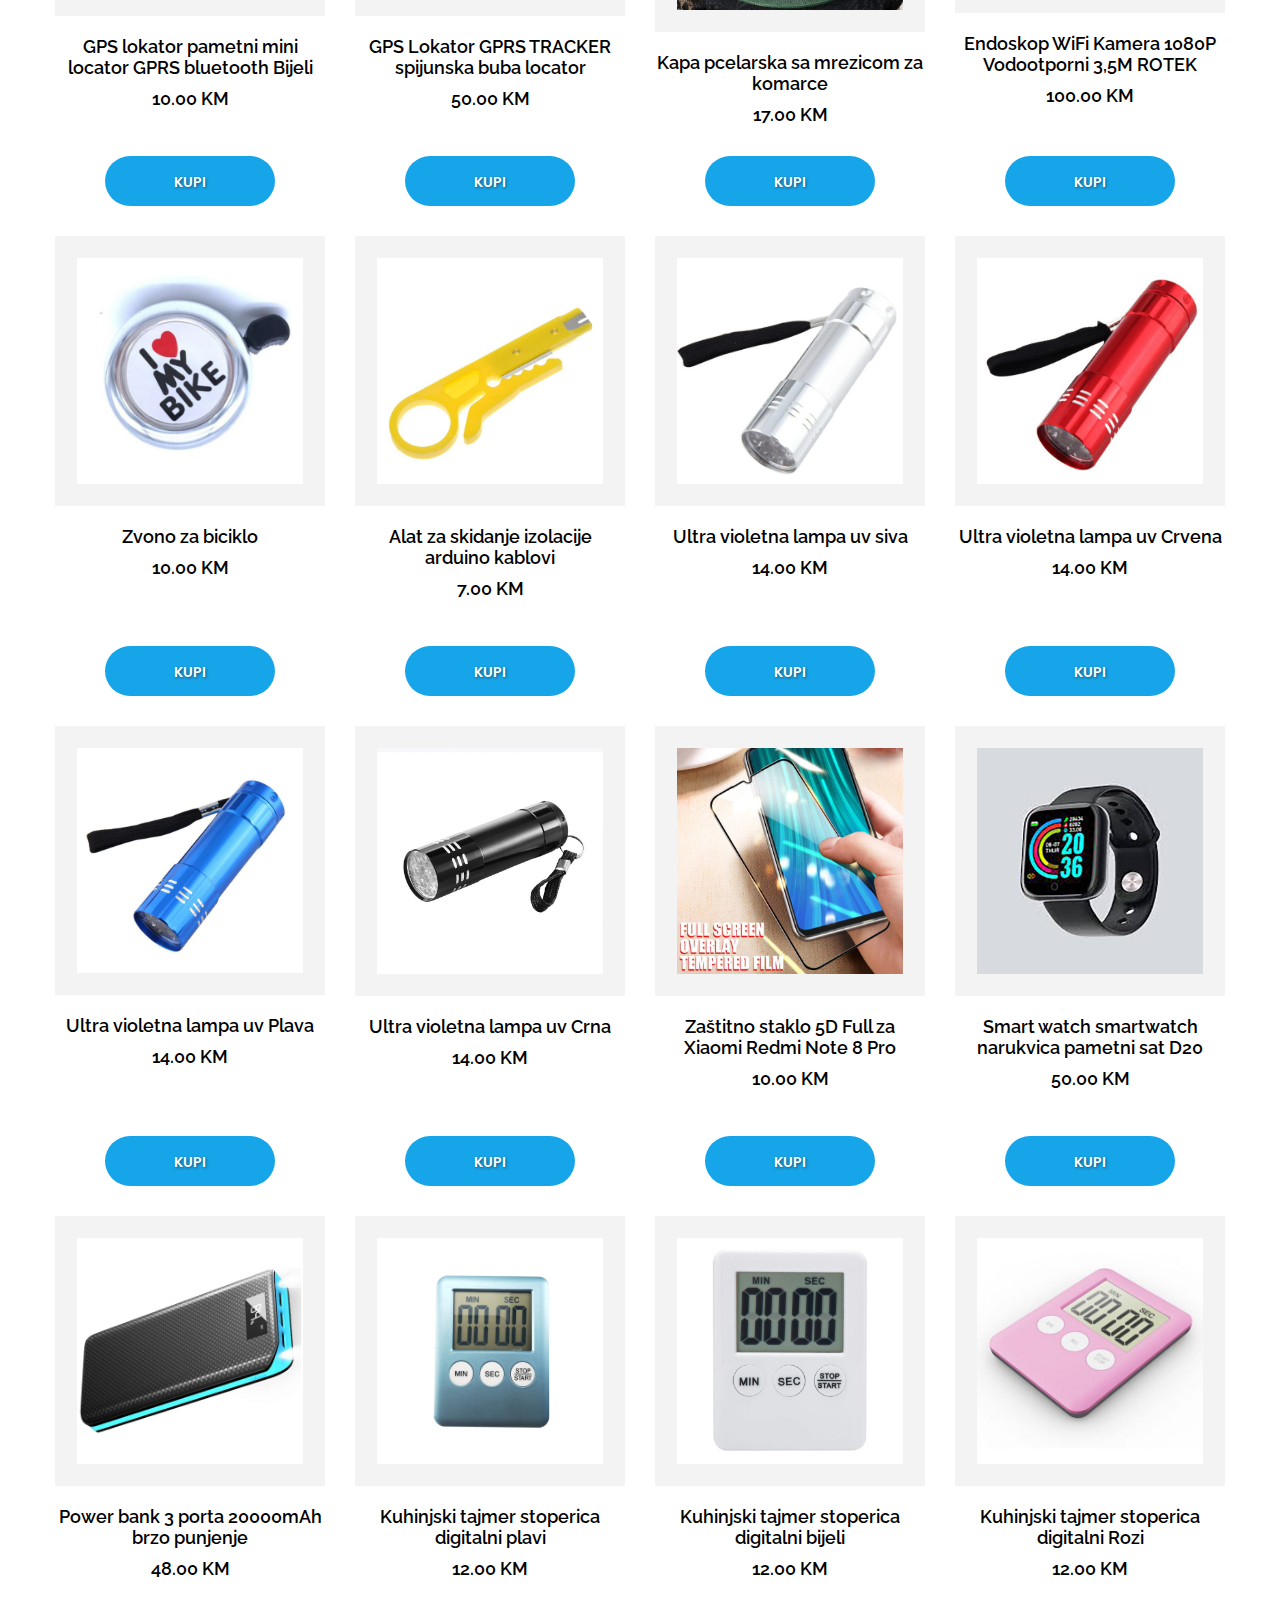
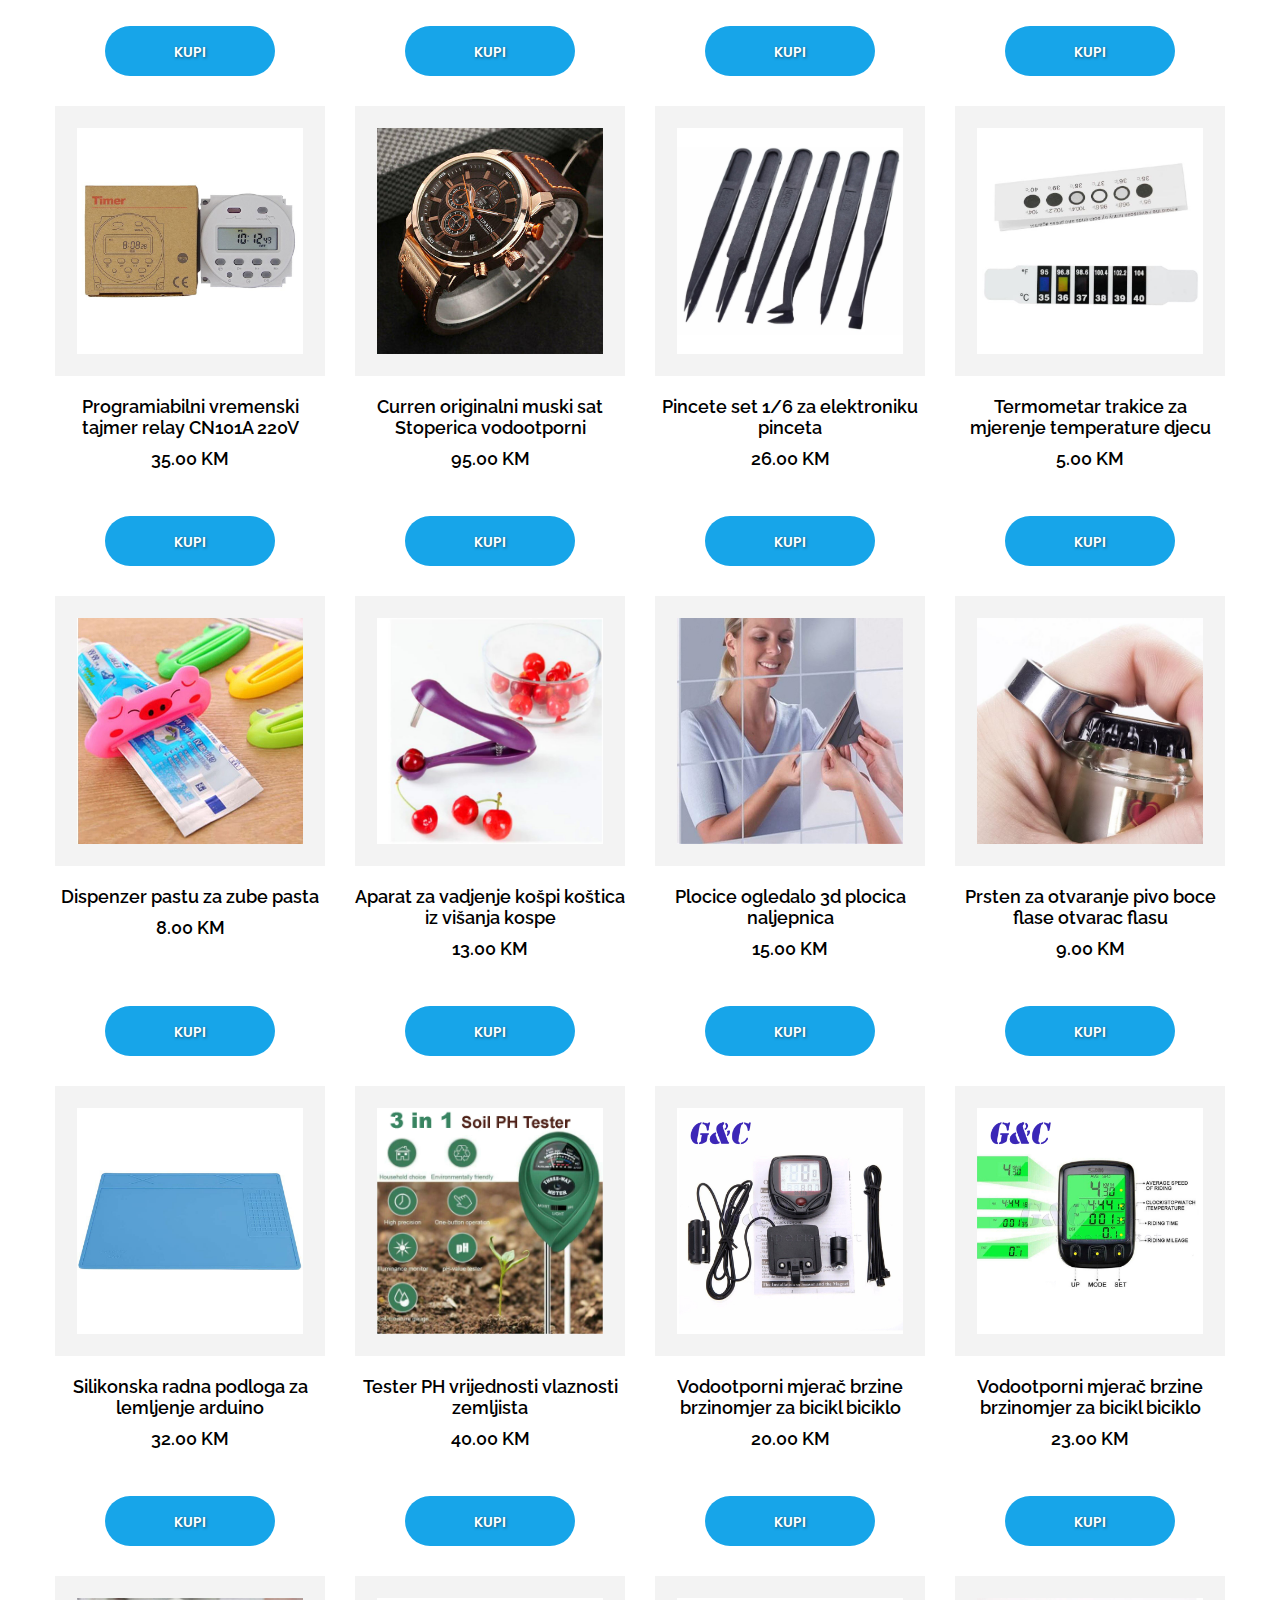
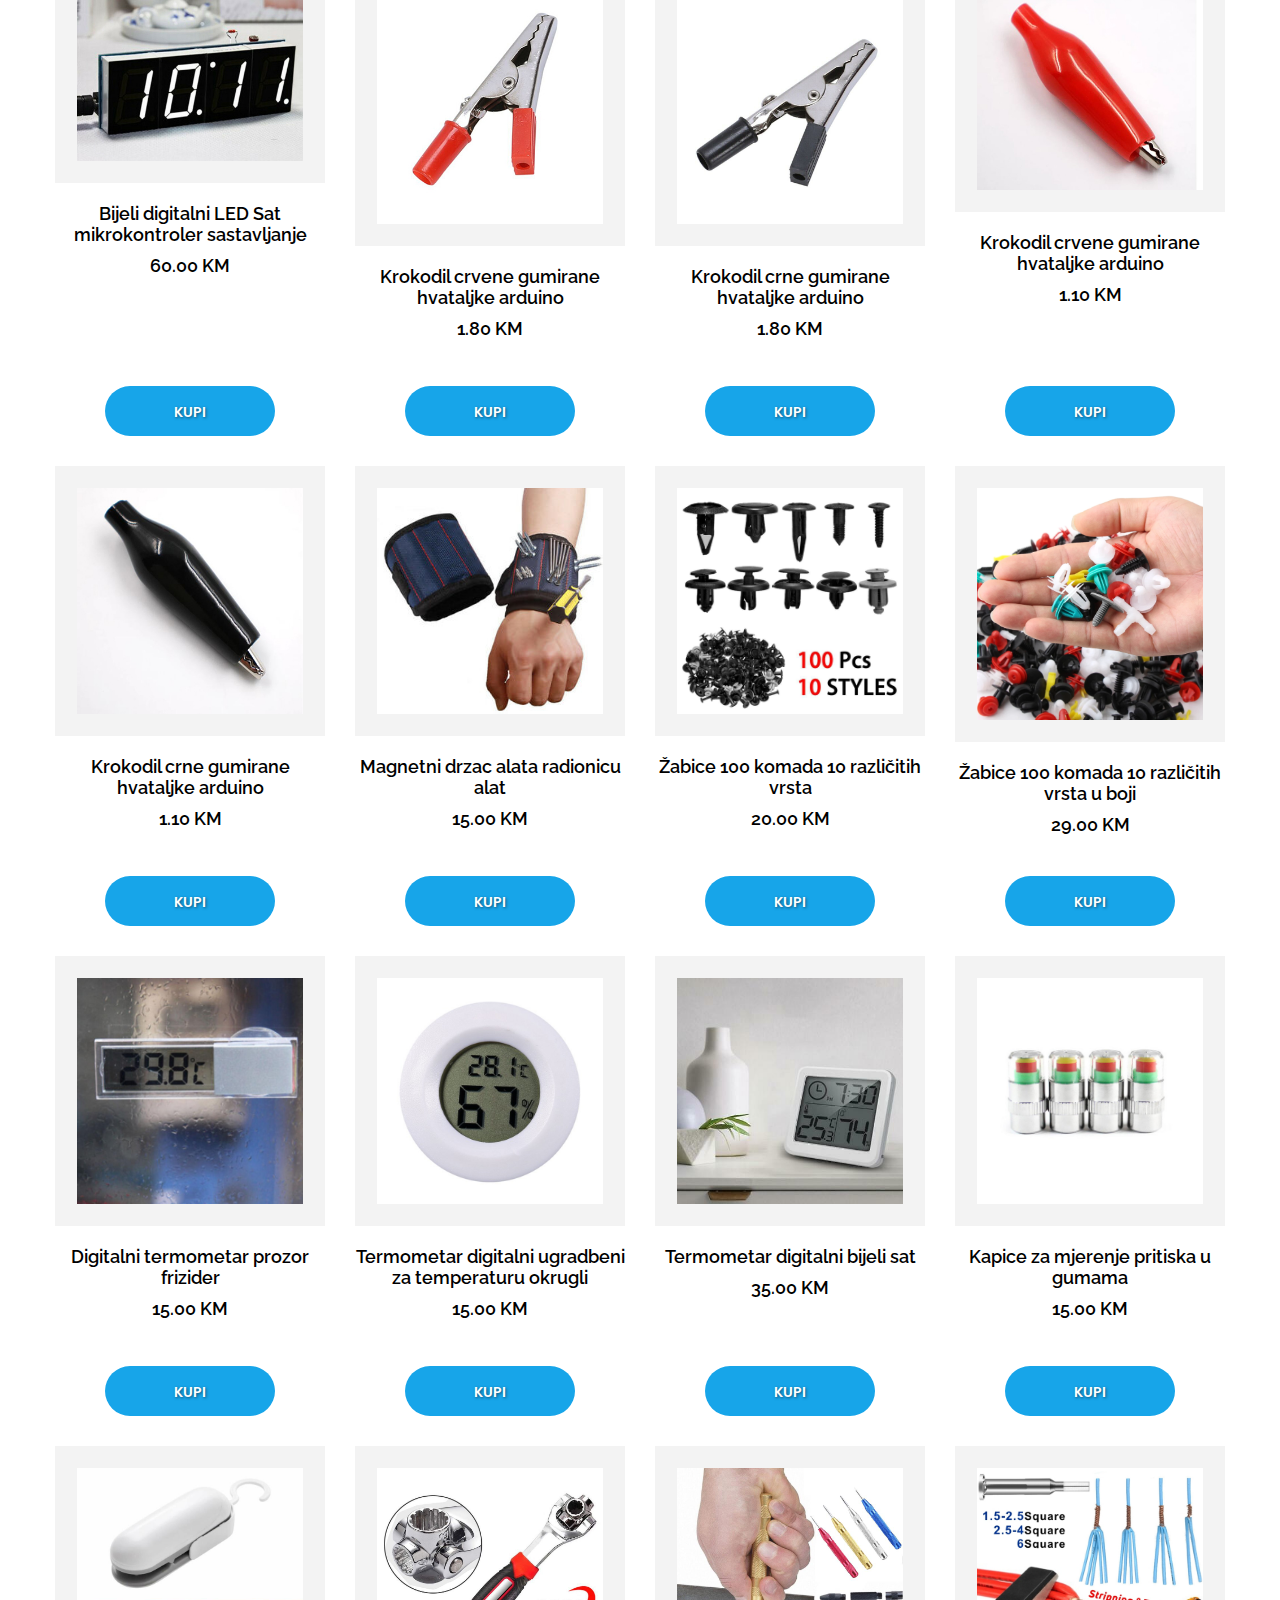
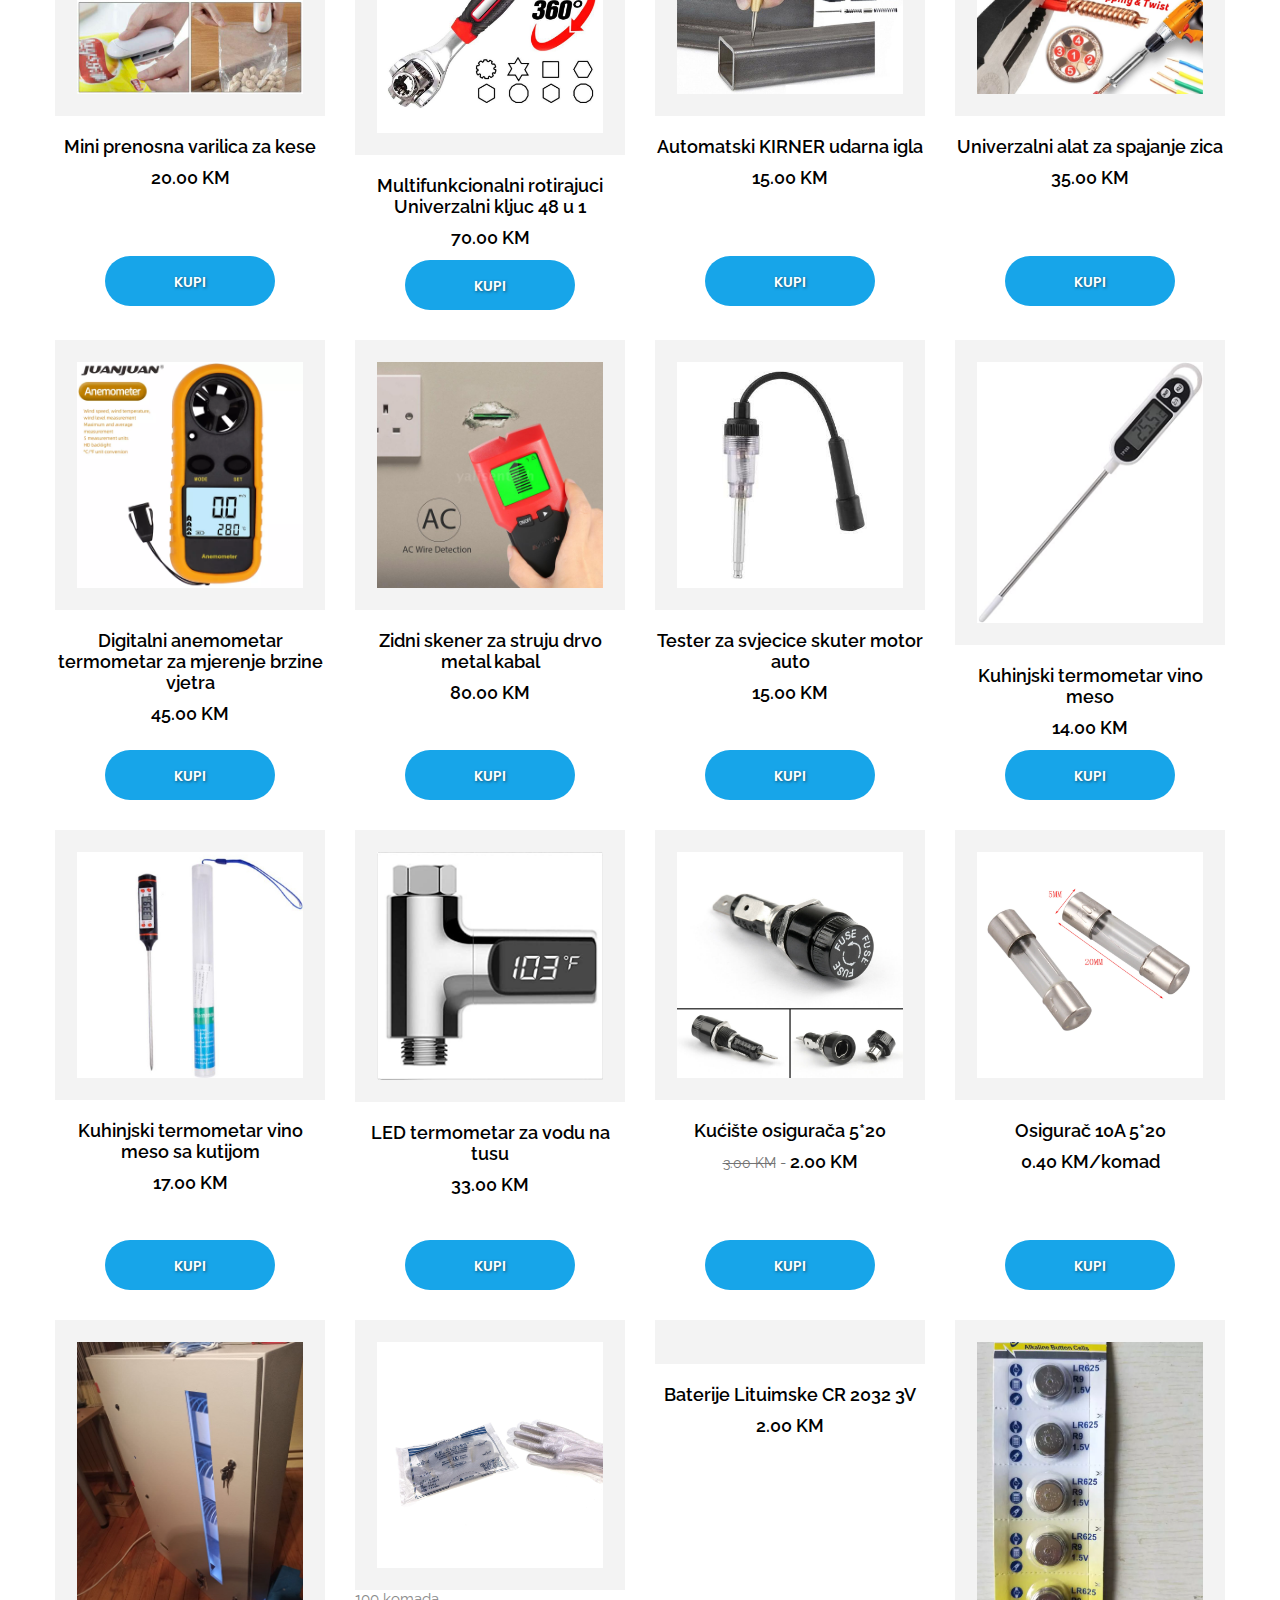
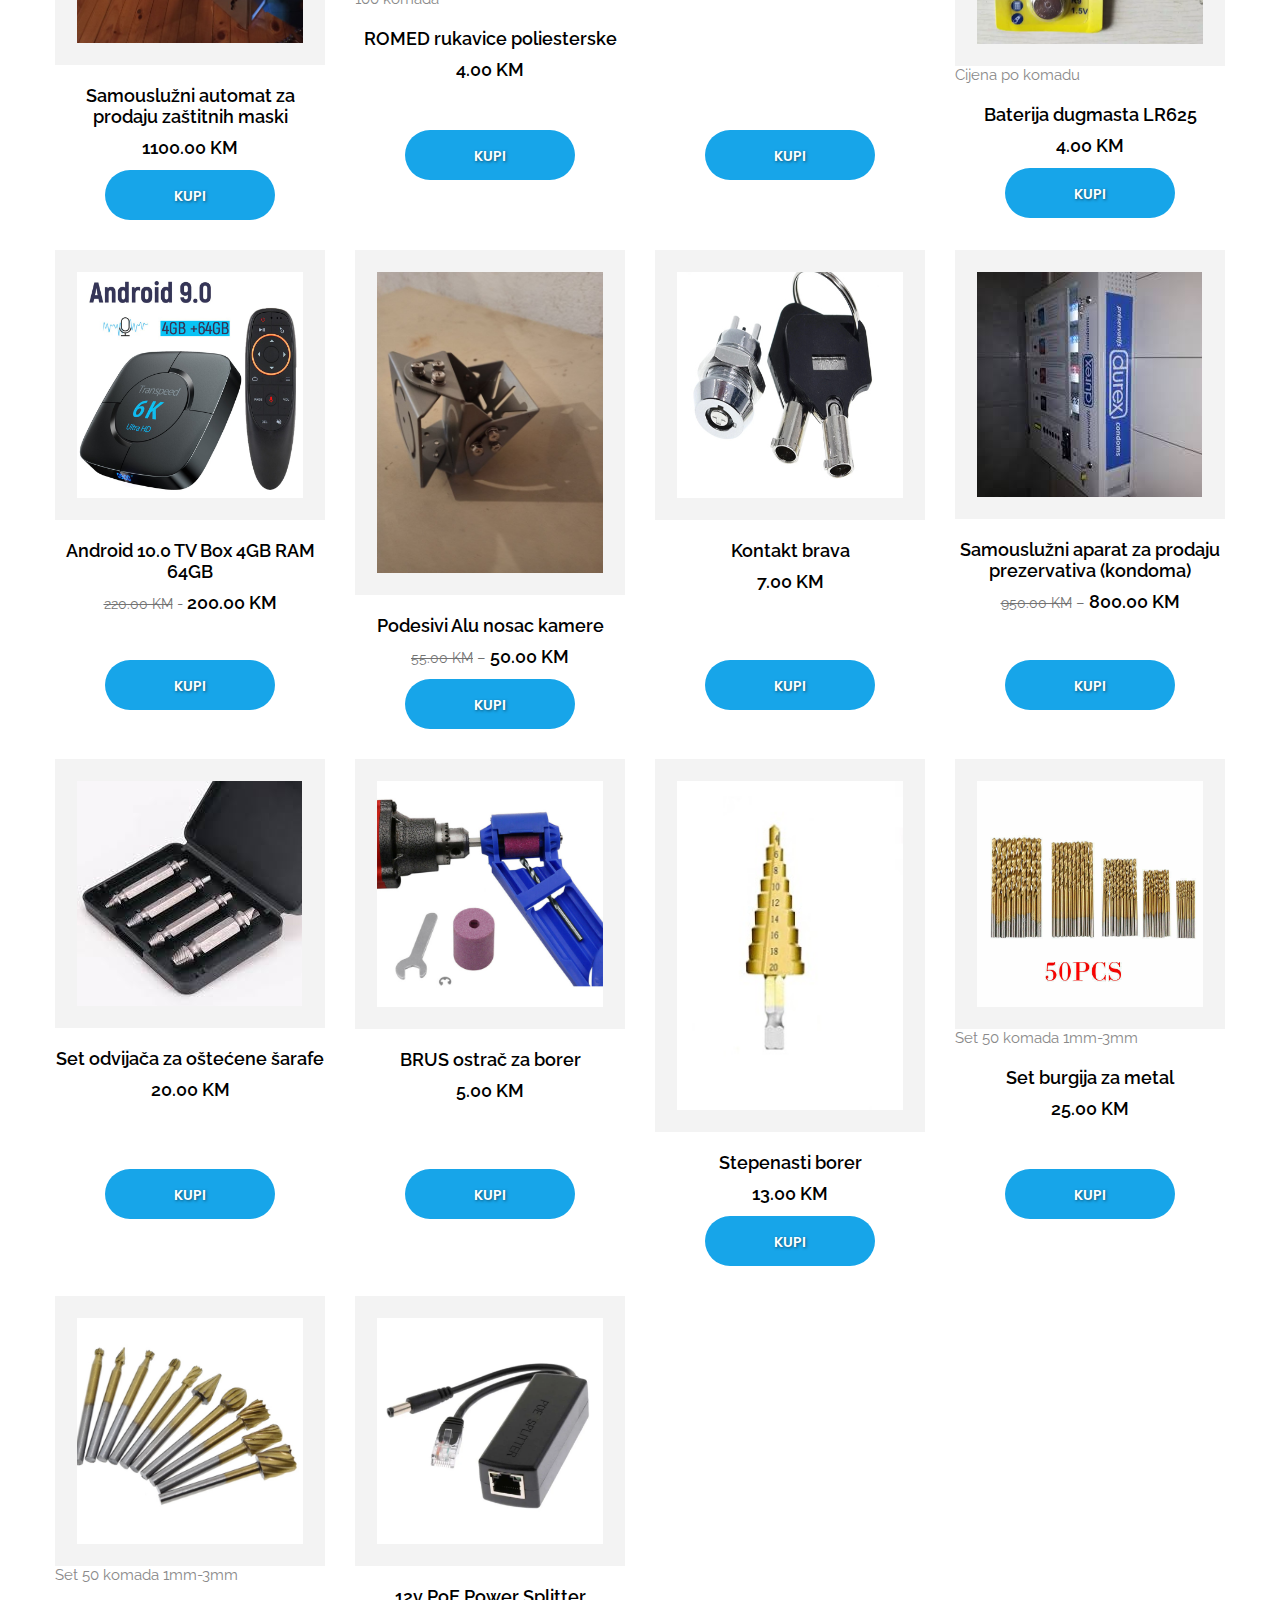
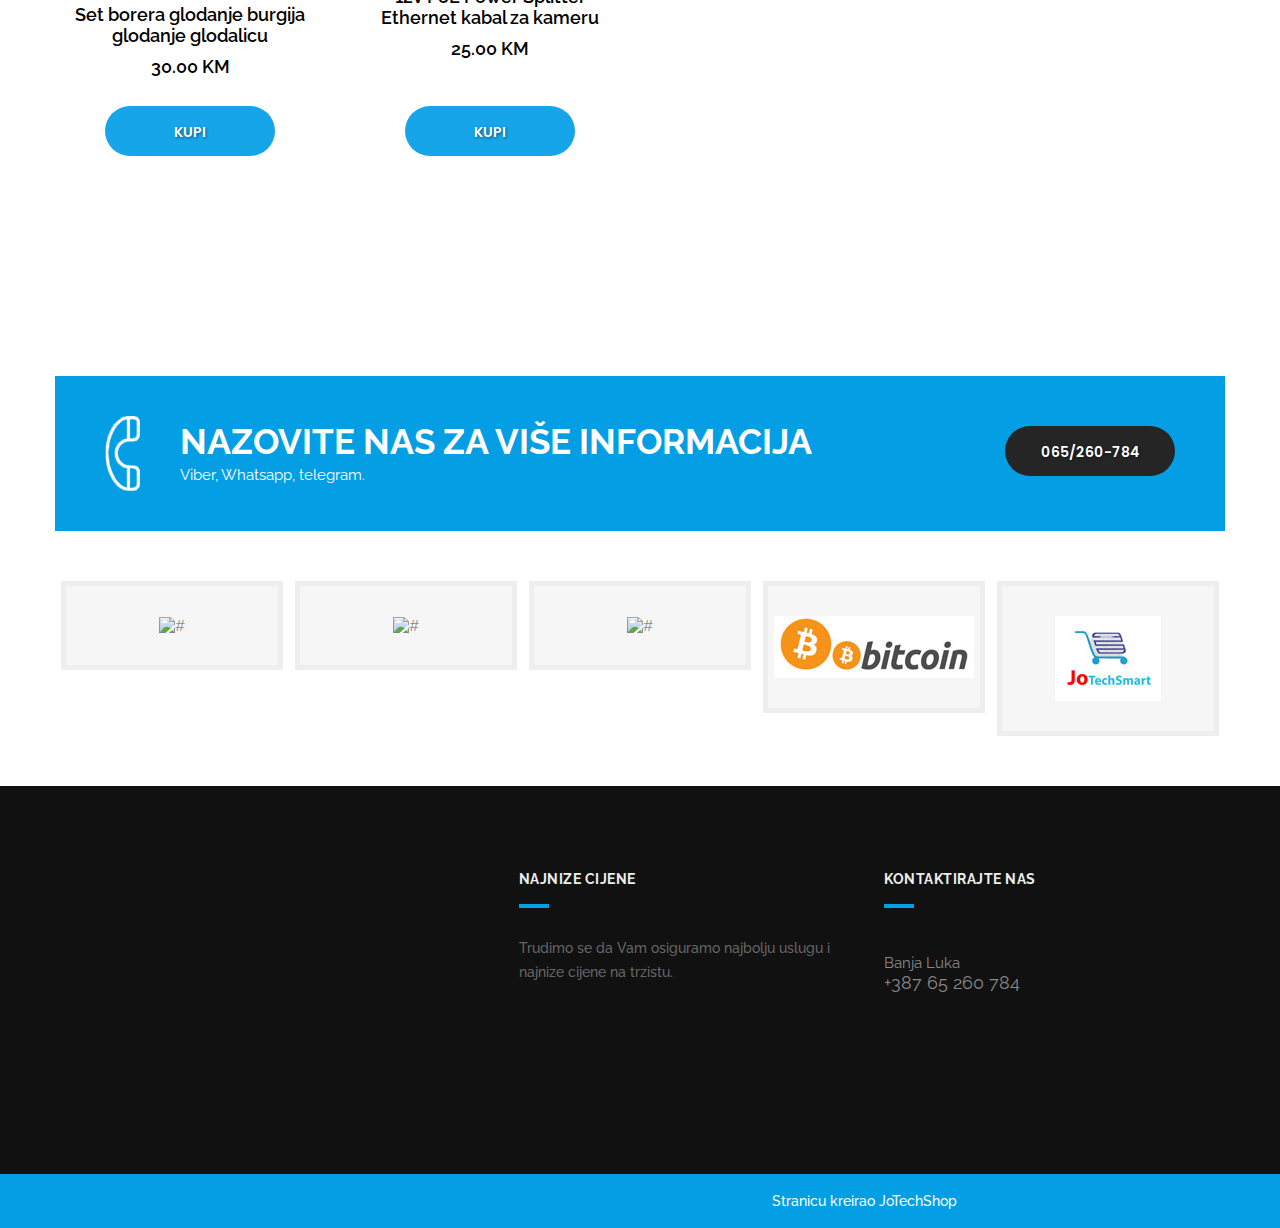
==== commit 2959f2d9: "Update alatShop.html" ====
--- a/alatShop.html
+++ b/alatShop.html
@@ -1059,35 +1059,21 @@
                  
           <div class="col-lg-3 col-md-6 col-sm-6 col-xs-12 margin_bottom_30_all">
             <div class="product_list">
-              <div class="product_img"> <img class="img-responsive" src="images/it_service/alatShop/zabiceNove.jpg" alt=""> </div>
+              <div class="product_img"> <img class="img-responsive" src="images/it_service/alatShop/zabiceNove.PNG" alt=""> </div>
               <div class="product_detail_btm">
                 <div class="center">
                   <h4>Žabice 100 komada 10 različitih vrsta u boji</h4>
                 </div>
                 
                 <div class="product_price">
-                  <p><span class="new_price"> 12.00 KM</span></p>
+                  <p><span class="new_price"> 29.00 KM</span></p>
                 </div>
               </div>
             </div>
                   <div class="center"><a class="btn main_bt"  href="https://www.olx.ba/artikal/44210816/kopce-zabice-zakacke-spojke-set-tapacirung-100-komada/" target="_blank">Kupi</a>  </div>
           </div>
                  
-          <div class="col-lg-3 col-md-6 col-sm-6 col-xs-12 margin_bottom_30_all">
-            <div class="product_list">
-              <div class="product_img"> <img class="img-responsive" src="images/it_service/alatShop/sat.jpg" alt=""> </div>
-              <div class="product_detail_btm">
-                <div class="center">
-                  <h4>Sat pjescani 30 minuta roza boja</h4>
-                </div>
-                
-                <div class="product_price">
-                  <p><span class="new_price"> 45.00 KM</span></p>
-                </div>
-              </div>
-            </div>
-                  <div class="center"><a class="btn main_bt"  href="https://www.olx.ba/artikal/43392469/sat-pjescani-30-minuta-roza-boja/" target="_blank">Kupi</a>  </div>
-          </div>
+          
           
           
                  
@@ -1111,7 +1097,7 @@
                  
                  <div class="col-lg-3 col-md-6 col-sm-6 col-xs-12 margin_bottom_30_all">
             <div class="product_list">
-              <div class="product_img"> <img class="img-responsive" src="images/it_service/alatShop/termometarOkrugli.jpeg" alt=""> </div>
+              <div class="product_img"> <img class="img-responsive" src="images/it_service/alatShop/termometarOkrugli.jpg" alt=""> </div>
               <div class="product_detail_btm">
                 <div class="center">
                   <h4>Termometar digitalni ugradbeni za temperaturu okrugli</h4>
@@ -1208,37 +1194,9 @@
                   <div class="center"><a class="btn main_bt"  href="https://www.olx.ba/artikal/43098058/automatski-kirner-udarna-igla-za-obiljezavanje/" target="_blank">Kupi</a>  </div>
           </div> 
                  
-          <div class="col-lg-3 col-md-6 col-sm-6 col-xs-12 margin_bottom_30_all">
-            <div class="product_list">
-              <div class="product_img"> <img class="img-responsive" src="images/it_service/alatShop/vaga1.jpg" alt=""> </div>
-              <div class="product_detail_btm">
-                <div class="center">
-                  <h4>Digitalna vaga preciznost 0.01 gr do500gr za nakit</h4>
-                </div>
-                
-                <div class="product_price">
-                  <p><span class="new_price"> 27.00 KM</span></p>
-                </div>
-              </div>
-            </div>
-                  <div class="center"><a class="btn main_bt"  href="https://www.olx.ba/artikal/43100970/digitalna-vaga-odlicna-preciznost-0-01-gr-500-nakit/" target="_blank">Kupi</a>  </div>
-          </div>
-                 
-          <div class="col-lg-3 col-md-6 col-sm-6 col-xs-12 margin_bottom_30_all">
-            <div class="product_list">
-              <div class="product_img"> <img class="img-responsive" src="images/it_service/alatShop/lokator1.jpg" alt=""> </div>
-              <div class="product_detail_btm">
-                <div class="center">
-                  <h4>GPS lokator pametni mini locator GPRS bluetooth</h4>
-                </div>
-                
-                <div class="product_price">
-                  <p><span class="new_price"> 10.00 KM</span></p>
-                </div>
-              </div>
-            </div>
-                  <div class="center"><a class="btn main_bt"  href="https://www.olx.ba/artikal/43094821/gps-lokator-pametni-mini-locator-gprs-bluetooth/" target="_blank">Kupi</a>  </div>
-          </div>
+          
+                 
+          
                  
           <div class="col-lg-3 col-md-6 col-sm-6 col-xs-12 margin_bottom_30_all">
             <div class="product_list">
@@ -1265,7 +1223,7 @@
                 </div>
                 
                 <div class="product_price">
-                  <p><span class="new_price"> 50.00 KM</span></p>
+                  <p><span class="new_price"> 45.00 KM</span></p>
                 </div>
               </div>
             </div>
@@ -1281,7 +1239,7 @@
                 </div>
                 
                 <div class="product_price">
-                  <p><span class="new_price"> 100.00 KM</span></p>
+                  <p><span class="new_price"> 80.00 KM</span></p>
                 </div>
               </div>
             </div>
@@ -1336,21 +1294,7 @@
                   <div class="center"><a class="btn main_bt"  href="https://www.olx.ba/artikal/45218917/kuhinjski-termometar-vino-meso-digitalni-kuhinju/" target="_blank">Kupi</a>  </div>
           </div>
                  
-          <div class="col-lg-3 col-md-6 col-sm-6 col-xs-12 margin_bottom_30_all">
-            <div class="product_list">
-              <div class="product_img"> <img class="img-responsive" src="images/it_service/alatShop/cistac1.jpg" alt=""> </div>
-              <div class="product_detail_btm">
-                <div class="center">
-                  <h4>Smart swab - aparat uredjaj za ciscenje usiju</h4>
-                </div>
-                
-                <div class="product_price">
-                  <p><span class="new_price"> 13.00 KM</span></p>
-                </div>
-              </div>
-            </div>
-                  <div class="center"><a class="btn main_bt"  href="https://www.olx.ba/artikal/43094736/smart-swab-aparat-uredjaj-za-ciscenje-usiju/" target="_blank">Kupi</a>  </div>
-          </div>
+          
                  
           <div class="col-lg-3 col-md-6 col-sm-6 col-xs-12 margin_bottom_30_all">
             <div class="product_list">
@@ -1361,7 +1305,7 @@
                 </div>
                 
                 <div class="product_price">
-                  <p><span class="new_price"> 35.00 KM</span></p>
+                  <p><span class="new_price"> 33.00 KM</span></p>
                 </div>
               </div>
             </div>
@@ -1430,7 +1374,7 @@
                 </div>
                 
                 <div class="product_price">
-                  <p><span class="new_price"> 5.00 KM</span></p>
+                  <p><span class="new_price"> 4.00 KM</span></p>
                 </div>
               </div>
             </div>
@@ -1515,7 +1459,7 @@
                 </div>
                 
                 <div class="product_price">
-                  <p><span class="new_price">10.00 KM</span></p>
+                  <p><span class="new_price">7.00 KM</span></p>
                 </div>
               </div>
             </div>
@@ -1635,21 +1579,7 @@
                  
           
                  
-          <div class="col-lg-3 col-md-6 col-sm-6 col-xs-12 margin_bottom_30_all">
-            <div class="product_list">
-              <div class="product_img"> <img class="img-responsive" src="images/it_service/alatShop/krokodil.jpg" alt=""> </div>
-              <div class="product_detail_btm">
-                <h7>Na stanju imamo u obe boje</h7>
-                <div class="center">
-                  <h4>Krokodil hvataljka za kabal</h4>
-                </div>
-                <div class="product_price">
-                  <p><span class="new_price">1.80 KM</span></p>
-                </div>
-              </div>
-            </div>
-                  <div class="center"><a class="btn main_bt"  href="https://www.olx.ba/artikal/39244983/krokodil-stipaljka-kroko-montazni-za-kabal/" target="_blank">Kupi</a>  </div>
-          </div>
+          
         </div>
       </div>
     </div>
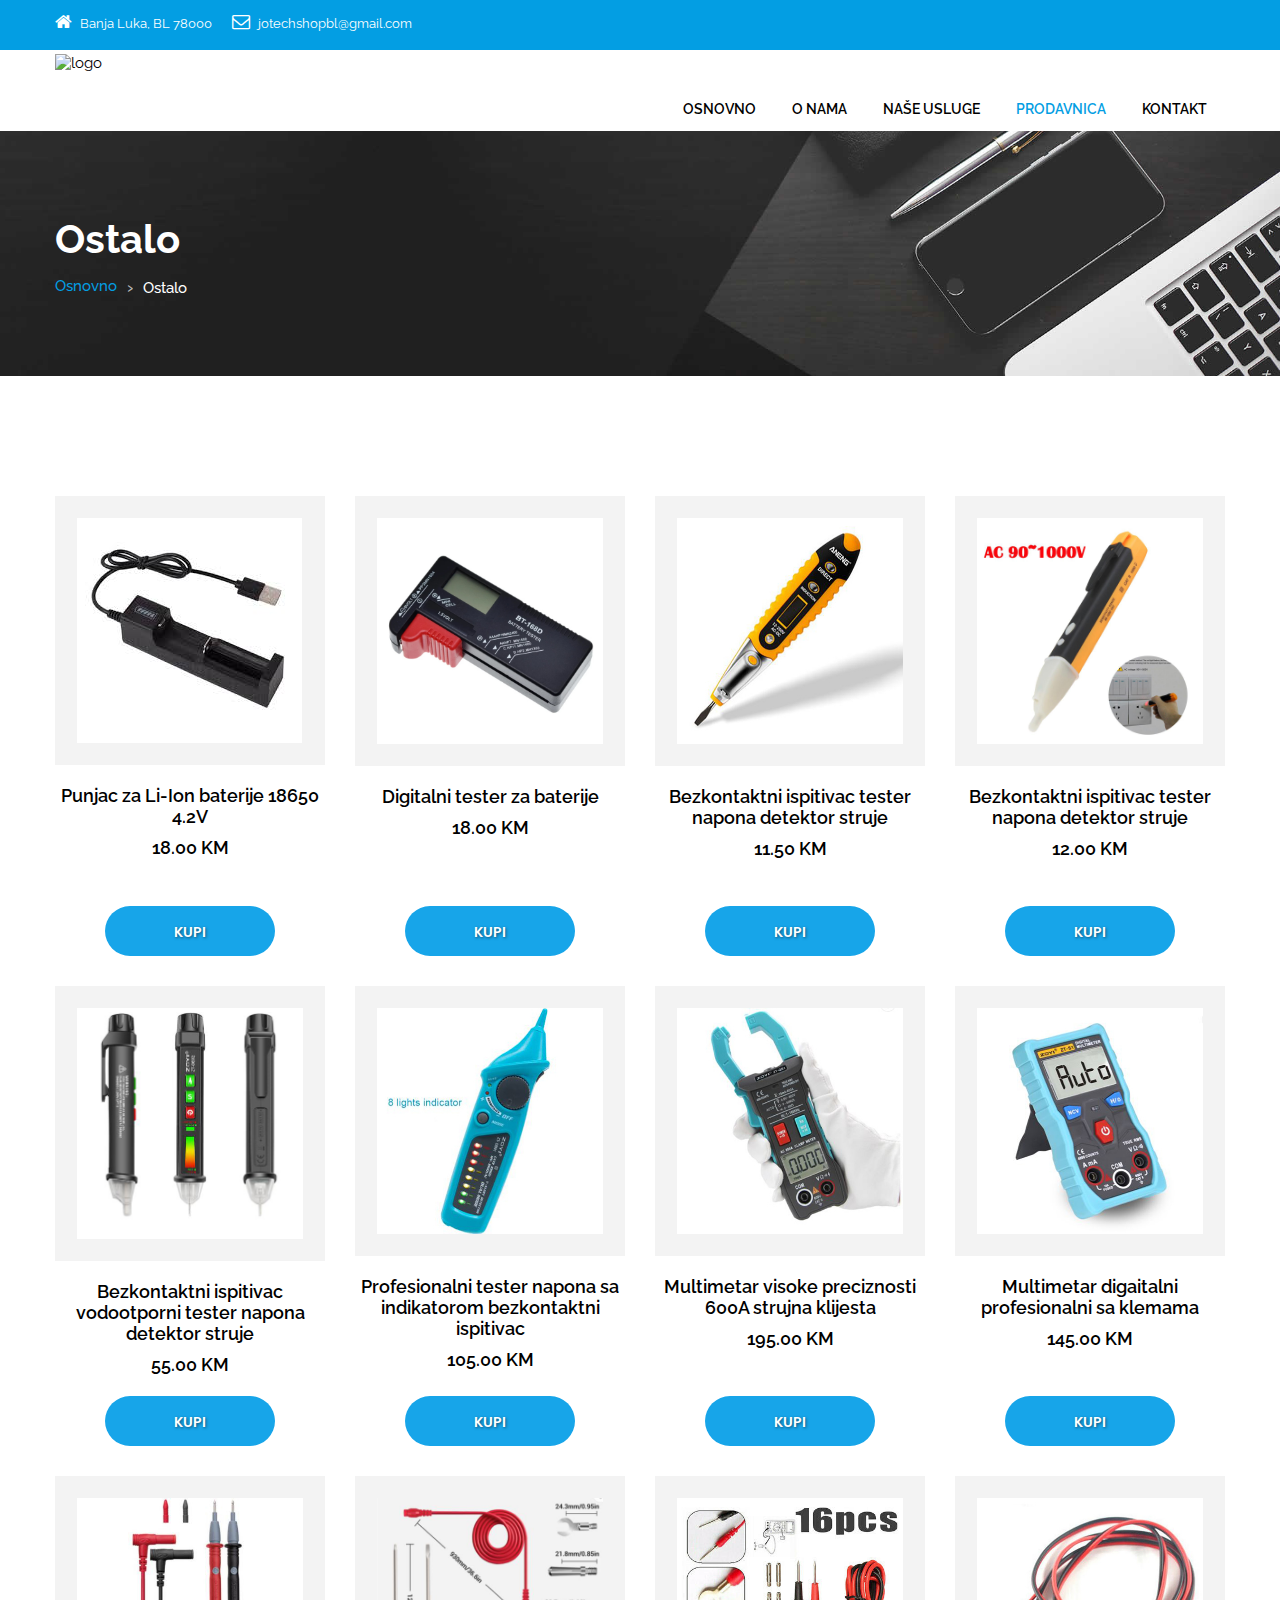
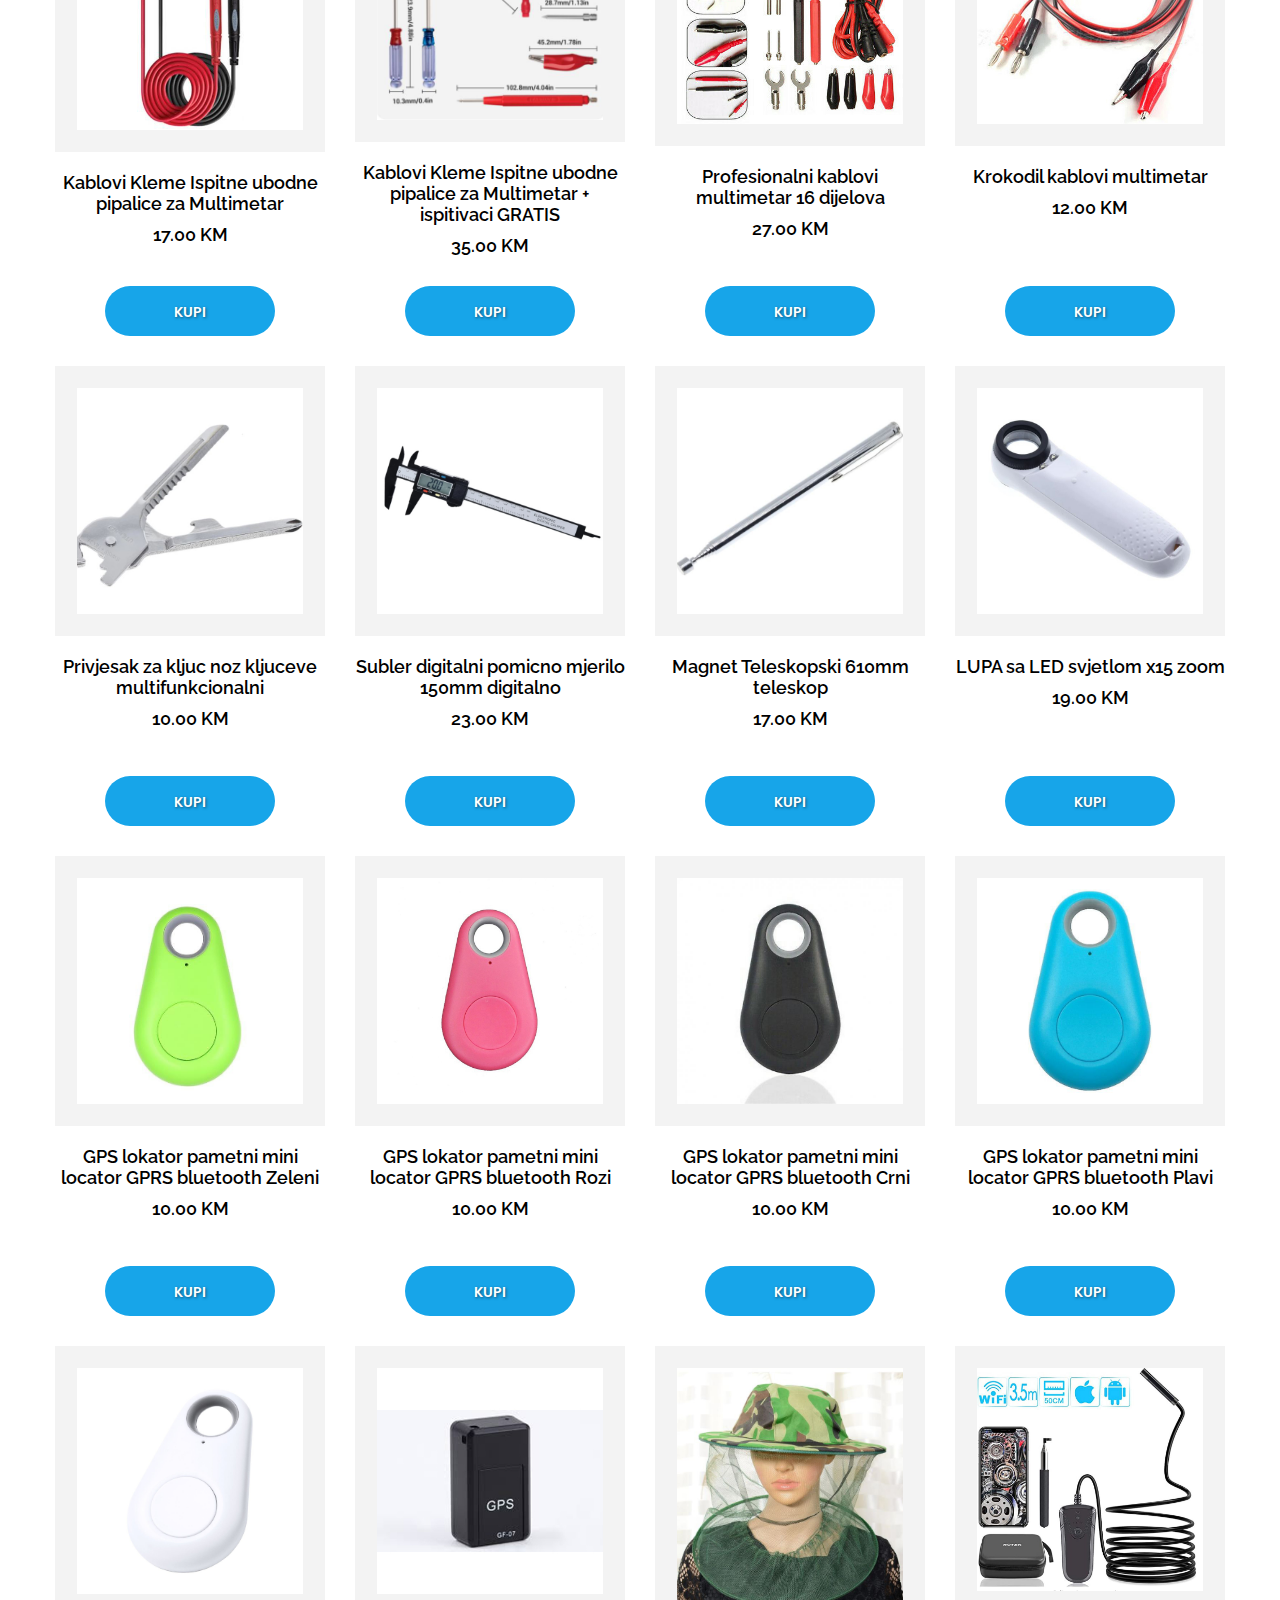
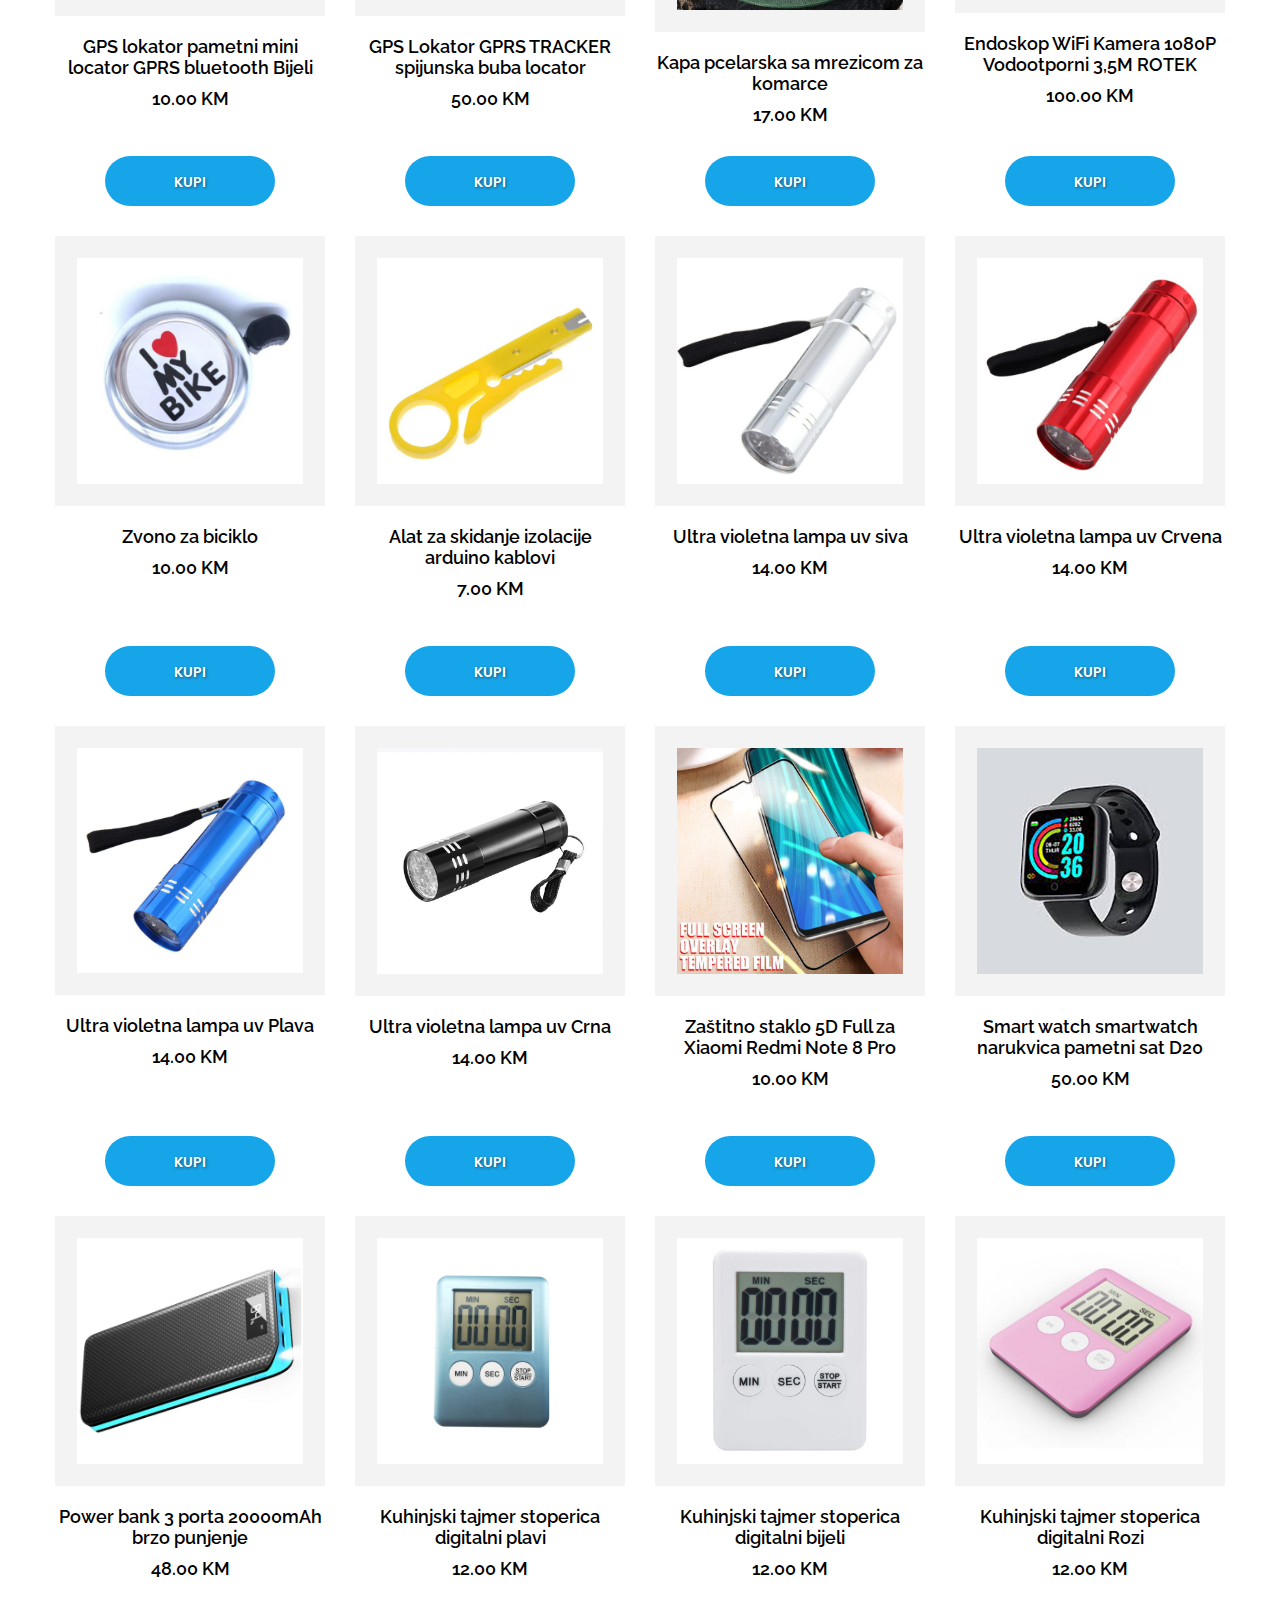
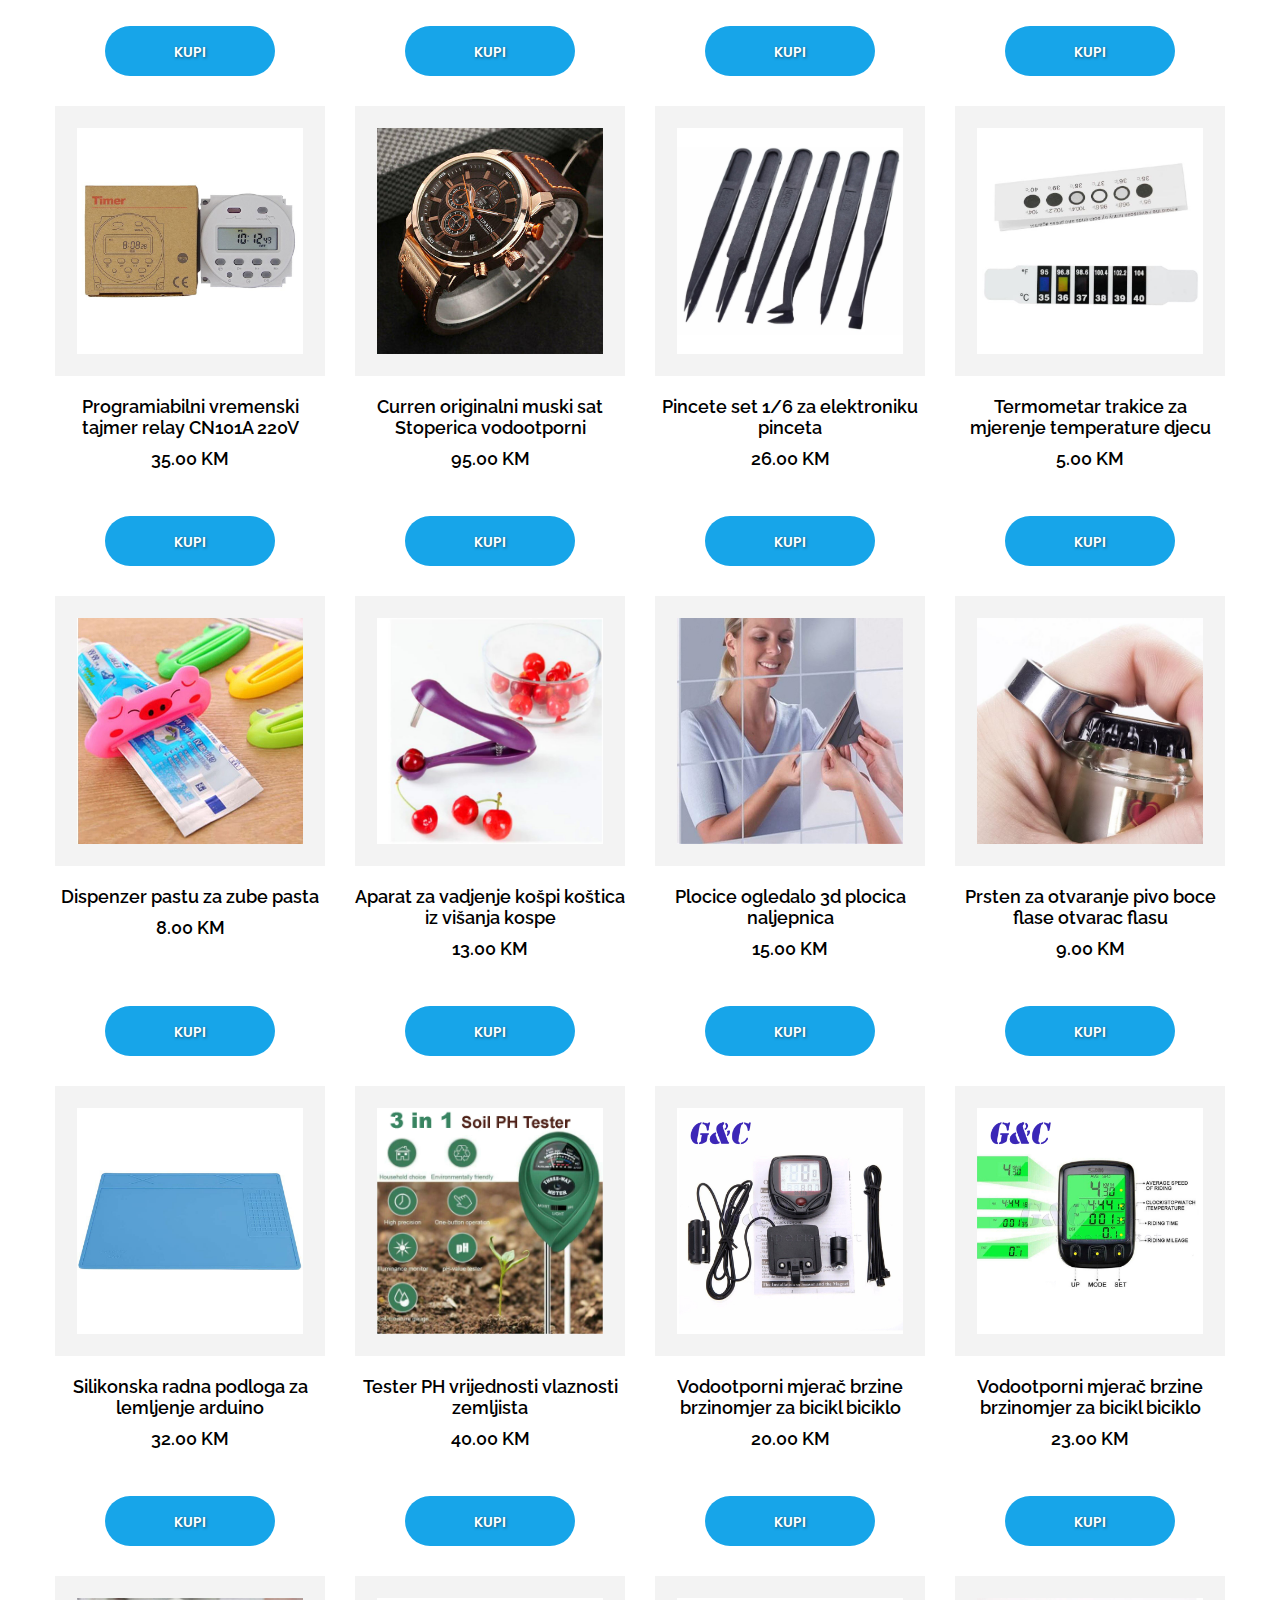
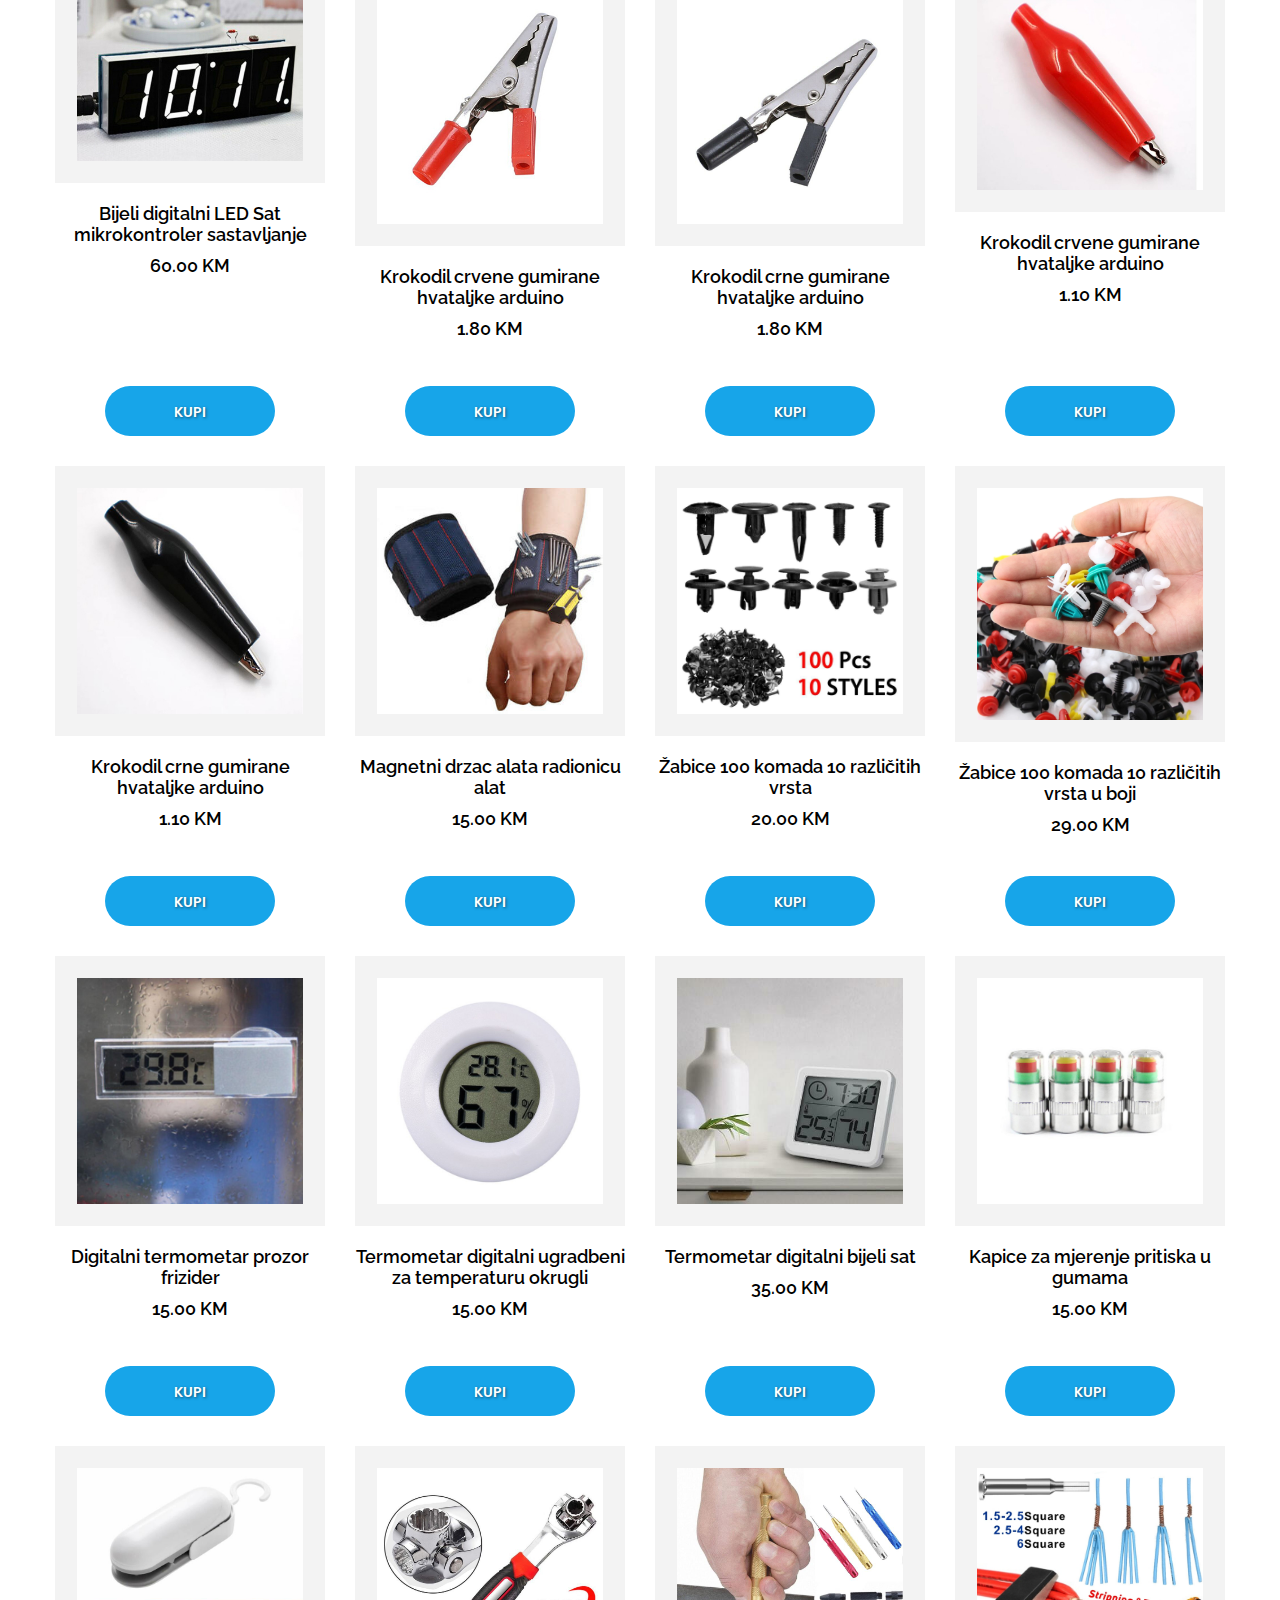
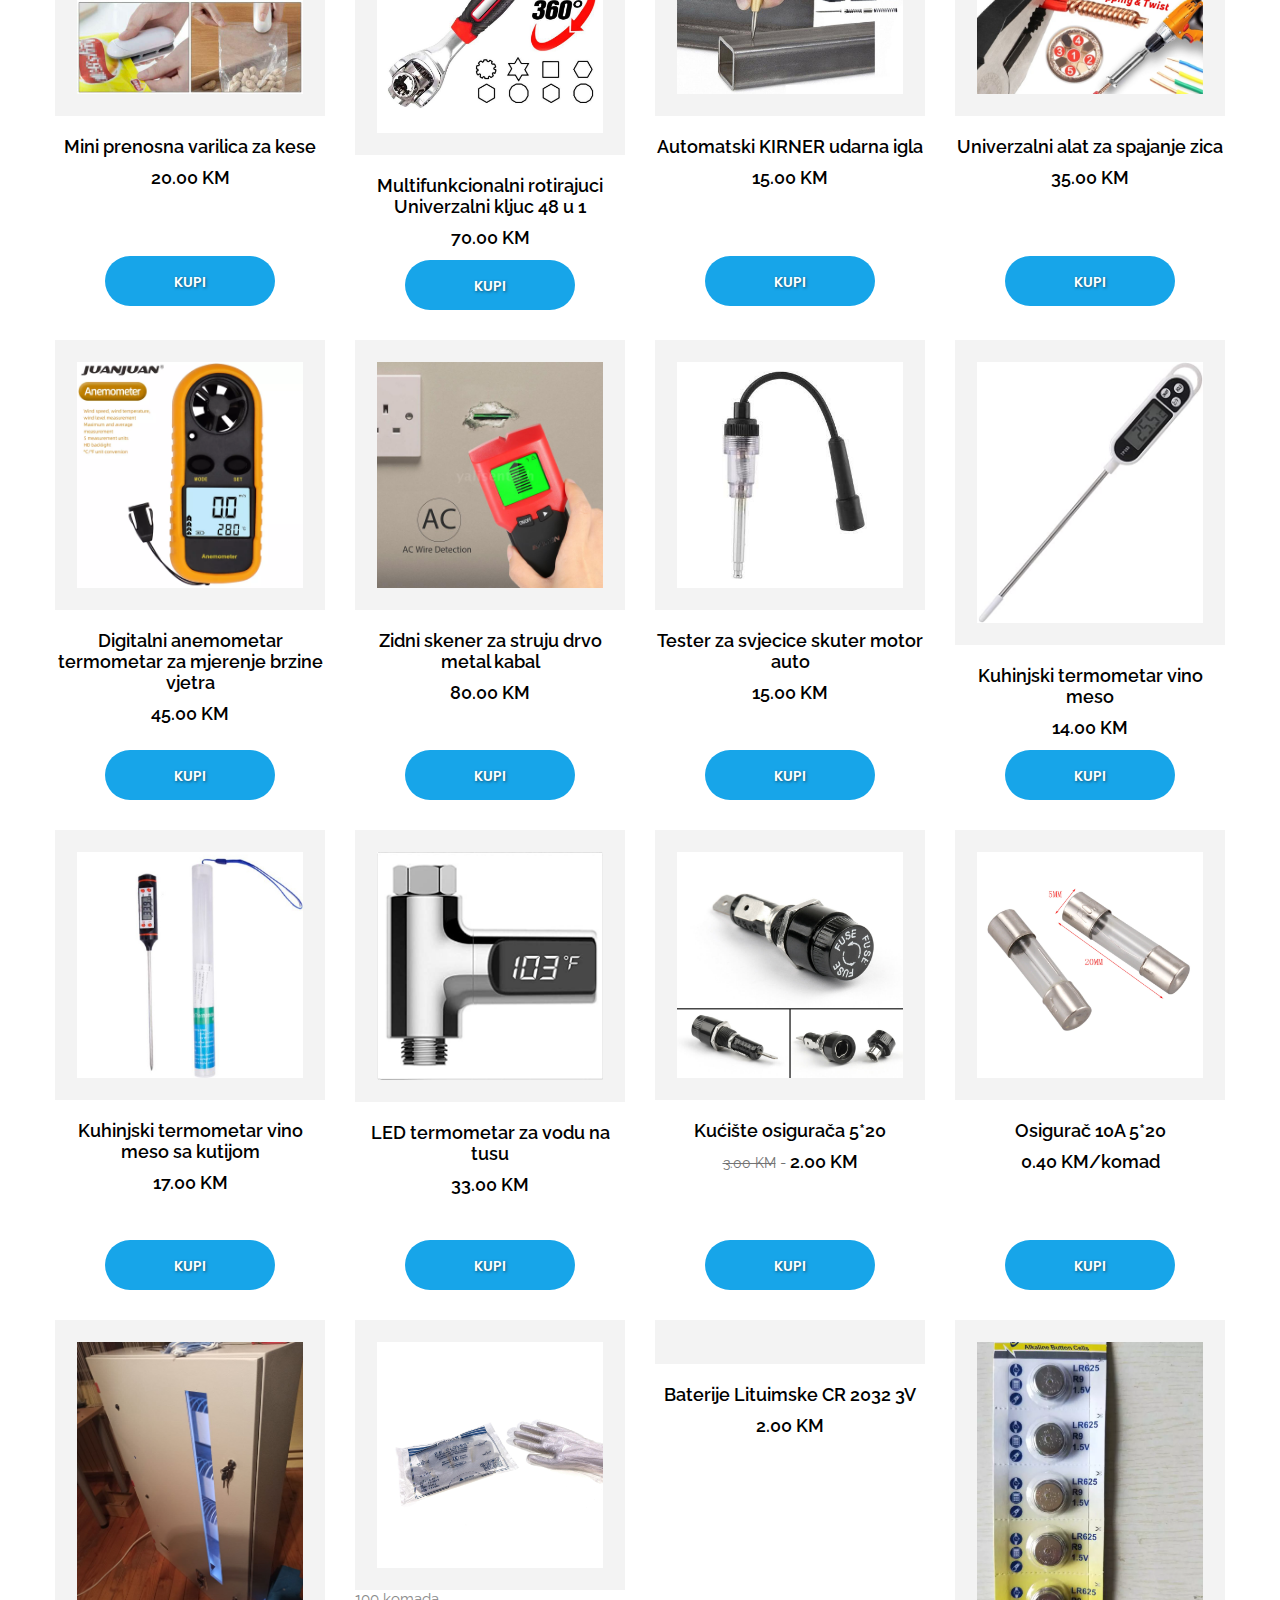
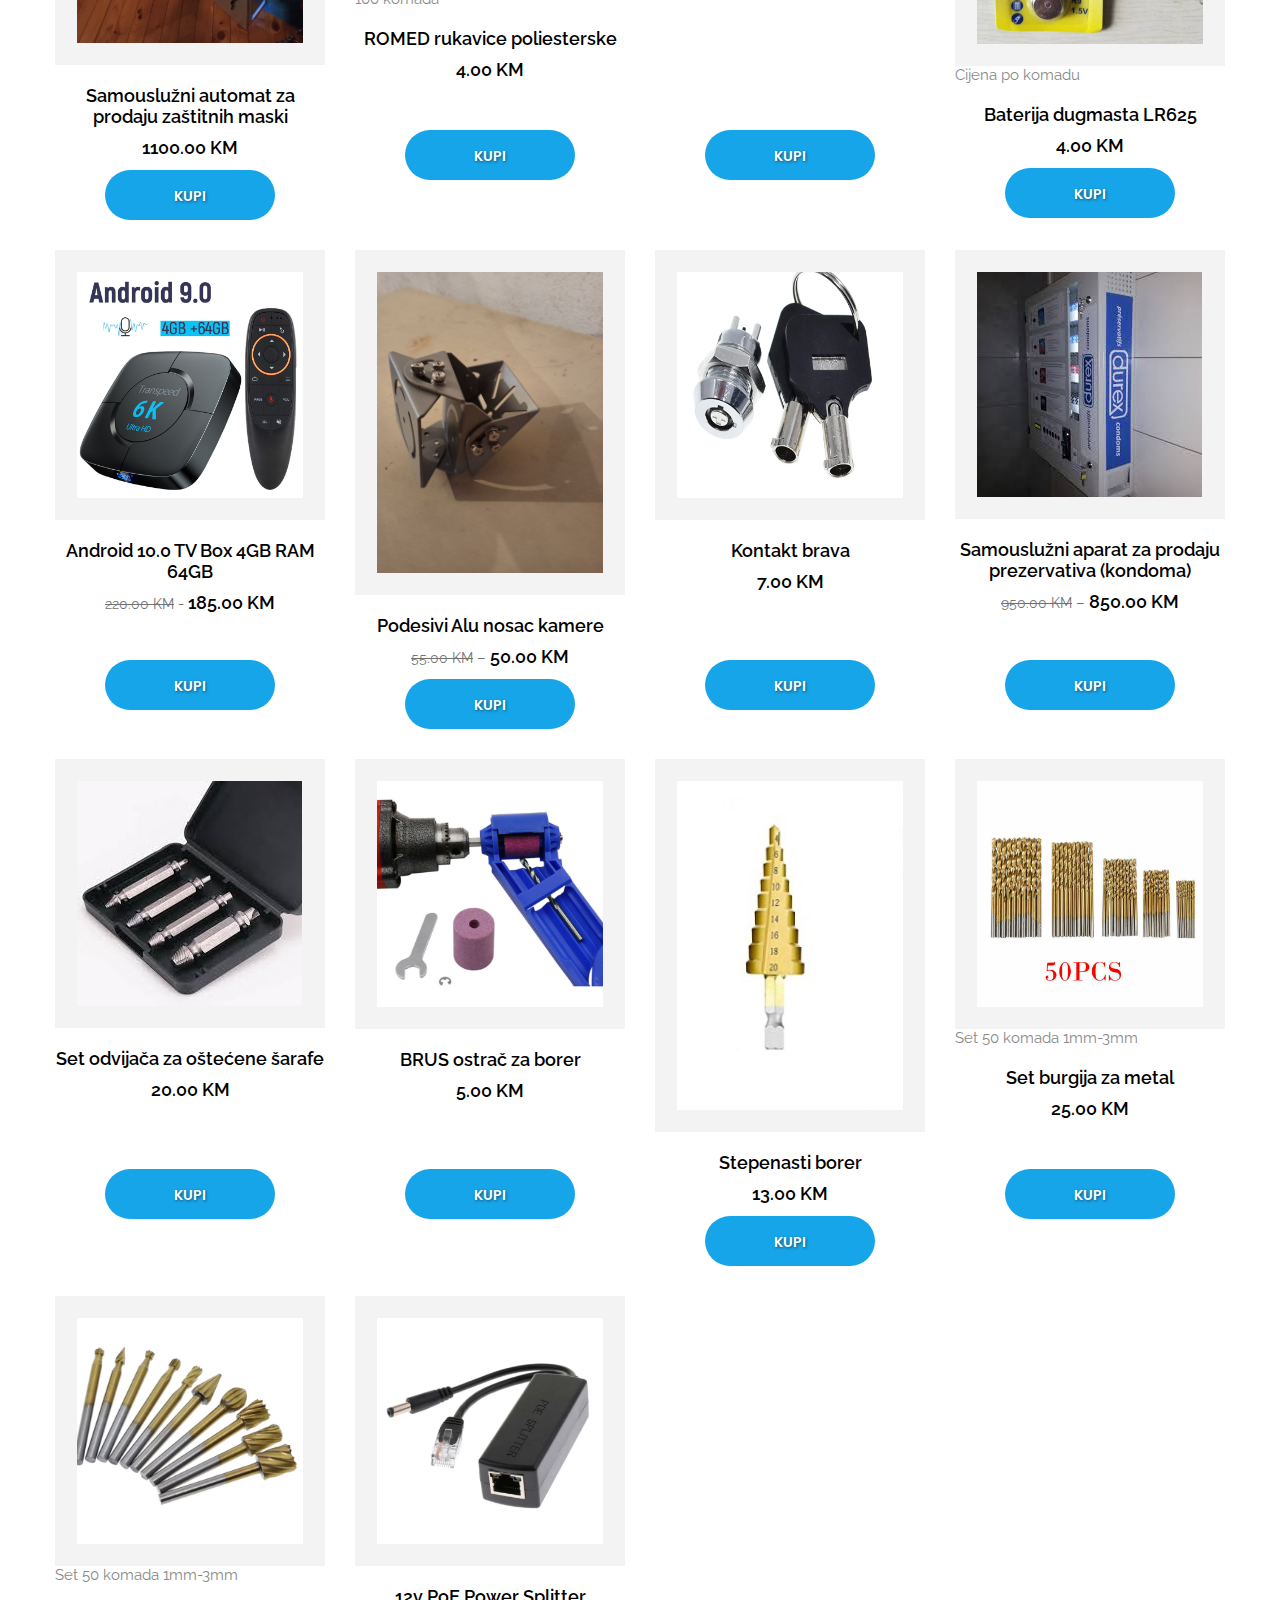
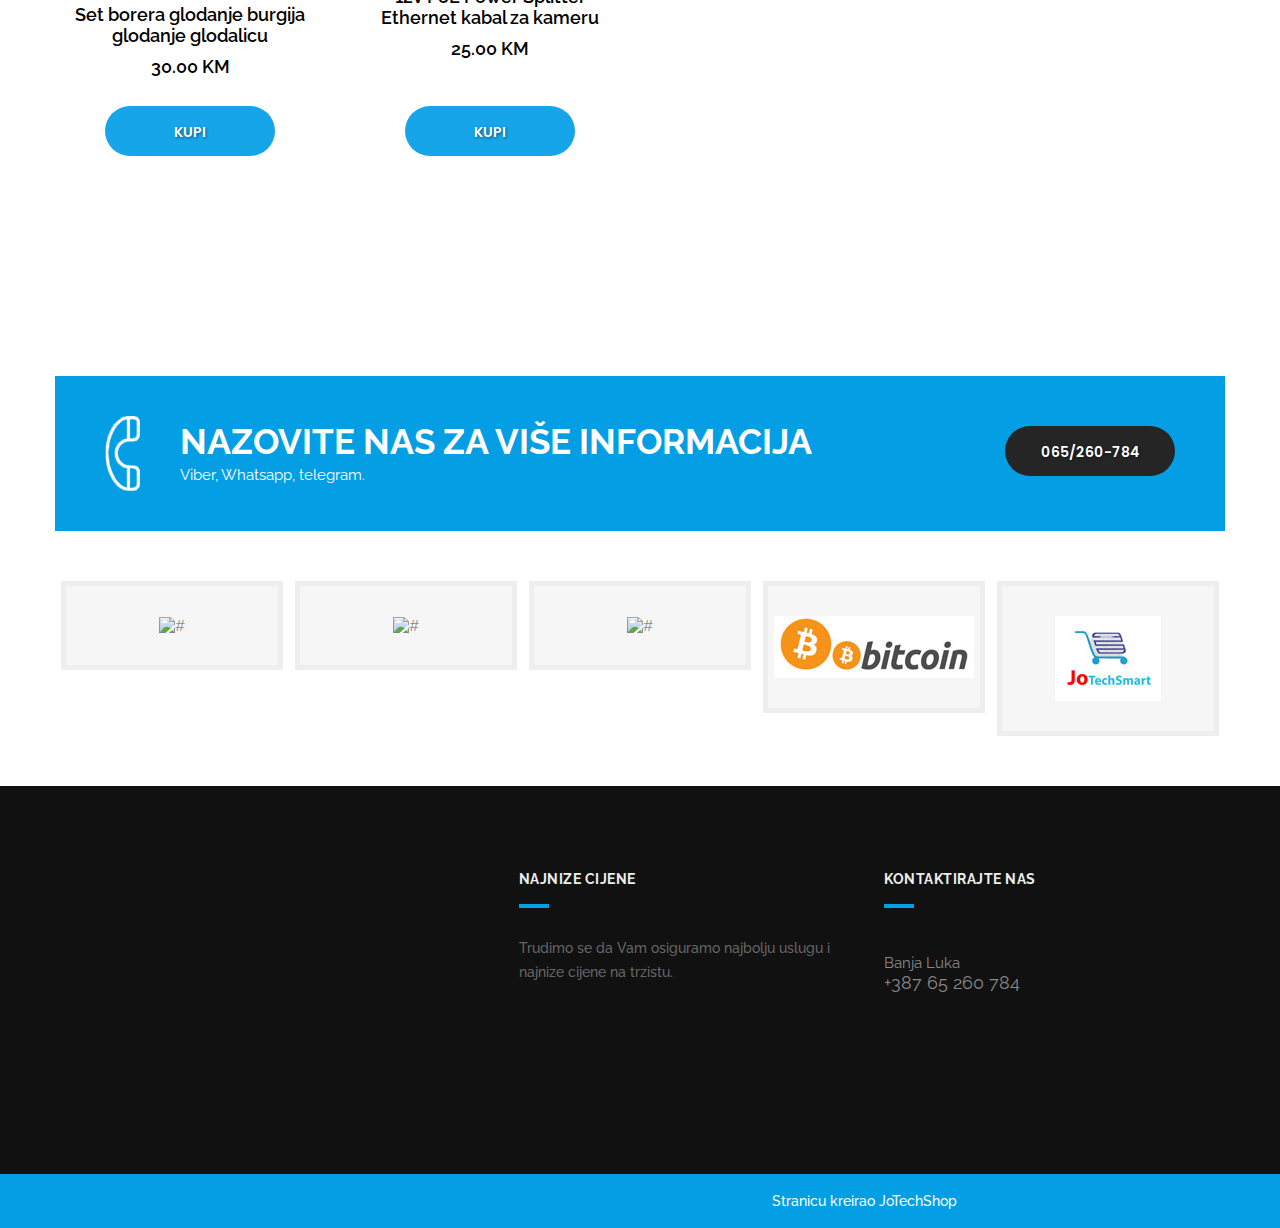
==== commit a3e5673e: "Update alatShop.html" ====
--- a/alatShop.html
+++ b/alatShop.html
@@ -1429,7 +1429,7 @@
                   <h4>Android 10.0 TV Box 4GB RAM 64GB</h4>
                 </div>
                 <div class="product_price">
-                  <p><span class="old_price">220.00 KM</span> - <span class="new_price"> 200.00 KM</span></p>
+                  <p><span class="old_price">220.00 KM</span> - <span class="new_price"> 185.00 KM</span></p>
                 </div>
               </div>
             </div>
@@ -1474,7 +1474,7 @@
                   <h4>Samouslužni aparat za prodaju prezervativa (kondoma)</h4>
                 </div>
                 <div class="product_price">
-                  <p><span class="old_price">950.00 KM</span> – <span class="new_price">800.00 KM</span></p>
+                  <p><span class="old_price">950.00 KM</span> – <span class="new_price">850.00 KM</span></p>
                 </div>
               </div>
             </div>
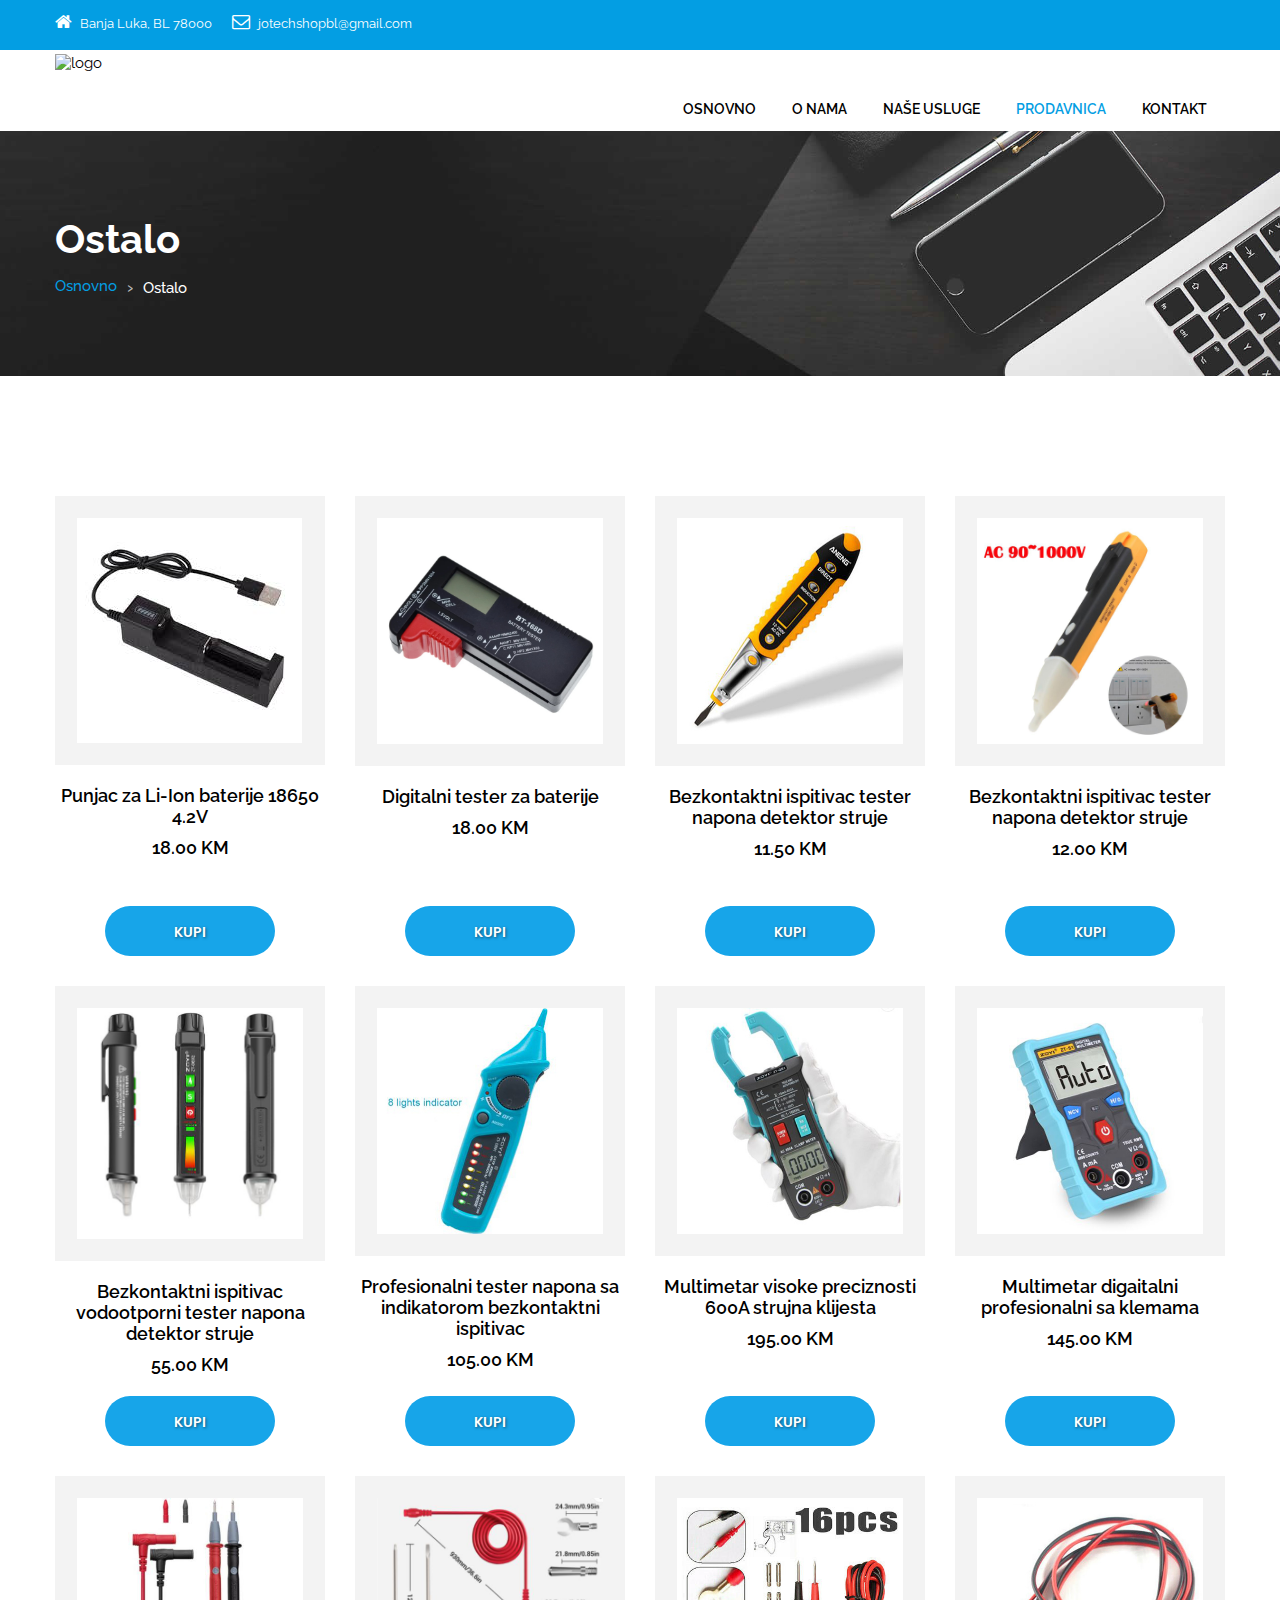
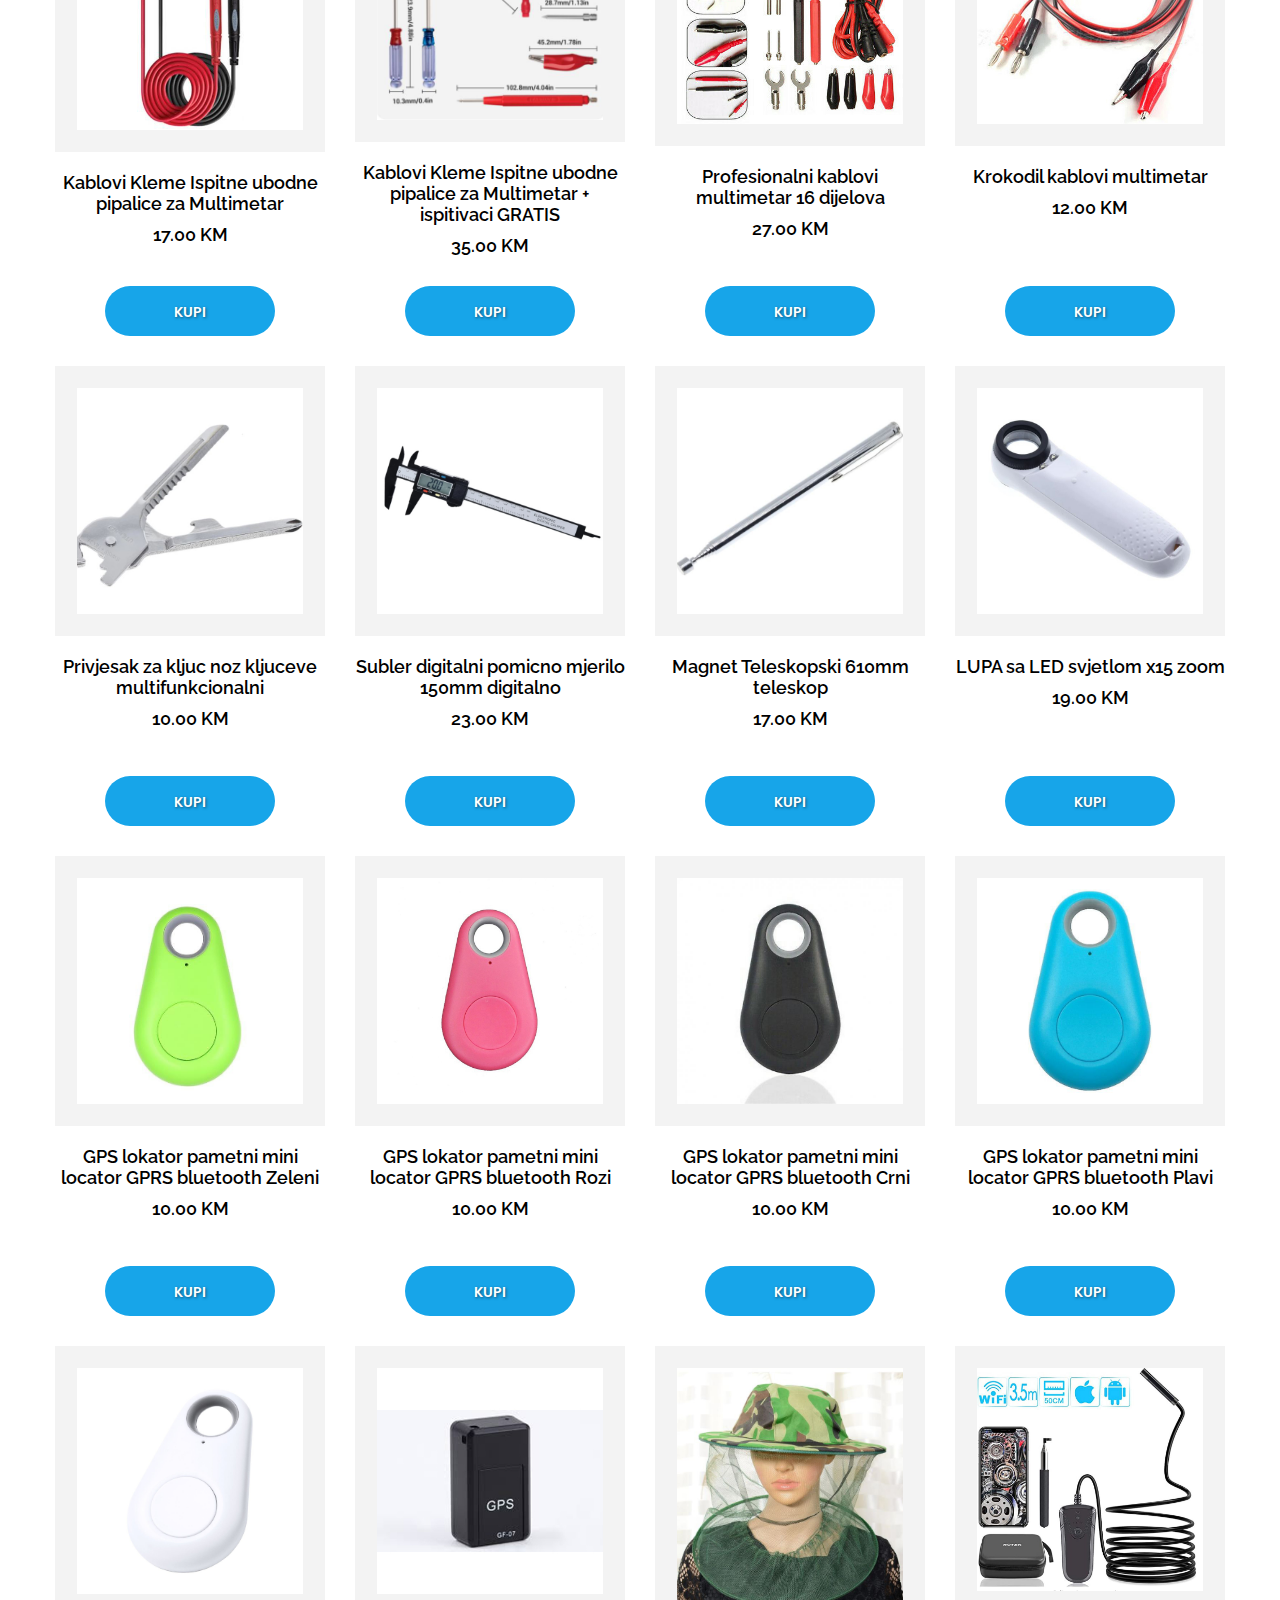
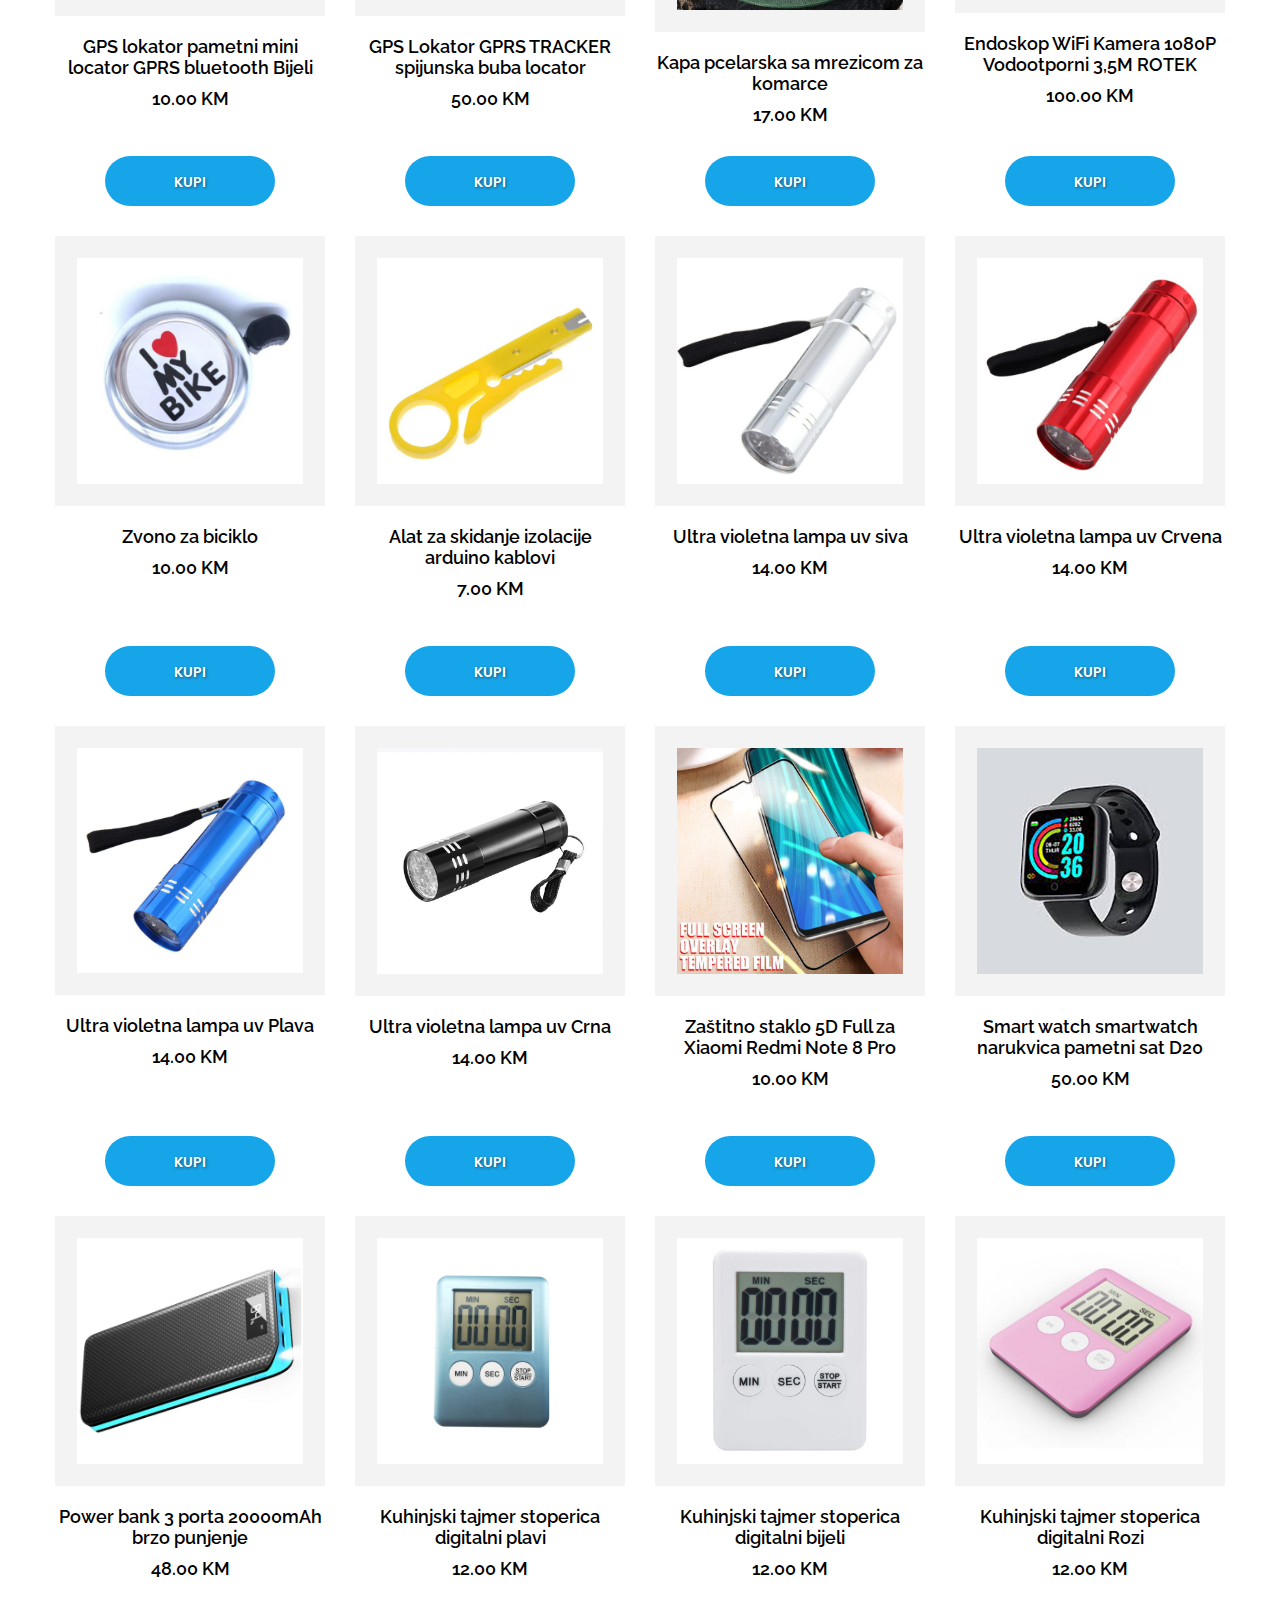
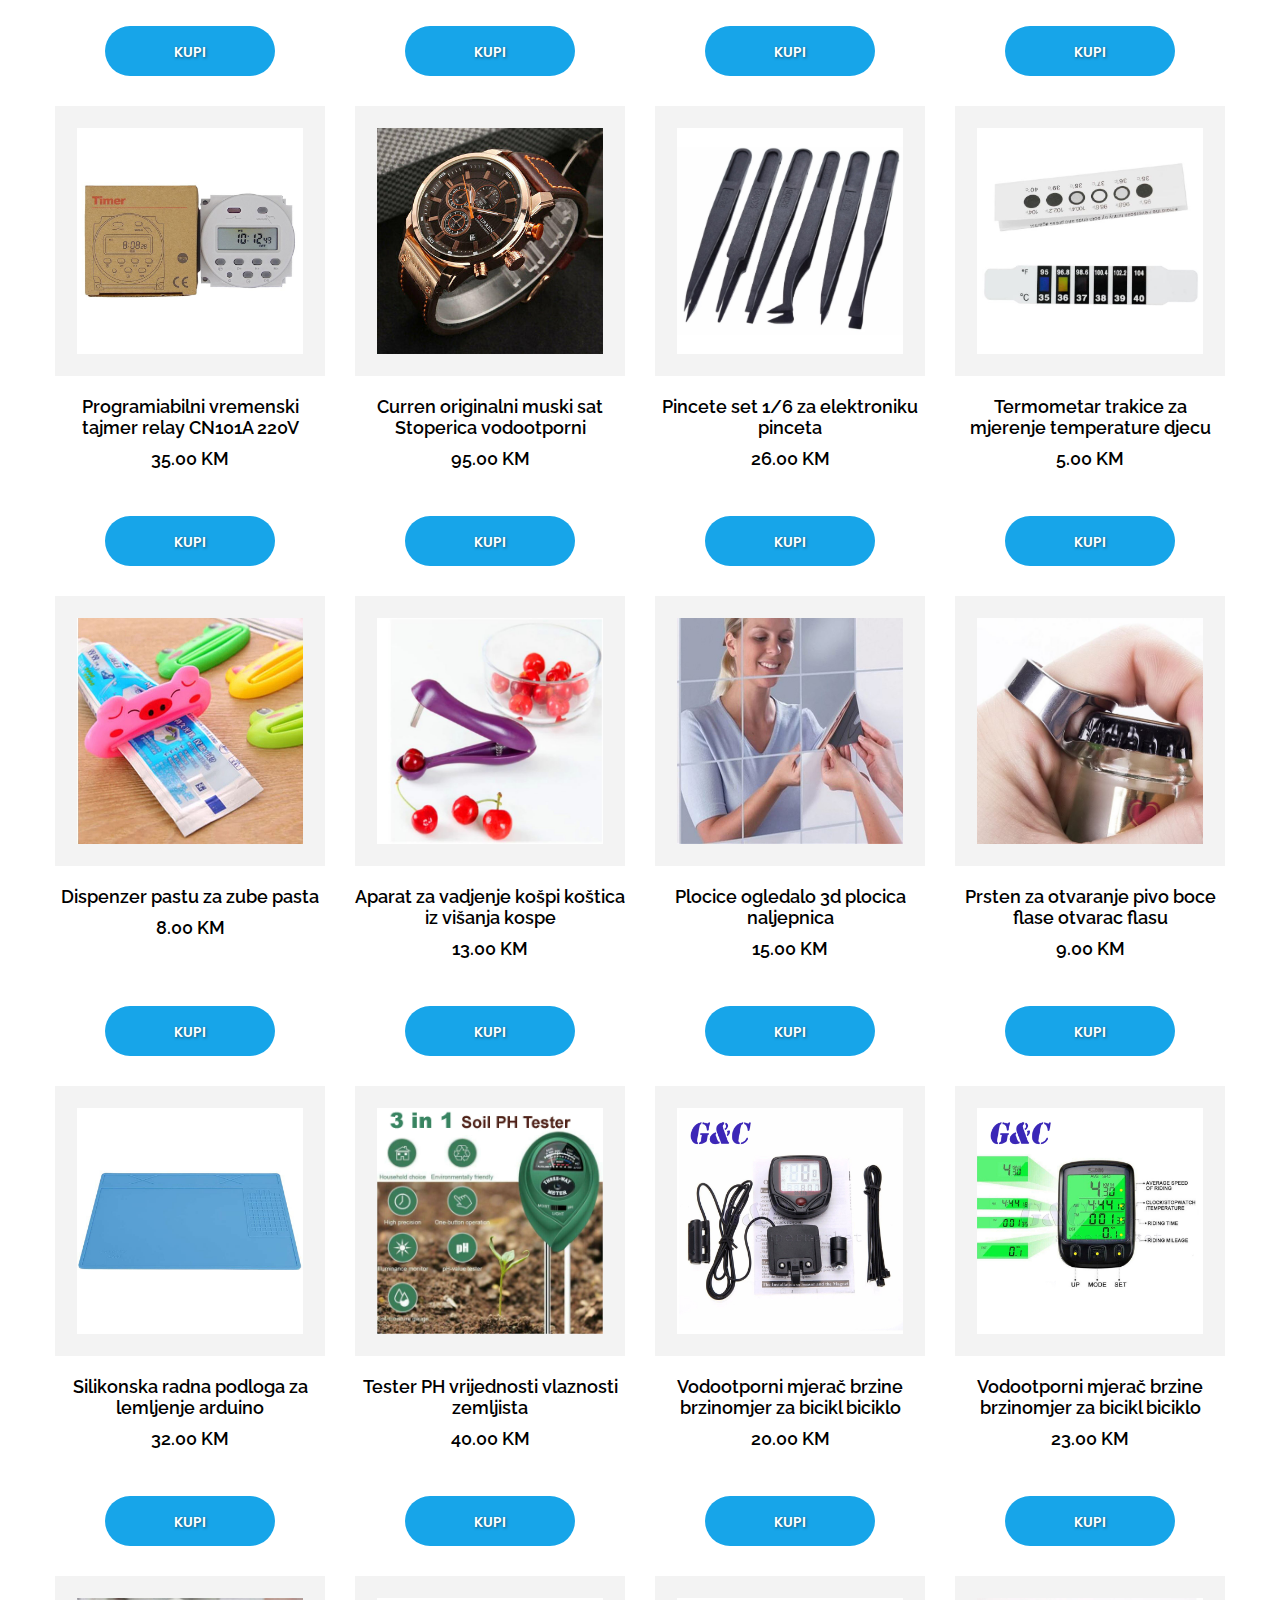
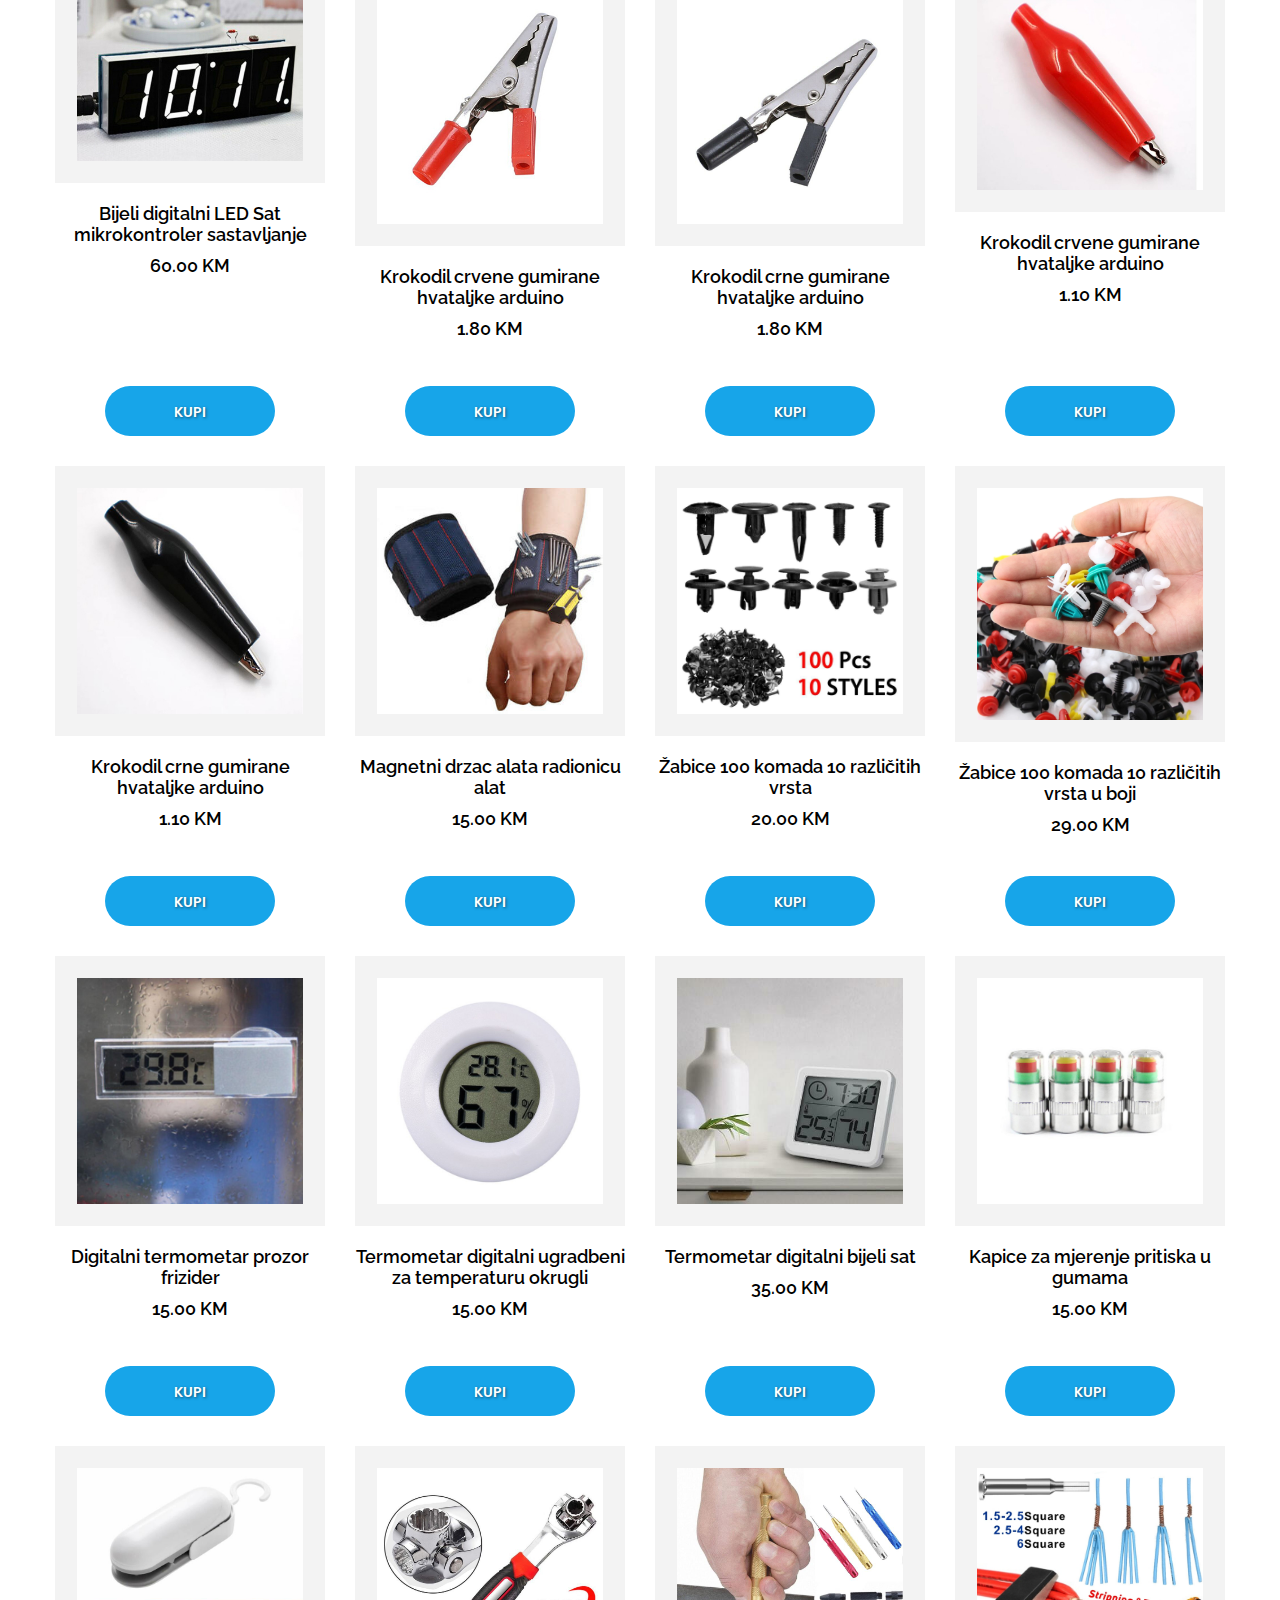
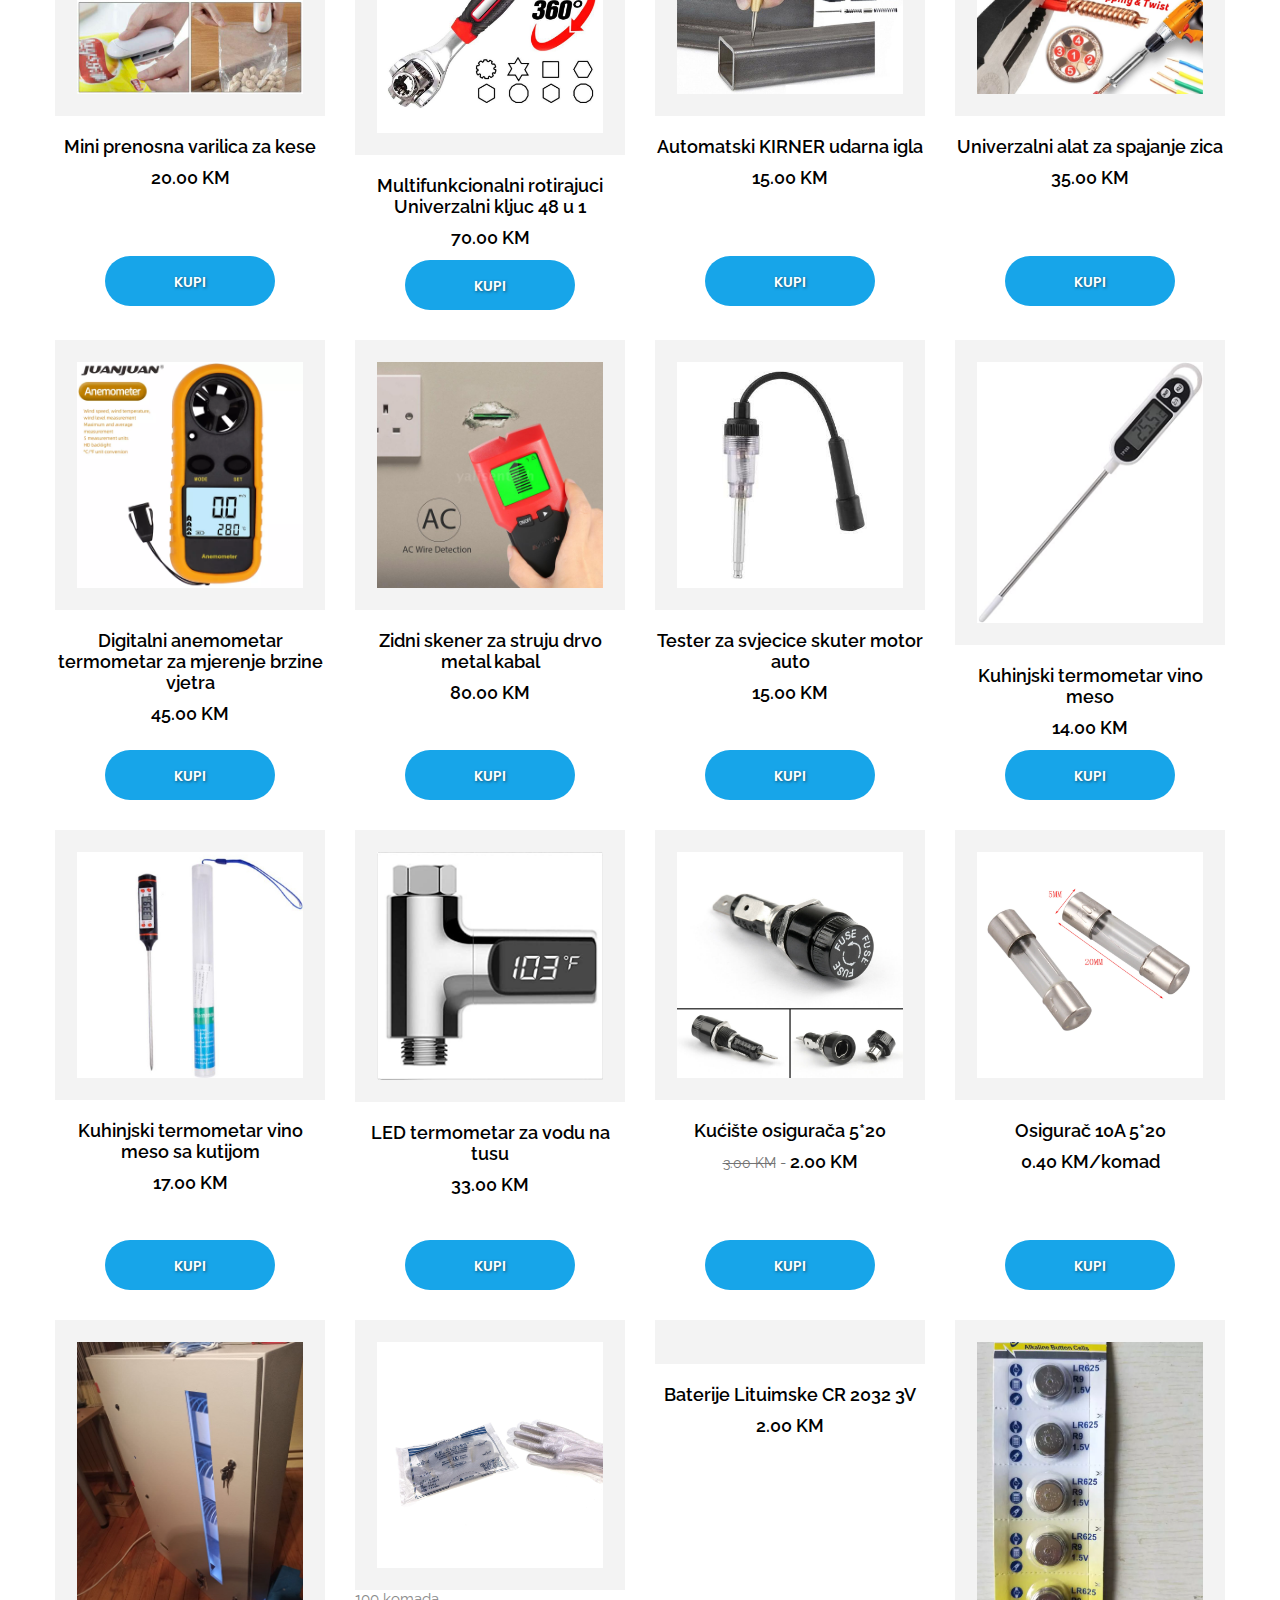
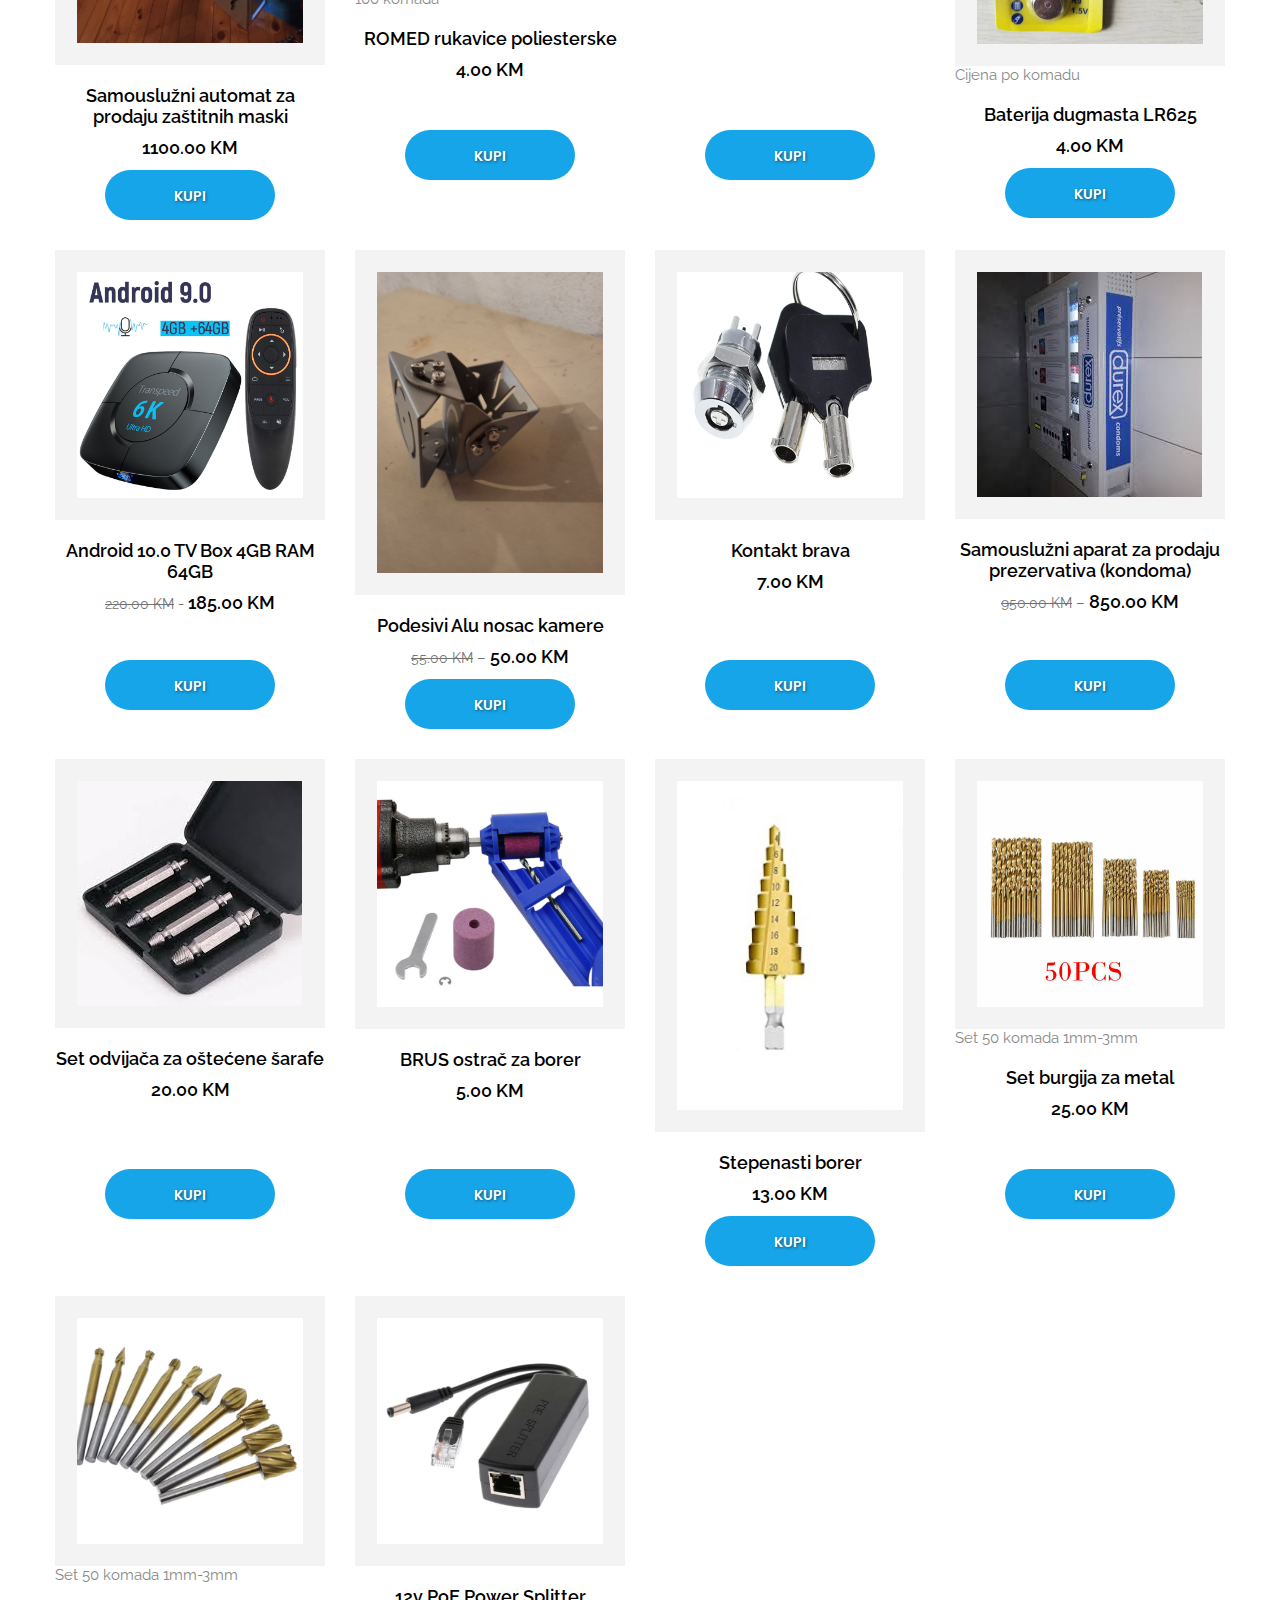
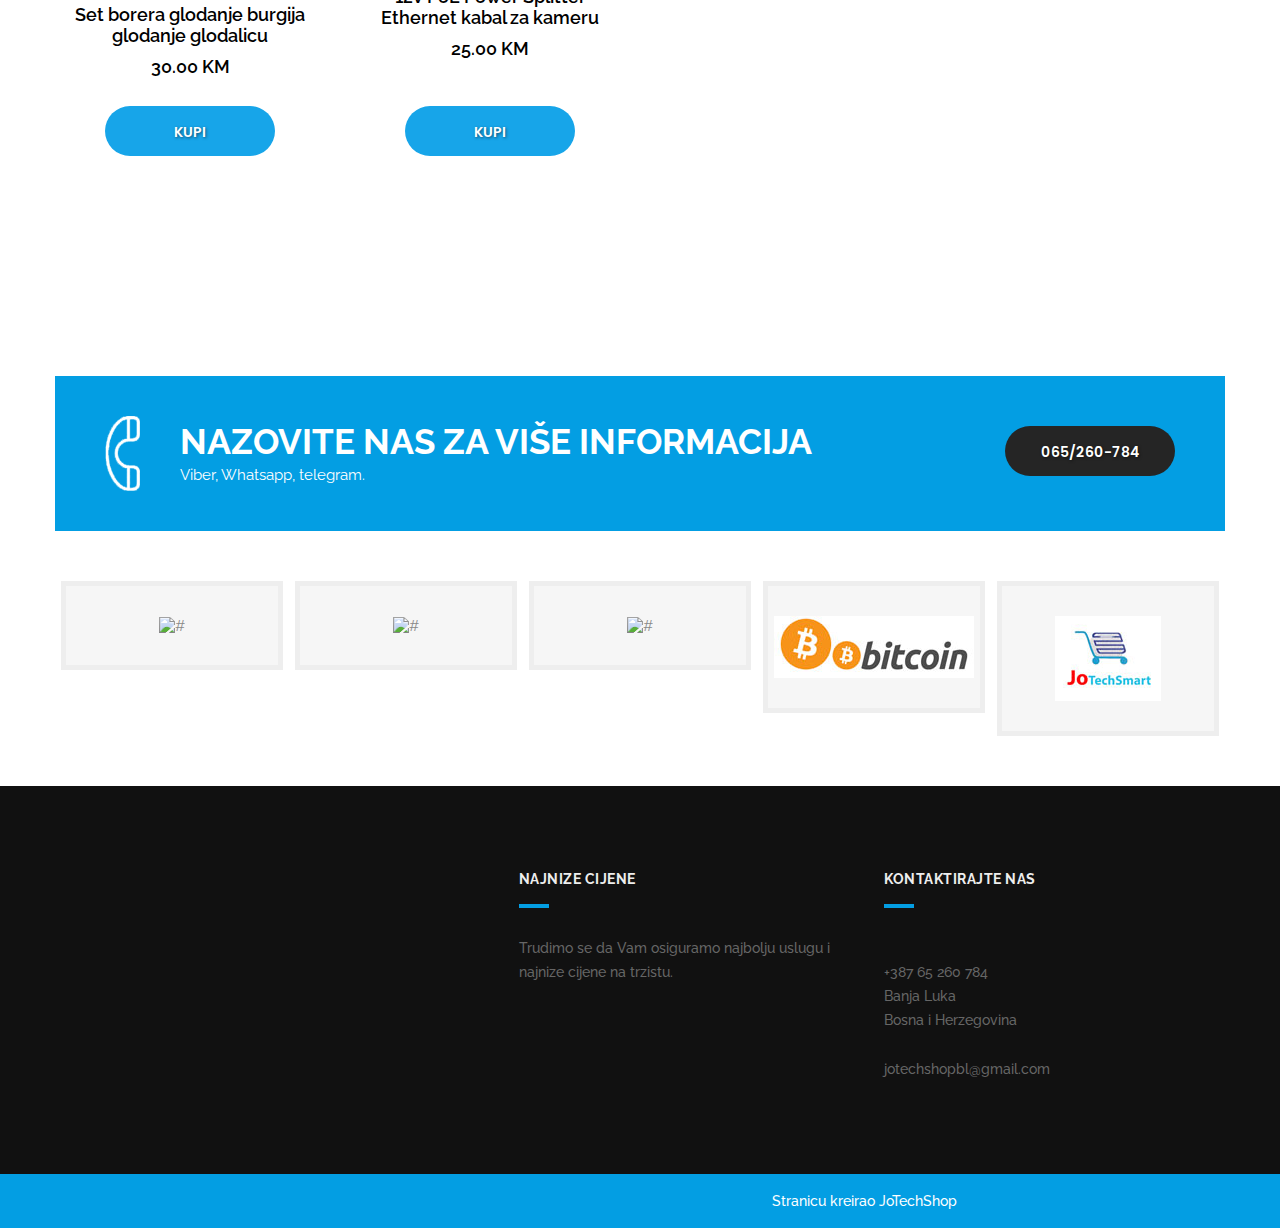
==== commit 909df143: "Update alatShop.html" ====
--- a/alatShop.html
+++ b/alatShop.html
@@ -10,7 +10,7 @@
 <meta name="viewport" content="initial-scale=1, maximum-scale=1">
 <!-- site metas -->
 <title>JoTechShop</title>
-<meta name="keywords" content="kriptovalute Banja Luka, Ledger Banja Luka, Bitcoin Banja Luka, Ethereum Banja Luka, Bitcoin BiH,JotechShop, Jotech Shop, Banja Luka, Banjaluka, Ledger nano s, Ledger, Bitcoin, Kriptovalute">
+<meta name="keywords" content="Banja Luka,JotechShop, Jotech Shop, Banjaluka,Punjac,Li-Ion,baterije,18650,Digitalni,tester,baterije,Bezkontaktni,ispitivac,tester,napona,detektor,struje,vodootporni,Profesionalni,Multimetar,600A,strujna klijesta,Kablovi,Kleme,Ispitne,ubodne,pipalice,ispitivaci,Krokodil,kljuc,noz,Subler,pomicno mjerilo,Magnet,Teleskopski,LUPA,GPS,lokator,pametni,mini,locator,GPRS,bluetooth,Kapa,pcelarska,mrezicom,komarce,skidanje,izolacije,Ultra violetna,lampa,uv,Zaštitno staklo,Power bank,20000mAh,brzo punjenje,Kuhinjski,tajmer,stoperica,digitalni,Programiabilni,vremenski,relay,Curren,originalni,muski sat,Stoperica,vodootporni,Pincete,set,za elektroniku,pinceta,Termometar,trakice za mjerenje temperature,djecu,Dispenzer,pastu,Plocice,ogledalo,3d,plocica,Prsten,otvaranje,pivo,boce,flase,otvarac,flasu,Silikonska,radna,podloga,lemljenje,arduino,Vodootporni,mjerač,brzine,brzinomjer,bicikl,biciklo,Bijeli,digitalni,LED,Sat,mikrokontroler,sastavljanje,Magnetni,drzac,alata,radionicu,Žabice,Kapice,mjerenje,pritiska,u,gumama,Multifunkcionalni,rotirajuci,Univerzalni,kljuc,Automatski,KIRNER,udarna,igla,Zidni,skener,struju,drvo,metal,kabal,vodu,Kućište,osigurača,Osigurač,Samouslužni,automat,prodaju,zaštitnih,maski,ROMED,rukavice,poliesterske,Android,TV,Box,Kontakt,brava,prezervativa,kondoma,Set,odvijača,oštećene,šarafe,Stepenasti,borer,borera,glodanje,burgija,glodanje,glodalicu,PoE,Power,Splitter,Ethernet,kabal,kameru">
 <meta name="description" content="">
 <meta name="author" content="">
 <!-- site icons -->
@@ -1651,10 +1651,11 @@
               <h2>Kontaktirajte nas</h2>
             </div>
            
-           <br>Banja Luka<br>
-              <span style="font-size:18px;">+387 65 260 784</span></p>
+            <p><br>+387 65 260 784<br>Banja Luka<br>Bosna i Herzegovina<br></p>
+                   
+                   
             <div class="footer_mail-section">
-              
+              <p>jotechshopbl@gmail.com</p>
             </div>
           </div>
         </div>
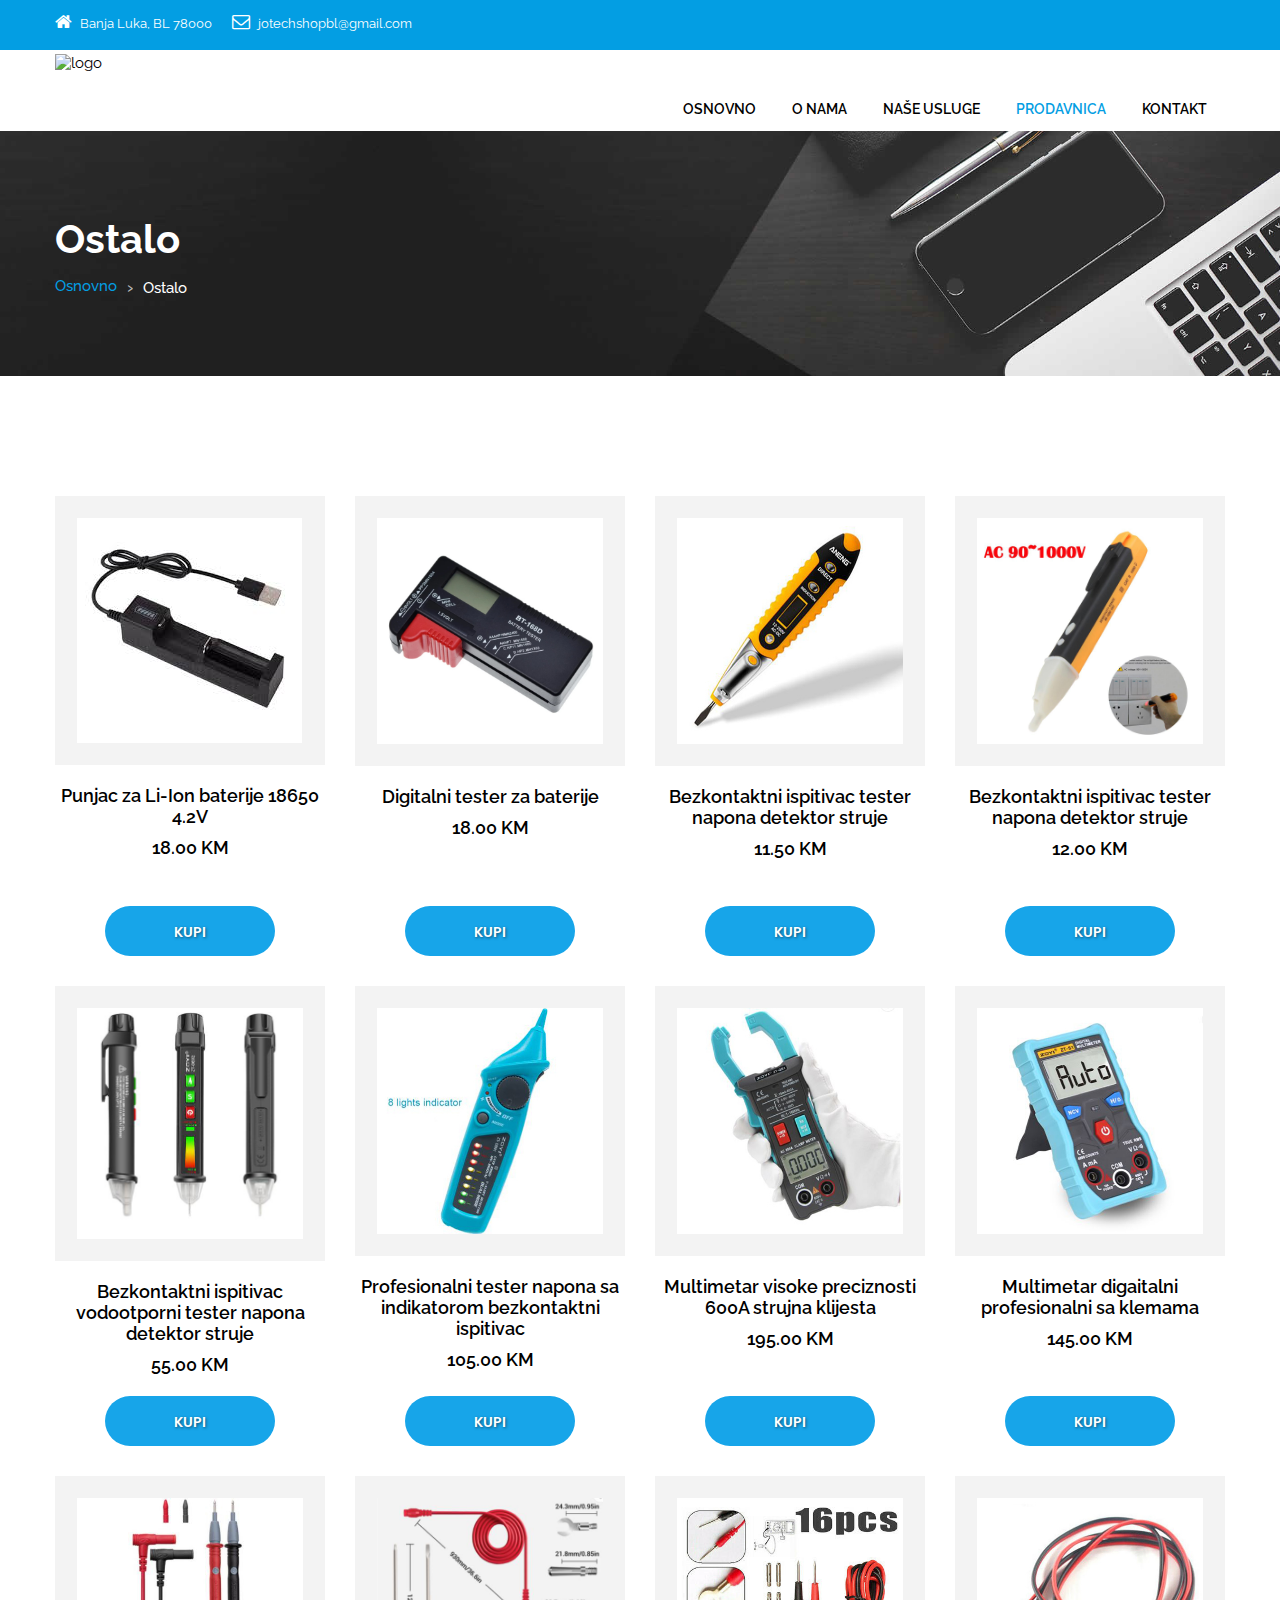
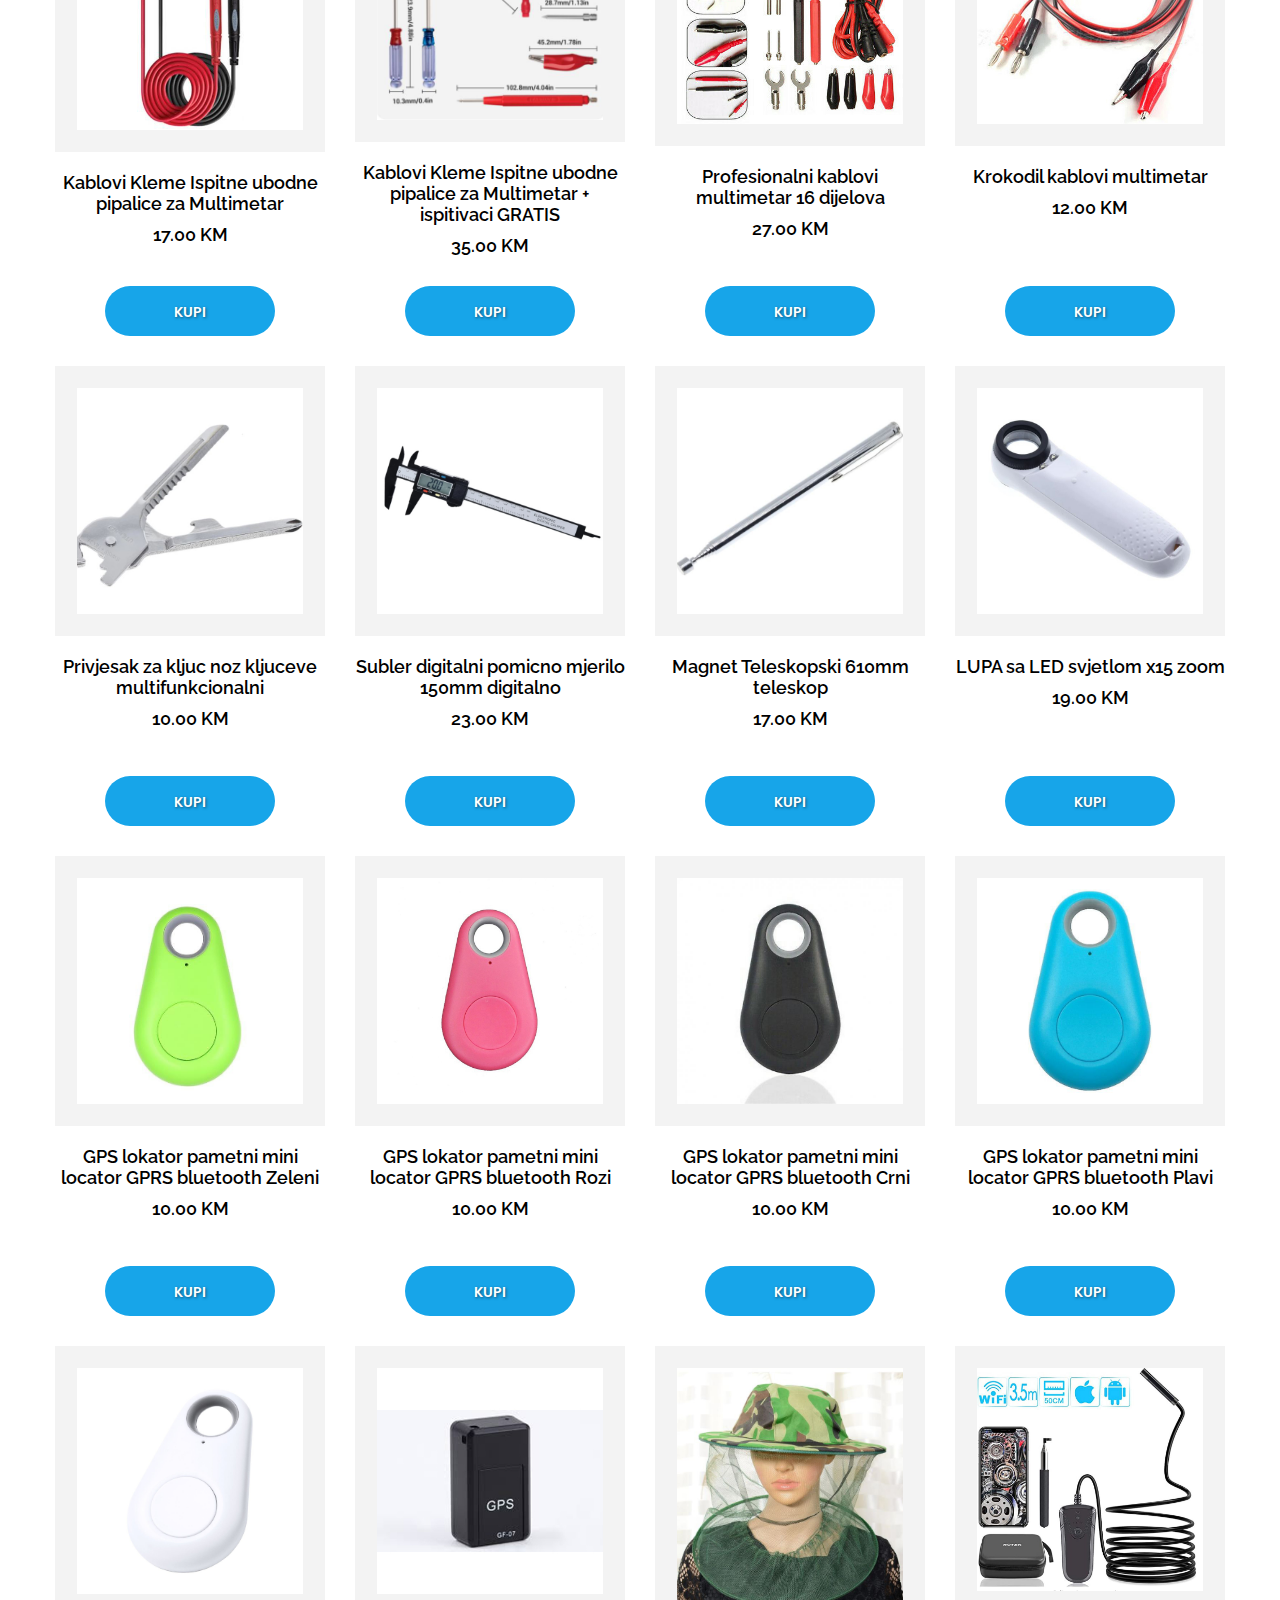
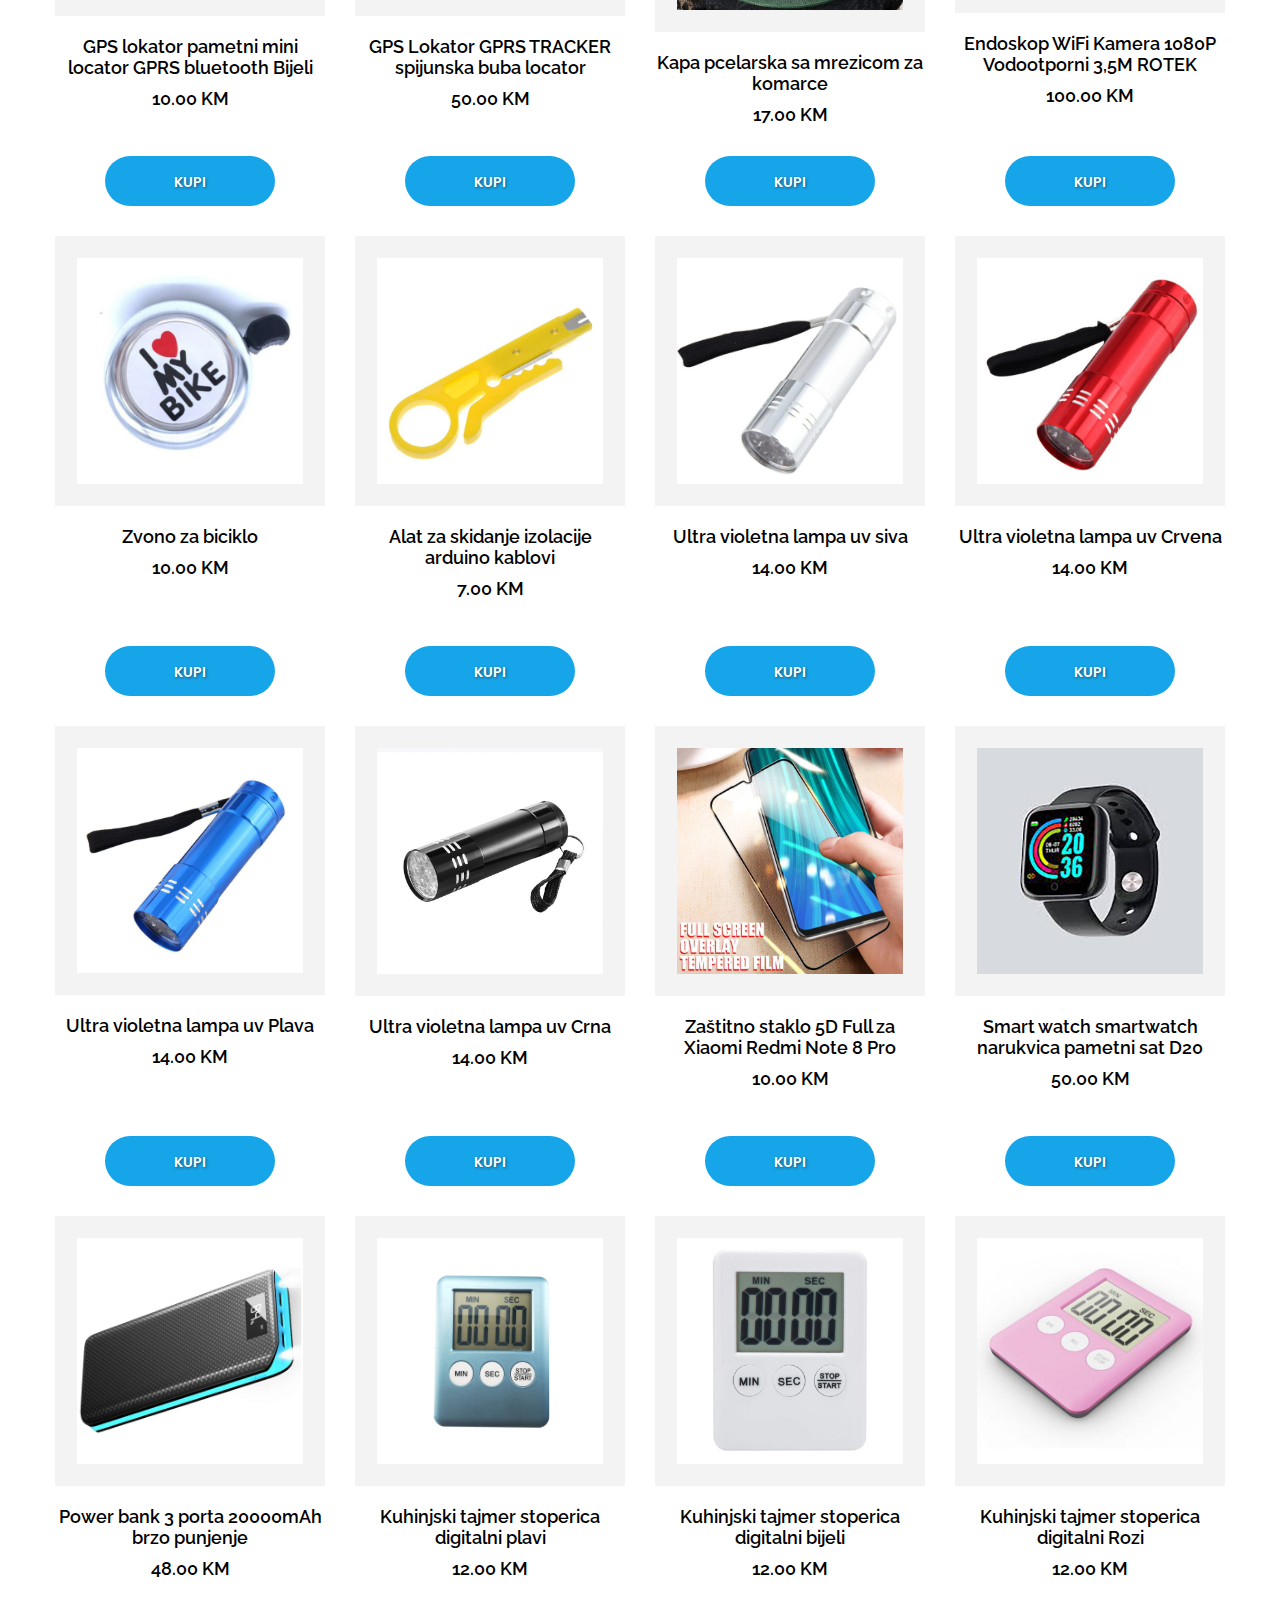
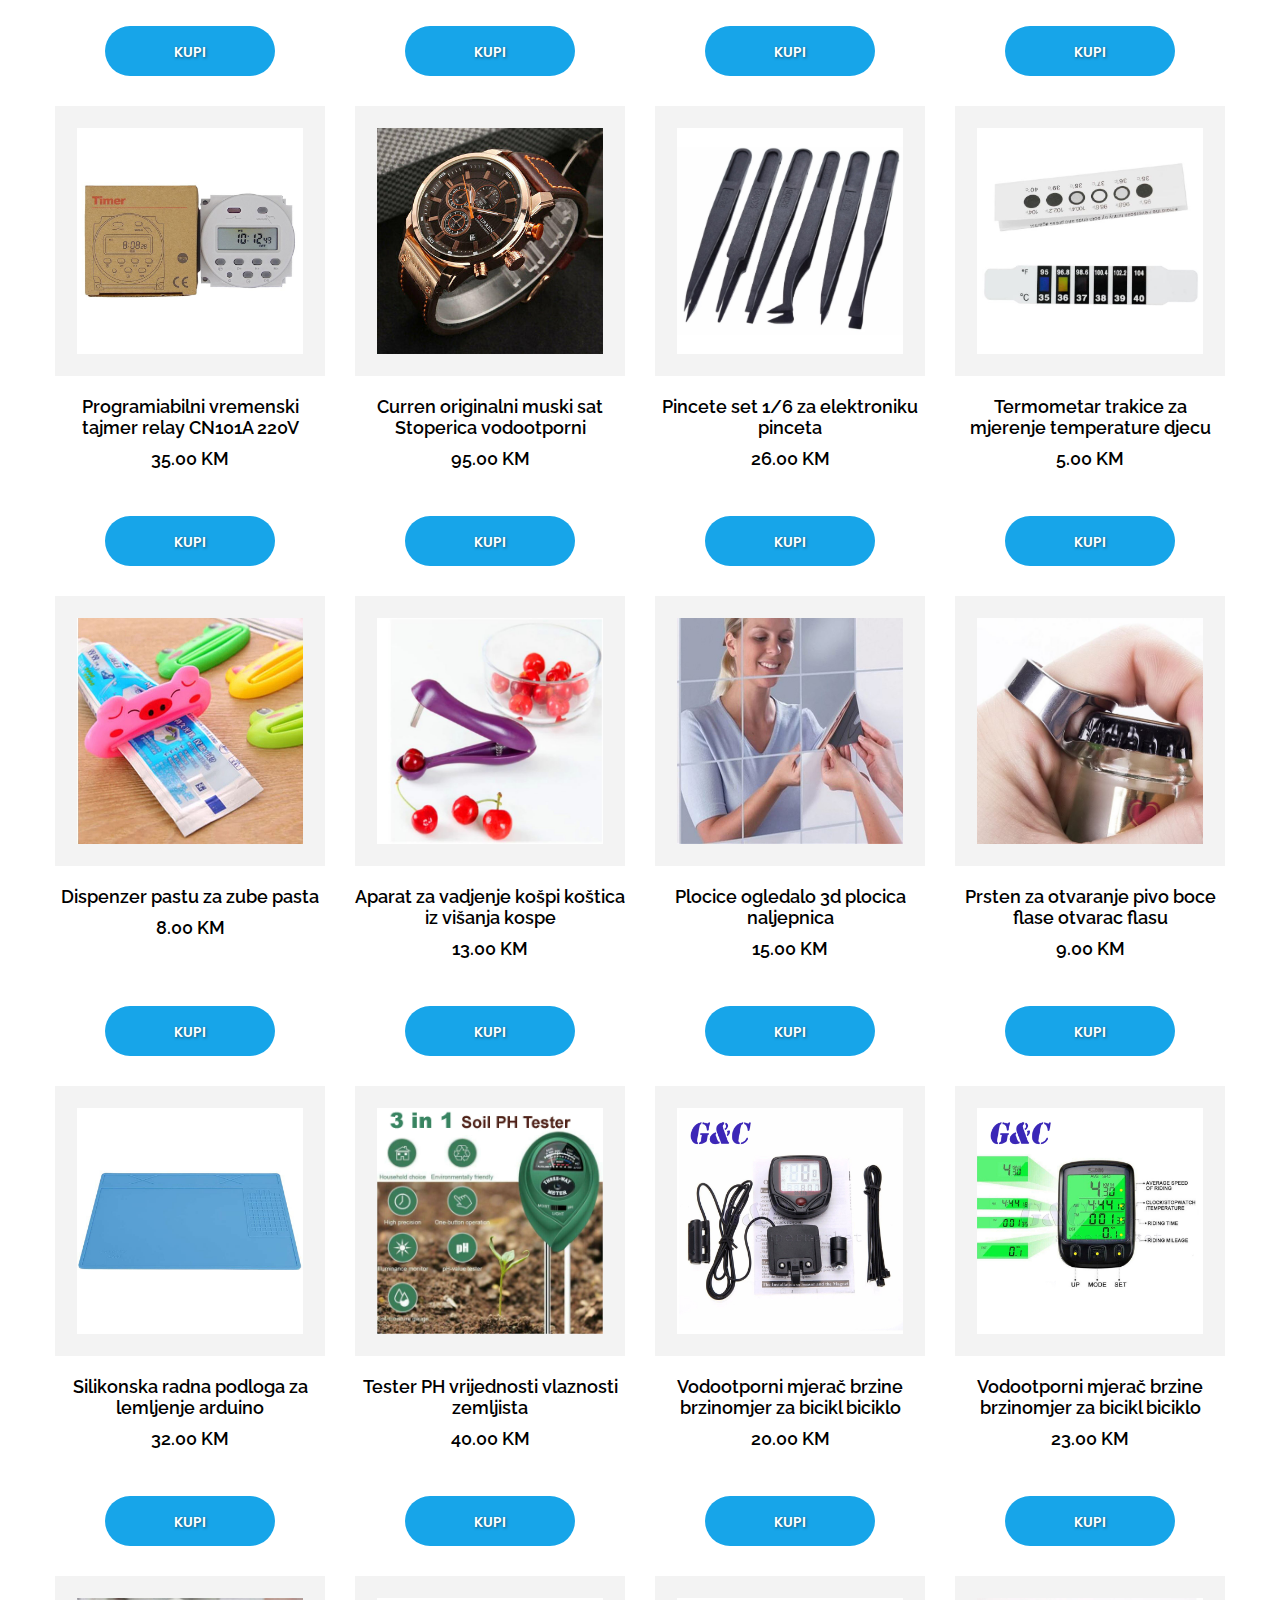
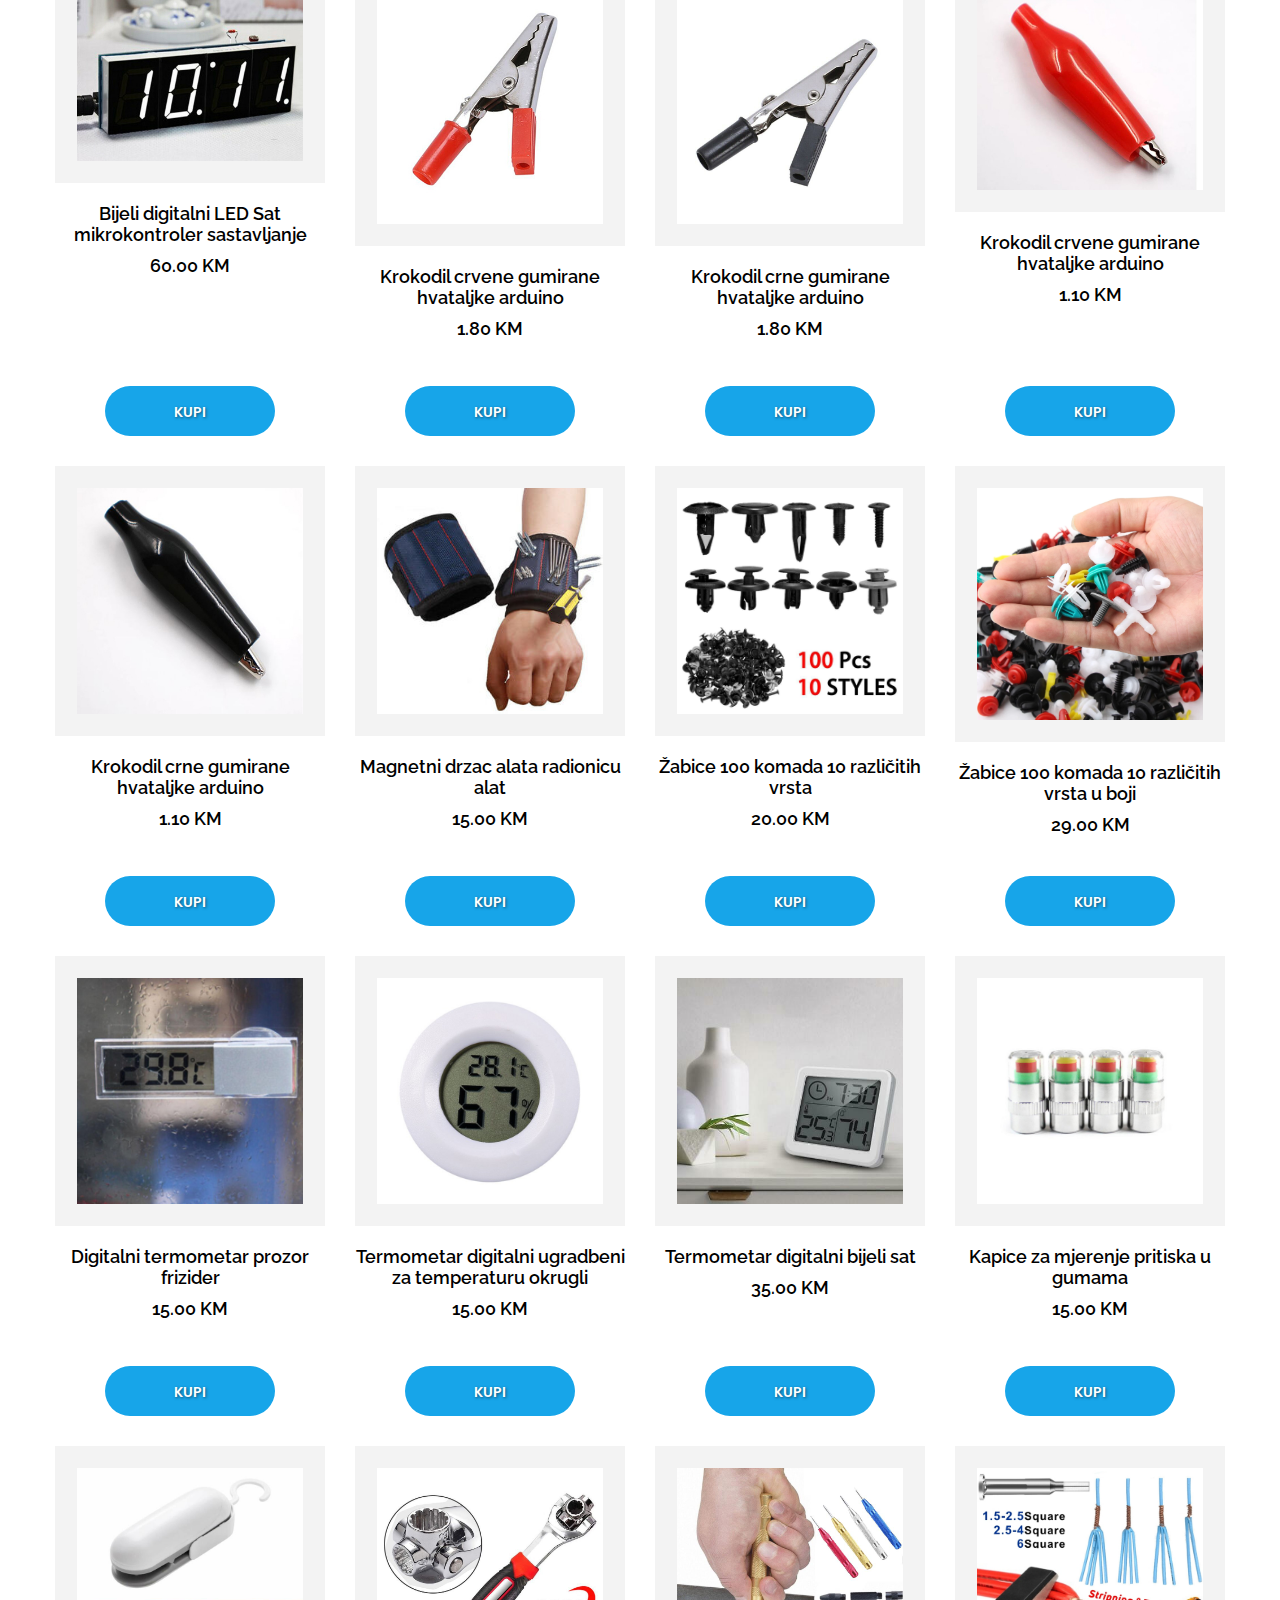
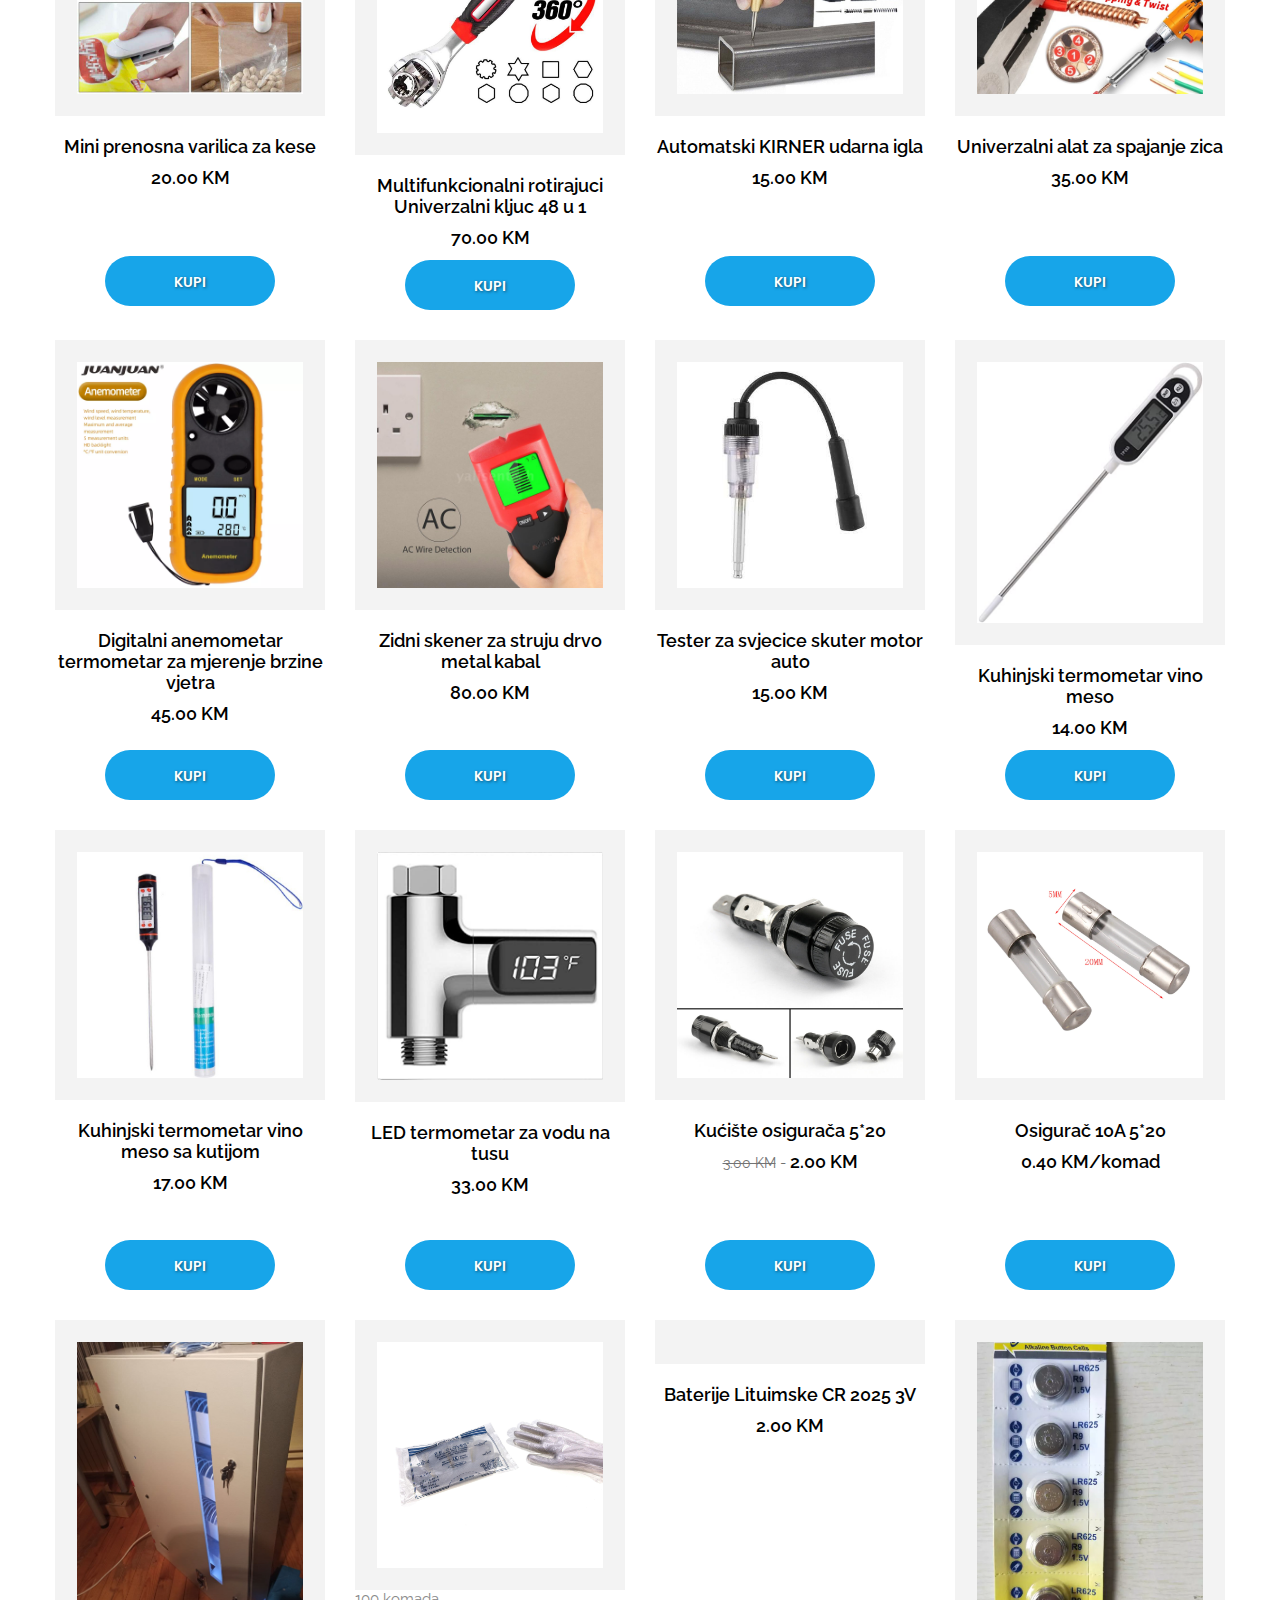
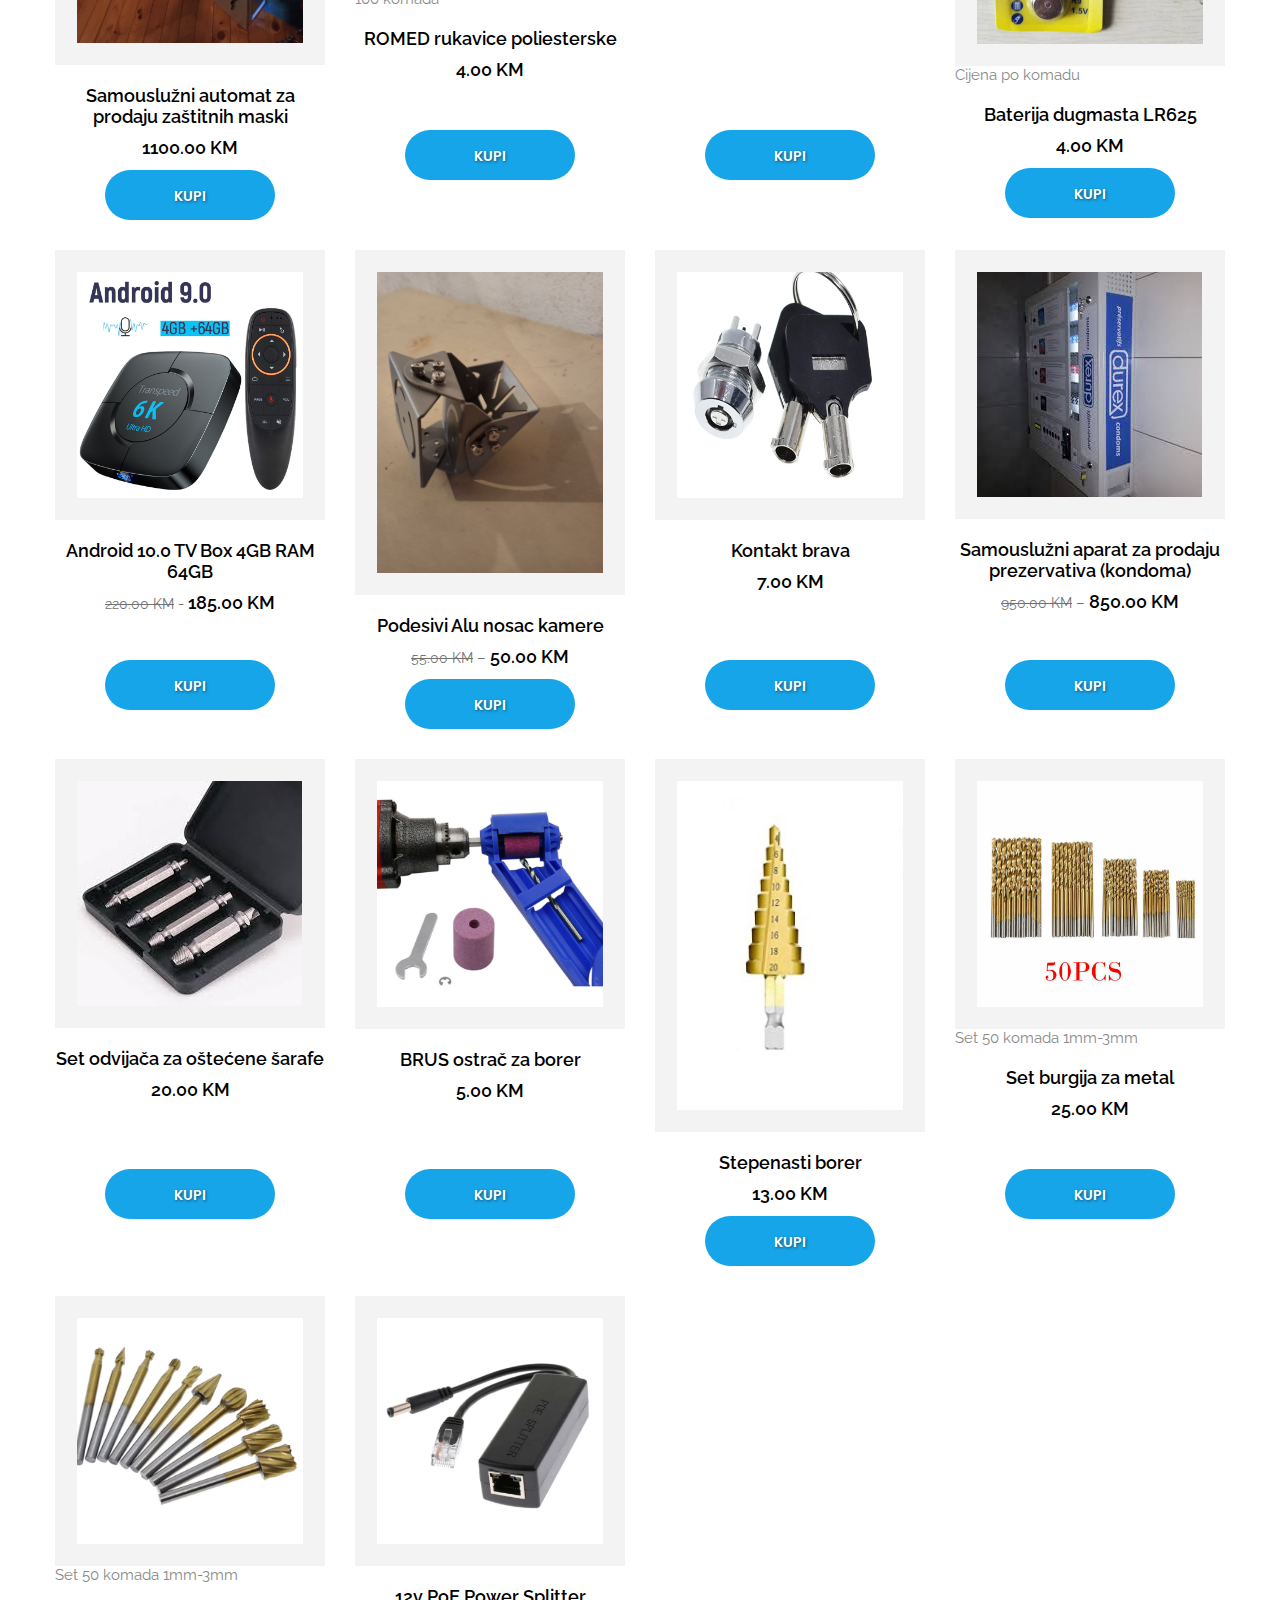
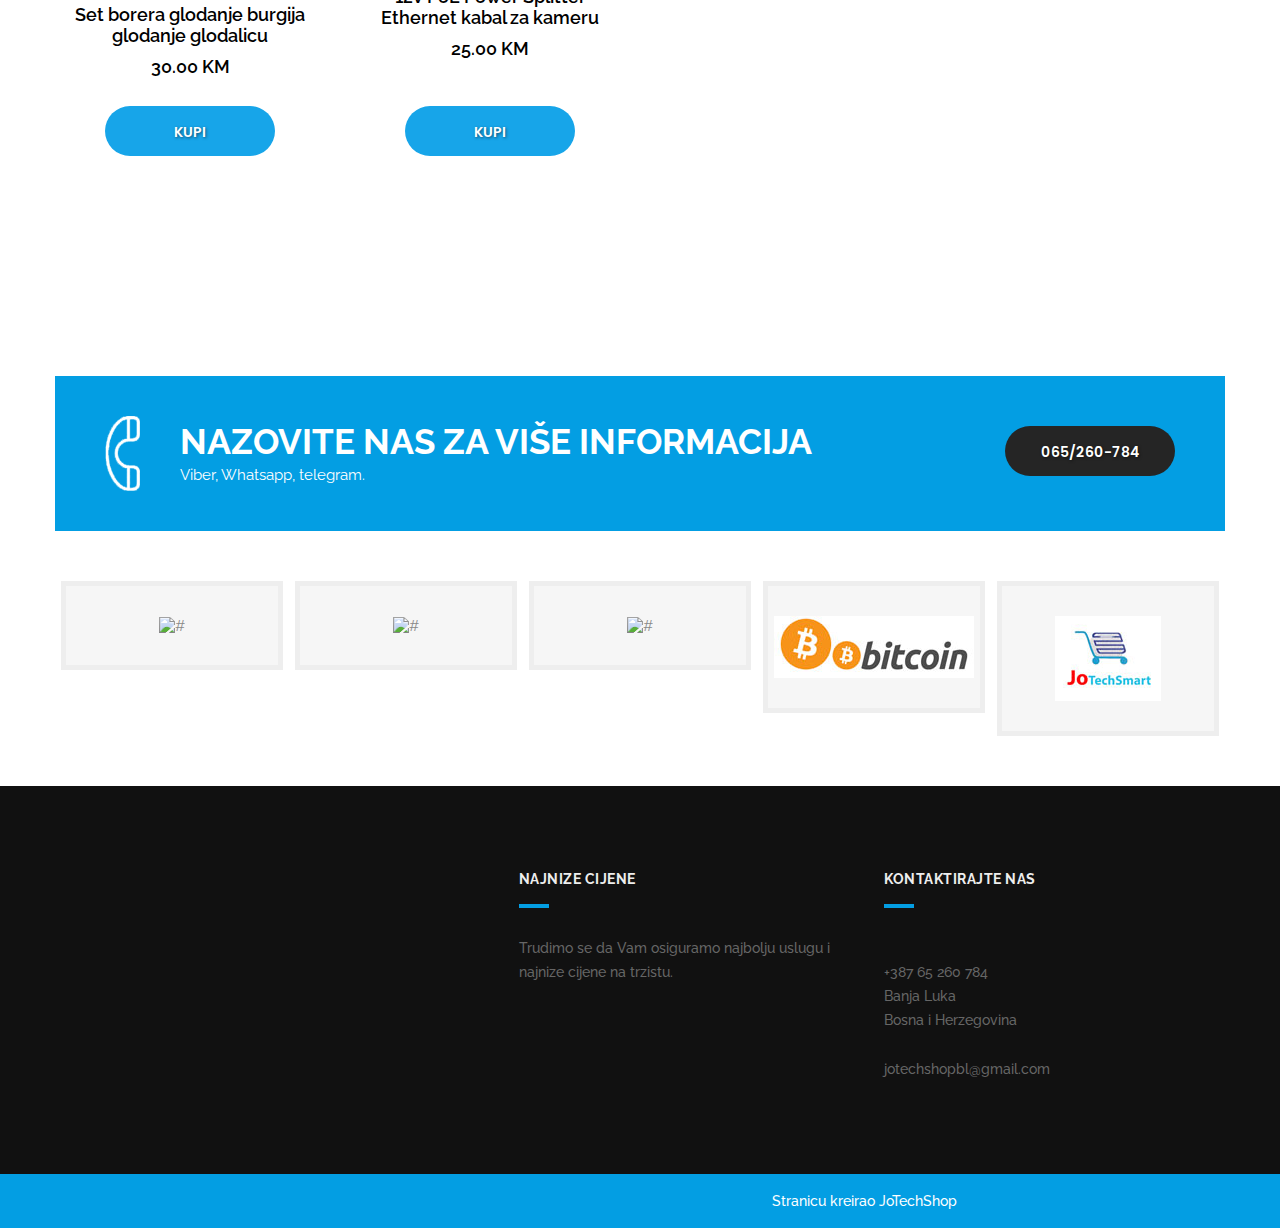
==== commit d5613cc0: "Update alatShop.html" ====
--- a/alatShop.html
+++ b/alatShop.html
@@ -1395,7 +1395,7 @@
               <div class="product_img"> <img class="img-responsive" src="images/it_service/alatShop/baterije.jpg" alt=""> </div>
               <div class="product_detail_btm">
                 <div class="center">
-                  <h4>Baterije Lituimske CR 2032 3V</h4>
+                  <h4>Baterije Lituimske CR 2025 3V</h4>
                 </div>
                 <div class="product_price">
                   <p><span class="new_price"> 2.00 KM</span></p>
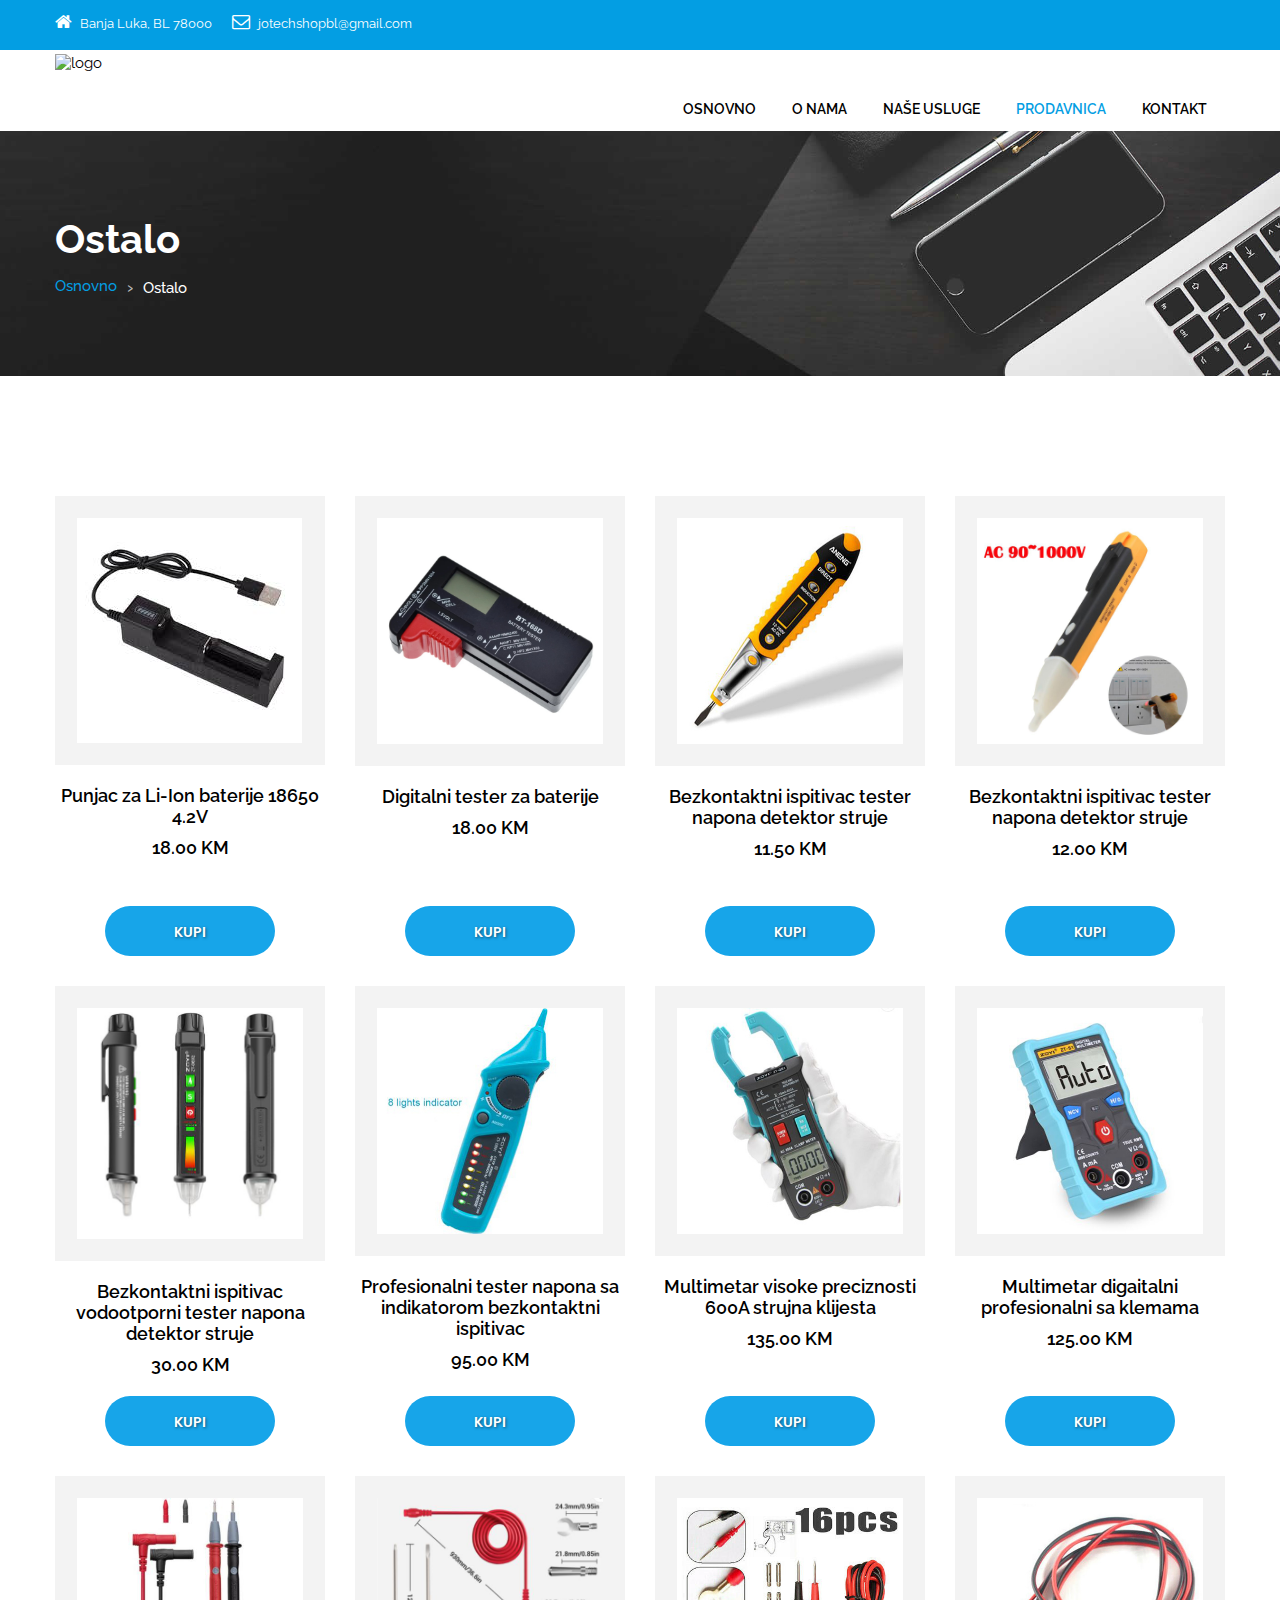
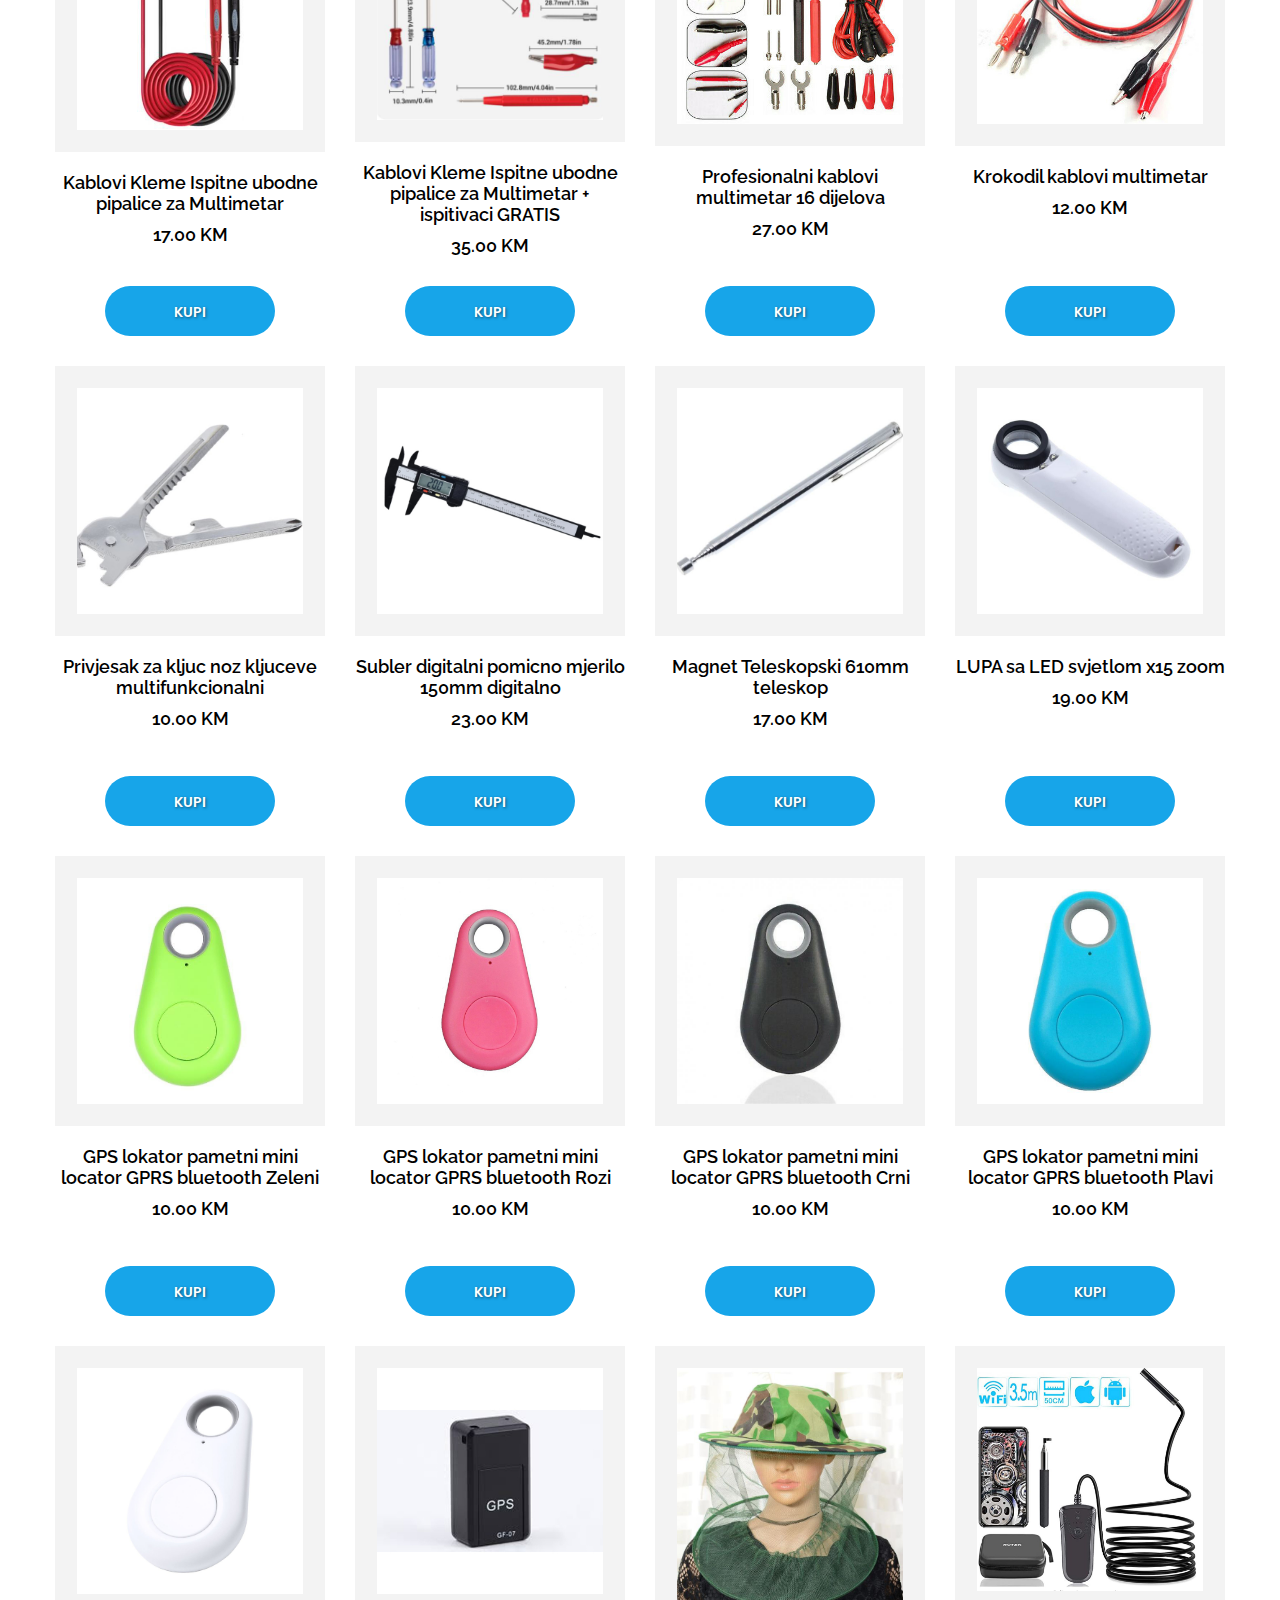
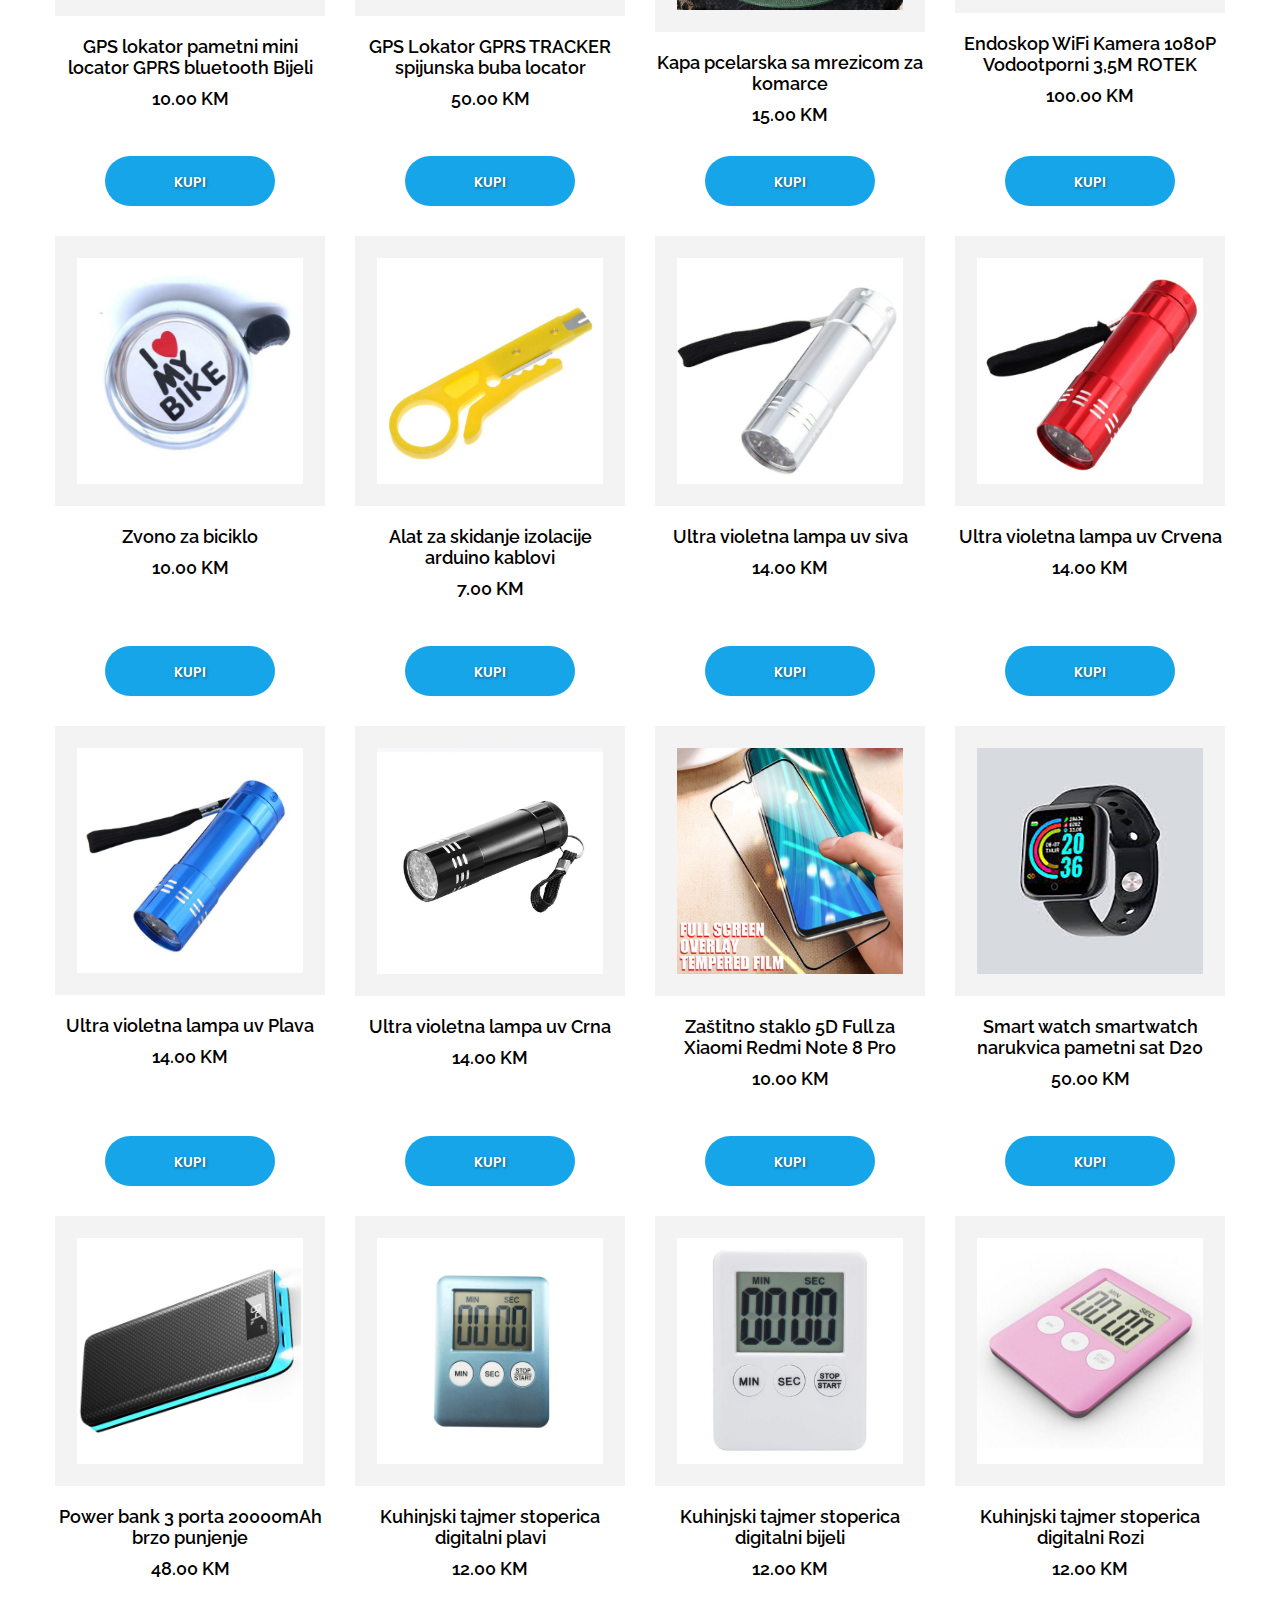
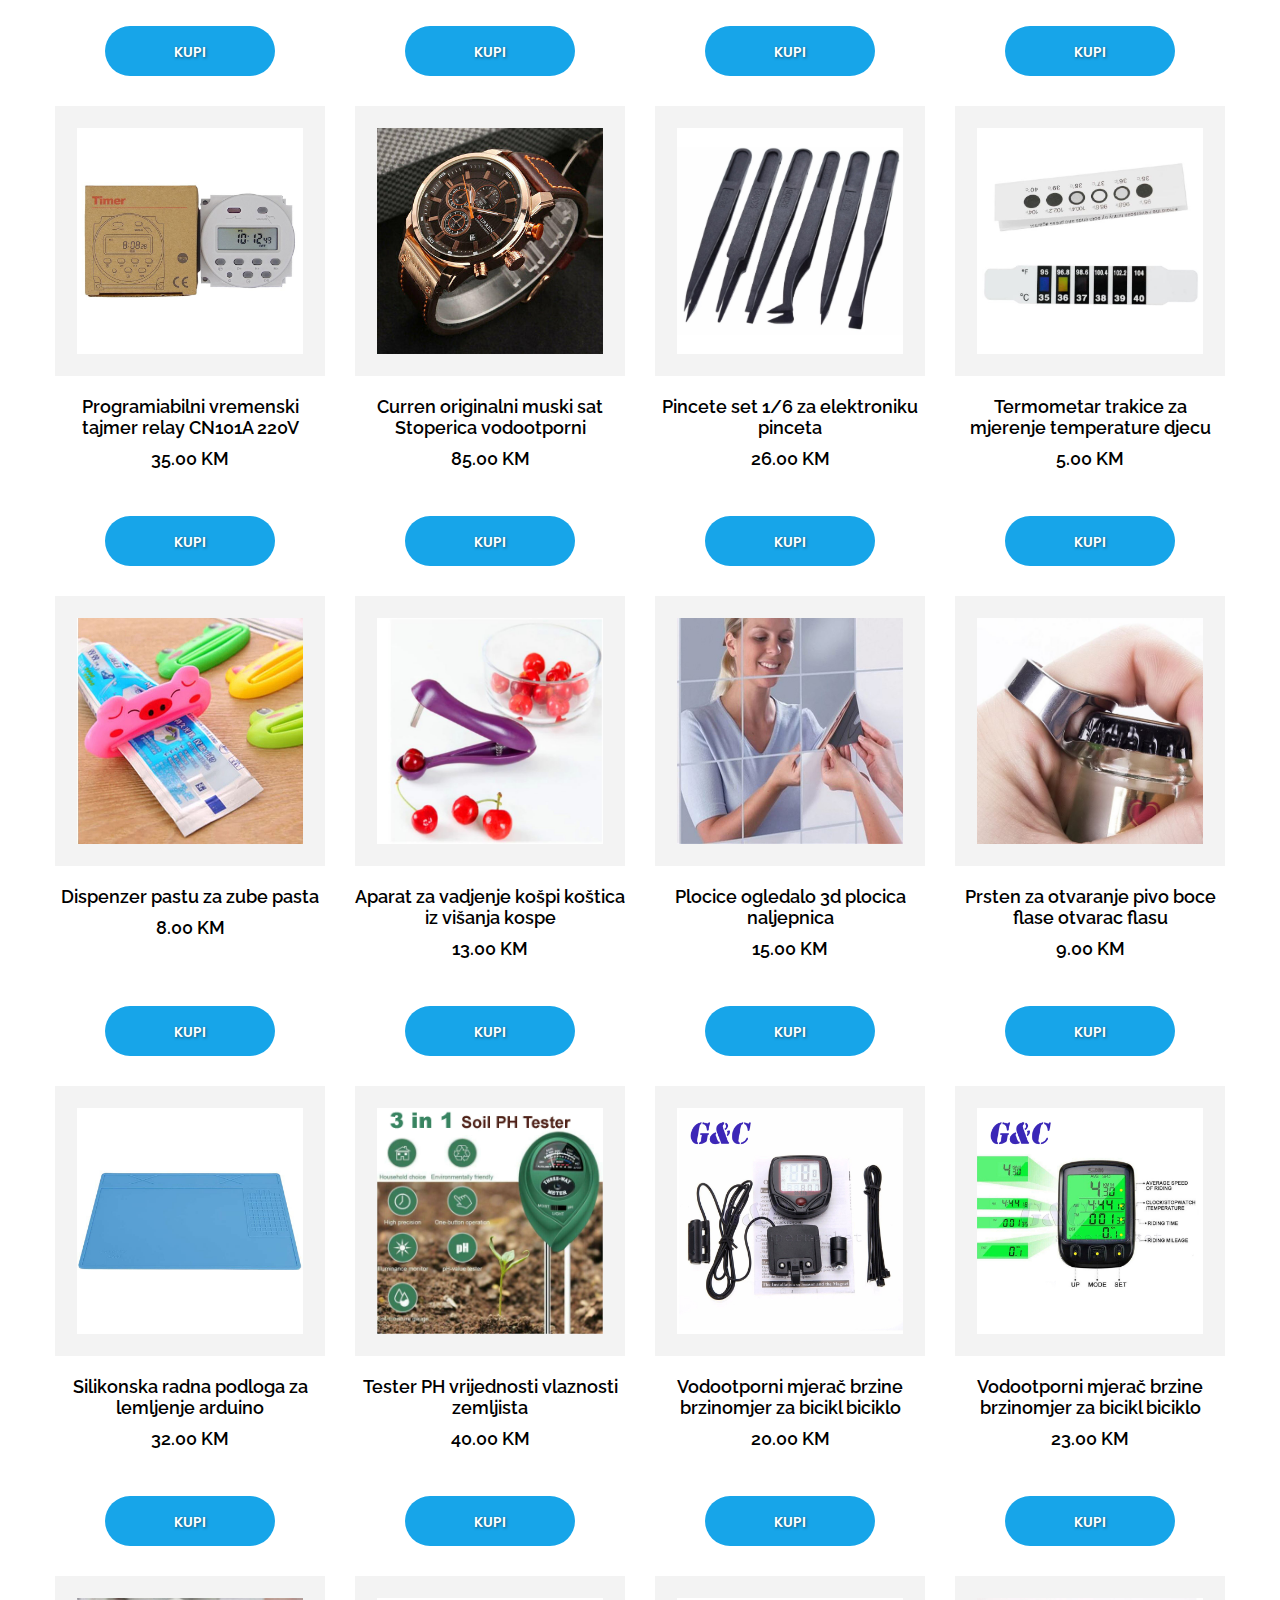
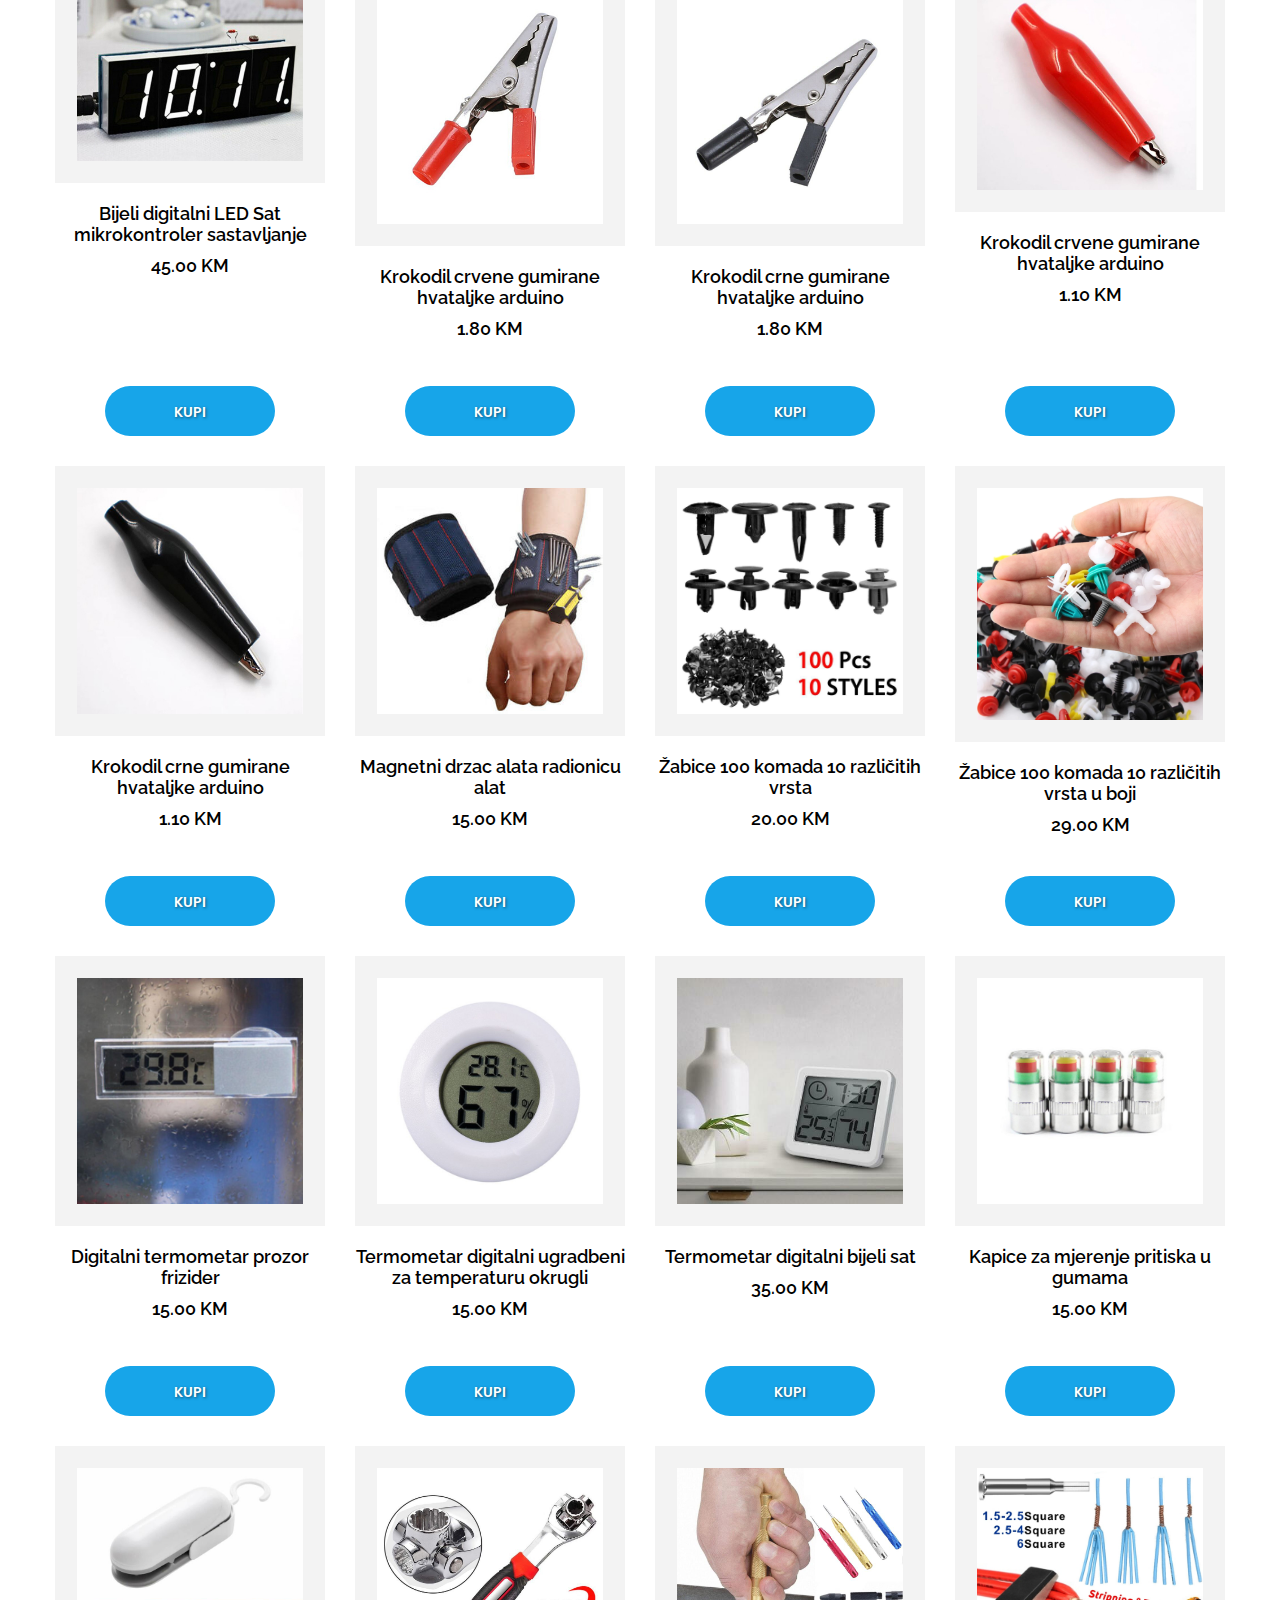
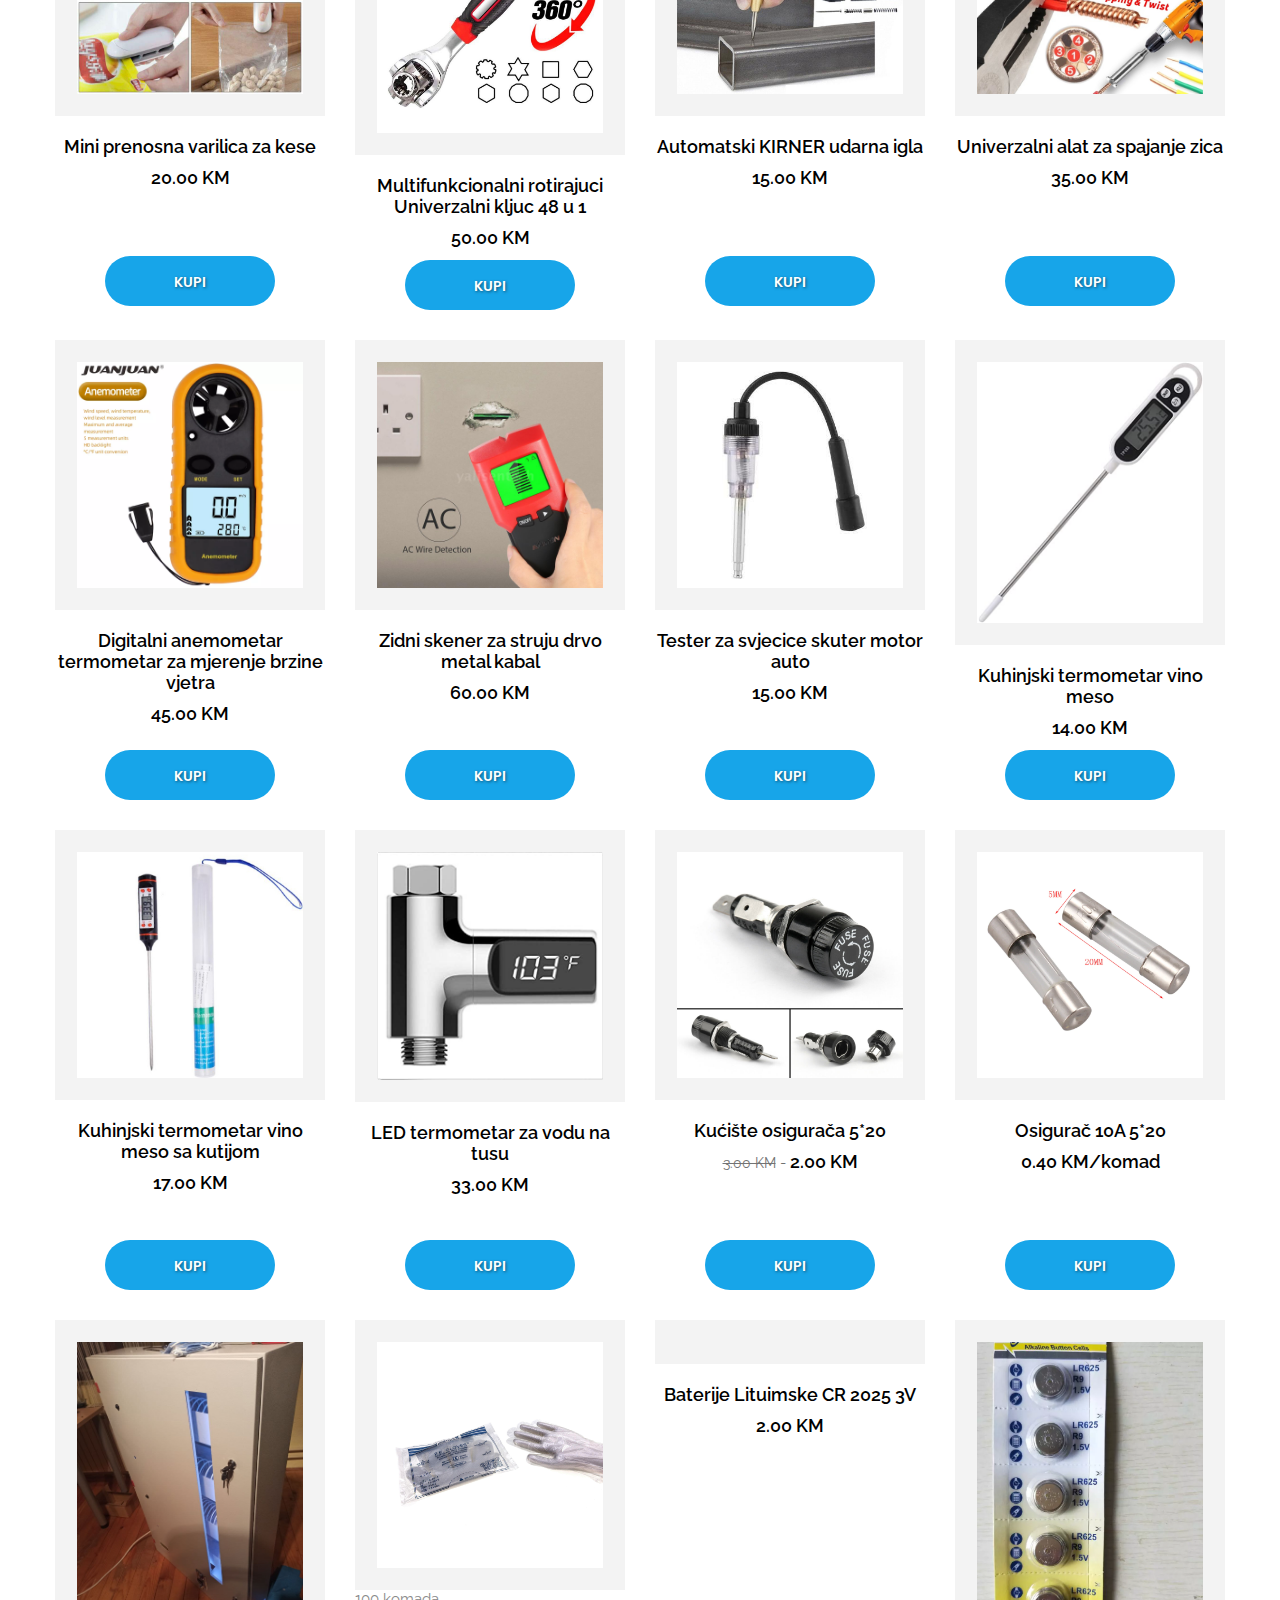
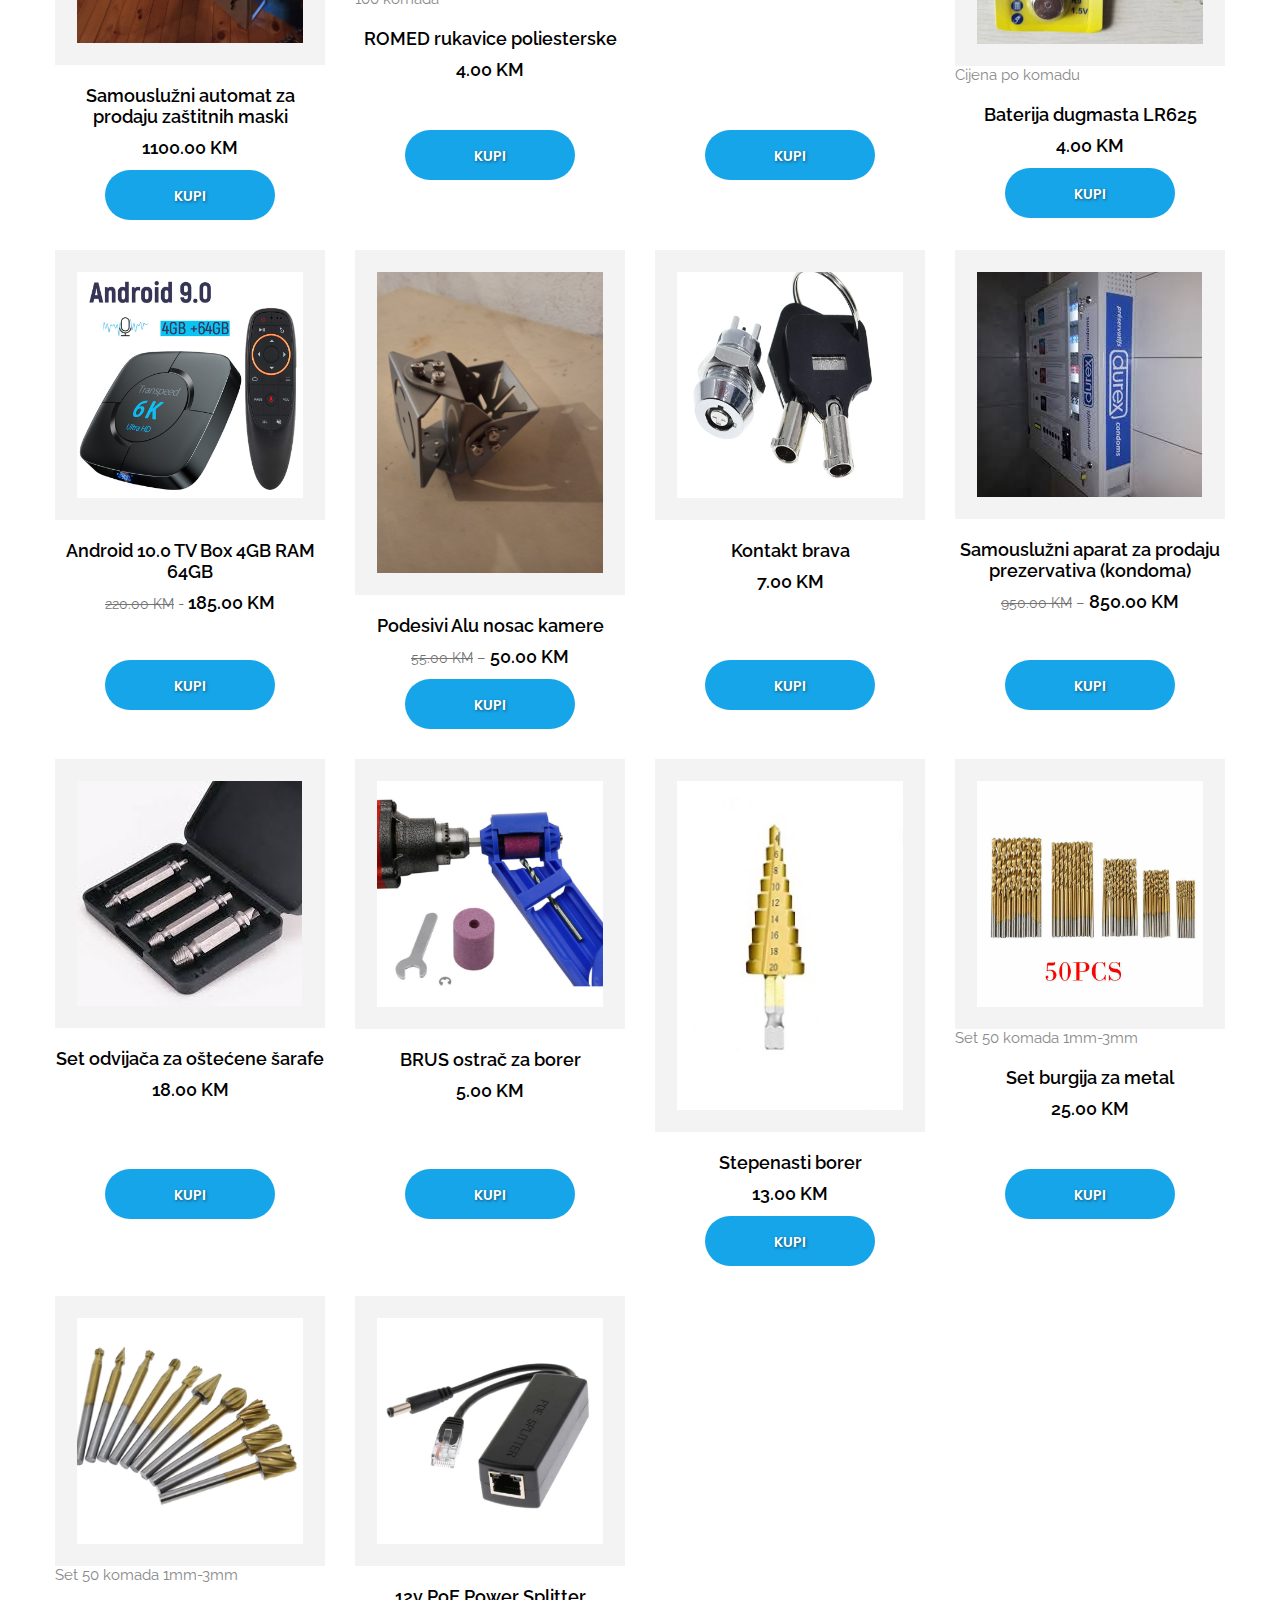
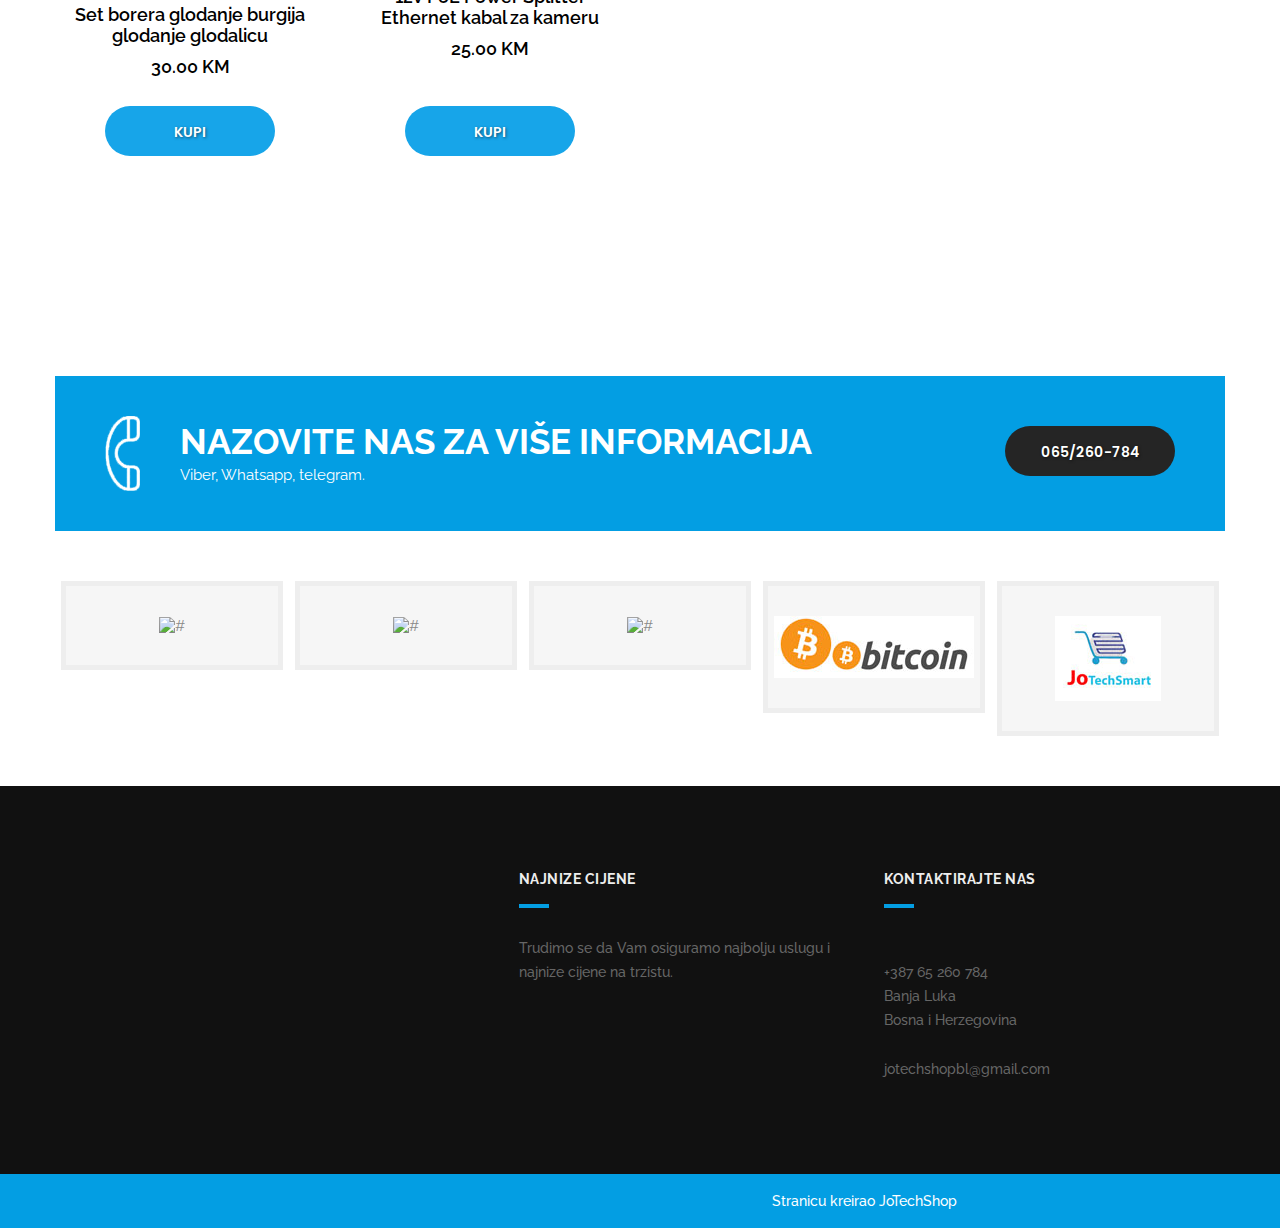
==== commit f56dffb3: "Update alatShop.html" ====
--- a/alatShop.html
+++ b/alatShop.html
@@ -211,7 +211,7 @@
                 </div>
                 
                 <div class="product_price">
-                  <p><span class="new_price"> 55.00 KM</span></p>
+                  <p><span class="new_price"> 30.00 KM</span></p>
                 </div>
               </div>
             </div>
@@ -228,7 +228,7 @@
                 </div>
                 
                 <div class="product_price">
-                  <p><span class="new_price"> 105.00 KM</span></p>
+                  <p><span class="new_price"> 95.00 KM</span></p>
                 </div>
               </div>
             </div>
@@ -245,7 +245,7 @@
                 </div>
                 
                 <div class="product_price">
-                  <p><span class="new_price"> 195.00 KM</span></p>
+                  <p><span class="new_price"> 135.00 KM</span></p>
                 </div>
               </div>
             </div>
@@ -262,7 +262,7 @@
                 </div>
                 
                 <div class="product_price">
-                  <p><span class="new_price"> 145.00 KM</span></p>
+                  <p><span class="new_price"> 125.00 KM</span></p>
                 </div>
               </div>
             </div>
@@ -517,7 +517,7 @@
                 </div>
                 
                 <div class="product_price">
-                  <p><span class="new_price">17.00 KM</span></p>
+                  <p><span class="new_price">15.00 KM</span></p>
                 </div>
               </div>
             </div>
@@ -761,7 +761,7 @@
                 </div>
                 
                 <div class="product_price">
-                  <p><span class="new_price">95.00 KM</span></p>
+                  <p><span class="new_price">85.00 KM</span></p>
                 </div>
               </div>
             </div>
@@ -954,7 +954,7 @@
                 </div>
                 
                 <div class="product_price">
-                  <p><span class="new_price">60.00 KM</span></p>
+                  <p><span class="new_price">45.00 KM</span></p>
                 </div>
               </div>
             </div>
@@ -1171,7 +1171,7 @@
                 </div>
                 
                 <div class="product_price">
-                  <p><span class="new_price"> 70.00 KM</span></p>
+                  <p><span class="new_price"> 50.00 KM</span></p>
                 </div>
               </div>
             </div>
@@ -1239,7 +1239,7 @@
                 </div>
                 
                 <div class="product_price">
-                  <p><span class="new_price"> 80.00 KM</span></p>
+                  <p><span class="new_price"> 60.00 KM</span></p>
                 </div>
               </div>
             </div>
@@ -1489,7 +1489,7 @@
                   <h4>Set odvijača za oštećene šarafe</h4>
                 </div>
                 <div class="product_price">
-                  <p><span class="new_price">20.00 KM</span></p>
+                  <p><span class="new_price">18.00 KM</span></p>
                 </div>
               </div>
             </div>
